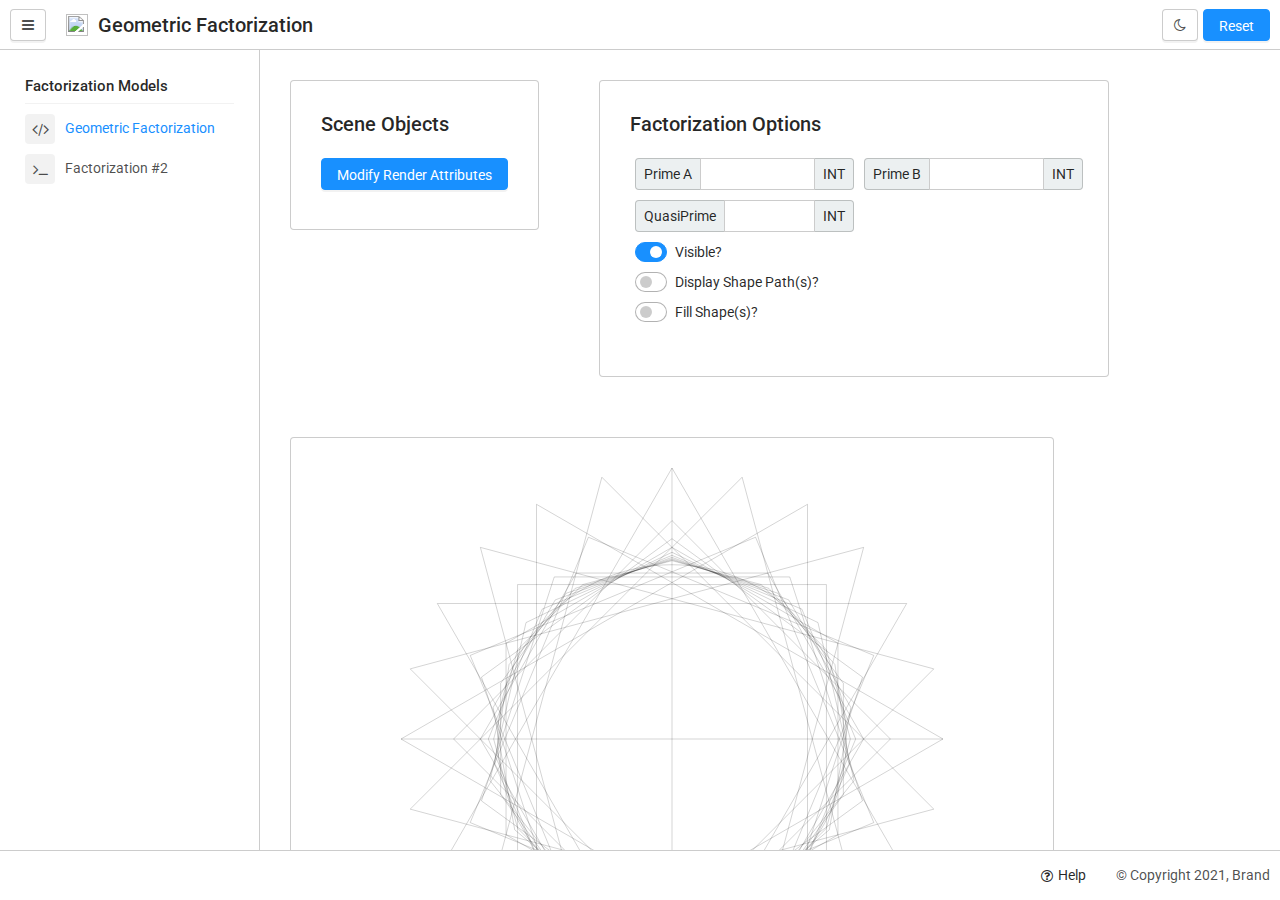
==== index_new.html @ b471acb6 "Initial commit" ====
<html lang="en">

<head>
    <!-- Meta tags -->
    <meta charset="utf-8">
    <meta http-equiv="X-UA-Compatible" content="IE=edge,chrome=1">
    <meta content="width=device-width, initial-scale=1.0, maximum-scale=1.0, user-scalable=0" name="viewport">
    <meta name="viewport" content="width=device-width">

    <!-- Chrome, Firefox OS and Opera mobile address bar theming -->
    <meta name="theme-color" content="#000000">
    <!-- Windows Phone mobile address bar theming -->
    <meta name="msapplication-navbutton-color" content="#000000">
    <!-- iOS Safari mobile address bar theming -->
    <meta name="apple-mobile-web-app-status-bar-style" content="#000000">

    <!-- SEO -->
    <meta name="description"
        content="Halfmoon is a responsive front-end framework that is great for building dashboards and tools. Built-in dark mode, full customizability using CSS variables (around 1,500 variables), optional JavaScript library (no jQuery), Bootstrap like classes, and cross-browser compatibility (including IE11).">
    <meta name="author" content="Halfmoon">
    <meta name="keywords"
        content="Halfmoon, HTML, CSS, JavaScript, CSS Framework, dark mode, dark-mode, darkmode, dark theme, dark-theme, darktheme, Bootstrap, Foundation, Bulma, dashboard, UI, UI framework, user interface, design, design system">

    <!--      Open graph
    <meta property="og:type" content="article">
    <meta property="og:url"
        content="https://www.gethalfmoon.com/page-sections-demo/?sidebar-type=overlayed-sm-and-down&amp;show-alert=yes">
    <meta property="og:title"
        content="Front-end framework with a built-in dark mode and full customizability using CSS variables; great for building dashboards and tools">
    <meta property="og:description"
        content="Halfmoon is a responsive front-end framework that is great for building dashboards and tools. Built-in dark mode, full customizability using CSS variables (around 1,500 variables), optional JavaScript library (no jQuery), Bootstrap like classes, and cross-browser compatibility (including IE11).">
    <meta property="og:image"
        content="https://res.cloudinary.com/halfmoon-ui/image/upload/v1599770364/halfmoon-og-image-1.1.0_uofgby.png">
    <meta name="twitter:card" content="summary_large_image">

    <meta property="fb:app_id" content="2560228000973437">
    <meta name="twitter:site" content="@halfmoonui">-->

    <!-- Fav and Title -->
    <!--<link rel="icon" href="/static/halfmoon/img/halfmoon-fav-alt.png"> -->
    <title>Geometric Factorization</title>

    <!-- Halfmoon -->
    <link href="css/halfmoon.css" rel="stylesheet">
    <!-- Font awesome -->
    <link rel="stylesheet" href="https://cdnjs.cloudflare.com/ajax/libs/font-awesome/4.7.0/css/font-awesome.min.css"
        integrity="sha256-eZrrJcwDc/3uDhsdt61sL2oOBY362qM3lon1gyExkL0=" crossorigin="anonymous">
    <!-- Roboto font (Used when Apple system fonts are not available) -->
    <link href="https://fonts.googleapis.com/css2?family=Roboto:wght@400;500;700&amp;display=swap" rel="stylesheet">
    
    
    <!-- <script src="js/external/tree.min.js"></script> -->


</head>

<body class=" with-custom-webkit-scrollbars with-custom-css-scrollbars" data-dm-shortcut-enabled="true"
    data-sidebar-shortcut-enabled="true">
    <div class="modal" id="modal-1" tabindex="-1" role="dialog">
        <div class="modal-dialog" role="document">
            <div class="modal-content w-450 container-fluid">
                <a href="#" class="close" role="button" aria-label="Close">
                    <span aria-hidden="true">&times;</span>
                </a>
                <h5 class="modal-title">Object Attributes</h5>


                <form action="..." method="...">
                    <div class="row">
                        <div class="col-sm mx-5">
                            <div class="input-group mb-10">
                                <div class="input-group-prepend">
                                    <span class="input-group-text">Path Width</span>
                                </div>
                                <input type="number" class="form-control text-right" id="line-density" placeholder="">
                                <div class="input-group-append">
                                    <span class="input-group-text">px</span>
                                </div>
                            </div>

                            <div class="input-group mb-10">
                                <div class="input-group-prepend">
                                    <span class="input-group-text">Path Color</span>
                                </div>
                                <input type="color" class="form-control" id="line-color">
                            </div>
                        </div>
                        <div class="col-sm">
                            <div class="input-group mb-10 mx-5">
                                <div class="input-group-prepend">
                                    <span class="input-group-text">Opacity</span>
                                </div>
                                <input type="number" value="100" class="form-control text-right">
                                <div class="input-group-append">
                                    <span class="input-group-text">%</span>
                                </div>
                            </div>
                        </div>
                    </div>
                    <div class="row">
                        <div class="col-sm">
                            <div class="custom-switch mb-10 mx-5">
                                <input type="checkbox" class="form-control" id="visible" value="" checked="checked">
                                <label for="visible">Visible?</label>
                            </div>
                            <div class="custom-switch mb-10 mx-5">
                                <input type="checkbox" class="form-control" id="showPath" value="">
                                <label for="showPath">Display Shape Path(s)?</label>
                            </div>
                            <div class="custom-switch mb-10 mx-5">
                                <input type="checkbox" class="form-control" id="fill" value="">
                                <label for="showFill">Fill Shape(s)?</label>
                            </div>
                        </div>
                    </div>
                </form>//add global option for showing x/y axis.


                <!--                                 <div class="form-row row-eq-spacing-sm justify-content-around">
                        <div class="col-2 input-group">
                            <div class="input-group-prepend">
                                <span class="input-group-text">Line Color</span>
                            </div>
                            <input type="color" class="form-control">
                        </div>
                        <div class="col-2 d-inline-block custom-checkbox">
                            <input type="checkbox" id="checkbox-1" value="">
                            <label for="checkbox-1">Visible?</label>
                        </div>
                        <div class="col-2 input-group">
                            <select class="form-control">
                                <option value="" selected="selected" disabled="disabled">Line Width</option>
                                <option value="option-1">1</option>
                                <option value="option-2">2</option>
                                <option value="option-3">3</option>
                            </select>
                            <div class="input-group-append">
                                <span class="input-group-text">px</span>
                            </div>
                        </div>

                        <br />

                        <div class="col-auto">
                            <button class="btn btn-primary" type="button"
                                onclick="toastAlert()">Toast!</button>
                        </div>

                    </div> -->




                <div class="text-right mt-20">
                    <!-- text-right = text-align: right, mt-20 = margin-top: 2rem (20px) -->
                    <a href="#" class="btn mr-5" role="button">Cancel</a>
                    <a href="#" class="btn btn-primary" role="button">Save</a>
                </div>
            </div>
        </div>
    </div>
    
    <!-- Page wrapper start -->
    <div id="page-wrapper" class="page-wrapper with-navbar with-sidebar with-navbar-fixed-bottom with-transitions"
        data-sidebar-type="overlayed-sm-and-down">

        <!-- Sticky alerts -->
        <div class="sticky-alerts"></div>

        <!-- Navbar start -->
        <nav class="navbar">
            <div class="navbar-content">
                <button id="toggle-sidebar-btn" class="btn btn-action" type="button" onclick="halfmoon.toggleSidebar()">
                    <i class="fa fa-bars" aria-hidden="true"></i>
                </button>
            </div>
            <a href="#" class="navbar-brand ml-10 ml-sm-20">
                <img src="/static/site/img/fake-logo.svg" alt="fake-logo">
                <span class="d-none d-sm-flex">Geometric Factorization</span>
            </a>
            <div class="navbar-content ml-auto">
                <button class="btn btn-action mr-5" type="button" onclick="halfmoon.toggleDarkMode()">
                    <i class="fa fa-moon-o" aria-hidden="true"></i>
                    <span class="sr-only">Toggle dark mode</span>
                </button>
                <a href="#" class="btn btn-primary" role="button">Reset</a>
            </div>
        </nav>
        <!-- Navbar end -->

        <!-- Sidebar overlay -->
        <div class="sidebar-overlay" onclick="halfmoon.toggleSidebar()"></div>

        <!-- Sidebar start -->
        <div class="sidebar">
            <div class="sidebar-menu">
                <!-- <div class="sidebar-content">
                    <input type="text" class="form-control" placeholder="Search">
                    <div class="mt-10 font-size-12">
                        Press <kbd>/</kbd> to focus
                    </div>
                </div> -->
                <h5 class="sidebar-title">Factorization Models</h5>
                <div class="sidebar-divider"></div>
                <a href="#" class="sidebar-link sidebar-link-with-icon active">
                    <span class="sidebar-icon">
                        <i class="fa fa-code" aria-hidden="true"></i>
                    </span>
                    Geometric Factorization
                </a>
                <a href="#" class="sidebar-link sidebar-link-with-icon">
                    <span class="sidebar-icon">
                        <i class="fa fa-terminal" aria-hidden="true"></i>
                    </span>
                    Factorization #2
                </a>
                <!--                 <br>
                <h5 class="sidebar-title">Quasiprime Settings</h5>
                <div class="sidebar-divider"></div>
                <a href="#" class="sidebar-link sidebar-link-with-icon">
                    <span class="sidebar-icon">
                        <i class="fa fa-folder-open-o" aria-hidden="true"></i>
                    </span>
                    Input Data
                </a>
                <a href="#" class="sidebar-link sidebar-link-with-icon">
                    <span class="sidebar-icon">
                        <i class="fa fa-table" aria-hidden="true"></i>
                    </span>
                    Output Data
                </a> -->

                <!-- <a href="#" class="sidebar-link sidebar-link-with-icon">
                    <span class="sidebar-icon">
                        <i class="fa fa-map-o" aria-hidden="true"></i>
                    </span>
                    Map
                </a>
                <a href="#" class="sidebar-link sidebar-link-with-icon">
                    <span class="sidebar-icon">
                        <i class="fa fa-commenting-o" aria-hidden="true"></i>
                    </span>
                    Messenger
                </a> -->
            </div>
        </div>
        <!-- Sidebar end -->

        <!-- Content wrapper start -->
        <div class="content-wrapper">
            <div class="container-fluid ">
                <div class="row">
                    <div class="card col-auto h-150">
                        <h2 class="card-title">
                            Scene Objects
                        </h2>

                        <a href="#modal-1" class="btn btn-primary" role="button">Modify Render Attributes</a>

                    </div>
                    <div class="card col-6">
                        <h2 class="card-title">
                            Factorization Options
                        </h2>
                        
                        <form action="..." method="...">
                            <div class="row">
                                <div class="col-sm mx-5">
                                    <div class="input-group mb-10">
                                        <div class="input-group-prepend">
                                            <span class="input-group-text">Prime A</span>
                                        </div>
                                        <input type="number" class="form-control text-right" id="prime-a" placeholder="">
                                        <div class="input-group-append">
                                            <span class="input-group-text">INT</span>
                                        </div>
                                    </div>
        
                                    <div class="input-group mb-10">
                                        <div class="input-group-prepend">
                                            <span class="input-group-text">QuasiPrime</span>
                                        </div>
                                        <input type="number" class="form-control" id="quasiprime">
                                        <div class="input-group-append">
                                            <span class="input-group-text">INT</span>
                                        </div>
                                    </div>
                                </div>
                                <div class="col-sm">
                                    <div class="input-group mb-10 mx-5">
                                        <div class="input-group-prepend">
                                            <span class="input-group-text">Prime B</span>
                                        </div>
                                        <input type="number" id="prime-b" class="form-control text-right">
                                        <div class="input-group-append">
                                            <span class="input-group-text">INT</span>
                                        </div>
                                    </div>
                                </div>
                            </div>
                            <div class="row">
                                <div class="col-sm">
                                    <div class="custom-switch mb-10 mx-5">
                                        <input type="checkbox" class="form-control" id="visible" value="" checked="checked">
                                        <label for="visible">Visible?</label>
                                    </div>
                                    <div class="custom-switch mb-10 mx-5">
                                        <input type="checkbox" class="form-control" id="showPath" value="">
                                        <label for="showPath">Display Shape Path(s)?</label>
                                    </div>
                                    <div class="custom-switch mb-10 mx-5">
                                        <input type="checkbox" class="form-control" id="fill" value="">
                                        <label for="showFill">Fill Shape(s)?</label>
                                    </div>
                                </div>
                            </div>
                        </form>
                    </div>
                </div>
                <div class="row">
                    <div id="twojs" class="card align-self-stretch">
<!--                         <svg class="w-full" id="twojs">
                        </svg> -->
                    </div>
                </div>
            </div>
        </div>
        <!-- Content wrapper end -->

        <!-- Navbar fixed bottom start -->
        <nav class="navbar navbar-fixed-bottom">
            <ul class="navbar-nav ml-auto">
                <li class="nav-item">
                    <a href="#" class="nav-link">
                        <i class="fa fa-question-circle-o mr-5" aria-hidden="true"></i>
                        Help
                    </a>
                </li>
            </ul>
            <span class="navbar-text">
                © Copyright 2021, Brand
            </span>
        </nav>
        <!-- Navbar fixed bottom end -->

    </div>
    <!-- Page wrapper end -->

    <!-- Halfmoon JS -->
    <script src="https://cdn.jsdelivr.net/npm/halfmoon@1.1.1/js/halfmoon.min.js"></script>
    <script src="js/external/jquery-3.6.0.min.js"></script>
    <script src="js/external/two.min.js"></script>
    <script src="js/external/zui.js"></script>
    <script src="js/internal/utils.js"></script>
    <script src="js/internal/polyman.js"></script>
    <script src="js/code.js"></script>
    <script src="js/internal/geofactor.js"></script>
    <script type="text/javascript">
        // Toasts a default alert
        function toastAlert() {
            var alertContent = "This is a default alert with <a href='#' class='alert-link'>a link</a> being toasted.";
            // Built-in function
            halfmoon.initStickyAlert({
                content: alertContent,
                title: "Toast!"
            })
        }

        // Toggles the parent's dark mode (if this page is loaded in an iFrame) 
        function parentToggleDarkmode() {
            window.parent.toggleDarkModeFromChild();
        }

        // Override the dark mode toggle function to call the parent's one
        // Again, this is for the case where the page is loaded in an iFrame
        if (window !== window.parent) {
            halfmoon.toggleDarkMode = parentToggleDarkmode;
        }
    </script>
    </div>


</body>

</html>
---- css/halfmoon.css ----
/*
-------------------------------------------------------------------------------
Halfmoon CSS
Version: 1.1.1
https://www.gethalfmoon.com
Copyright, Halfmoon UI
Licensed under MIT (https://www.gethalfmoon.com/license)
-------------------------------------------------------------------------------
The above notice must be included in its entirety when this file is used.

Table of contents:
    1.  Base styles --------------------------------------------------- [hm-01]
    2.  Typography ---------------------------------------------------- [hm-02]
    3.  Scrollbars ---------------------------------------------------- [hm-03]
    4.  Layout -------------------------------------------------------- [hm-04]
    5.  Page building (containers, columns, content and card) --------- [hm-05]
    6.  Links --------------------------------------------------------- [hm-06]
    7.  Buttons ------------------------------------------------------- [hm-07]
    8.  List ---------------------------------------------------------- [hm-08]
    9.  Code ---------------------------------------------------------- [hm-09]
    10. Tables -------------------------------------------------------- [hm-10]
    11. Form elements ------------------------------------------------- [hm-11]
    12. Dropdown ------------------------------------------------------ [hm-12]
    13. Modal --------------------------------------------------------- [hm-13]
    14. Alerts -------------------------------------------------------- [hm-14]
    15. Navbar content ------------------------------------------------ [hm-15]
    16. Sidebar content ----------------------------------------------- [hm-16]
    17. Pagination ---------------------------------------------------- [hm-17]
    18. Breadcrumb ---------------------------------------------------- [hm-18]
    19. Tooltips ------------------------------------------------------ [hm-19]
    20. Badges -------------------------------------------------------- [hm-20]
    21. Image --------------------------------------------------------- [hm-21]
    22. Button group -------------------------------------------------- [hm-22]
    23. Collapse ------------------------------------------------------ [hm-23]
    24. Progress ------------------------------------------------------ [hm-24]
    25. Spacing utilities --------------------------------------------- [hm-25]
    26. Display utilities --------------------------------------------- [hm-26]
    27. Sizing utilities ---------------------------------------------- [hm-27]
    28. Flex utilities ------------------------------------------------ [hm-28]
    29. Position utilities -------------------------------------------- [hm-29]
    30. Other utilities ----------------------------------------------- [hm-30]

Credits:
    Bootstrap and its contributors for class names and inspiration. Moreover, 
    the containers, grid system and the flex utilities found in Halfmoon CSS 
    are almost direct copies of the ones found in Bootstrap. Therefore, the 
    following copyright notice is provided:
    ---------------------------------------------------------------------------
    Bootstrap (https://getbootstrap.com/)
    Copyright 2011-2020 The Bootstrap Authors
    Copyright 2011-2020 Twitter, Inc.
    Licensed under MIT (https://github.com/twbs/bootstrap/blob/master/LICENSE)
    ---------------------------------------------------------------------------
*/

/*
-------------------------------------------------------------------------------
0.  Normalize CSS

Notes:
    ~ Normalize.css makes browsers render all elements more consistently and 
    in line with modern standards. It precisely targets only the styles that 
    need normalizing.
    ~ normalize.css | MIT License | github.com/necolas/normalize.css
    ~ This is a slighly customized version of normalize.css 8.0.1, 
    specifically for dealing with Halfmoon CSS.
    ~ Comments have been removed for the sake of compactness.
-------------------------------------------------------------------------------
*/

html {
    line-height: 1.15;
    -webkit-text-size-adjust: 100%;
}
body {
    margin: 0;
}
main {
    display: block;
}
h1 {
    font-size: 2em;
    margin: 0.67em 0;
}
hr {
    box-sizing: content-box;
    height: 0;
    overflow: visible;
}
pre {
    font-family: monospace, monospace;
    font-size: 1em;
}
a {
    background-color: transparent;
}
abbr[title] {
    border-bottom: none;
    text-decoration: underline;
    text-decoration: underline dotted;
}
b,
strong {
    font-weight: bolder;
}
code,
kbd,
samp {
    font-family: monospace, monospace;
    font-size: 1em;
}
small {
    font-size: 80%;
}
sub,
sup {
    font-size: 75%;
    line-height: 0;
    position: relative;
    vertical-align: baseline;
}
sub {
    bottom: -0.25em;
}
sup {
    top: -0.5em;
}
img {
    border-style: none;
}
button,
input,
optgroup,
select,
textarea {
    font-family: inherit;
    font-size: 100%;
    line-height: 1.15;
    margin: 0;
}
button,
input {
    overflow: visible;
}
button,
select {
    text-transform: none;
}
button,
[type="button"],
[type="reset"],
[type="submit"] {
    -webkit-appearance: button;
}
button::-moz-focus-inner,
[type="button"]::-moz-focus-inner,
[type="reset"]::-moz-focus-inner,
[type="submit"]::-moz-focus-inner {
    border-style: none;
    padding: 0;
}
button:-moz-focusring,
[type="button"]:-moz-focusring,
[type="reset"]:-moz-focusring,
[type="submit"]:-moz-focusring {
    outline: 1px dotted ButtonText;
}
fieldset {
    padding: 0.35em 0.75em 0.625em;
}
legend {
    box-sizing: border-box;
    color: inherit;
    display: table;
    max-width: 100%;
    padding: 0;
    white-space: normal;
}
progress {
    vertical-align: baseline;
}
textarea {
    overflow: auto;
}
[type="checkbox"],
[type="radio"] {
    box-sizing: border-box;
    padding: 0;
}
[type="number"]::-webkit-inner-spin-button,
[type="number"]::-webkit-outer-spin-button {
    height: auto;
}
[type="search"] {
    -webkit-appearance: textfield;
    outline-offset: -2px;
}
[type="search"]::-webkit-search-decoration {
    -webkit-appearance: none;
}
::-webkit-file-upload-button {
    -webkit-appearance: button;
    font: inherit;
}
details {
    display: block;
}
summary {
    display: list-item;
}
template {
    display: none;
}
[hidden] {
    display: none;
}
table {
    border-collapse: collapse;
    border-spacing: 0;
}
td,
th {
    padding: 0;
}


/*
-------------------------------------------------------------------------------
1.  Base styles [hm-01]
-------------------------------------------------------------------------------
*/

html {
    -webkit-box-sizing: border-box;
    -moz-box-sizing: border-box;
    box-sizing: border-box;
}
*, *:before, *:after {
    -webkit-box-sizing: inherit;
    -moz-box-sizing: inherit;
    box-sizing: inherit;
}

/* HTML font size and scaling */

html {
    font-size: 62.5%;
}
@media (min-width: 1600px) {
    html {
        font-size: 75%;
    }
}
@media (min-width: 1920px) {
    html {
        font-size: 87.5%;
    }
}

/* Auto-scaling disabled */

@media (min-width: 1600px) {
    html.auto-scaling-disabled {
        font-size: 62.5%;
    }
}
@media (min-width: 1920px) {
    html.auto-scaling-disabled {
        font-size: 62.5%;
    }
}

/* DOM body */

body {
    background-color: #ffffff;
    background-image: none;
    color: rgba(0, 0, 0, 0.85);
    font-size: 1.4rem;
    line-height: 1.5;
    font-family: -apple-system, BlinkMacSystemFont, "Segoe UI", Roboto, Helvetica, Arial, sans-serif, "Apple Color Emoji", "Segoe UI Emoji", "Segoe UI Symbol";
    font-weight: 400;
}
.dark-mode {
    background-color: #25282c;
    background-image: none;
    color: rgba(255, 255, 255, 0.8);
    /*
    Anti-aliasing works best on light fonts on dark backgrounds. Otherwise, 
    there is a loss of readability. 
    */
    -webkit-font-smoothing: antialiased;
    -moz-osx-font-smoothing: grayscale;
}

/* Horizontal rule */

hr {
    height: 1px;
    color: rgba(0, 0, 0, 0.05);
    background-color: rgba(0, 0, 0, 0.05);
    border: none;
}
.dark-mode hr {
    color: rgba(255, 255, 255, 0.05);
    background-color: rgba(255, 255, 255, 0.05);
}

/*
-------------------------------------------------------------------------------
2.  Typography [hm-02]
-------------------------------------------------------------------------------
*/

h1 {
    margin-top: 1rem;
    margin-bottom: 2rem;
    font-weight: 400;
}

h2 {
    margin-top: 1rem;
    margin-bottom: 2rem;
    font-weight: 400;
}

h3 {
    margin-top: 1rem;
    margin-bottom: 2rem;
    font-weight: 400;
}

h4 {
    margin-top: 1rem;
    margin-bottom: 2rem;
    font-weight: 400;
}

h5 {
    margin-top: 1rem;
    margin-bottom: 2rem;
    font-weight: 400;
}

h6 {
    margin-top: 1rem;
    margin-bottom: 2rem;
    font-weight: 400;
}
h1 {
    font-size: 4rem;
    line-height: 1.3;
}
h2 {
    font-size: 3.6rem;
    line-height: 1.35;
}
h3 {
    font-size: 3rem;
    line-height: 1.4;
}
h4 {
    font-size: 2.4rem;
    line-height: 1.45;
}
h5 {
    font-size: 1.8rem;
}
h6 {
    font-size: 1.5rem;
}


/*
-------------------------------------------------------------------------------
3.  Scrollbars [hm-03]

Notes:
    ~ Any scrollbars on the body itself is not affected. This is because the 
    page-wrapper is always expected, as the entire framework is built around 
    it.
    ~ Only styled on screens larger than 768px, because mobiles and tablets 
    have disappearing scrollbars, which look great most of the time.
    ~ The webkit scrollbars work on webkit based browsers, such as Chrome, 
    Safari, Brave, and the new Microsoft Edge.
    ~ The custom CSS scrollbars work only on Firefox as of 2020. It is a very 
    new specification.
-------------------------------------------------------------------------------
*/

@media (min-width: 769px) {
    /* Base scrollbar */

    .with-custom-webkit-scrollbars *::-webkit-scrollbar {
        width: 1.4rem;
        height: 1.4rem;
        background-color: transparent;
    }
    .dark-mode.with-custom-webkit-scrollbars *::-webkit-scrollbar {
        background-color: transparent;
    }
    .with-custom-webkit-scrollbars *::-webkit-scrollbar-track:vertical {
        border-left: 1px solid rgba(0, 0, 0, 0.1);
    }
    .with-custom-webkit-scrollbars *::-webkit-scrollbar-track:horizontal {
        border-top: 1px solid rgba(0, 0, 0, 0.1);
    }
    .dark-mode.with-custom-webkit-scrollbars *::-webkit-scrollbar-track {
        border-color: rgba(255, 255, 255, 0.05);
    }
    .with-custom-webkit-scrollbars *::-webkit-scrollbar-thumb {
        min-width: 3rem;
        min-height: 3rem;
        background-color: rgba(0, 0, 0, 0.25);
        border: 0.4rem solid transparent;
        -moz-background-clip: content;     /* Firefox 3.6 */
        -webkit-background-clip: content;  /* Safari 4? Chrome 6? */
        background-clip: content-box;
        border-radius: 1rem;
    }
    .with-custom-webkit-scrollbars *::-webkit-scrollbar-thumb:hover {
        background-color: rgba(0, 0, 0, 0.4);
        border-color: transparent;
    }
    .dark-mode.with-custom-webkit-scrollbars *::-webkit-scrollbar-thumb {
        background-color: rgba(255, 255, 255, 0.25);
        border-color: transparent;
    }
    .dark-mode.with-custom-webkit-scrollbars *::-webkit-scrollbar-thumb:hover {
        background-color: rgba(255, 255, 255, 0.4);
        border-color: transparent;
    }
    .with-custom-webkit-scrollbars *::-webkit-scrollbar-corner {
        background-color: transparent;
        border-left: 1px solid rgba(0, 0, 0, 0.1);
        border-top: 1px solid rgba(0, 0, 0, 0.1);
    }
    .dark-mode.with-custom-webkit-scrollbars *::-webkit-scrollbar-corner {
        background-color: transparent;
        border-color: rgba(255, 255, 255, 0.05);
    }

    .with-custom-css-scrollbars * {
        scrollbar-width: thin;
        scrollbar-color: rgba(0, 0, 0, 0.25) #ffffff;
    }
    .dark-mode.with-custom-css-scrollbars * {
        scrollbar-color: rgba(255, 255, 255, 0.25) #25282c;
    }

    /* Sidebar scrollbar */

    .with-custom-webkit-scrollbars .sidebar::-webkit-scrollbar {
        width: 1.4rem;
        height: 1.4rem;
        background-color: transparent;
    }
    .dark-mode.with-custom-webkit-scrollbars .sidebar::-webkit-scrollbar {
        background-color: transparent;
    }
    .with-custom-webkit-scrollbars .sidebar::-webkit-scrollbar-track {
        border-width: 1px;
        border-color: rgba(0, 0, 0, 0.1);
    }
    .dark-mode.with-custom-webkit-scrollbars .sidebar::-webkit-scrollbar-track {
        border-color: rgba(255, 255, 255, 0.05);
    }
    .with-custom-webkit-scrollbars .sidebar::-webkit-scrollbar-thumb {
        background-color: rgba(0, 0, 0, 0.25);
        border-width: 0.4rem;
        border-color: transparent;
        border-radius: 1rem;
    }
    .with-custom-webkit-scrollbars .sidebar::-webkit-scrollbar-thumb:hover {
        background-color: rgba(0, 0, 0, 0.4);
        border-color: transparent;
    }
    .dark-mode.with-custom-webkit-scrollbars .sidebar::-webkit-scrollbar-thumb {
        background-color: rgba(255, 255, 255, 0.25);
        border-color: transparent;
    }
    .dark-mode.with-custom-webkit-scrollbars .sidebar::-webkit-scrollbar-thumb:hover {
        background-color: rgba(255, 255, 255, 0.4);
        border-color: transparent;
    }
    .with-custom-webkit-scrollbars .sidebar::-webkit-scrollbar-corner {
        background-color: transparent;
        border-width: 1px;
        border-color: rgba(0, 0, 0, 0.1);
    }
    .dark-mode.with-custom-webkit-scrollbars .sidebar::-webkit-scrollbar-corner {
        background-color: transparent;
        border-color: rgba(255, 255, 255, 0.05);
    }

    .with-custom-css-scrollbars .sidebar {
        scrollbar-width: thin;
        scrollbar-color: rgba(0, 0, 0, 0.25) #ffffff;
    }
    .dark-mode.with-custom-css-scrollbars .sidebar {
        scrollbar-color: rgba(255, 255, 255, 0.25) #191c20;
    }

    /* Modal scrollbar */
    
    .with-custom-webkit-scrollbars .modal-dialog::-webkit-scrollbar {
        width: 1.4rem;
        height: 1.4rem;
        background-color: transparent;
    }
    .dark-mode.with-custom-webkit-scrollbars .modal-dialog::-webkit-scrollbar {
        background-color: transparent;
    }
    .with-custom-webkit-scrollbars .modal-dialog::-webkit-scrollbar-track {
        border-width: 1px;
        border-color: rgba(255, 255, 255, 0.05);
    }
    .dark-mode.with-custom-webkit-scrollbars .modal-dialog::-webkit-scrollbar-track {
        border-color: rgba(255, 255, 255, 0.05);
    }
    .with-custom-webkit-scrollbars .modal-dialog::-webkit-scrollbar-thumb {
        background-color: rgba(255, 255, 255, 0.25);
        border-width: 0.4rem;
        border-color: transparent;
        border-radius: 1rem;
    }
    .with-custom-webkit-scrollbars .modal-dialog::-webkit-scrollbar-thumb:hover {
        background-color: rgba(255, 255, 255, 0.4);
        border-color: transparent;
    }
    .dark-mode.with-custom-webkit-scrollbars .modal-dialog::-webkit-scrollbar-thumb {
        background-color: rgba(255, 255, 255, 0.25);
        border-color: transparent;
    }
    .dark-mode.with-custom-webkit-scrollbars .modal-dialog::-webkit-scrollbar-thumb:hover {
        background-color: rgba(255, 255, 255, 0.4);
        border-color: transparent;
    }
    .with-custom-webkit-scrollbars .modal-dialog::-webkit-scrollbar-corner {
        background-color: transparent;
        border-width: 1px;
        border-color: rgba(0, 0, 0, 0.1);
    }
    .dark-mode.with-custom-webkit-scrollbars .modal-dialog::-webkit-scrollbar-corner {
        background-color: transparent;
        border-color: rgba(255, 255, 255, 0.05);
    }

    .with-custom-css-scrollbars .modal-dialog {
        scrollbar-width: thin;
        scrollbar-color: rgba(255, 255, 255, 0.25) transparent;
    }
    .dark-mode.with-custom-css-scrollbars .modal-dialog {
        scrollbar-color: rgba(255, 255, 255, 0.25) transparent;
    }

    /* Full screen modal scrollbar */
    
    .with-custom-webkit-scrollbars .modal-full .modal-dialog::-webkit-scrollbar {
        width: 1.4rem;
        height: 1.4rem;
        background-color: #ffffff;
    }
    .dark-mode.with-custom-webkit-scrollbars .modal-full .modal-dialog::-webkit-scrollbar {
        background-color: #191c20;
    }
    .with-custom-webkit-scrollbars .modal-full .modal-dialog::-webkit-scrollbar-track {
        border-width: 1px;
        border-color: rgba(0, 0, 0, 0.1);
    }
    .dark-mode.with-custom-webkit-scrollbars .modal-full .modal-dialog::-webkit-scrollbar-track {
        border-color: rgba(255, 255, 255, 0.05);
    }
    .with-custom-webkit-scrollbars .modal-full .modal-dialog::-webkit-scrollbar-thumb {
        background-color: rgba(0, 0, 0, 0.25);
        border-width: 0.4rem;
        border-color: transparent;
        border-radius: 1rem;
    }
    .with-custom-webkit-scrollbars .modal-full .modal-dialog::-webkit-scrollbar-thumb:hover {
        background-color: rgba(0, 0, 0, 0.4);
        border-color: transparent;
    }
    .dark-mode.with-custom-webkit-scrollbars .modal-full .modal-dialog::-webkit-scrollbar-thumb {
        background-color: rgba(255, 255, 255, 0.25);
        border-color: transparent;
    }
    .dark-mode.with-custom-webkit-scrollbars .modal-full .modal-dialog::-webkit-scrollbar-thumb:hover {
        background-color: rgba(255, 255, 255, 0.4);
        border-color: transparent;
    }
    .with-custom-webkit-scrollbars .modal-full .modal-dialog::-webkit-scrollbar-corner {
        background-color: #ffffff;
        border-width: 1px;
        border-color: rgba(0, 0, 0, 0.1);
    }
    .dark-mode.with-custom-webkit-scrollbars .modal-full .modal-dialog::-webkit-scrollbar-corner {
        background-color: #191c20;
        border-color: rgba(255, 255, 255, 0.05);
    }

    .with-custom-css-scrollbars .modal-full .modal-dialog {
        scrollbar-width: thin;
        scrollbar-color: rgba(0, 0, 0, 0.25) #ffffff;
    }
    .dark-mode.with-custom-css-scrollbars .modal-full .modal-dialog {
        scrollbar-color: rgba(255, 255, 255, 0.25) #191c20;
    }

    /* Card scrollbar */

    .with-custom-webkit-scrollbars .card::-webkit-scrollbar {
        width: 1.4rem;
        height: 1.4rem;
        background-color: transparent;
    }
    .dark-mode.with-custom-webkit-scrollbars .card::-webkit-scrollbar {
        background-color: transparent;
    }
    .with-custom-webkit-scrollbars .card::-webkit-scrollbar-track {
        border-width: 1px;
        border-color: rgba(0, 0, 0, 0.1);
    }
    .dark-mode.with-custom-webkit-scrollbars .card::-webkit-scrollbar-track {
        border-color: rgba(255, 255, 255, 0.05);
    }
    .with-custom-webkit-scrollbars .card::-webkit-scrollbar-thumb {
        background-color: rgba(0, 0, 0, 0.25);
        border-width: 0.4rem;
        border-color: transparent;
        border-radius: 1rem;
    }
    .with-custom-webkit-scrollbars .card::-webkit-scrollbar-thumb:hover {
        background-color: rgba(0, 0, 0, 0.4);
        border-color: transparent;
    }
    .dark-mode.with-custom-webkit-scrollbars .card::-webkit-scrollbar-thumb {
        background-color: rgba(255, 255, 255, 0.25);
        border-color: transparent;
    }
    .dark-mode.with-custom-webkit-scrollbars .card::-webkit-scrollbar-thumb:hover {
        background-color: rgba(255, 255, 255, 0.4);
        border-color: transparent;
    }
    .with-custom-webkit-scrollbars .card::-webkit-scrollbar-corner {
        background-color: transparent;
        border-width: 1px;
        border-color: rgba(0, 0, 0, 0.1);
    }
    .dark-mode.with-custom-webkit-scrollbars .card::-webkit-scrollbar-corner {
        background-color: transparent;
        border-color: rgba(255, 255, 255, 0.05);
    }

    .with-custom-css-scrollbars .card {
        scrollbar-width: thin;
        scrollbar-color: rgba(0, 0, 0, 0.25) #ffffff;
    }
    .dark-mode.with-custom-css-scrollbars .card {
        scrollbar-color: rgba(255, 255, 255, 0.25) #191c20;
    }

    /* CSS scrollbar with transparent track (utility class) */

    .with-custom-css-scrollbars .css-scrollbar-transparent-track {
        scrollbar-width: thin !important;
        scrollbar-color: rgba(0, 0, 0, 0.25) transparent !important;
    }
    .dark-mode.with-custom-css-scrollbars .css-scrollbar-transparent-track {
        scrollbar-color: rgba(255, 255, 255, 0.25) transparent !important;
    }
}


/*
-------------------------------------------------------------------------------
4.  Layout [hm-04]

Notes:
    ~ The following section contains the position, width, height, and bg color 
    related styles of the page-wrapper, sticky-alerts, navbars, sidebar, and 
    content-wrapper. These are grouped together because reading them all at 
    once in serial makes it quite easy to understand how pages are structured.
    ~ The styles of the children of the above elements can be found in their 
    own sections of this stylesheet. These sections are:
        ~ 14. Alerts
        ~ 15. Navbar content
        ~ 16. Sidebar content
    ~ The page-wrapper can have additional helper classes which automatically 
    fixes the positions and the sizes of the children elements. For example, 
    .page-wrapper.with-navbar will automatically push the content-wrapper down 
    by an amount which is equal to the height of the navbar, in order to make 
    space for the navbar.
-------------------------------------------------------------------------------
*/

html,
body {
    position: absolute;
    height: 100%;
    width: 100%;
    margin: 0;
    padding: 0;
    left: 0;
    top: 0;
}

/* Page wrapper */

.page-wrapper {
    position: absolute;
    height: 100%;
    width: 100%;
    overflow: hidden;
}

/* Sticky alerts */

.sticky-alerts {
    position: fixed;
    top: 0;
    right: 2.4rem;
    z-index: 100; /* Can be used on top of modals */
}

/* Navbar */

.navbar {
    position: relative;
    display: -ms-flexbox;
    display: flex;
    -ms-flex-wrap: wrap;
    flex-wrap: wrap;
    -ms-flex-align: center;
    align-items: center;
    -ms-flex-flow: row nowrap;
    flex-flow: row nowrap;
    -ms-flex-pack: start;
    justify-content: flex-start;
    width: 100%;
    height: 5rem;
    padding-left: 1rem;
    padding-right: 1rem;
    background-color: #ffffff;
    background-image: none;
    border-bottom: 1px solid rgba(0, 0, 0, 0.2);
    -moz-box-shadow: none;
    -webkit-box-shadow: none;
    box-shadow: none;
}
.dark-mode .navbar {
    background-color: #111417;
    background-image: none;
    border-color: rgba(0, 0, 0, 0.2);
    -moz-box-shadow: none;
    -webkit-box-shadow: none;
    box-shadow: none;
}
.navbar.navbar-fixed-bottom {
    height: 5rem;
    border-bottom: none;
    border-top: 1px solid rgba(0, 0, 0, 0.2);
    -moz-box-shadow: none;
    -webkit-box-shadow: none;
    box-shadow: none;
}
.dark-mode .navbar.navbar-fixed-bottom {
    border-color: rgba(0, 0, 0, 0.2);
    -moz-box-shadow: none;
    -webkit-box-shadow: none;
    box-shadow: none;
}
.navbar.navbar-static-bottom {
    border-bottom: none;
    border-top: 1px solid rgba(0, 0, 0, 0.2);
    -moz-box-shadow: none;
    -webkit-box-shadow: none;
    box-shadow: none;
}
.dark-mode .navbar.navbar-static-bottom {
    border-color: rgba(0, 0, 0, 0.2);
    -moz-box-shadow: none;
    -webkit-box-shadow: none;
    box-shadow: none;
}
.page-wrapper > .navbar {
    position: fixed; 
    left: 0;
    z-index: 40;
    display: none;
}
.page-wrapper > .navbar:not(.navbar-fixed-bottom) {
    top: 0;
}
.page-wrapper.with-navbar > .navbar:not(.navbar-fixed-bottom) {
    display: -ms-flexbox;
    display: flex;
}
.page-wrapper > .navbar.navbar-fixed-bottom {
    bottom: 0;
}
.page-wrapper.with-navbar-fixed-bottom > .navbar.navbar-fixed-bottom {
    display: -ms-flexbox;
    display: flex;
}

/* Sidebar */

.sidebar {
    position: fixed;
    top: 0;
    bottom: 0;
    left: 0;
    width: 26rem;
    max-width: 100%;
    height: 100%;
    overflow-x: hidden;
    overflow-y: auto;
    z-index: 20;
    background-color: #ffffff;
    background-image: none;
    border-right: 1px solid rgba(0, 0, 0, 0.2);
    -moz-box-shadow: none;
    -webkit-box-shadow: none;
    box-shadow: none;
}
.dark-mode .sidebar {
    background-color: #191c20;
    background-image: none;
    border-color: rgba(0, 0, 0, 0.2);
    -moz-box-shadow: none;
    -webkit-box-shadow: none;
    box-shadow: none;
}
.page-wrapper > .sidebar {
    display: none;
}
.page-wrapper.with-sidebar > .sidebar {
    display: block;
}

/* Content wrapper */

.content-wrapper {
    position: absolute;
    top: 0;
    bottom: 0;
    left: 0;
    right: 0;
    width: 100%;
    overflow: auto;
}

/* Page wrapper helper classes */

/* With navbar */

.page-wrapper.with-navbar > .sticky-alerts {
    top: 5rem;
}
.page-wrapper.with-navbar > .content-wrapper {
    top: 5rem;
    height: calc(100% - 5rem);
}
.page-wrapper.with-navbar > .sidebar {
    top: 5rem;
    height: calc(100% - 5rem);
}

/* With sidebar */

.page-wrapper.with-sidebar > .content-wrapper {
    left: 26rem;
    width: calc(100% - 26rem);
}
@media (max-width: 768px) {
    .page-wrapper.with-sidebar > .content-wrapper {
        width: 100%;
    }
}

/* Hidden sidebar */

.page-wrapper.with-sidebar[data-sidebar-hidden] > .sidebar {
    left: -100%;
}
.page-wrapper.with-sidebar[data-sidebar-hidden] > .content-wrapper {
    width: 100%;
    left: 0;
}

/* With navbar fixed to bottom */

.page-wrapper.with-navbar-fixed-bottom > .content-wrapper {
    bottom: 5rem;
    height: calc(100% - 5rem);
}

.page-wrapper.with-navbar-fixed-bottom > .sidebar {
    bottom: 5rem;
    height: calc(100% - 5rem);
}

/* With navbar and navbar fixed to bottom */

.page-wrapper.with-navbar.with-navbar-fixed-bottom > .content-wrapper {
    top: 5rem;
    bottom: 5rem;
    height: calc(100% - 5rem - 5rem);
}

.page-wrapper.with-navbar.with-navbar-fixed-bottom > .sidebar {
    top: 5rem;
    bottom: 5rem;
    height: calc(100% - 5rem - 5rem);
}

/* Full height sidebar */

.page-wrapper.with-sidebar[data-sidebar-type~="full-height"] > .sidebar {
    height: 100%;
    top: 0;
}
.page-wrapper.with-sidebar[data-sidebar-type~="full-height"] > .navbar:not(.navbar-fixed-bottom) {
    left: 26rem;
    width: calc(100% - 26rem);
}
.page-wrapper.with-sidebar[data-sidebar-type~="full-height"] > .navbar.navbar-fixed-bottom {
    left: 26rem;
    width: calc(100% - 26rem);
}
@media (max-width: 768px) {
    .page-wrapper.with-sidebar[data-sidebar-type~="full-height"] > .navbar:not(.navbar-fixed-bottom),
    .page-wrapper.with-sidebar[data-sidebar-type~="full-height"] > .navbar.navbar-fixed-bottom {
        width: 100%;
    }
}
.page-wrapper.with-sidebar[data-sidebar-type~="full-height"][data-sidebar-hidden] > .navbar:not(.navbar-fixed-bottom),
.page-wrapper.with-sidebar[data-sidebar-type~="full-height"][data-sidebar-hidden] > .navbar.navbar-fixed-bottom {
    left: 0;
    width: 100%;
}

/* Overlayed sidebar */

.page-wrapper.with-sidebar[data-sidebar-type~="overlayed-all"] > .navbar:not(.navbar-fixed-bottom),
.page-wrapper.with-sidebar[data-sidebar-type~="overlayed-all"] > .content-wrapper,
.page-wrapper.with-sidebar[data-sidebar-type~="overlayed-all"] > .navbar.navbar-fixed-bottom {
    left: 0;
    width: 100%;
}
.page-wrapper.with-sidebar[data-sidebar-type~="overlayed-all"] > .sidebar {
    height: 100%;
    top: 0;
    z-index: 50;
}
.page-wrapper.with-sidebar[data-sidebar-type~="overlayed-all"] > .sidebar-overlay {
    position: absolute;
    height: 100%;
    width: 100%;
    z-index: 45;
    background-color: rgba(0, 0, 0, 0.75);
}
.page-wrapper.with-sidebar[data-sidebar-type~="overlayed-all"][data-sidebar-hidden] > .sidebar-overlay {
    display: none;
}
@media (max-width: 768px) {
    .page-wrapper.with-sidebar[data-sidebar-type~="overlayed-sm-and-down"] > .navbar:not(.navbar-fixed-bottom),
    .page-wrapper.with-sidebar[data-sidebar-type~="overlayed-sm-and-down"] > .content-wrapper,
    .page-wrapper.with-sidebar[data-sidebar-type~="overlayed-sm-and-down"] > .navbar.navbar-fixed-bottom {
        left: 0;
        width: 100%;
    }
    .page-wrapper.with-sidebar[data-sidebar-type~="overlayed-sm-and-down"] > .sidebar {
        height: 100%;
        top: 0;
        z-index: 50;
    }
    .page-wrapper.with-sidebar[data-sidebar-type~="overlayed-sm-and-down"] > .sidebar-overlay {
        position: absolute;
        height: 100%;
        width: 100%;
        z-index: 45;
        background-color: rgba(0, 0, 0, 0.75);
    }
    .page-wrapper.with-sidebar[data-sidebar-type~="overlayed-sm-and-down"][data-sidebar-hidden] > .sidebar-overlay {
        display: none;
    }
}

/* With transitions (for sidebar toggles) */

.page-wrapper.with-transitions.with-sidebar > .sidebar {
    -webkit-transition: left .4s cubic-bezier(.25, .8, .25, 1);
    transition: left .4s cubic-bezier(.25, .8, .25, 1);
}
.page-wrapper.with-transitions.with-sidebar .content-wrapper,
.page-wrapper.with-transitions.with-sidebar[data-sidebar-type~="full-height"] > .navbar:not(.navbar-fixed-bottom),
.page-wrapper.with-transitions.with-sidebar[data-sidebar-type~="full-height"] > .navbar.navbar-fixed-bottom {
    -webkit-transition: width .4s cubic-bezier(.25, .8, .25, 1), left .4s cubic-bezier(.25, .8, .25, 1);
    transition: width .4s cubic-bezier(.25, .8, .25, 1), left .4s cubic-bezier(.25, .8, .25, 1);
}

/* Janky scroll fix (for Safari) */

.content-wrapper,
.sidebar {
    -webkit-overflow-scrolling: touch;
}


/*
-------------------------------------------------------------------------------
5.  Page building (containers, columns, content and card) [hm-05]
-------------------------------------------------------------------------------
*/

/* Containers */

.container,
.container-sm,
.container-md,
.container-lg,
.container-xl,
.container-fluid {
    margin-left: auto;
    margin-right: auto;
}
.container-fluid {
    width: 100%;
}
.container {
    width: 100%;
}
.container-sm {
    width: 100%;
}
.container-md {
    width: 100%;
}
.container-lg {
    width: 100%;
}
.container-xl {
    width: 100%;
}
@media (min-width: 577px) {
    .container {
        max-width: 54rem;
    }
    .container-sm {
        max-width: 54rem;
    }
}
@media (min-width: 769px) {
    .container {
        max-width: 72rem;
    }
    .container-sm {
        max-width: 72rem;
    }
    .container-md {
        max-width: 72rem;
    }
}
@media (min-width: 993px) {
    .container {
        max-width: 96rem;
    }
    .container-sm {
        max-width: 96rem;
    }
    .container-md {
        max-width: 96rem;
    }
    .container-lg {
        max-width: 96rem;
    }
}
@media (min-width: 1201px) {
    .container {
        max-width: 114rem;
    }
    .container-sm {
        max-width: 114rem;
    }
    .container-md {
        max-width: 114rem;
    }
    .container-lg {
        max-width: 114rem;
    }
    .container-xl {
        max-width: 114rem;
    }
}

/* Columns */

.row {
    display: -webkit-box;
    display: -webkit-flex;
    display: -ms-flexbox;
    display: flex;
    -webkit-flex-wrap: wrap;
    -ms-flex-wrap: wrap;
    flex-wrap: wrap;
}
.col-1,
.col-2,
.col-3,
.col-4,
.col-5,
.col-6,
.col-7,
.col-8,
.col-9,
.col-10,
.col-11,
.col-12,
.col,
.col-auto,
.col-sm-1,
.col-sm-2,
.col-sm-3,
.col-sm-4,
.col-sm-5,
.col-sm-6,
.col-sm-7,
.col-sm-8,
.col-sm-9,
.col-sm-10,
.col-sm-11,
.col-sm-12,
.col-sm,
.col-sm-auto,
.col-md-1,
.col-md-2,
.col-md-3,
.col-md-4,
.col-md-5,
.col-md-6,
.col-md-7,
.col-md-8,
.col-md-9,
.col-md-10,
.col-md-11,
.col-md-12,
.col-md,
.col-md-auto,
.col-lg-1,
.col-lg-2,
.col-lg-3,
.col-lg-4,
.col-lg-5,
.col-lg-6,
.col-lg-7,
.col-lg-8,
.col-lg-9,
.col-lg-10,
.col-lg-11,
.col-lg-12,
.col-lg,
.col-lg-auto,
.col-xl-1,
.col-xl-2,
.col-xl-3,
.col-xl-4,
.col-xl-5,
.col-xl-6,
.col-xl-7,
.col-xl-8,
.col-xl-9,
.col-xl-10,
.col-xl-11,
.col-xl-12,
.col-xl,
.col-xl-auto {
    position: relative;
    width: 100%;
}
.col {
    -webkit-flex-basis: 0;
    -ms-flex-preferred-size: 0;
    flex-basis: 0;
    -webkit-box-flex: 1;
    -webkit-flex-grow: 1;
    -ms-flex-positive: 1;
    flex-grow: 1;
    max-width: 100%;
}
.col-auto {
    -webkit-box-flex: 0;
    -webkit-flex: 0 0 auto;
    -ms-flex: 0 0 auto;
    flex: 0 0 auto;
    width: auto;
    max-width: 100%;
}
.col-1 {
    -webkit-box-flex: 0;
    -webkit-flex: 0 0 8.3333333333%;
    -ms-flex: 0 0 8.3333333333%;
    flex: 0 0 8.3333333333%;
    max-width: 8.3333333333%;
}
.col-2 {
    -webkit-box-flex: 0;
    -webkit-flex: 0 0 16.6666666667%;
    -ms-flex: 0 0 16.6666666667%;
    flex: 0 0 16.6666666667%;
    max-width: 16.6666666667%;
}
.col-3 {
    -webkit-box-flex: 0;
    -webkit-flex: 0 0 25%;
    -ms-flex: 0 0 25%;
    flex: 0 0 25%;
    max-width: 25%;
}
.col-4 {
    -webkit-box-flex: 0;
    -webkit-flex: 0 0 33.3333333333%;
    -ms-flex: 0 0 33.3333333333%;
    flex: 0 0 33.3333333333%;
    max-width: 33.3333333333%;
}
.col-5 {
    -webkit-box-flex: 0;
    -webkit-flex: 0 0 41.6666666667%;
    -ms-flex: 0 0 41.6666666667%;
    flex: 0 0 41.6666666667%;
    max-width: 41.6666666667%;
}
.col-6 {
    -webkit-box-flex: 0;
    -webkit-flex: 0 0 50%;
    -ms-flex: 0 0 50%;
    flex: 0 0 50%;
    max-width: 50%;
}
.col-7 {
    -webkit-box-flex: 0;
    -webkit-flex: 0 0 58.3333333333%;
    -ms-flex: 0 0 58.3333333333%;
    flex: 0 0 58.3333333333%;
    max-width: 58.3333333333%;
}
.col-8 {
    -webkit-box-flex: 0;
    -webkit-flex: 0 0 66.6666666667%;
    -ms-flex: 0 0 66.6666666667%;
    flex: 0 0 66.6666666667%;
    max-width: 66.6666666667%;
}
.col-9 {
    -webkit-box-flex: 0;
    -webkit-flex: 0 0 75%;
    -ms-flex: 0 0 75%;
    flex: 0 0 75%;
    max-width: 75%;
}
.col-10 {
    -webkit-box-flex: 0;
    -webkit-flex: 0 0 83.3333333333%;
    -ms-flex: 0 0 83.3333333333%;
    flex: 0 0 83.3333333333%;
    max-width: 83.3333333333%;
}
.col-11 {
    -webkit-box-flex: 0;
    -webkit-flex: 0 0 91.6666666667%;
    -ms-flex: 0 0 91.6666666667%;
    flex: 0 0 91.6666666667%;
    max-width: 91.6666666667%;
}
.col-12 {
    -webkit-box-flex: 0;
    -webkit-flex: 0 0 100%;
    -ms-flex: 0 0 100%;
    flex: 0 0 100%;
    max-width: 100%;
}
.order-first {
    -webkit-box-ordinal-group: 0;
    -webkit-order: -1;
    -ms-flex-order: -1;
    order: -1;
}
.order-last {
    -webkit-box-ordinal-group: 14;
    -webkit-order: 13;
    -ms-flex-order: 13;
    order: 13;
}
.order-0 {
    -webkit-box-ordinal-group: 1;
    -webkit-order: 0;
    -ms-flex-order: 0;
    order: 0;
}
.order-1 {
    -webkit-box-ordinal-group: 2;
    -webkit-order: 1;
    -ms-flex-order: 1;
    order: 1;
}
.order-2 {
    -webkit-box-ordinal-group: 3;
    -webkit-order: 2;
    -ms-flex-order: 2;
    order: 2;
}
.order-3 {
    -webkit-box-ordinal-group: 4;
    -webkit-order: 3;
    -ms-flex-order: 3;
    order: 3;
}
.order-4 {
    -webkit-box-ordinal-group: 5;
    -webkit-order: 4;
    -ms-flex-order: 4;
    order: 4;
}
.order-5 {
    -webkit-box-ordinal-group: 6;
    -webkit-order: 5;
    -ms-flex-order: 5;
    order: 5;
}
.order-6 {
    -webkit-box-ordinal-group: 7;
    -webkit-order: 6;
    -ms-flex-order: 6;
    order: 6;
}
.order-7 {
    -webkit-box-ordinal-group: 8;
    -webkit-order: 7;
    -ms-flex-order: 7;
    order: 7;
}
.order-8 {
    -webkit-box-ordinal-group: 9;
    -webkit-order: 8;
    -ms-flex-order: 8;
    order: 8;
}
.order-9 {
    -webkit-box-ordinal-group: 10;
    -webkit-order: 9;
    -ms-flex-order: 9;
    order: 9;
}
.order-10 {
    -webkit-box-ordinal-group: 11;
    -webkit-order: 10;
    -ms-flex-order: 10;
    order: 10;
}
.order-11 {
    -webkit-box-ordinal-group: 12;
    -webkit-order: 11;
    -ms-flex-order: 11;
    order: 11;
}
.order-12 {
    -webkit-box-ordinal-group: 13;
    -webkit-order: 12;
    -ms-flex-order: 12;
    order: 12;
}
.offset-1 {
    margin-left: 8.3333333333%;
}
.offset-2 {
    margin-left: 16.6666666667%;
}
.offset-3 {
    margin-left: 25%;
}
.offset-4 {
    margin-left: 33.3333333333%;
}
.offset-5 {
    margin-left: 41.6666666667%;
}
.offset-6 {
    margin-left: 50%;
}
.offset-7 {
    margin-left: 58.3333333333%;
}
.offset-8 {
    margin-left: 66.6666666667%;
}
.offset-9 {
    margin-left: 75%;
}
.offset-10 {
    margin-left: 83.3333333333%;
}
.offset-11 {
    margin-left: 91.6666666667%;
}
@media (min-width: 577px) {
    .col-sm {
        -webkit-flex-basis: 0;
        -ms-flex-preferred-size: 0;
        flex-basis: 0;
        -webkit-box-flex: 1;
        -webkit-flex-grow: 1;
        -ms-flex-positive: 1;
        flex-grow: 1;
        max-width: 100%;
    }
    .col-sm-auto {
        -webkit-box-flex: 0;
        -webkit-flex: 0 0 auto;
        -ms-flex: 0 0 auto;
        flex: 0 0 auto;
        width: auto;
        max-width: 100%;
    }
    .col-sm-1 {
        -webkit-box-flex: 0;
        -webkit-flex: 0 0 8.3333333333%;
        -ms-flex: 0 0 8.3333333333%;
        flex: 0 0 8.3333333333%;
        max-width: 8.3333333333%;
    }
    .col-sm-2 {
        -webkit-box-flex: 0;
        -webkit-flex: 0 0 16.6666666667%;
        -ms-flex: 0 0 16.6666666667%;
        flex: 0 0 16.6666666667%;
        max-width: 16.6666666667%;
    }
    .col-sm-3 {
        -webkit-box-flex: 0;
        -webkit-flex: 0 0 25%;
        -ms-flex: 0 0 25%;
        flex: 0 0 25%;
        max-width: 25%;
    }
    .col-sm-4 {
        -webkit-box-flex: 0;
        -webkit-flex: 0 0 33.3333333333%;
        -ms-flex: 0 0 33.3333333333%;
        flex: 0 0 33.3333333333%;
        max-width: 33.3333333333%;
    }
    .col-sm-5 {
        -webkit-box-flex: 0;
        -webkit-flex: 0 0 41.6666666667%;
        -ms-flex: 0 0 41.6666666667%;
        flex: 0 0 41.6666666667%;
        max-width: 41.6666666667%;
    }
    .col-sm-6 {
        -webkit-box-flex: 0;
        -webkit-flex: 0 0 50%;
        -ms-flex: 0 0 50%;
        flex: 0 0 50%;
        max-width: 50%;
    }
    .col-sm-7 {
        -webkit-box-flex: 0;
        -webkit-flex: 0 0 58.3333333333%;
        -ms-flex: 0 0 58.3333333333%;
        flex: 0 0 58.3333333333%;
        max-width: 58.3333333333%;
    }
    .col-sm-8 {
        -webkit-box-flex: 0;
        -webkit-flex: 0 0 66.6666666667%;
        -ms-flex: 0 0 66.6666666667%;
        flex: 0 0 66.6666666667%;
        max-width: 66.6666666667%;
    }
    .col-sm-9 {
        -webkit-box-flex: 0;
        -webkit-flex: 0 0 75%;
        -ms-flex: 0 0 75%;
        flex: 0 0 75%;
        max-width: 75%;
    }
    .col-sm-10 {
        -webkit-box-flex: 0;
        -webkit-flex: 0 0 83.3333333333%;
        -ms-flex: 0 0 83.3333333333%;
        flex: 0 0 83.3333333333%;
        max-width: 83.3333333333%;
    }
    .col-sm-11 {
        -webkit-box-flex: 0;
        -webkit-flex: 0 0 91.6666666667%;
        -ms-flex: 0 0 91.6666666667%;
        flex: 0 0 91.6666666667%;
        max-width: 91.6666666667%;
    }
    .col-sm-12 {
        -webkit-box-flex: 0;
        -webkit-flex: 0 0 100%;
        -ms-flex: 0 0 100%;
        flex: 0 0 100%;
        max-width: 100%;
    }
    .order-sm-first {
        -webkit-box-ordinal-group: 0;
        -webkit-order: -1;
        -ms-flex-order: -1;
        order: -1;
    }
    .order-sm-last {
        -webkit-box-ordinal-group: 14;
        -webkit-order: 13;
        -ms-flex-order: 13;
        order: 13;
    }
    .order-sm-0 {
        -webkit-box-ordinal-group: 1;
        -webkit-order: 0;
        -ms-flex-order: 0;
        order: 0;
    }
    .order-sm-1 {
        -webkit-box-ordinal-group: 2;
        -webkit-order: 1;
        -ms-flex-order: 1;
        order: 1;
    }
    .order-sm-2 {
        -webkit-box-ordinal-group: 3;
        -webkit-order: 2;
        -ms-flex-order: 2;
        order: 2;
    }
    .order-sm-3 {
        -webkit-box-ordinal-group: 4;
        -webkit-order: 3;
        -ms-flex-order: 3;
        order: 3;
    }
    .order-sm-4 {
        -webkit-box-ordinal-group: 5;
        -webkit-order: 4;
        -ms-flex-order: 4;
        order: 4;
    }
    .order-sm-5 {
        -webkit-box-ordinal-group: 6;
        -webkit-order: 5;
        -ms-flex-order: 5;
        order: 5;
    }
    .order-sm-6 {
        -webkit-box-ordinal-group: 7;
        -webkit-order: 6;
        -ms-flex-order: 6;
        order: 6;
    }
    .order-sm-7 {
        -webkit-box-ordinal-group: 8;
        -webkit-order: 7;
        -ms-flex-order: 7;
        order: 7;
    }
    .order-sm-8 {
        -webkit-box-ordinal-group: 9;
        -webkit-order: 8;
        -ms-flex-order: 8;
        order: 8;
    }
    .order-sm-9 {
        -webkit-box-ordinal-group: 10;
        -webkit-order: 9;
        -ms-flex-order: 9;
        order: 9;
    }
    .order-sm-10 {
        -webkit-box-ordinal-group: 11;
        -webkit-order: 10;
        -ms-flex-order: 10;
        order: 10;
    }
    .order-sm-11 {
        -webkit-box-ordinal-group: 12;
        -webkit-order: 11;
        -ms-flex-order: 11;
        order: 11;
    }
    .order-sm-12 {
        -webkit-box-ordinal-group: 13;
        -webkit-order: 12;
        -ms-flex-order: 12;
        order: 12;
    }
    .offset-sm-0 {
        margin-left: 0;
    }
    .offset-sm-1 {
        margin-left: 8.3333333333%;
    }
    .offset-sm-2 {
        margin-left: 16.6666666667%;
    }
    .offset-sm-3 {
        margin-left: 25%;
    }
    .offset-sm-4 {
        margin-left: 33.3333333333%;
    }
    .offset-sm-5 {
        margin-left: 41.6666666667%;
    }
    .offset-sm-6 {
        margin-left: 50%;
    }
    .offset-sm-7 {
        margin-left: 58.3333333333%;
    }
    .offset-sm-8 {
        margin-left: 66.6666666667%;
    }
    .offset-sm-9 {
        margin-left: 75%;
    }
    .offset-sm-10 {
        margin-left: 83.3333333333%;
    }
    .offset-sm-11 {
        margin-left: 91.6666666667%;
    }
}
@media (min-width: 769px) {
    .col-md {
        -webkit-flex-basis: 0;
        -ms-flex-preferred-size: 0;
        flex-basis: 0;
        -webkit-box-flex: 1;
        -webkit-flex-grow: 1;
        -ms-flex-positive: 1;
        flex-grow: 1;
        max-width: 100%;
    }
    .col-md-auto {
        -webkit-box-flex: 0;
        -webkit-flex: 0 0 auto;
        -ms-flex: 0 0 auto;
        flex: 0 0 auto;
        width: auto;
        max-width: 100%;
    }
    .col-md-1 {
        -webkit-box-flex: 0;
        -webkit-flex: 0 0 8.3333333333%;
        -ms-flex: 0 0 8.3333333333%;
        flex: 0 0 8.3333333333%;
        max-width: 8.3333333333%;
    }
    .col-md-2 {
        -webkit-box-flex: 0;
        -webkit-flex: 0 0 16.6666666667%;
        -ms-flex: 0 0 16.6666666667%;
        flex: 0 0 16.6666666667%;
        max-width: 16.6666666667%;
    }
    .col-md-3 {
        -webkit-box-flex: 0;
        -webkit-flex: 0 0 25%;
        -ms-flex: 0 0 25%;
        flex: 0 0 25%;
        max-width: 25%;
    }
    .col-md-4 {
        -webkit-box-flex: 0;
        -webkit-flex: 0 0 33.3333333333%;
        -ms-flex: 0 0 33.3333333333%;
        flex: 0 0 33.3333333333%;
        max-width: 33.3333333333%;
    }
    .col-md-5 {
        -webkit-box-flex: 0;
        -webkit-flex: 0 0 41.6666666667%;
        -ms-flex: 0 0 41.6666666667%;
        flex: 0 0 41.6666666667%;
        max-width: 41.6666666667%;
    }
    .col-md-6 {
        -webkit-box-flex: 0;
        -webkit-flex: 0 0 50%;
        -ms-flex: 0 0 50%;
        flex: 0 0 50%;
        max-width: 50%;
    }
    .col-md-7 {
        -webkit-box-flex: 0;
        -webkit-flex: 0 0 58.3333333333%;
        -ms-flex: 0 0 58.3333333333%;
        flex: 0 0 58.3333333333%;
        max-width: 58.3333333333%;
    }
    .col-md-8 {
        -webkit-box-flex: 0;
        -webkit-flex: 0 0 66.6666666667%;
        -ms-flex: 0 0 66.6666666667%;
        flex: 0 0 66.6666666667%;
        max-width: 66.6666666667%;
    }
    .col-md-9 {
        -webkit-box-flex: 0;
        -webkit-flex: 0 0 75%;
        -ms-flex: 0 0 75%;
        flex: 0 0 75%;
        max-width: 75%;
    }
    .col-md-10 {
        -webkit-box-flex: 0;
        -webkit-flex: 0 0 83.3333333333%;
        -ms-flex: 0 0 83.3333333333%;
        flex: 0 0 83.3333333333%;
        max-width: 83.3333333333%;
    }
    .col-md-11 {
        -webkit-box-flex: 0;
        -webkit-flex: 0 0 91.6666666667%;
        -ms-flex: 0 0 91.6666666667%;
        flex: 0 0 91.6666666667%;
        max-width: 91.6666666667%;
    }
    .col-md-12 {
        -webkit-box-flex: 0;
        -webkit-flex: 0 0 100%;
        -ms-flex: 0 0 100%;
        flex: 0 0 100%;
        max-width: 100%;
    }
    .order-md-first {
        -webkit-box-ordinal-group: 0;
        -webkit-order: -1;
        -ms-flex-order: -1;
        order: -1;
    }
    .order-md-last {
        -webkit-box-ordinal-group: 14;
        -webkit-order: 13;
        -ms-flex-order: 13;
        order: 13;
    }
    .order-md-0 {
        -webkit-box-ordinal-group: 1;
        -webkit-order: 0;
        -ms-flex-order: 0;
        order: 0;
    }
    .order-md-1 {
        -webkit-box-ordinal-group: 2;
        -webkit-order: 1;
        -ms-flex-order: 1;
        order: 1;
    }
    .order-md-2 {
        -webkit-box-ordinal-group: 3;
        -webkit-order: 2;
        -ms-flex-order: 2;
        order: 2;
    }
    .order-md-3 {
        -webkit-box-ordinal-group: 4;
        -webkit-order: 3;
        -ms-flex-order: 3;
        order: 3;
    }
    .order-md-4 {
        -webkit-box-ordinal-group: 5;
        -webkit-order: 4;
        -ms-flex-order: 4;
        order: 4;
    }
    .order-md-5 {
        -webkit-box-ordinal-group: 6;
        -webkit-order: 5;
        -ms-flex-order: 5;
        order: 5;
    }
    .order-md-6 {
        -webkit-box-ordinal-group: 7;
        -webkit-order: 6;
        -ms-flex-order: 6;
        order: 6;
    }
    .order-md-7 {
        -webkit-box-ordinal-group: 8;
        -webkit-order: 7;
        -ms-flex-order: 7;
        order: 7;
    }
    .order-md-8 {
        -webkit-box-ordinal-group: 9;
        -webkit-order: 8;
        -ms-flex-order: 8;
        order: 8;
    }
    .order-md-9 {
        -webkit-box-ordinal-group: 10;
        -webkit-order: 9;
        -ms-flex-order: 9;
        order: 9;
    }
    .order-md-10 {
        -webkit-box-ordinal-group: 11;
        -webkit-order: 10;
        -ms-flex-order: 10;
        order: 10;
    }
    .order-md-11 {
        -webkit-box-ordinal-group: 12;
        -webkit-order: 11;
        -ms-flex-order: 11;
        order: 11;
    }
    .order-md-12 {
        -webkit-box-ordinal-group: 13;
        -webkit-order: 12;
        -ms-flex-order: 12;
        order: 12;
    }
    .offset-md-0 {
        margin-left: 0;
    }
    .offset-md-1 {
        margin-left: 8.3333333333%;
    }
    .offset-md-2 {
        margin-left: 16.6666666667%;
    }
    .offset-md-3 {
        margin-left: 25%;
    }
    .offset-md-4 {
        margin-left: 33.3333333333%;
    }
    .offset-md-5 {
        margin-left: 41.6666666667%;
    }
    .offset-md-6 {
        margin-left: 50%;
    }
    .offset-md-7 {
        margin-left: 58.3333333333%;
    }
    .offset-md-8 {
        margin-left: 66.6666666667%;
    }
    .offset-md-9 {
        margin-left: 75%;
    }
    .offset-md-10 {
        margin-left: 83.3333333333%;
    }
    .offset-md-11 {
        margin-left: 91.6666666667%;
    }
}
@media (min-width: 993px) {
    .col-lg {
        -webkit-flex-basis: 0;
        -ms-flex-preferred-size: 0;
        flex-basis: 0;
        -webkit-box-flex: 1;
        -webkit-flex-grow: 1;
        -ms-flex-positive: 1;
        flex-grow: 1;
        max-width: 100%;
    }
    .col-lg-auto {
        -webkit-box-flex: 0;
        -webkit-flex: 0 0 auto;
        -ms-flex: 0 0 auto;
        flex: 0 0 auto;
        width: auto;
        max-width: 100%;
    }
    .col-lg-1 {
        -webkit-box-flex: 0;
        -webkit-flex: 0 0 8.3333333333%;
        -ms-flex: 0 0 8.3333333333%;
        flex: 0 0 8.3333333333%;
        max-width: 8.3333333333%;
    }
    .col-lg-2 {
        -webkit-box-flex: 0;
        -webkit-flex: 0 0 16.6666666667%;
        -ms-flex: 0 0 16.6666666667%;
        flex: 0 0 16.6666666667%;
        max-width: 16.6666666667%;
    }
    .col-lg-3 {
        -webkit-box-flex: 0;
        -webkit-flex: 0 0 25%;
        -ms-flex: 0 0 25%;
        flex: 0 0 25%;
        max-width: 25%;
    }
    .col-lg-4 {
        -webkit-box-flex: 0;
        -webkit-flex: 0 0 33.3333333333%;
        -ms-flex: 0 0 33.3333333333%;
        flex: 0 0 33.3333333333%;
        max-width: 33.3333333333%;
    }
    .col-lg-5 {
        -webkit-box-flex: 0;
        -webkit-flex: 0 0 41.6666666667%;
        -ms-flex: 0 0 41.6666666667%;
        flex: 0 0 41.6666666667%;
        max-width: 41.6666666667%;
    }
    .col-lg-6 {
        -webkit-box-flex: 0;
        -webkit-flex: 0 0 50%;
        -ms-flex: 0 0 50%;
        flex: 0 0 50%;
        max-width: 50%;
    }
    .col-lg-7 {
        -webkit-box-flex: 0;
        -webkit-flex: 0 0 58.3333333333%;
        -ms-flex: 0 0 58.3333333333%;
        flex: 0 0 58.3333333333%;
        max-width: 58.3333333333%;
    }
    .col-lg-8 {
        -webkit-box-flex: 0;
        -webkit-flex: 0 0 66.6666666667%;
        -ms-flex: 0 0 66.6666666667%;
        flex: 0 0 66.6666666667%;
        max-width: 66.6666666667%;
    }
    .col-lg-9 {
        -webkit-box-flex: 0;
        -webkit-flex: 0 0 75%;
        -ms-flex: 0 0 75%;
        flex: 0 0 75%;
        max-width: 75%;
    }
    .col-lg-10 {
        -webkit-box-flex: 0;
        -webkit-flex: 0 0 83.3333333333%;
        -ms-flex: 0 0 83.3333333333%;
        flex: 0 0 83.3333333333%;
        max-width: 83.3333333333%;
    }
    .col-lg-11 {
        -webkit-box-flex: 0;
        -webkit-flex: 0 0 91.6666666667%;
        -ms-flex: 0 0 91.6666666667%;
        flex: 0 0 91.6666666667%;
        max-width: 91.6666666667%;
    }
    .col-lg-12 {
        -webkit-box-flex: 0;
        -webkit-flex: 0 0 100%;
        -ms-flex: 0 0 100%;
        flex: 0 0 100%;
        max-width: 100%;
    }
    .order-lg-first {
        -webkit-box-ordinal-group: 0;
        -webkit-order: -1;
        -ms-flex-order: -1;
        order: -1;
    }
    .order-lg-last {
        -webkit-box-ordinal-group: 14;
        -webkit-order: 13;
        -ms-flex-order: 13;
        order: 13;
    }
    .order-lg-0 {
        -webkit-box-ordinal-group: 1;
        -webkit-order: 0;
        -ms-flex-order: 0;
        order: 0;
    }
    .order-lg-1 {
        -webkit-box-ordinal-group: 2;
        -webkit-order: 1;
        -ms-flex-order: 1;
        order: 1;
    }
    .order-lg-2 {
        -webkit-box-ordinal-group: 3;
        -webkit-order: 2;
        -ms-flex-order: 2;
        order: 2;
    }
    .order-lg-3 {
        -webkit-box-ordinal-group: 4;
        -webkit-order: 3;
        -ms-flex-order: 3;
        order: 3;
    }
    .order-lg-4 {
        -webkit-box-ordinal-group: 5;
        -webkit-order: 4;
        -ms-flex-order: 4;
        order: 4;
    }
    .order-lg-5 {
        -webkit-box-ordinal-group: 6;
        -webkit-order: 5;
        -ms-flex-order: 5;
        order: 5;
    }
    .order-lg-6 {
        -webkit-box-ordinal-group: 7;
        -webkit-order: 6;
        -ms-flex-order: 6;
        order: 6;
    }
    .order-lg-7 {
        -webkit-box-ordinal-group: 8;
        -webkit-order: 7;
        -ms-flex-order: 7;
        order: 7;
    }
    .order-lg-8 {
        -webkit-box-ordinal-group: 9;
        -webkit-order: 8;
        -ms-flex-order: 8;
        order: 8;
    }
    .order-lg-9 {
        -webkit-box-ordinal-group: 10;
        -webkit-order: 9;
        -ms-flex-order: 9;
        order: 9;
    }
    .order-lg-10 {
        -webkit-box-ordinal-group: 11;
        -webkit-order: 10;
        -ms-flex-order: 10;
        order: 10;
    }
    .order-lg-11 {
        -webkit-box-ordinal-group: 12;
        -webkit-order: 11;
        -ms-flex-order: 11;
        order: 11;
    }
    .order-lg-12 {
        -webkit-box-ordinal-group: 13;
        -webkit-order: 12;
        -ms-flex-order: 12;
        order: 12;
    }
    .offset-lg-0 {
        margin-left: 0;
    }
    .offset-lg-1 {
        margin-left: 8.3333333333%;
    }
    .offset-lg-2 {
        margin-left: 16.6666666667%;
    }
    .offset-lg-3 {
        margin-left: 25%;
    }
    .offset-lg-4 {
        margin-left: 33.3333333333%;
    }
    .offset-lg-5 {
        margin-left: 41.6666666667%;
    }
    .offset-lg-6 {
        margin-left: 50%;
    }
    .offset-lg-7 {
        margin-left: 58.3333333333%;
    }
    .offset-lg-8 {
        margin-left: 66.6666666667%;
    }
    .offset-lg-9 {
        margin-left: 75%;
    }
    .offset-lg-10 {
        margin-left: 83.3333333333%;
    }
    .offset-lg-11 {
        margin-left: 91.6666666667%;
    }
}
@media (min-width: 1201px) {
    .col-xl {
        -webkit-flex-basis: 0;
        -ms-flex-preferred-size: 0;
        flex-basis: 0;
        -webkit-box-flex: 1;
        -webkit-flex-grow: 1;
        -ms-flex-positive: 1;
        flex-grow: 1;
        max-width: 100%;
    }
    .col-xl-auto {
        -webkit-box-flex: 0;
        -webkit-flex: 0 0 auto;
        -ms-flex: 0 0 auto;
        flex: 0 0 auto;
        width: auto;
        max-width: 100%;
    }
    .col-xl-1 {
        -webkit-box-flex: 0;
        -webkit-flex: 0 0 8.3333333333%;
        -ms-flex: 0 0 8.3333333333%;
        flex: 0 0 8.3333333333%;
        max-width: 8.3333333333%;
    }
    .col-xl-2 {
        -webkit-box-flex: 0;
        -webkit-flex: 0 0 16.6666666667%;
        -ms-flex: 0 0 16.6666666667%;
        flex: 0 0 16.6666666667%;
        max-width: 16.6666666667%;
    }
    .col-xl-3 {
        -webkit-box-flex: 0;
        -webkit-flex: 0 0 25%;
        -ms-flex: 0 0 25%;
        flex: 0 0 25%;
        max-width: 25%;
    }
    .col-xl-4 {
        -webkit-box-flex: 0;
        -webkit-flex: 0 0 33.3333333333%;
        -ms-flex: 0 0 33.3333333333%;
        flex: 0 0 33.3333333333%;
        max-width: 33.3333333333%;
    }
    .col-xl-5 {
        -webkit-box-flex: 0;
        -webkit-flex: 0 0 41.6666666667%;
        -ms-flex: 0 0 41.6666666667%;
        flex: 0 0 41.6666666667%;
        max-width: 41.6666666667%;
    }
    .col-xl-6 {
        -webkit-box-flex: 0;
        -webkit-flex: 0 0 50%;
        -ms-flex: 0 0 50%;
        flex: 0 0 50%;
        max-width: 50%;
    }
    .col-xl-7 {
        -webkit-box-flex: 0;
        -webkit-flex: 0 0 58.3333333333%;
        -ms-flex: 0 0 58.3333333333%;
        flex: 0 0 58.3333333333%;
        max-width: 58.3333333333%;
    }
    .col-xl-8 {
        -webkit-box-flex: 0;
        -webkit-flex: 0 0 66.6666666667%;
        -ms-flex: 0 0 66.6666666667%;
        flex: 0 0 66.6666666667%;
        max-width: 66.6666666667%;
    }
    .col-xl-9 {
        -webkit-box-flex: 0;
        -webkit-flex: 0 0 75%;
        -ms-flex: 0 0 75%;
        flex: 0 0 75%;
        max-width: 75%;
    }
    .col-xl-10 {
        -webkit-box-flex: 0;
        -webkit-flex: 0 0 83.3333333333%;
        -ms-flex: 0 0 83.3333333333%;
        flex: 0 0 83.3333333333%;
        max-width: 83.3333333333%;
    }
    .col-xl-11 {
        -webkit-box-flex: 0;
        -webkit-flex: 0 0 91.6666666667%;
        -ms-flex: 0 0 91.6666666667%;
        flex: 0 0 91.6666666667%;
        max-width: 91.6666666667%;
    }
    .col-xl-12 {
        -webkit-box-flex: 0;
        -webkit-flex: 0 0 100%;
        -ms-flex: 0 0 100%;
        flex: 0 0 100%;
        max-width: 100%;
    }
    .order-xl-first {
        -webkit-box-ordinal-group: 0;
        -webkit-order: -1;
        -ms-flex-order: -1;
        order: -1;
    }
    .order-xl-last {
        -webkit-box-ordinal-group: 14;
        -webkit-order: 13;
        -ms-flex-order: 13;
        order: 13;
    }
    .order-xl-0 {
        -webkit-box-ordinal-group: 1;
        -webkit-order: 0;
        -ms-flex-order: 0;
        order: 0;
    }
    .order-xl-1 {
        -webkit-box-ordinal-group: 2;
        -webkit-order: 1;
        -ms-flex-order: 1;
        order: 1;
    }
    .order-xl-2 {
        -webkit-box-ordinal-group: 3;
        -webkit-order: 2;
        -ms-flex-order: 2;
        order: 2;
    }
    .order-xl-3 {
        -webkit-box-ordinal-group: 4;
        -webkit-order: 3;
        -ms-flex-order: 3;
        order: 3;
    }
    .order-xl-4 {
        -webkit-box-ordinal-group: 5;
        -webkit-order: 4;
        -ms-flex-order: 4;
        order: 4;
    }
    .order-xl-5 {
        -webkit-box-ordinal-group: 6;
        -webkit-order: 5;
        -ms-flex-order: 5;
        order: 5;
    }
    .order-xl-6 {
        -webkit-box-ordinal-group: 7;
        -webkit-order: 6;
        -ms-flex-order: 6;
        order: 6;
    }
    .order-xl-7 {
        -webkit-box-ordinal-group: 8;
        -webkit-order: 7;
        -ms-flex-order: 7;
        order: 7;
    }
    .order-xl-8 {
        -webkit-box-ordinal-group: 9;
        -webkit-order: 8;
        -ms-flex-order: 8;
        order: 8;
    }
    .order-xl-9 {
        -webkit-box-ordinal-group: 10;
        -webkit-order: 9;
        -ms-flex-order: 9;
        order: 9;
    }
    .order-xl-10 {
        -webkit-box-ordinal-group: 11;
        -webkit-order: 10;
        -ms-flex-order: 10;
        order: 10;
    }
    .order-xl-11 {
        -webkit-box-ordinal-group: 12;
        -webkit-order: 11;
        -ms-flex-order: 11;
        order: 11;
    }
    .order-xl-12 {
        -webkit-box-ordinal-group: 13;
        -webkit-order: 12;
        -ms-flex-order: 12;
        order: 12;
    }
    .offset-xl-0 {
        margin-left: 0;
    }
    .offset-xl-1 {
        margin-left: 8.3333333333%;
    }
    .offset-xl-2 {
        margin-left: 16.6666666667%;
    }
    .offset-xl-3 {
        margin-left: 25%;
    }
    .offset-xl-4 {
        margin-left: 33.3333333333%;
    }
    .offset-xl-5 {
        margin-left: 41.6666666667%;
    }
    .offset-xl-6 {
        margin-left: 50%;
    }
    .offset-xl-7 {
        margin-left: 58.3333333333%;
    }
    .offset-xl-8 {
        margin-left: 66.6666666667%;
    }
    .offset-xl-9 {
        margin-left: 75%;
    }
    .offset-xl-10 {
        margin-left: 83.3333333333%;
    }
    .offset-xl-11 {
        margin-left: 91.6666666667%;
    }
}

/* Rows with equal spacing */

.row.row-eq-spacing {
    margin-top: 3rem;
    margin-bottom: 3rem;
    padding-left: calc(3rem/2);
    padding-right: calc(3rem/2);
}
.row.row-eq-spacing>[class^="col"] {
    padding-left: calc(3rem/2);
    padding-right: calc(3rem/2);
}
.row.row-eq-spacing>[class^="col"]>.content,
.row.row-eq-spacing>[class^="col"]>.card {
    margin-left: 0;
    margin-right: 0;
}
.row.row-eq-spacing>[class^="col"]>.content:first-child,
.row.row-eq-spacing>[class^="col"]>.card:first-child {
    margin-top: 0;
}
.row.row-eq-spacing>[class^="col"]>.content:last-child,
.row.row-eq-spacing>[class^="col"]>.card:last-child {
    margin-bottom: 0;
}
@media (max-width: 576px) {
    .row.row-eq-spacing {
        margin-top: 2rem;
        margin-bottom: 2rem;
        padding-left: calc(2rem/2);
        padding-right: calc(2rem/2);
    }
    .row.row-eq-spacing>[class^="col"] {
        padding-left: calc(2rem/2);
        padding-right: calc(2rem/2);
    }
}

/* Adjustments for small screens and up (> 576px) */

@media (min-width: 577px) { 
    .row.row-eq-spacing-sm:not(.row-eq-spacing) {
        margin-top: 3rem;
        margin-bottom: 3rem;
        padding-left: calc(3rem/2);
        padding-right: calc(3rem/2);
    }
    .row.row-eq-spacing-sm:not(.row-eq-spacing)>[class^="col"] {
        padding-left: calc(3rem/2);
        padding-right: calc(3rem/2);
    }
    .row.row-eq-spacing-sm:not(.row-eq-spacing)>[class^="col"]>.content,
    .row.row-eq-spacing-sm:not(.row-eq-spacing)>[class^="col"]>.card {
        margin-left: 0;
        margin-right: 0;
    }
    .row.row-eq-spacing-sm:not(.row-eq-spacing)>[class^="col"]>.content:first-child,
    .row.row-eq-spacing-sm:not(.row-eq-spacing)>[class^="col"]>.card:first-child {
        margin-top: 0;
    }
    .row.row-eq-spacing-sm:not(.row-eq-spacing)>[class^="col"]>.content:last-child,
    .row.row-eq-spacing-sm:not(.row-eq-spacing)>[class^="col"]>.card:last-child {
        margin-bottom: 0;
    }
}
@media (max-width: 576px) {
    .row.row-eq-spacing-sm:not(.row-eq-spacing) {
        margin-top: 2rem;
        margin-bottom: 2rem;
    }
    .row.row-eq-spacing-sm:not(.row-eq-spacing)>[class^="col"] {
        /* No margin collapse (due to flexbox), so half is used */
        margin-top: calc(2rem/2);
        margin-bottom: calc(2rem/2);
    }
    .row.row-eq-spacing-sm:not(.row-eq-spacing)>[class^="col"]:first-child {
        margin-top: 0;
    }
    .row.row-eq-spacing-sm:not(.row-eq-spacing)>[class^="col"]:last-child {
        margin-bottom: 0;
    }
    .row.row-eq-spacing-sm:not(.row-eq-spacing)>[class^="col"]>.content,
    .row.row-eq-spacing-sm:not(.row-eq-spacing)>[class^="col"]>.card {
        margin-top: 0;
        margin-bottom: 0;
    }
    .row.row-eq-spacing-sm:not(.row-eq-spacing)>[class^="col"]>.content:not(:only-child) {
        /* Margin collapse, so full is used (not half) */
        margin-top: 2rem;
        margin-bottom: 2rem;
    }
    .row.row-eq-spacing-sm:not(.row-eq-spacing)>[class^="col"]>.card:not(:only-child) {
        /* Margin collapse, so full is used (not half) */
        margin-top: 2rem;
        margin-bottom: 2rem;
    }
    .row.row-eq-spacing-sm:not(.row-eq-spacing)>[class^="col"]>.content:not(:only-child):first-child,
    .row.row-eq-spacing-sm:not(.row-eq-spacing)>[class^="col"]>.card:not(:only-child):first-child {
        margin-top: 0;
    }
    .row.row-eq-spacing-sm:not(.row-eq-spacing)>[class^="col"]>.content:not(:only-child):last-child,
    .row.row-eq-spacing-sm:not(.row-eq-spacing)>[class^="col"]>.card:not(:only-child):last-child {
        margin-bottom: 0;
    }
}

/* Adjustments for medium screens and up (> 768px) */

@media (min-width: 769px) { 
    .row.row-eq-spacing-md:not(.row-eq-spacing-sm):not(.row-eq-spacing) {
        margin-top: 3rem;
        margin-bottom: 3rem;
        padding-left: calc(3rem/2);
        padding-right: calc(3rem/2);
    }
    .row.row-eq-spacing-md:not(.row-eq-spacing-sm):not(.row-eq-spacing)>[class^="col"] {
        padding-left: calc(3rem/2);
        padding-right: calc(3rem/2);
    }
    .row.row-eq-spacing-md:not(.row-eq-spacing-sm):not(.row-eq-spacing)>[class^="col"]>.content,
    .row.row-eq-spacing-md:not(.row-eq-spacing-sm):not(.row-eq-spacing)>[class^="col"]>.card {
        margin-left: 0;
        margin-right: 0;
    }
    .row.row-eq-spacing-md:not(.row-eq-spacing-sm):not(.row-eq-spacing)>[class^="col"]>.content:first-child,
    .row.row-eq-spacing-md:not(.row-eq-spacing-sm):not(.row-eq-spacing)>[class^="col"]>.card:first-child {
        margin-top: 0;
    }
    .row.row-eq-spacing-md:not(.row-eq-spacing-sm):not(.row-eq-spacing)>[class^="col"]>.content:last-child,
    .row.row-eq-spacing-md:not(.row-eq-spacing-sm):not(.row-eq-spacing)>[class^="col"]>.card:last-child {
        margin-bottom: 0;
    }
}
@media (max-width: 768px) {
    .row.row-eq-spacing-md:not(.row-eq-spacing-sm):not(.row-eq-spacing) {
        margin-top: 3rem;
        margin-bottom: 3rem;
    }
    .row.row-eq-spacing-md:not(.row-eq-spacing-sm):not(.row-eq-spacing)>[class^="col"] {
        /* No margin collapse (due to flexbox), so half is used */
        margin-top: calc(3rem/2);
        margin-bottom: calc(3rem/2);
    }
    .row.row-eq-spacing-md:not(.row-eq-spacing-sm):not(.row-eq-spacing)>[class^="col"]:first-child {
        margin-top: 0;
    }
    .row.row-eq-spacing-md:not(.row-eq-spacing-sm):not(.row-eq-spacing)>[class^="col"]:last-child {
        margin-bottom: 0;
    }
    .row.row-eq-spacing-md:not(.row-eq-spacing-sm):not(.row-eq-spacing)>[class^="col"]>.content,
    .row.row-eq-spacing-md:not(.row-eq-spacing-sm):not(.row-eq-spacing)>[class^="col"]>.card {
        margin-top: 0;
        margin-bottom: 0;
    }
    .row.row-eq-spacing-md:not(.row-eq-spacing-sm):not(.row-eq-spacing)>[class^="col"]>.content:not(:only-child) {
        /* Margin collapse, so full is used (not half) */
        margin-top: 3rem;
        margin-bottom: 3rem;
    }
    .row.row-eq-spacing-md:not(.row-eq-spacing-sm):not(.row-eq-spacing)>[class^="col"]>.card:not(:only-child) {
        /* Margin collapse, so full is used (not half) */
        margin-top: 3rem;
        margin-bottom: 3rem;
    }
    .row.row-eq-spacing-md:not(.row-eq-spacing-sm):not(.row-eq-spacing)>[class^="col"]>.content:not(:only-child):first-child,
    .row.row-eq-spacing-md:not(.row-eq-spacing-sm):not(.row-eq-spacing)>[class^="col"]>.card:not(:only-child):first-child {
        margin-top: 0;
    }
    .row.row-eq-spacing-md:not(.row-eq-spacing-sm):not(.row-eq-spacing)>[class^="col"]>.content:not(:only-child):last-child,
    .row.row-eq-spacing-md:not(.row-eq-spacing-sm):not(.row-eq-spacing)>[class^="col"]>.card:not(:only-child):last-child {
        margin-bottom: 0;
    }
}
@media (max-width: 576px) {
    .row.row-eq-spacing-md:not(.row-eq-spacing-sm):not(.row-eq-spacing) {
        margin-top: 2rem;
        margin-bottom: 2rem;
    }
    .row.row-eq-spacing-md:not(.row-eq-spacing-sm):not(.row-eq-spacing)>[class^="col"] {
        /* No margin collapse (due to flexbox), so half is used */
        margin-top: calc(2rem/2);
        margin-bottom: calc(2rem/2);
    }
    .row.row-eq-spacing-md:not(.row-eq-spacing-sm):not(.row-eq-spacing)>[class^="col"]>.content:not(:only-child) {
        /* Margin collapse, so full is used (not half) */
        margin-top: 2rem;
        margin-bottom: 2rem;
    }
    .row.row-eq-spacing-md:not(.row-eq-spacing-sm):not(.row-eq-spacing)>[class^="col"]>.card:not(:only-child) {
        /* Margin collapse, so full is used (not half) */
        margin-top: 2rem;
        margin-bottom: 2rem;
    }
}

/* Adjustments for large screens and up (> 992px) */

@media (min-width: 993px) { 
    .row.row-eq-spacing-lg:not(.row-eq-spacing-md):not(.row-eq-spacing-sm):not(.row-eq-spacing) {
        margin-top: 3rem;
        margin-bottom: 3rem;
        padding-left: calc(3rem/2);
        padding-right: calc(3rem/2);
    }
    .row.row-eq-spacing-lg:not(.row-eq-spacing-md):not(.row-eq-spacing-sm):not(.row-eq-spacing)>[class^="col"] {
        padding-left: calc(3rem/2);
        padding-right: calc(3rem/2);
    }
    .row.row-eq-spacing-lg:not(.row-eq-spacing-md):not(.row-eq-spacing-sm):not(.row-eq-spacing)>[class^="col"]>.content,
    .row.row-eq-spacing-lg:not(.row-eq-spacing-md):not(.row-eq-spacing-sm):not(.row-eq-spacing)>[class^="col"]>.card {
        margin-left: 0;
        margin-right: 0;
    }
    .row.row-eq-spacing-lg:not(.row-eq-spacing-md):not(.row-eq-spacing-sm):not(.row-eq-spacing)>[class^="col"]>.content:first-child,
    .row.row-eq-spacing-lg:not(.row-eq-spacing-md):not(.row-eq-spacing-sm):not(.row-eq-spacing)>[class^="col"]>.card:first-child {
        margin-top: 0;
    }
    .row.row-eq-spacing-lg:not(.row-eq-spacing-md):not(.row-eq-spacing-sm):not(.row-eq-spacing)>[class^="col"]>.content:last-child,
    .row.row-eq-spacing-lg:not(.row-eq-spacing-md):not(.row-eq-spacing-sm):not(.row-eq-spacing)>[class^="col"]>.card:last-child {
        margin-bottom: 0;
    }
}
@media (max-width: 992px) {
    .row.row-eq-spacing-lg:not(.row-eq-spacing-md):not(.row-eq-spacing-sm):not(.row-eq-spacing) {
        margin-top: 3rem;
        margin-bottom: 3rem;
    }
    .row.row-eq-spacing-lg:not(.row-eq-spacing-md):not(.row-eq-spacing-sm):not(.row-eq-spacing)>[class^="col"] {
        /* No margin collapse (due to flexbox), so half is used */
        margin-top: calc(3rem/2);
        margin-bottom: calc(3rem/2);
    }
    .row.row-eq-spacing-lg:not(.row-eq-spacing-md):not(.row-eq-spacing-sm):not(.row-eq-spacing)>[class^="col"]:first-child {
        margin-top: 0;
    }
    .row.row-eq-spacing-lg:not(.row-eq-spacing-md):not(.row-eq-spacing-sm):not(.row-eq-spacing)>[class^="col"]:last-child {
        margin-bottom: 0;
    }
    .row.row-eq-spacing-lg:not(.row-eq-spacing-md):not(.row-eq-spacing-sm):not(.row-eq-spacing)>[class^="col"]>.content,
    .row.row-eq-spacing-lg:not(.row-eq-spacing-md):not(.row-eq-spacing-sm):not(.row-eq-spacing)>[class^="col"]>.card {
        margin-top: 0;
        margin-bottom: 0;
    }
    .row.row-eq-spacing-lg:not(.row-eq-spacing-md):not(.row-eq-spacing-sm):not(.row-eq-spacing)>[class^="col"]>.content:not(:only-child) {
        /* Margin collapse, so full is used (not half) */
        margin-top: 3rem;
        margin-bottom: 3rem;
    }
    .row.row-eq-spacing-lg:not(.row-eq-spacing-md):not(.row-eq-spacing-sm):not(.row-eq-spacing)>[class^="col"]>.card:not(:only-child) {
        /* Margin collapse, so full is used (not half) */
        margin-top: 3rem;
        margin-bottom: 3rem;
    }
    .row.row-eq-spacing-lg:not(.row-eq-spacing-md):not(.row-eq-spacing-sm):not(.row-eq-spacing)>[class^="col"]>.content:not(:only-child):first-child,
    .row.row-eq-spacing-lg:not(.row-eq-spacing-md):not(.row-eq-spacing-sm):not(.row-eq-spacing)>[class^="col"]>.card:not(:only-child):first-child {
        margin-top: 0;
    }
    .row.row-eq-spacing-lg:not(.row-eq-spacing-md):not(.row-eq-spacing-sm):not(.row-eq-spacing)>[class^="col"]>.content:not(:only-child):last-child,
    .row.row-eq-spacing-lg:not(.row-eq-spacing-md):not(.row-eq-spacing-sm):not(.row-eq-spacing)>[class^="col"]>.card:not(:only-child):last-child {
        margin-bottom: 0;
    }
}
@media (max-width: 576px) {
    .row.row-eq-spacing-lg:not(.row-eq-spacing-md):not(.row-eq-spacing-sm):not(.row-eq-spacing) {
        margin-top: 2rem;
        margin-bottom: 2rem;
    }
    .row.row-eq-spacing-lg:not(.row-eq-spacing-md):not(.row-eq-spacing-sm):not(.row-eq-spacing)>[class^="col"] {
        /* No margin collapse (due to flexbox), so half is used */
        margin-top: calc(2rem/2);
        margin-bottom: calc(2rem/2);
    }
    .row.row-eq-spacing-lg:not(.row-eq-spacing-md):not(.row-eq-spacing-sm):not(.row-eq-spacing)>[class^="col"]>.content:not(:only-child) {
        /* Margin collapse, so full is used (not half) */
        margin-top: 2rem;
        margin-bottom: 2rem;
    }
    .row.row-eq-spacing-lg:not(.row-eq-spacing-md):not(.row-eq-spacing-sm):not(.row-eq-spacing)>[class^="col"]>.card:not(:only-child) {
        /* Margin collapse, so full is used (not half) */
        margin-top: 2rem;
        margin-bottom: 2rem;
    }
}

/* Adjustments for extra large screens and up (> 1200px) */

@media (min-width: 1201px) {    
    .row.row-eq-spacing-xl:not(.row-eq-spacing-lg):not(.row-eq-spacing-md):not(.row-eq-spacing-sm):not(.row-eq-spacing) {
        margin-top: 3rem;
        margin-bottom: 3rem;
        padding-left: calc(3rem/2);
        padding-right: calc(3rem/2);
    }
    .row.row-eq-spacing-xl:not(.row-eq-spacing-lg):not(.row-eq-spacing-md):not(.row-eq-spacing-sm):not(.row-eq-spacing)>[class^="col"] {
        padding-left: calc(3rem/2);
        padding-right: calc(3rem/2);
    }
    .row.row-eq-spacing-xl:not(.row-eq-spacing-lg):not(.row-eq-spacing-md):not(.row-eq-spacing-sm):not(.row-eq-spacing)>[class^="col"]>.content,
    .row.row-eq-spacing-xl:not(.row-eq-spacing-lg):not(.row-eq-spacing-md):not(.row-eq-spacing-sm):not(.row-eq-spacing)>[class^="col"]>.card {
        margin-left: 0;
        margin-right: 0;
    }
    .row.row-eq-spacing-xl:not(.row-eq-spacing-lg):not(.row-eq-spacing-md):not(.row-eq-spacing-sm):not(.row-eq-spacing)>[class^="col"]>.content:first-child,
    .row.row-eq-spacing-xl:not(.row-eq-spacing-lg):not(.row-eq-spacing-md):not(.row-eq-spacing-sm):not(.row-eq-spacing)>[class^="col"]>.card:first-child {
        margin-top: 0;
    }
    .row.row-eq-spacing-xl:not(.row-eq-spacing-lg):not(.row-eq-spacing-md):not(.row-eq-spacing-sm):not(.row-eq-spacing)>[class^="col"]>.content:last-child,
    .row.row-eq-spacing-xl:not(.row-eq-spacing-lg):not(.row-eq-spacing-md):not(.row-eq-spacing-sm):not(.row-eq-spacing)>[class^="col"]>.card:last-child {
        margin-bottom: 0;
    }
}
@media (max-width: 1200px) {
    .row.row-eq-spacing-xl:not(.row-eq-spacing-lg):not(.row-eq-spacing-md):not(.row-eq-spacing-sm):not(.row-eq-spacing) {
        margin-top: 3rem;
        margin-bottom: 3rem;
    }
    .row.row-eq-spacing-xl:not(.row-eq-spacing-lg):not(.row-eq-spacing-md):not(.row-eq-spacing-sm):not(.row-eq-spacing)>[class^="col"] {
        /* No margin collapse (due to flexbox), so half is used */
        margin-top: calc(3rem/2);
        margin-bottom: calc(3rem/2);
    }
    .row.row-eq-spacing-xl:not(.row-eq-spacing-lg):not(.row-eq-spacing-md):not(.row-eq-spacing-sm):not(.row-eq-spacing)>[class^="col"]:first-child {
        margin-top: 0;
    }
    .row.row-eq-spacing-xl:not(.row-eq-spacing-lg):not(.row-eq-spacing-md):not(.row-eq-spacing-sm):not(.row-eq-spacing)>[class^="col"]:last-child {
        margin-bottom: 0;
    }
    .row.row-eq-spacing-xl:not(.row-eq-spacing-lg):not(.row-eq-spacing-md):not(.row-eq-spacing-sm):not(.row-eq-spacing)>[class^="col"]>.content,
    .row.row-eq-spacing-xl:not(.row-eq-spacing-lg):not(.row-eq-spacing-md):not(.row-eq-spacing-sm):not(.row-eq-spacing)>[class^="col"]>.card {
        margin-top: 0;
        margin-bottom: 0;
    }
    .row.row-eq-spacing-xl:not(.row-eq-spacing-lg):not(.row-eq-spacing-md):not(.row-eq-spacing-sm):not(.row-eq-spacing)>[class^="col"]>.content:not(:only-child) {
        /* Margin collapse, so full is used (not half) */
        margin-top: 3rem;
        margin-bottom: 3rem;
    }
    .row.row-eq-spacing-xl:not(.row-eq-spacing-lg):not(.row-eq-spacing-md):not(.row-eq-spacing-sm):not(.row-eq-spacing)>[class^="col"]>.card:not(:only-child) {
        /* Margin collapse, so full is used (not half) */
        margin-top: 3rem;
        margin-bottom: 3rem;
    }
    .row.row-eq-spacing-xl:not(.row-eq-spacing-lg):not(.row-eq-spacing-md):not(.row-eq-spacing-sm):not(.row-eq-spacing)>[class^="col"]>.content:not(:only-child):first-child,
    .row.row-eq-spacing-xl:not(.row-eq-spacing-lg):not(.row-eq-spacing-md):not(.row-eq-spacing-sm):not(.row-eq-spacing)>[class^="col"]>.card:not(:only-child):first-child {
        margin-top: 0;
    }
    .row.row-eq-spacing-xl:not(.row-eq-spacing-lg):not(.row-eq-spacing-md):not(.row-eq-spacing-sm):not(.row-eq-spacing)>[class^="col"]>.content:not(:only-child):last-child,
    .row.row-eq-spacing-xl:not(.row-eq-spacing-lg):not(.row-eq-spacing-md):not(.row-eq-spacing-sm):not(.row-eq-spacing)>[class^="col"]>.card:not(:only-child):last-child {
        margin-bottom: 0;
    }
}
@media (max-width: 576px) {
    .row.row-eq-spacing-xl:not(.row-eq-spacing-lg):not(.row-eq-spacing-md):not(.row-eq-spacing-sm):not(.row-eq-spacing) {
        margin-top: 2rem;
        margin-bottom: 2rem;
    }
    .row.row-eq-spacing-xl:not(.row-eq-spacing-lg):not(.row-eq-spacing-md):not(.row-eq-spacing-sm):not(.row-eq-spacing)>[class^="col"] {
        /* No margin collapse (due to flexbox), so half is used */
        margin-top: calc(2rem/2);
        margin-bottom: calc(2rem/2);
    }
    .row.row-eq-spacing-xl:not(.row-eq-spacing-lg):not(.row-eq-spacing-md):not(.row-eq-spacing-sm):not(.row-eq-spacing)>[class^="col"]>.content:not(:only-child) {
        /* Margin collapse, so full is used (not half) */
        margin-top: 2rem;
        margin-bottom: 2rem;
    }
    .row.row-eq-spacing-xl:not(.row-eq-spacing-lg):not(.row-eq-spacing-md):not(.row-eq-spacing-sm):not(.row-eq-spacing)>[class^="col"]>.card:not(:only-child) {
        /* Margin collapse, so full is used (not half) */
        margin-top: 2rem;
        margin-bottom: 2rem;
    }
}

/* Content and card */

.content {
    margin: 3rem;
}
@media (max-width: 576px) {
    .content {
        margin: 2rem;
    }
}
.content-title {
    font-size: 2rem;
    font-weight: 500;
    margin-top: 0;
}
.card {
    position: relative;
    margin: 3rem;
    padding: 3rem;
    color: rgba(0, 0, 0, 0.85);
    background-color: #ffffff;
    background-image: none;
    border-radius: 0.4rem;
    border: 1px solid rgba(0, 0, 0, 0.2);
    -moz-box-shadow: none;
    -webkit-box-shadow: none;
    box-shadow: none;
}
.dark-mode .card {
    color: rgba(255, 255, 255, 0.8);
    background-color: #191c20;
    background-image: none;
    border-color: rgba(0, 0, 0, 0.2);
    -moz-box-shadow: none;
    -webkit-box-shadow: none;
    box-shadow: none;
}
@media (max-width: 576px) {
    .card {
        margin: 2rem;
        padding: 2rem;
    }
}
.card-title {
    font-size: 2rem;
    font-weight: 500;
    margin-top: 0;
}

/* Card padding */

.p-card {
    padding: 3rem;
}
.px-card {
    padding-left: 3rem;
    padding-right: 3rem;
}
.py-card {
    padding-top: 3rem;
    padding-bottom: 3rem;
}
@media (max-width: 576px) {
    .p-card {
        padding: 2rem;
    }
    .px-card {
        padding-left: 2rem;
        padding-right: 2rem;
    }
    .py-card {
        padding-top: 2rem;
        padding-bottom: 2rem;
    }
}

/* Vertical spacer */

.v-spacer {
    height: 3rem;
    position: relative;
    width: 100%;
}
@media (max-width: 576px) {
    .v-spacer {
        height: 2rem;
    }
}


/*
-------------------------------------------------------------------------------
6.  Links [hm-06]
-------------------------------------------------------------------------------
*/

a {
    color: #1890ff;
    text-decoration: none;
}
a:hover {
    color: #45a3fb;
    text-decoration: underline;
}
.dark-mode a {
    color: #1890ff;
}
.dark-mode a:hover {
    color: #45a3fb;
}

/* Hyperlink (anti-aliasing removed in dark mode) */

.dark-mode .hyperlink {
    -webkit-font-smoothing: auto;
    -moz-osx-font-smoothing: auto;
}

/* Underlined hyperlink */

.hyperlink-underline {
    text-decoration: underline;
}
.dark-mode .hyperlink-underline {
    -webkit-font-smoothing: auto;
    -moz-osx-font-smoothing: auto;
}

/*
-------------------------------------------------------------------------------
7.  Buttons [hm-07]

Notes:
    ~ When a focused button is hovered over, only the text color and the 
    background color is overridden. This is because most button focus effects 
    tend to be based on border, box shadow, and outline. On the other hand, 
    when a focused input is hovered over, nothing is overridden, and all the 
    focus styles are kept unchanged.
-------------------------------------------------------------------------------
*/

/* Default button */

.btn {
    display: inline-block;
    height: 3.2rem;
    line-height: 3.2rem;
    padding: 0 1.5rem;
    text-align: center;
    white-space: nowrap;
    cursor: pointer;
    color: rgba(0, 0, 0, 0.7);
    background-color: #ffffff;
    background-image: none;
    border: 1px solid rgba(0, 0, 0, 0.2);
    border-radius: 0.4rem;
    -moz-box-shadow: 0 0.2rem 0 rgba(0, 0, 0, 0.05);
    -webkit-box-shadow: 0 0.2rem 0 rgba(0, 0, 0, 0.05);
    box-shadow: 0 0.2rem 0 rgba(0, 0, 0, 0.05);
}
.btn:hover {
    text-decoration: none;
    color: rgba(0, 0, 0, 0.7);
    background-color: #f7f7f7;
    background-image: none;
    border-color: rgba(0, 0, 0, 0.2);
    -moz-box-shadow: 0 0.2rem 0 rgba(0, 0, 0, 0.05);
    -webkit-box-shadow: 0 0.2rem 0 rgba(0, 0, 0, 0.05);
    box-shadow: 0 0.2rem 0 rgba(0, 0, 0, 0.05);
}
.btn:focus {
    color: rgba(0, 0, 0, 0.7);
    background-color: #ffffff;
    background-image: none;
    border-color: rgba(0, 0, 0, 0.2);
    -moz-box-shadow: 0 0 0 0.2rem rgba(24, 144, 255, 0.6);
    -webkit-box-shadow: 0 0 0 0.2rem rgba(24, 144, 255, 0.6);
    box-shadow: 0 0 0 0.2rem rgba(24, 144, 255, 0.6);
    outline: 1px dotted transparent;
    outline-offset: 0.2rem;
}
.btn.active {
    color: rgba(0, 0, 0, 0.7);
    background-color: #ffffff;
    background-image: none;
    border-color: rgba(0, 0, 0, 0.2);
    -moz-box-shadow: 0 0 0 0.2rem rgba(24, 144, 255, 0.6);
    -webkit-box-shadow: 0 0 0 0.2rem rgba(24, 144, 255, 0.6);
    box-shadow: 0 0 0 0.2rem rgba(24, 144, 255, 0.6);
    outline: 1px dotted transparent;
    outline-offset: 0.2rem;
}
.btn:focus:hover {
    /*
    Only text color and background properties are overridden, while the border 
    color, box shadow, and the outline of the focus selector is kept.
    */
    color: rgba(0, 0, 0, 0.7);
    background-color: #f7f7f7;
    background-image: none;
}
.btn.active:hover {
    /*
    Only text color and background properties are overridden, while the border 
    color, box shadow, and the outline of the focus selector is kept.
    */
    color: rgba(0, 0, 0, 0.7);
    background-color: #f7f7f7;
    background-image: none;
}
.dark-mode .btn {
    color: rgba(255, 255, 255, 0.8);
    background-color: rgba(255, 255, 255, 0.05);
    background-image: none;
    border-color: rgba(255, 255, 255, 0.025) transparent transparent transparent;
    -moz-box-shadow: 0 0.2rem 0 rgba(0, 0, 0, 0.1);
    -webkit-box-shadow: 0 0.2rem 0 rgba(0, 0, 0, 0.1);
    box-shadow: 0 0.2rem 0 rgba(0, 0, 0, 0.1);
}
.dark-mode .btn:hover {
    color: rgba(255, 255, 255, 0.8);
    background-color: rgba(255, 255, 255, 0.1);
    background-image: none;
    border-color: rgba(255, 255, 255, 0.025) transparent transparent transparent;
    -moz-box-shadow: 0 0.2rem 0 rgba(0, 0, 0, 0.1);
    -webkit-box-shadow: 0 0.2rem 0 rgba(0, 0, 0, 0.1);
    box-shadow: 0 0.2rem 0 rgba(0, 0, 0, 0.1);
}
.dark-mode .btn:focus {
    color: rgba(255, 255, 255, 0.8);
    background-color: rgba(255, 255, 255, 0.05);
    background-image: none;
    border-color: rgba(0, 0, 0, 0.4);
    -moz-box-shadow: 0 0 0 0.2rem rgba(24, 144, 255, 0.3);
    -webkit-box-shadow: 0 0 0 0.2rem rgba(24, 144, 255, 0.3);
    box-shadow: 0 0 0 0.2rem rgba(24, 144, 255, 0.3);
    outline-color: transparent;
}
.dark-mode .btn.active {
    color: rgba(255, 255, 255, 0.8);
    background-color: rgba(255, 255, 255, 0.05);
    background-image: none;
    border-color: rgba(0, 0, 0, 0.4);
    -moz-box-shadow: 0 0 0 0.2rem rgba(24, 144, 255, 0.3);
    -webkit-box-shadow: 0 0 0 0.2rem rgba(24, 144, 255, 0.3);
    box-shadow: 0 0 0 0.2rem rgba(24, 144, 255, 0.3);
    outline-color: transparent;
}
.dark-mode .btn:focus:hover {
    /*
    Only text color and background properties are overridden, while the border 
    color, box shadow, and the outline of the focus selector is kept.
    */
    color: rgba(255, 255, 255, 0.8);
    background-color: rgba(255, 255, 255, 0.1);
    background-image: none;
}
.dark-mode .btn.active:hover {
    /*
    Only text color and background properties are overridden, while the border 
    color, box shadow, and the outline of the focus selector is kept.
    */
    color: rgba(255, 255, 255, 0.8);
    background-color: rgba(255, 255, 255, 0.1);
    background-image: none;
}
.btn.disabled,
.btn:disabled {
    cursor: not-allowed;
    opacity: 0.6;
}
.btn.disabled {
    color: rgba(0, 0, 0, 0.7);
    background-color: #ffffff;
    background-image: none;
    border-color: rgba(0, 0, 0, 0.2);
    -moz-box-shadow: none;
    -webkit-box-shadow: none;
    box-shadow: none;
    outline: none;
}
.btn:disabled {
    color: rgba(0, 0, 0, 0.7);
    background-color: #ffffff;
    background-image: none;
    border-color: rgba(0, 0, 0, 0.2);
    -moz-box-shadow: none;
    -webkit-box-shadow: none;
    box-shadow: none;
    outline: none;
}
.btn.disabled:hover {
    color: rgba(0, 0, 0, 0.7);
    background-color: #ffffff;
    background-image: none;
    border-color: rgba(0, 0, 0, 0.2);
    -moz-box-shadow: none;
    -webkit-box-shadow: none;
    box-shadow: none;
    outline: none;
}
.btn.disabled:focus {
    color: rgba(0, 0, 0, 0.7);
    background-color: #ffffff;
    background-image: none;
    border-color: rgba(0, 0, 0, 0.2);
    -moz-box-shadow: none;
    -webkit-box-shadow: none;
    box-shadow: none;
    outline: none;
}
.dark-mode .btn.disabled {
    color: rgba(255, 255, 255, 0.8);
    background-color: rgba(255, 255, 255, 0.05);
    background-image: none;
    border-color: rgba(255, 255, 255, 0.025) transparent transparent transparent;
    -moz-box-shadow: none;
    -webkit-box-shadow: none;
    box-shadow: none;
    outline: none;
}
.dark-mode .btn:disabled {
    color: rgba(255, 255, 255, 0.8);
    background-color: rgba(255, 255, 255, 0.05);
    background-image: none;
    border-color: rgba(255, 255, 255, 0.025) transparent transparent transparent;
    -moz-box-shadow: none;
    -webkit-box-shadow: none;
    box-shadow: none;
    outline: none;
}
.dark-mode .btn.disabled:hover {
    color: rgba(255, 255, 255, 0.8);
    background-color: rgba(255, 255, 255, 0.05);
    background-image: none;
    border-color: rgba(255, 255, 255, 0.025) transparent transparent transparent;
    -moz-box-shadow: none;
    -webkit-box-shadow: none;
    box-shadow: none;
    outline: none;
}
.dark-mode .btn.disabled:focus {
    color: rgba(255, 255, 255, 0.8);
    background-color: rgba(255, 255, 255, 0.05);
    background-image: none;
    border-color: rgba(255, 255, 255, 0.025) transparent transparent transparent;
    -moz-box-shadow: none;
    -webkit-box-shadow: none;
    box-shadow: none;
    outline: none;
}

/* Alternate dark mode default button */

.dark-mode .btn.alt-dm {
    color: inherit;
    background-color: rgba(0, 0, 0, 0.15);
    background-image: none;
    border-color: rgba(0, 0, 0, 0.05);
    -moz-box-shadow: 0 0.2rem 0 rgba(0, 0, 0, 0.025);
    -webkit-box-shadow: 0 0.2rem 0 rgba(0, 0, 0, 0.025);
    box-shadow: 0 0.2rem 0 rgba(0, 0, 0, 0.025);
}
.dark-mode .btn.alt-dm:hover {
    color: inherit;
    background-color: rgba(0, 0, 0, 0.2);
    background-image: none;
    border-color: rgba(0, 0, 0, 0.05);
    -moz-box-shadow: 0 0.2rem 0 rgba(0, 0, 0, 0.025);
    -webkit-box-shadow: 0 0.2rem 0 rgba(0, 0, 0, 0.025);
    box-shadow: 0 0.2rem 0 rgba(0, 0, 0, 0.025);
}
.dark-mode .btn.alt-dm:focus {
    color: inherit;
    background-color: rgba(0, 0, 0, 0.15);
    background-image: none;
    border-color: inherit;
    -moz-box-shadow: 0 0.2rem 0 rgba(0, 0, 0, 0.025);
    -webkit-box-shadow: 0 0.2rem 0 rgba(0, 0, 0, 0.025);
    box-shadow: 0 0.2rem 0 rgba(0, 0, 0, 0.025);
    outline-color: transparent;
}
.dark-mode .btn.alt-dm.active {
    color: inherit;
    background-color: rgba(0, 0, 0, 0.15);
    background-image: none;
    border-color: inherit;
    -moz-box-shadow: 0 0.2rem 0 rgba(0, 0, 0, 0.025);
    -webkit-box-shadow: 0 0.2rem 0 rgba(0, 0, 0, 0.025);
    box-shadow: 0 0.2rem 0 rgba(0, 0, 0, 0.025);
    outline-color: transparent;
}
.dark-mode .btn.alt-dm:focus:hover {
    /*
    Only text color and background properties are overridden, while the border 
    color, box shadow, and the outline of the focus selector is kept.
    */
    color: inherit;
    background-color: rgba(0, 0, 0, 0.2);
    background-image: none;
}
.dark-mode .btn.alt-dm.active:hover {
    /*
    Only text color and background properties are overridden, while the border 
    color, box shadow, and the outline of the focus selector is kept.
    */
    color: inherit;
    background-color: rgba(0, 0, 0, 0.2);
    background-image: none;
}
.dark-mode .btn.alt-dm.disabled {
    color: inherit;
    background-color: rgba(0, 0, 0, 0.15);
    background-image: none;
    border-color: rgba(0, 0, 0, 0.05);
    -moz-box-shadow: none;
    -webkit-box-shadow: none;
    box-shadow: none;
    outline: none;
}
.dark-mode .btn.alt-dm:disabled {
    color: inherit;
    background-color: rgba(0, 0, 0, 0.15);
    background-image: none;
    border-color: rgba(0, 0, 0, 0.05);
    -moz-box-shadow: none;
    -webkit-box-shadow: none;
    box-shadow: none;
    outline: none;
}
.dark-mode .btn.alt-dm.disabled:hover {
    color: inherit;
    background-color: rgba(0, 0, 0, 0.15);
    background-image: none;
    border-color: rgba(0, 0, 0, 0.05);
    -moz-box-shadow: none;
    -webkit-box-shadow: none;
    box-shadow: none;
    outline: none;
}
.dark-mode .btn.alt-dm.disabled:focus {
    color: inherit;
    background-color: rgba(0, 0, 0, 0.15);
    background-image: none;
    border-color: rgba(0, 0, 0, 0.05);
    -moz-box-shadow: none;
    -webkit-box-shadow: none;
    box-shadow: none;
    outline: none;
}

/* Small button */

.btn-sm {
    height: 2.6rem;
    line-height: 2.6rem;
    padding: 0 1rem;
    font-size: 1.2rem;
}

/* Large button */

.btn-lg {
    height: 4rem;
    line-height: 4rem;
    padding: 0 2rem;
    font-size: 1.8rem;
}

/* Block button */

.btn-block {
    display: block;
    width: 100%;
}

/* Link button */

.btn.btn-link {
    color: #1890ff;
    background-color: transparent;
    background-image: none;
    border-color: transparent;
    -moz-box-shadow: none;
    -webkit-box-shadow: none;
    box-shadow: none;
}
.btn.btn-link:hover {
    color: #45a3fb;
    background-color: transparent;
    background-image: none;
    border-color: transparent;
    -moz-box-shadow: none;
    -webkit-box-shadow: none;
    box-shadow: none;
}
.btn.btn-link:focus {
    color: #1890ff;
    background-color: transparent;
    background-image: none;
    border-color: transparent;
    -moz-box-shadow: 0 0 0 0.2rem rgba(24, 144, 255, 0.6);
    -webkit-box-shadow: 0 0 0 0.2rem rgba(24, 144, 255, 0.6);
    box-shadow: 0 0 0 0.2rem rgba(24, 144, 255, 0.6);
    outline-color: transparent;
}
.btn.btn-link.active {
    color: #1890ff;
    background-color: transparent;
    background-image: none;
    border-color: transparent;
    -moz-box-shadow: 0 0 0 0.2rem rgba(24, 144, 255, 0.6);
    -webkit-box-shadow: 0 0 0 0.2rem rgba(24, 144, 255, 0.6);
    box-shadow: 0 0 0 0.2rem rgba(24, 144, 255, 0.6);
    outline-color: transparent;
}
.btn.btn-link:focus:hover {
    /*
    Only text color and background properties are overridden, while the border 
    color, box shadow, and the outline of the focus selector is kept.
    */
    color: #45a3fb;
    background-color: transparent;
    background-image: none;
}
.btn.btn-link.active:hover {
    /*
    Only text color and background properties are overridden, while the border 
    color, box shadow, and the outline of the focus selector is kept.
    */
    color: #45a3fb;
    background-color: transparent;
    background-image: none;
}
.dark-mode .btn.btn-link {
    color: #1890ff;
    background-color: transparent;
    background-image: none;
    border-color: transparent;
    -moz-box-shadow: none;
    -webkit-box-shadow: none;
    box-shadow: none;
    -webkit-font-smoothing: auto;
    -moz-osx-font-smoothing: auto;
}
.dark-mode .btn.btn-link:hover {
    color: #45a3fb;
    background-color: transparent;
    background-image: none;
    border-color: transparent;
    -moz-box-shadow: none;
    -webkit-box-shadow: none;
    box-shadow: none;
}
.dark-mode .btn.btn-link:focus {
    color: #1890ff;
    background-color: transparent;
    background-image: none;
    border-color: transparent;
    -moz-box-shadow: 0 0 0 0.2rem rgba(24, 144, 255, 0.3);
    -webkit-box-shadow: 0 0 0 0.2rem rgba(24, 144, 255, 0.3);
    box-shadow: 0 0 0 0.2rem rgba(24, 144, 255, 0.3);
    outline-color: transparent;
}
.dark-mode .btn.btn-link.active {
    color: #1890ff;
    background-color: transparent;
    background-image: none;
    border-color: transparent;
    -moz-box-shadow: 0 0 0 0.2rem rgba(24, 144, 255, 0.3);
    -webkit-box-shadow: 0 0 0 0.2rem rgba(24, 144, 255, 0.3);
    box-shadow: 0 0 0 0.2rem rgba(24, 144, 255, 0.3);
    outline-color: transparent;
}
.dark-mode .btn.btn-link:focus:hover {
    /*
    Only text color and background properties are overridden, while the border 
    color, box shadow, and the outline of the focus selector is kept.
    */
    color: #45a3fb;
    background-color: transparent;
    background-image: none;
}
.dark-mode .btn.btn-link.active:hover {
    /*
    Only text color and background properties are overridden, while the border 
    color, box shadow, and the outline of the focus selector is kept.
    */
    color: #45a3fb;
    background-color: transparent;
    background-image: none;
}
.btn.btn-link.disabled {
    color: #1890ff;
    background-color: transparent;
    background-image: none;
    border-color: transparent;
    -moz-box-shadow: none;
    -webkit-box-shadow: none;
    box-shadow: none;
    outline: none;
}
.btn.btn-link:disabled {
    color: #1890ff;
    background-color: transparent;
    background-image: none;
    border-color: transparent;
    -moz-box-shadow: none;
    -webkit-box-shadow: none;
    box-shadow: none;
    outline: none;
}
.btn.btn-link.disabled:hover {
    color: #1890ff;
    background-color: transparent;
    background-image: none;
    border-color: transparent;
    -moz-box-shadow: none;
    -webkit-box-shadow: none;
    box-shadow: none;
    outline: none;
}
.btn.btn-link.disabled:focus {
    color: #1890ff;
    background-color: transparent;
    background-image: none;
    border-color: transparent;
    -moz-box-shadow: none;
    -webkit-box-shadow: none;
    box-shadow: none;
    outline: none;
}
.dark-mode .btn.btn-link.disabled {
    color: #1890ff;
    background-color: transparent;
    background-image: none;
    border-color: transparent;
    -moz-box-shadow: none;
    -webkit-box-shadow: none;
    box-shadow: none;
    outline: none;
}
.dark-mode .btn.btn-link:disabled {
    color: #1890ff;
    background-color: transparent;
    background-image: none;
    border-color: transparent;
    -moz-box-shadow: none;
    -webkit-box-shadow: none;
    box-shadow: none;
    outline: none;
}
.dark-mode .btn.btn-link.disabled:hover {
    color: #1890ff;
    background-color: transparent;
    background-image: none;
    border-color: transparent;
    -moz-box-shadow: none;
    -webkit-box-shadow: none;
    box-shadow: none;
    outline: none;
}
.dark-mode .btn.btn-link.disabled:focus {
    color: #1890ff;
    background-color: transparent;
    background-image: none;
    border-color: transparent;
    -moz-box-shadow: none;
    -webkit-box-shadow: none;
    box-shadow: none;
    outline: none;
}

/* Primary button */

.btn.btn-primary {
    color: #ffffff;
    background-color: #1890ff;
    background-image: none;
    border-color: #1890ff;
    -moz-box-shadow: 0 0.2rem 0 rgba(0, 0, 0, 0.05);
    -webkit-box-shadow: 0 0.2rem 0 rgba(0, 0, 0, 0.05);
    box-shadow: 0 0.2rem 0 rgba(0, 0, 0, 0.05);
}
.btn.btn-primary:hover {
    color: #ffffff;
    background-color: #45a3fb;
    background-image: none;
    border-color: #45a3fb;
    -moz-box-shadow: 0 0.2rem 0 rgba(0, 0, 0, 0.05);
    -webkit-box-shadow: 0 0.2rem 0 rgba(0, 0, 0, 0.05);
    box-shadow: 0 0.2rem 0 rgba(0, 0, 0, 0.05);
}
.btn.btn-primary:focus {
    color: #ffffff;
    background-color: #1890ff;
    background-image: none;
    border-color: #1890ff;
    -moz-box-shadow: 0 0 0 0.3rem rgba(24, 144, 255, 0.3);
    -webkit-box-shadow: 0 0 0 0.3rem rgba(24, 144, 255, 0.3);
    box-shadow: 0 0 0 0.3rem rgba(24, 144, 255, 0.3);
    outline-color: transparent;
}
.btn.btn-primary.active {
    color: #ffffff;
    background-color: #1890ff;
    background-image: none;
    border-color: #1890ff;
    -moz-box-shadow: 0 0 0 0.3rem rgba(24, 144, 255, 0.3);
    -webkit-box-shadow: 0 0 0 0.3rem rgba(24, 144, 255, 0.3);
    box-shadow: 0 0 0 0.3rem rgba(24, 144, 255, 0.3);
    outline-color: transparent;
}
.btn.btn-primary:focus:hover {
    /*
    Only text color and background properties are overridden, while the border 
    color, box shadow, and the outline of the focus selector is kept.
    */
    color: #ffffff;
    background-color: #45a3fb;
    background-image: none;
}
.btn.btn-primary.active:hover {
    /*
    Only text color and background properties are overridden, while the border 
    color, box shadow, and the outline of the focus selector is kept.
    */
    color: #ffffff;
    background-color: #45a3fb;
    background-image: none;
}
.dark-mode .btn.btn-primary {
    color: #ffffff;
    background-color: #1890ff;
    background-image: none;
    border-color: #1890ff;
    -moz-box-shadow: 0 0.2rem 0 rgba(0, 0, 0, 0.1);
    -webkit-box-shadow: 0 0.2rem 0 rgba(0, 0, 0, 0.1);
    box-shadow: 0 0.2rem 0 rgba(0, 0, 0, 0.1);
    -webkit-font-smoothing: auto;
    -moz-osx-font-smoothing: auto;
}
.dark-mode .btn.btn-primary:hover {
    color: #ffffff;
    background-color: #45a3fb;
    background-image: none;
    border-color: #45a3fb;
    -moz-box-shadow: 0 0.2rem 0 rgba(0, 0, 0, 0.1);
    -webkit-box-shadow: 0 0.2rem 0 rgba(0, 0, 0, 0.1);
    box-shadow: 0 0.2rem 0 rgba(0, 0, 0, 0.1);
}
.dark-mode .btn.btn-primary:focus {
    color: #ffffff;
    background-color: #1890ff;
    background-image: none;
    border-color: #1890ff;
    -moz-box-shadow: 0 0 0 0.3rem rgba(24, 144, 255, 0.3);
    -webkit-box-shadow: 0 0 0 0.3rem rgba(24, 144, 255, 0.3);
    box-shadow: 0 0 0 0.3rem rgba(24, 144, 255, 0.3);
    outline-color: transparent;
}
.dark-mode .btn.btn-primary.active {
    color: #ffffff;
    background-color: #1890ff;
    background-image: none;
    border-color: #1890ff;
    -moz-box-shadow: 0 0 0 0.3rem rgba(24, 144, 255, 0.3);
    -webkit-box-shadow: 0 0 0 0.3rem rgba(24, 144, 255, 0.3);
    box-shadow: 0 0 0 0.3rem rgba(24, 144, 255, 0.3);
    outline-color: transparent;
}
.dark-mode .btn.btn-primary:focus:hover {
    /*
    Only text color and background properties are overridden, while the border 
    color, box shadow, and the outline of the focus selector is kept.
    */
    color: #ffffff;
    background-color: #45a3fb;
    background-image: none;
}
.dark-mode .btn.btn-primary.active:hover {
    /*
    Only text color and background properties are overridden, while the border 
    color, box shadow, and the outline of the focus selector is kept.
    */
    color: #ffffff;
    background-color: #45a3fb;
    background-image: none;
}
.btn.btn-primary.disabled {
    color: #ffffff;
    background-color: #1890ff;
    background-image: none;
    border-color: #1890ff;
    -moz-box-shadow: none;
    -webkit-box-shadow: none;
    box-shadow: none;
    outline: none;
}
.btn.btn-primary:disabled {
    color: #ffffff;
    background-color: #1890ff;
    background-image: none;
    border-color: #1890ff;
    -moz-box-shadow: none;
    -webkit-box-shadow: none;
    box-shadow: none;
    outline: none;
}
.btn.btn-primary.disabled:hover {
    color: #ffffff;
    background-color: #1890ff;
    background-image: none;
    border-color: #1890ff;
    -moz-box-shadow: none;
    -webkit-box-shadow: none;
    box-shadow: none;
    outline: none;
}
.btn.btn-primary.disabled:focus {
    color: #ffffff;
    background-color: #1890ff;
    background-image: none;
    border-color: #1890ff;
    -moz-box-shadow: none;
    -webkit-box-shadow: none;
    box-shadow: none;
    outline: none;
}
.dark-mode .btn.btn-primary.disabled {
    color: #ffffff;
    background-color: #1890ff;
    background-image: none;
    border-color: #1890ff;
    -moz-box-shadow: none;
    -webkit-box-shadow: none;
    box-shadow: none;
    outline: none;
}
.dark-mode .btn.btn-primary:disabled {
    color: #ffffff;
    background-color: #1890ff;
    background-image: none;
    border-color: #1890ff;
    -moz-box-shadow: none;
    -webkit-box-shadow: none;
    box-shadow: none;
    outline: none;
}
.dark-mode .btn.btn-primary.disabled:hover {
    color: #ffffff;
    background-color: #1890ff;
    background-image: none;
    border-color: #1890ff;
    -moz-box-shadow: none;
    -webkit-box-shadow: none;
    box-shadow: none;
    outline: none;
}
.dark-mode .btn.btn-primary.disabled:focus {
    color: #ffffff;
    background-color: #1890ff;
    background-image: none;
    border-color: #1890ff;
    -moz-box-shadow: none;
    -webkit-box-shadow: none;
    box-shadow: none;
    outline: none;
}

/* Success button */

.btn.btn-success {
    color: rgba(0, 0, 0, 0.85);
    background-color: #0be881;
    background-image: none;
    border-color: #0be881;
    -moz-box-shadow: 0 0.2rem 0 rgba(0, 0, 0, 0.05);
    -webkit-box-shadow: 0 0.2rem 0 rgba(0, 0, 0, 0.05);
    box-shadow: 0 0.2rem 0 rgba(0, 0, 0, 0.05);
}
.btn.btn-success:hover {
    color: rgba(0, 0, 0, 0.85);
    background-color: #81eea8;
    background-image: none;
    border-color: #81eea8;
    -moz-box-shadow: 0 0.2rem 0 rgba(0, 0, 0, 0.05);
    -webkit-box-shadow: 0 0.2rem 0 rgba(0, 0, 0, 0.05);
    box-shadow: 0 0.2rem 0 rgba(0, 0, 0, 0.05);
}
.btn.btn-success:focus {
    color: rgba(0, 0, 0, 0.85);
    background-color: #0be881;
    background-image: none;
    border-color: #0be881;
    -moz-box-shadow: 0 0 0 0.3rem rgba(11, 232, 129, 0.3);
    -webkit-box-shadow: 0 0 0 0.3rem rgba(11, 232, 129, 0.3);
    box-shadow: 0 0 0 0.3rem rgba(11, 232, 129, 0.3);
    outline-color: transparent;
}
.btn.btn-success.active {
    color: rgba(0, 0, 0, 0.85);
    background-color: #0be881;
    background-image: none;
    border-color: #0be881;
    -moz-box-shadow: 0 0 0 0.3rem rgba(11, 232, 129, 0.3);
    -webkit-box-shadow: 0 0 0 0.3rem rgba(11, 232, 129, 0.3);
    box-shadow: 0 0 0 0.3rem rgba(11, 232, 129, 0.3);
    outline-color: transparent;
}
.btn.btn-success:focus:hover {
    /*
    Only text color and background properties are overridden, while the border 
    color, box shadow, and the outline of the focus selector is kept.
    */
    color: rgba(0, 0, 0, 0.85);
    background-color: #81eea8;
    background-image: none;
}
.btn.btn-success.active:hover {
    /*
    Only text color and background properties are overridden, while the border 
    color, box shadow, and the outline of the focus selector is kept.
    */
    color: rgba(0, 0, 0, 0.85);
    background-color: #81eea8;
    background-image: none;
}
.dark-mode .btn.btn-success {
    color: rgba(0, 0, 0, 0.85);
    background-color: #0be881;
    background-image: none;
    border-color: #0be881;
    -moz-box-shadow: 0 0.2rem 0 rgba(0, 0, 0, 0.1);
    -webkit-box-shadow: 0 0.2rem 0 rgba(0, 0, 0, 0.1);
    box-shadow: 0 0.2rem 0 rgba(0, 0, 0, 0.1);
    -webkit-font-smoothing: auto;
    -moz-osx-font-smoothing: auto;
}
.dark-mode .btn.btn-success:hover {
    color: rgba(0, 0, 0, 0.85);
    background-color: #81eea8;
    background-image: none;
    border-color: #81eea8;
    -moz-box-shadow: 0 0.2rem 0 rgba(0, 0, 0, 0.1);
    -webkit-box-shadow: 0 0.2rem 0 rgba(0, 0, 0, 0.1);
    box-shadow: 0 0.2rem 0 rgba(0, 0, 0, 0.1);
}
.dark-mode .btn.btn-success:focus {
    color: rgba(0, 0, 0, 0.85);
    background-color: #0be881;
    background-image: none;
    border-color: #0be881;
    -moz-box-shadow: 0 0 0 0.3rem rgba(11, 232, 129, 0.3);
    -webkit-box-shadow: 0 0 0 0.3rem rgba(11, 232, 129, 0.3);
    box-shadow: 0 0 0 0.3rem rgba(11, 232, 129, 0.3);
    outline-color: transparent;
}
.dark-mode .btn.btn-success.active {
    color: rgba(0, 0, 0, 0.85);
    background-color: #0be881;
    background-image: none;
    border-color: #0be881;
    -moz-box-shadow: 0 0 0 0.3rem rgba(11, 232, 129, 0.3);
    -webkit-box-shadow: 0 0 0 0.3rem rgba(11, 232, 129, 0.3);
    box-shadow: 0 0 0 0.3rem rgba(11, 232, 129, 0.3);
    outline-color: transparent;
}
.dark-mode .btn.btn-success:focus:hover {
    /*
    Only text color and background properties are overridden, while the border 
    color, box shadow, and the outline of the focus selector is kept.
    */
    color: rgba(0, 0, 0, 0.85);
    background-color: #81eea8;
    background-image: none;
}
.dark-mode .btn.btn-success.active:hover {
    /*
    Only text color and background properties are overridden, while the border 
    color, box shadow, and the outline of the focus selector is kept.
    */
    color: rgba(0, 0, 0, 0.85);
    background-color: #81eea8;
    background-image: none;
}
.btn.btn-success.disabled {
    color: rgba(0, 0, 0, 0.85);
    background-color: #0be881;
    background-image: none;
    border-color: #0be881;
    -moz-box-shadow: none;
    -webkit-box-shadow: none;
    box-shadow: none;
    outline: none;
}
.btn.btn-success:disabled {
    color: rgba(0, 0, 0, 0.85);
    background-color: #0be881;
    background-image: none;
    border-color: #0be881;
    -moz-box-shadow: none;
    -webkit-box-shadow: none;
    box-shadow: none;
    outline: none;
}
.btn.btn-success.disabled:hover {
    color: rgba(0, 0, 0, 0.85);
    background-color: #0be881;
    background-image: none;
    border-color: #0be881;
    -moz-box-shadow: none;
    -webkit-box-shadow: none;
    box-shadow: none;
    outline: none;
}
.btn.btn-success.disabled:focus {
    color: rgba(0, 0, 0, 0.85);
    background-color: #0be881;
    background-image: none;
    border-color: #0be881;
    -moz-box-shadow: none;
    -webkit-box-shadow: none;
    box-shadow: none;
    outline: none;
}
.dark-mode .btn.btn-success.disabled {
    color: rgba(0, 0, 0, 0.85);
    background-color: #0be881;
    background-image: none;
    border-color: #0be881;
    -moz-box-shadow: none;
    -webkit-box-shadow: none;
    box-shadow: none;
    outline: none;
}
.dark-mode .btn.btn-success:disabled {
    color: rgba(0, 0, 0, 0.85);
    background-color: #0be881;
    background-image: none;
    border-color: #0be881;
    -moz-box-shadow: none;
    -webkit-box-shadow: none;
    box-shadow: none;
    outline: none;
}
.dark-mode .btn.btn-success.disabled:hover {
    color: rgba(0, 0, 0, 0.85);
    background-color: #0be881;
    background-image: none;
    border-color: #0be881;
    -moz-box-shadow: none;
    -webkit-box-shadow: none;
    box-shadow: none;
    outline: none;
}
.dark-mode .btn.btn-success.disabled:focus {
    color: rgba(0, 0, 0, 0.85);
    background-color: #0be881;
    background-image: none;
    border-color: #0be881;
    -moz-box-shadow: none;
    -webkit-box-shadow: none;
    box-shadow: none;
    outline: none;
}

/* Secondary button */

.btn.btn-secondary {
    color: rgba(0, 0, 0, 0.85);
    background-color: #ffcf00;
    background-image: none;
    border-color: #ffcf00;
    -moz-box-shadow: 0 0.2rem 0 rgba(0, 0, 0, 0.05);
    -webkit-box-shadow: 0 0.2rem 0 rgba(0, 0, 0, 0.05);
    box-shadow: 0 0.2rem 0 rgba(0, 0, 0, 0.05);
}
.btn.btn-secondary:hover {
    color: rgba(0, 0, 0, 0.85);
    background-color: #ffe04d;
    background-image: none;
    border-color: #ffe04d;
    -moz-box-shadow: 0 0.2rem 0 rgba(0, 0, 0, 0.05);
    -webkit-box-shadow: 0 0.2rem 0 rgba(0, 0, 0, 0.05);
    box-shadow: 0 0.2rem 0 rgba(0, 0, 0, 0.05);
}
.btn.btn-secondary:focus {
    color: rgba(0, 0, 0, 0.85);
    background-color: #ffcf00;
    background-image: none;
    border-color: #ffcf00;
    -moz-box-shadow: 0 0 0 0.3rem rgba(255, 207, 0, 0.3);
    -webkit-box-shadow: 0 0 0 0.3rem rgba(255, 207, 0, 0.3);
    box-shadow: 0 0 0 0.3rem rgba(255, 207, 0, 0.3);
    outline-color: transparent;
}
.btn.btn-secondary.active {
    color: rgba(0, 0, 0, 0.85);
    background-color: #ffcf00;
    background-image: none;
    border-color: #ffcf00;
    -moz-box-shadow: 0 0 0 0.3rem rgba(255, 207, 0, 0.3);
    -webkit-box-shadow: 0 0 0 0.3rem rgba(255, 207, 0, 0.3);
    box-shadow: 0 0 0 0.3rem rgba(255, 207, 0, 0.3);
    outline-color: transparent;
}
.btn.btn-secondary:focus:hover {
    /*
    Only text color and background properties are overridden, while the border 
    color, box shadow, and the outline of the focus selector is kept.
    */
    color: rgba(0, 0, 0, 0.85);
    background-color: #ffe04d;
    background-image: none;
}
.btn.btn-secondary.active:hover {
    /*
    Only text color and background properties are overridden, while the border 
    color, box shadow, and the outline of the focus selector is kept.
    */
    color: rgba(0, 0, 0, 0.85);
    background-color: #ffe04d;
    background-image: none;
}
.dark-mode .btn.btn-secondary {
    color: rgba(0, 0, 0, 0.85);
    background-color: #ffcf00;
    background-image: none;
    border-color: #ffcf00;
    -moz-box-shadow: 0 0.2rem 0 rgba(0, 0, 0, 0.1);
    -webkit-box-shadow: 0 0.2rem 0 rgba(0, 0, 0, 0.1);
    box-shadow: 0 0.2rem 0 rgba(0, 0, 0, 0.1);
    -webkit-font-smoothing: auto;
    -moz-osx-font-smoothing: auto;
}
.dark-mode .btn.btn-secondary:hover {
    color: rgba(0, 0, 0, 0.85);
    background-color: #ffe04d;
    background-image: none;
    border-color: #ffe04d;
    -moz-box-shadow: 0 0.2rem 0 rgba(0, 0, 0, 0.1);
    -webkit-box-shadow: 0 0.2rem 0 rgba(0, 0, 0, 0.1);
    box-shadow: 0 0.2rem 0 rgba(0, 0, 0, 0.1);
}
.dark-mode .btn.btn-secondary:focus {
    color: rgba(0, 0, 0, 0.85);
    background-color: #ffcf00;
    background-image: none;
    border-color: #ffcf00;
    -moz-box-shadow: 0 0 0 0.3rem rgba(255, 207, 0, 0.3);
    -webkit-box-shadow: 0 0 0 0.3rem rgba(255, 207, 0, 0.3);
    box-shadow: 0 0 0 0.3rem rgba(255, 207, 0, 0.3);
    outline-color: transparent;
}
.dark-mode .btn.btn-secondary.active {
    color: rgba(0, 0, 0, 0.85);
    background-color: #ffcf00;
    background-image: none;
    border-color: #ffcf00;
    -moz-box-shadow: 0 0 0 0.3rem rgba(255, 207, 0, 0.3);
    -webkit-box-shadow: 0 0 0 0.3rem rgba(255, 207, 0, 0.3);
    box-shadow: 0 0 0 0.3rem rgba(255, 207, 0, 0.3);
    outline-color: transparent;
}
.dark-mode .btn.btn-secondary:focus:hover {
    /*
    Only text color and background properties are overridden, while the border 
    color, box shadow, and the outline of the focus selector is kept.
    */
    color: rgba(0, 0, 0, 0.85);
    background-color: #ffe04d;
    background-image: none;
}
.dark-mode .btn.btn-secondary.active:hover {
    /*
    Only text color and background properties are overridden, while the border 
    color, box shadow, and the outline of the focus selector is kept.
    */
    color: rgba(0, 0, 0, 0.85);
    background-color: #ffe04d;
    background-image: none;
}
.btn.btn-secondary.disabled {
    color: rgba(0, 0, 0, 0.85);
    background-color: #ffcf00;
    background-image: none;
    border-color: #ffcf00;
    -moz-box-shadow: none;
    -webkit-box-shadow: none;
    box-shadow: none;
    outline: none;
}
.btn.btn-secondary:disabled {
    color: rgba(0, 0, 0, 0.85);
    background-color: #ffcf00;
    background-image: none;
    border-color: #ffcf00;
    -moz-box-shadow: none;
    -webkit-box-shadow: none;
    box-shadow: none;
    outline: none;
}
.btn.btn-secondary.disabled:hover {
    color: rgba(0, 0, 0, 0.85);
    background-color: #ffcf00;
    background-image: none;
    border-color: #ffcf00;
    -moz-box-shadow: none;
    -webkit-box-shadow: none;
    box-shadow: none;
    outline: none;
}
.btn.btn-secondary.disabled:focus {
    color: rgba(0, 0, 0, 0.85);
    background-color: #ffcf00;
    background-image: none;
    border-color: #ffcf00;
    -moz-box-shadow: none;
    -webkit-box-shadow: none;
    box-shadow: none;
    outline: none;
}
.dark-mode .btn.btn-secondary.disabled {
    color: rgba(0, 0, 0, 0.85);
    background-color: #ffcf00;
    background-image: none;
    border-color: #ffcf00;
    -moz-box-shadow: none;
    -webkit-box-shadow: none;
    box-shadow: none;
    outline: none;
}
.dark-mode .btn.btn-secondary:disabled {
    color: rgba(0, 0, 0, 0.85);
    background-color: #ffcf00;
    background-image: none;
    border-color: #ffcf00;
    -moz-box-shadow: none;
    -webkit-box-shadow: none;
    box-shadow: none;
    outline: none;
}
.dark-mode .btn.btn-secondary.disabled:hover {
    color: rgba(0, 0, 0, 0.85);
    background-color: #ffcf00;
    background-image: none;
    border-color: #ffcf00;
    -moz-box-shadow: none;
    -webkit-box-shadow: none;
    box-shadow: none;
    outline: none;
}
.dark-mode .btn.btn-secondary.disabled:focus {
    color: rgba(0, 0, 0, 0.85);
    background-color: #ffcf00;
    background-image: none;
    border-color: #ffcf00;
    -moz-box-shadow: none;
    -webkit-box-shadow: none;
    box-shadow: none;
    outline: none;
}

/* Danger button */

.btn.btn-danger {
    color: #ffffff;
    background-color: #ff4d4f;
    background-image: none;
    border-color: #ff4d4f;
    -moz-box-shadow: 0 0.2rem 0 rgba(0, 0, 0, 0.05);
    -webkit-box-shadow: 0 0.2rem 0 rgba(0, 0, 0, 0.05);
    box-shadow: 0 0.2rem 0 rgba(0, 0, 0, 0.05);
}
.btn.btn-danger:hover {
    color: #ffffff;
    background-color: #ed586c;
    background-image: none;
    border-color: #ed586c;
    -moz-box-shadow: 0 0.2rem 0 rgba(0, 0, 0, 0.05);
    -webkit-box-shadow: 0 0.2rem 0 rgba(0, 0, 0, 0.05);
    box-shadow: 0 0.2rem 0 rgba(0, 0, 0, 0.05);
}
.btn.btn-danger:focus {
    color: #ffffff;
    background-color: #ff4d4f;
    background-image: none;
    border-color: #ff4d4f;
    -moz-box-shadow: 0 0 0 0.3rem rgba(245, 34, 45, 0.3);
    -webkit-box-shadow: 0 0 0 0.3rem rgba(245, 34, 45, 0.3);
    box-shadow: 0 0 0 0.3rem rgba(245, 34, 45, 0.3);
    outline-color: transparent;
}
.btn.btn-danger.active {
    color: #ffffff;
    background-color: #ff4d4f;
    background-image: none;
    border-color: #ff4d4f;
    -moz-box-shadow: 0 0 0 0.3rem rgba(245, 34, 45, 0.3);
    -webkit-box-shadow: 0 0 0 0.3rem rgba(245, 34, 45, 0.3);
    box-shadow: 0 0 0 0.3rem rgba(245, 34, 45, 0.3);
    outline-color: transparent;
}
.btn.btn-danger:focus:hover {
    /*
    Only text color and background properties are overridden, while the border 
    color, box shadow, and the outline of the focus selector is kept.
    */
    color: #ffffff;
    background-color: #ed586c;
    background-image: none;
}
.btn.btn-danger.active:hover {
    /*
    Only text color and background properties are overridden, while the border 
    color, box shadow, and the outline of the focus selector is kept.
    */
    color: #ffffff;
    background-color: #ed586c;
    background-image: none;
}
.dark-mode .btn.btn-danger {
    color: #ffffff;
    background-color: #ff4d4f;
    background-image: none;
    border-color: #ff4d4f;
    -moz-box-shadow: 0 0.2rem 0 rgba(0, 0, 0, 0.1);
    -webkit-box-shadow: 0 0.2rem 0 rgba(0, 0, 0, 0.1);
    box-shadow: 0 0.2rem 0 rgba(0, 0, 0, 0.1);
    -webkit-font-smoothing: auto;
    -moz-osx-font-smoothing: auto;
}
.dark-mode .btn.btn-danger:hover {
    color: #ffffff;
    background-color: #ed586c;
    background-image: none;
    border-color: #ed586c;
    -moz-box-shadow: 0 0.2rem 0 rgba(0, 0, 0, 0.1);
    -webkit-box-shadow: 0 0.2rem 0 rgba(0, 0, 0, 0.1);
    box-shadow: 0 0.2rem 0 rgba(0, 0, 0, 0.1);
}
.dark-mode .btn.btn-danger:focus {
    color: #ffffff;
    background-color: #ff4d4f;
    background-image: none;
    border-color: #ff4d4f;
    -moz-box-shadow: 0 0 0 0.3rem rgba(245, 34, 45, 0.3);
    -webkit-box-shadow: 0 0 0 0.3rem rgba(245, 34, 45, 0.3);
    box-shadow: 0 0 0 0.3rem rgba(245, 34, 45, 0.3);
    outline-color: transparent;
}
.dark-mode .btn.btn-danger.active {
    color: #ffffff;
    background-color: #ff4d4f;
    background-image: none;
    border-color: #ff4d4f;
    -moz-box-shadow: 0 0 0 0.3rem rgba(245, 34, 45, 0.3);
    -webkit-box-shadow: 0 0 0 0.3rem rgba(245, 34, 45, 0.3);
    box-shadow: 0 0 0 0.3rem rgba(245, 34, 45, 0.3);
    outline-color: transparent;
}
.dark-mode .btn.btn-danger:focus:hover {
    /*
    Only text color and background properties are overridden, while the border 
    color, box shadow, and the outline of the focus selector is kept.
    */
    color: #ffffff;
    background-color: #ed586c;
    background-image: none;
}
.dark-mode .btn.btn-danger.active:hover {
    /*
    Only text color and background properties are overridden, while the border 
    color, box shadow, and the outline of the focus selector is kept.
    */
    color: #ffffff;
    background-color: #ed586c;
    background-image: none;
}
.btn.btn-danger.disabled {
    color: #ffffff;
    background-color: #ff4d4f;
    background-image: none;
    border-color: #ff4d4f;
    -moz-box-shadow: none;
    -webkit-box-shadow: none;
    box-shadow: none;
    outline: none;
}
.btn.btn-danger:disabled {
    color: #ffffff;
    background-color: #ff4d4f;
    background-image: none;
    border-color: #ff4d4f;
    -moz-box-shadow: none;
    -webkit-box-shadow: none;
    box-shadow: none;
    outline: none;
}
.btn.btn-danger.disabled:hover {
    color: #ffffff;
    background-color: #ff4d4f;
    background-image: none;
    border-color: #ff4d4f;
    -moz-box-shadow: none;
    -webkit-box-shadow: none;
    box-shadow: none;
    outline: none;
}
.btn.btn-danger.disabled:focus {
    color: #ffffff;
    background-color: #ff4d4f;
    background-image: none;
    border-color: #ff4d4f;
    -moz-box-shadow: none;
    -webkit-box-shadow: none;
    box-shadow: none;
    outline: none;
}
.dark-mode .btn.btn-danger.disabled {
    color: #ffffff;
    background-color: #ff4d4f;
    background-image: none;
    border-color: #ff4d4f;
    -moz-box-shadow: none;
    -webkit-box-shadow: none;
    box-shadow: none;
    outline: none;
}
.dark-mode .btn.btn-danger:disabled {
    color: #ffffff;
    background-color: #ff4d4f;
    background-image: none;
    border-color: #ff4d4f;
    -moz-box-shadow: none;
    -webkit-box-shadow: none;
    box-shadow: none;
    outline: none;
}
.dark-mode .btn.btn-danger.disabled:hover {
    color: #ffffff;
    background-color: #ff4d4f;
    background-image: none;
    border-color: #ff4d4f;
    -moz-box-shadow: none;
    -webkit-box-shadow: none;
    box-shadow: none;
    outline: none;
}
.dark-mode .btn.btn-danger.disabled:focus {
    color: #ffffff;
    background-color: #ff4d4f;
    background-image: none;
    border-color: #ff4d4f;
    -moz-box-shadow: none;
    -webkit-box-shadow: none;
    box-shadow: none;
    outline: none;
}

/* Square button */

.btn-square {
    width: 3.2rem;
    padding-left: 0;
    padding-right: 0;
}
.btn-square.btn-sm {
    width: 2.6rem;
    padding-left: 0;
    padding-right: 0;
}
.btn-square.btn-lg {
    width: 4rem;
    padding-left: 0;
    padding-right: 0;
}

/* Rounded button */

.btn-rounded {
    border-radius: 3.2rem;
}
.btn-rounded.btn-sm {
    border-radius: 2.6rem;
}
.btn-rounded.btn-lg {
    border-radius: 4rem;
}


/*
-------------------------------------------------------------------------------
8.  List [hm-08]
-------------------------------------------------------------------------------
*/

ul {
    list-style: circle inside;
}
ol {
    list-style: decimal inside;
}
ol,
ul {
    padding-left: 0;
    margin-top: 0;
}
ul ul,
ul ol,
ol ol,
ol ul {
    margin: 1.5rem 0 1.5rem 3rem;
}
li {
    margin-bottom: 1rem;
}


/*
-------------------------------------------------------------------------------
9.  Code [hm-09]
-------------------------------------------------------------------------------
*/

code,
.code {
    font-family: SFMono-Regular, Menlo, Monaco, Consolas, "Liberation Mono", "Courier New", monospace;
}
.code {
    font-size: 1.2rem;
    line-height: 1.5;
    padding: 0.1rem 0.5rem;
    margin: 0 0.1rem;
    color: rgba(0, 0, 0, 0.85);
    background-color: #ecf0f1;
    border: 1px solid rgba(0, 0, 0, 0.05);
    border-radius: 0.2rem;
}
.dark-mode .code {
    color: rgba(255, 255, 255, 0.8);
    background-color: rgba(0, 0, 0, 0.1);
    border-color: rgba(0, 0, 0, 0.15);
}

/*  Keyboard input */

kbd {
    font-family: SFMono-Regular, Menlo, Monaco, Consolas, "Liberation Mono", "Courier New", monospace;
    font-size: 1.2rem;
    line-height: 1.5;
    padding: 0.1rem 0.5rem;
    margin: 0 0.1rem;
    color: rgba(0, 0, 0, 0.85);
    background-color: #ffffff;
    border: 1px solid rgba(0, 0, 0, 0.2);
    border-radius: 0.4rem;
    -webkit-user-select: none;  /* Chrome all / Safari all */
    -moz-user-select: none;     /* Firefox all */
    -ms-user-select: none;      /* IE 10+ */
    user-select: none; 
}
.dark-mode kbd {
    color: rgba(255, 255, 255, 0.8);
    background-color: transparent;
    border-color: rgba(255, 255, 255, 0.2);
}


/*
-------------------------------------------------------------------------------
10. Tables [hm-10]
-------------------------------------------------------------------------------
*/

.table-responsive {
    overflow-x: auto;
}
.table-responsive .table th,
.table-responsive .table td {
    white-space: nowrap;
}
.table {
    width: 100%;
}
.table thead tr {
    border-bottom: 2px solid #dadfe1;
}
.dark-mode .table thead tr {
    border-color: #47494d;
}
.table tfoot tr {
    border-top: 2px solid #dadfe1;
}
.dark-mode .table tfoot tr {
    border-color: #47494d;
}
.table tbody tr:not(:last-child) {
    border-bottom: 1px solid #dadfe1;
}
.dark-mode .table tbody tr:not(:last-child) {
    border-color: #47494d;
}
.table th {
    font-weight: 700;
}
.table th,
.table td {
    text-align: left;
}
.table th {
    padding: 1.2rem 1.5rem;
}
.table td {
    padding: 1.2rem 1.5rem;
}

/* No outer padding */

.table-no-outer-padding th:first-child,
.table-no-outer-padding td:first-child {
    padding-left: 0;
}
.table-no-outer-padding th:last-child,
.table-no-outer-padding td:last-child {
    padding-right: 0;
}

/* Bordered table */

.table-bordered {
    border: 1px solid #dadfe1;
}

.table-outer-bordered {
    border: 1px solid #dadfe1;
}
.dark-mode .table-bordered {
    border-color: #47494d;
}
.dark-mode .table-outer-bordered {
    border-color: #47494d;
}
.table-bordered th:not(:last-child) {
    border-right: 1px solid #dadfe1;
}
.table-bordered td:not(:last-child) {
    border-right: 1px solid #dadfe1;
}
.table-inner-bordered th:not(:last-child) {
    border-right: 1px solid #dadfe1;
}
.table-inner-bordered td:not(:last-child) {
    border-right: 1px solid #dadfe1;
}
.dark-mode .table-bordered th:not(:last-child) {
    border-color: #47494d;
}
.dark-mode .table-bordered td:not(:last-child) {
    border-color: #47494d;
}
.dark-mode .table-inner-bordered th:not(:last-child) {
    border-color: #47494d;
}
.dark-mode .table-inner-bordered td:not(:last-child) {
    border-color: #47494d;
}

/* Hoverable table */

.table-hover tbody tr:hover th {
    background-color: rgba(0, 0, 0, 0.05);
}

.table-hover tbody tr:hover td {
    background-color: rgba(0, 0, 0, 0.05);
}
.dark-mode .table-hover tbody tr:hover th {
    background-color: rgba(0, 0, 0, 0.2);
}
.dark-mode .table-hover tbody tr:hover td {
    background-color: rgba(0, 0, 0, 0.2);
}

/* Striped table */

.table-striped tbody tr:nth-child(odd) {
    background-color: #ecf0f1;
}

.table-striped tbody tr:nth-child(odd) {
    background-color: #ecf0f1;
}
.dark-mode .table-striped tbody tr:nth-child(odd) {
    background-color: rgba(0, 0, 0, 0.15);
}
.dark-mode .table-striped tbody tr:nth-child(odd) {
    background-color: rgba(0, 0, 0, 0.15);
}

/* Primary, success, secondary, danger table rows. */

/* Light mode */

.table tbody tr.table-primary {
    color: rgba(0, 0, 0, 0.85);
    background-color: #cfe7fd;
    border-color: #45a3fb;
}

.table-striped tbody tr.table-primary {
    color: rgba(0, 0, 0, 0.85);
    background-color: #cfe7fd;
    border-color: #45a3fb;
}

.table-bordered tbody tr.table-primary {
    color: rgba(0, 0, 0, 0.85);
    background-color: #cfe7fd;
    border-color: #45a3fb;
}

.table-inner-bordered tbody tr.table-primary {
    color: rgba(0, 0, 0, 0.85);
    background-color: #cfe7fd;
    border-color: #45a3fb;
}
.table tbody tr.table-primary th {
    border-color: #bababc;
}
.table tbody tr.table-primary td {
    border-color: #bababc;
}
.table-bordered tbody tr.table-primary th {
    border-color: #bababc;
}
.table-bordered tbody tr.table-primary td {
    border-color: #bababc;
}
.table-inner-bordered tbody tr.table-primary th {
    border-color: #bababc;
}
.table-inner-bordered tbody tr.table-primary td {
    border-color: #bababc;
}
.table tbody tr.table-success {
    color: rgba(0, 0, 0, 0.85);
    background-color: #d5f9e5;
    border-color: #0be881;
}
.table-striped tbody tr.table-success {
    color: rgba(0, 0, 0, 0.85);
    background-color: #d5f9e5;
    border-color: #0be881;
}
.table-bordered tbody tr.table-success {
    color: rgba(0, 0, 0, 0.85);
    background-color: #d5f9e5;
    border-color: #0be881;
}
.table-inner-bordered tbody tr.table-success {
    color: rgba(0, 0, 0, 0.85);
    background-color: #d5f9e5;
    border-color: #0be881;
}
.table tbody tr.table-success th {
    border-color: #bababc;
}
.table tbody tr.table-success td {
    border-color: #bababc;
}
.table-bordered tbody tr.table-success th {
    border-color: #bababc;
}
.table-bordered tbody tr.table-success td {
    border-color: #bababc;
}
.table-inner-bordered tbody tr.table-success th {
    border-color: #bababc;
}
.table-inner-bordered tbody tr.table-success td {
    border-color: #bababc;
}
.table tbody tr.table-secondary {
    color: rgba(0, 0, 0, 0.85);
    background-color: #fff6cc;
    border-color: #ffcf00;
}
.table-striped tbody tr.table-secondary {
    color: rgba(0, 0, 0, 0.85);
    background-color: #fff6cc;
    border-color: #ffcf00;
}
.table-bordered tbody tr.table-secondary {
    color: rgba(0, 0, 0, 0.85);
    background-color: #fff6cc;
    border-color: #ffcf00;
}
.table-inner-bordered tbody tr.table-secondary {
    color: rgba(0, 0, 0, 0.85);
    background-color: #fff6cc;
    border-color: #ffcf00;
}
.table tbody tr.table-secondary th {
    border-color: #bababc;
}
.table tbody tr.table-secondary td {
    border-color: #bababc;
}
.table-bordered tbody tr.table-secondary th {
    border-color: #bababc;
}
.table-bordered tbody tr.table-secondary td {
    border-color: #bababc;
}
.table-inner-bordered tbody tr.table-secondary th {
    border-color: #bababc;
}
.table-inner-bordered tbody tr.table-secondary td {
    border-color: #bababc;
}
.table tbody tr.table-danger {
    color: rgba(0, 0, 0, 0.85);
    background-color: #f8d0d9;
    border-color: #ed586c;
}
.table-striped tbody tr.table-danger {
    color: rgba(0, 0, 0, 0.85);
    background-color: #f8d0d9;
    border-color: #ed586c;
}
.table-bordered tbody tr.table-danger {
    color: rgba(0, 0, 0, 0.85);
    background-color: #f8d0d9;
    border-color: #ed586c;
}
.table-inner-bordered tbody tr.table-danger {
    color: rgba(0, 0, 0, 0.85);
    background-color: #f8d0d9;
    border-color: #ed586c;
}
.table tbody tr.table-danger th {
    border-color: #bababc;
}
.table tbody tr.table-danger td {
    border-color: #bababc;
}
.table-bordered tbody tr.table-danger th {
    border-color: #bababc;
}
.table-bordered tbody tr.table-danger td {
    border-color: #bababc;
}
.table-inner-bordered tbody tr.table-danger th {
    border-color: #bababc;
}
.table-inner-bordered tbody tr.table-danger td {
    border-color: #bababc;
}

/* Dark mode */

.dark-mode .table tbody tr.table-primary {
    color: #1890ff;
    background-color: #172636;
    border-color: #0d518f;
}

.dark-mode .table-striped tbody tr.table-primary {
    color: #1890ff;
    background-color: #172636;
    border-color: #0d518f;
}

.dark-mode .table-bordered tbody tr.table-primary {
    color: #1890ff;
    background-color: #172636;
    border-color: #0d518f;
}

.dark-mode .table-inner-bordered tbody tr.table-primary {
    color: #1890ff;
    background-color: #172636;
    border-color: #0d518f;
}
.dark-mode .table tbody tr.table-primary th {
    border-color: #47494d;
}
.dark-mode .table tbody tr.table-primary td {
    border-color: #47494d;
}
.dark-mode .table-bordered tbody tr.table-primary th {
    border-color: #47494d;
}
.dark-mode .table-bordered tbody tr.table-primary td {
    border-color: #47494d;
}
.dark-mode .table-inner-bordered tbody tr.table-primary th {
    border-color: #47494d;
}
.dark-mode .table-inner-bordered tbody tr.table-primary td {
    border-color: #47494d;
}
.dark-mode .table tbody tr.table-success {
    color: #0be881;
    background-color: #17312a;
    border-color: #0d8951;
}
.dark-mode .table-striped tbody tr.table-success {
    color: #0be881;
    background-color: #17312a;
    border-color: #0d8951;
}
.dark-mode .table-bordered tbody tr.table-success {
    color: #0be881;
    background-color: #17312a;
    border-color: #0d8951;
}
.dark-mode .table-inner-bordered tbody tr.table-success {
    color: #0be881;
    background-color: #17312a;
    border-color: #0d8951;
}
.dark-mode .table tbody tr.table-success th {
    border-color: #47494d;
}
.dark-mode .table tbody tr.table-success td {
    border-color: #47494d;
}
.dark-mode .table-bordered tbody tr.table-success th {
    border-color: #47494d;
}
.dark-mode .table-bordered tbody tr.table-success td {
    border-color: #47494d;
}
.dark-mode .table-inner-bordered tbody tr.table-success th {
    border-color: #47494d;
}
.dark-mode .table-inner-bordered tbody tr.table-success td {
    border-color: #47494d;
}
.dark-mode .table tbody tr.table-secondary {
    color: #ffcf00;
    background-color: #302c1d;
    border-color: #8e7710;
}
.dark-mode .table-striped tbody tr.table-secondary {
    color: #ffcf00;
    background-color: #302c1d;
    border-color: #8e7710;
}
.dark-mode .table-bordered tbody tr.table-secondary {
    color: #ffcf00;
    background-color: #302c1d;
    border-color: #8e7710;
}
.dark-mode .table-inner-bordered tbody tr.table-secondary {
    color: #ffcf00;
    background-color: #302c1d;
    border-color: #8e7710;
}
.dark-mode .table tbody tr.table-secondary th {
    border-color: #47494d;
}
.dark-mode .table tbody tr.table-secondary td {
    border-color: #47494d;
}
.dark-mode .table-bordered tbody tr.table-secondary th {
    border-color: #47494d;
}
.dark-mode .table-bordered tbody tr.table-secondary td {
    border-color: #47494d;
}
.dark-mode .table-inner-bordered tbody tr.table-secondary th {
    border-color: #47494d;
}
.dark-mode .table-inner-bordered tbody tr.table-secondary td {
    border-color: #47494d;
}
.dark-mode .table tbody tr.table-danger {
    color: #ff4d4f;
    background-color: #301923;
    border-color: #8c0e2e;
}
.dark-mode .table-striped tbody tr.table-danger {
    color: #ff4d4f;
    background-color: #301923;
    border-color: #8c0e2e;
}
.dark-mode .table-bordered tbody tr.table-danger {
    color: #ff4d4f;
    background-color: #301923;
    border-color: #8c0e2e;
}
.dark-mode .table-inner-bordered tbody tr.table-danger {
    color: #ff4d4f;
    background-color: #301923;
    border-color: #8c0e2e;
}
.dark-mode .table tbody tr.table-danger th {
    border-color: #47494d;
}
.dark-mode .table tbody tr.table-danger td {
    border-color: #47494d;
}
.dark-mode .table-bordered tbody tr.table-danger th {
    border-color: #47494d;
}
.dark-mode .table-bordered tbody tr.table-danger td {
    border-color: #47494d;
}
.dark-mode .table-inner-bordered tbody tr.table-danger th {
    border-color: #47494d;
}
.dark-mode .table-inner-bordered tbody tr.table-danger td {
    border-color: #47494d;
}


/*
-------------------------------------------------------------------------------
11. Form elements [hm-11]
-------------------------------------------------------------------------------
*/

/*
Fieldsets, form-groups, form-rows and cols, labels, legends, form-text, 
invalid-feedback, inline-form
*/

fieldset {
    padding: 0;
    border-width: 0;
}
label {
    display: inline-block;
    margin-bottom: 0.6rem;
}
label.required:after {
    content: "*";
    color: #ff4d4f;
    margin-left: 0.3rem;
}
legend {
    display: block;
    margin-bottom: 0.6rem;
}
.form-group {
    margin-bottom: 2rem;
}

/* Form rows */

.form-row {
    display: -webkit-box;
    display: -webkit-flex;
    display: -ms-flexbox;
    display: flex;
    -webkit-flex-wrap: wrap;
    -ms-flex-wrap: wrap;
    flex-wrap: wrap;
    margin-bottom: 2rem;
}

/* Form rows with equal spacing */

.form-row.row-eq-spacing>[class^="col"] {
    padding-left: 1rem;
    padding-right: 1rem;
}
.form-row.row-eq-spacing>[class^="col"]:first-child {
    padding-left: 0;
}
.form-row.row-eq-spacing>[class^="col"]:last-child {
    padding-right: 0;
}

/* Adjustments for small screens and up (> 576px) */

@media (min-width: 577px) {
    .form-row.row-eq-spacing-sm:not(.row-eq-spacing)>[class^="col"] {
        padding-left: 1rem;
        padding-right: 1rem;
    }
    .form-row.row-eq-spacing-sm:not(.row-eq-spacing)>[class^="col"]:first-child {
        padding-left: 0;
    }
    .form-row.row-eq-spacing-sm:not(.row-eq-spacing)>[class^="col"]:last-child {
        padding-right: 0;
    }
}
@media (max-width: 576px) {
    .form-row.row-eq-spacing-sm:not(.row-eq-spacing)>[class^="col"]:not(:last-child) {
        margin-bottom: 2rem;
    }
}

/* Adjustments for medium screens and up (> 768px) */

@media (min-width: 769px) {
    .form-row.row-eq-spacing-md:not(.row-eq-spacing-sm):not(.row-eq-spacing)>[class^="col"] {
        padding-left: 1rem;
        padding-right: 1rem;
    }
    .form-row.row-eq-spacing-md:not(.row-eq-spacing-sm):not(.row-eq-spacing)>[class^="col"]:first-child {
        padding-left: 0;
    }
    .form-row.row-eq-spacing-md:not(.row-eq-spacing-sm):not(.row-eq-spacing)>[class^="col"]:last-child {
        padding-right: 0;
    }
}
@media (max-width: 768px) {
    .form-row.row-eq-spacing-md:not(.row-eq-spacing-sm):not(.row-eq-spacing)>[class^="col"]:not(:last-child) {
        margin-bottom: 2rem;
    }
}

/* Adjustments for large screens and up (> 992px) */

@media (min-width: 993px) {
    .form-row.row-eq-spacing-lg:not(.row-eq-spacing-md):not(.row-eq-spacing-sm):not(.row-eq-spacing)>[class^="col"] {
        padding-left: 1rem;
        padding-right: 1rem;
    }
    .form-row.row-eq-spacing-lg:not(.row-eq-spacing-md):not(.row-eq-spacing-sm):not(.row-eq-spacing)>[class^="col"]:first-child {
        padding-left: 0;
    }
    .form-row.row-eq-spacing-lg:not(.row-eq-spacing-md):not(.row-eq-spacing-sm):not(.row-eq-spacing)>[class^="col"]:last-child {
        padding-right: 0;
    }
}
@media (max-width: 992px) {
    .form-row.row-eq-spacing-lg:not(.row-eq-spacing-md):not(.row-eq-spacing-sm):not(.row-eq-spacing)>[class^="col"]:not(:last-child) {
        margin-bottom: 2rem;
    }
}

/* Adjustments for extra large screens and up (> 1200px) */

@media (min-width: 1201px) {
    .form-row.row-eq-spacing-xl:not(.row-eq-spacing-lg):not(.row-eq-spacing-md):not(.row-eq-spacing-sm):not(.row-eq-spacing)>[class^="col"] {
        padding-left: 1rem;
        padding-right: 1rem;
    }
    .form-row.row-eq-spacing-xl:not(.row-eq-spacing-lg):not(.row-eq-spacing-md):not(.row-eq-spacing-sm):not(.row-eq-spacing)>[class^="col"]:first-child {
        padding-left: 0;
    }
    .form-row.row-eq-spacing-xl:not(.row-eq-spacing-lg):not(.row-eq-spacing-md):not(.row-eq-spacing-sm):not(.row-eq-spacing)>[class^="col"]:last-child {
        padding-right: 0;
    }
}
@media (max-width: 1200px) {
    .form-row.row-eq-spacing-xl:not(.row-eq-spacing-lg):not(.row-eq-spacing-md):not(.row-eq-spacing-sm):not(.row-eq-spacing)>[class^="col"]:not(:last-child) {
        margin-bottom: 2rem;
    }
}

/* Form text and feedback */

.form-text {
    color: rgba(0, 0, 0, 0.7);
    font-size: 1.4rem;
    padding-top: 0.8rem;
    padding-bottom: 0.8rem;
    border-bottom: 1px dotted rgba(0, 0, 0, 0.2);
}
.dark-mode .form-text {
    color: rgba(255, 255, 255, 0.65);
    border-color: rgba(255, 255, 255, 0.1);
}
.invalid-feedback {
    color: #ff4d4f;
    font-size: 1.4rem;
    padding-top: 0.8rem;
    padding-bottom: 0.8rem;
}
.dark-mode .invalid-feedback {
    color: #ff4d4f;
}

/* Inline form */

.form-inline,
.form-inline .form-group {
    display: -ms-flexbox;
    display: flex;
    -ms-flex-flow: row wrap;
    flex-flow: row wrap;
    -ms-flex-align: center;
    align-items: center;
}
.form-inline .form-group {
    width: 100%;
}
.form-inline > .form-control,
.form-inline > .input-group,
.form-inline .form-group > .form-control,
.form-inline .form-group > .input-group {
    position: relative;
    -ms-flex: 1 1 0%;
    flex: 1 1 0%;
    min-width: 0;
}
.form-inline > label,
.form-inline > .custom-control,
.form-inline > .form-text,
.form-inline > .invalid-feedback,
.form-inline .form-group > label,
.form-inline .form-group > .custom-control,
.form-inline .form-group > .form-text,
.form-inline .form-group > .invalid-feedback {
    display: -ms-flexbox;
    display: flex;
    -ms-flex-align: center;
    align-items: center;
    min-width: 0;
}
.form-inline > label,
.form-inline > .form-text,
.form-inline > .invalid-feedback,
.form-inline .form-group > label,
.form-inline .form-group > .form-text,
.form-inline .form-group > .invalid-feedback {
    margin: 0;
    padding: 0;
    border: none;
    white-space: nowrap;
}
.form-inline > .form-control:not(:last-child) {
    margin-right: 1rem;
}
.form-inline > .input-group:not(:last-child) {
    margin-right: 1rem;
}
.form-inline > label:not(:last-child) {
    margin-right: 1rem;
}
.form-inline > .custom-control {
    margin-right: 1rem;
}
.form-inline > .btn:not(:last-child) {
    margin-right: 1rem;
}
.form-inline > a.btn:not(:last-child) {
    margin-right: 1rem;
}
.form-inline > .form-text:not(:last-child) {
    margin-right: 1rem;
}
.form-inline > .invalid-feedback:not(:last-child) {
    margin-right: 1rem;
}
.form-inline .form-group > .form-control:not(:last-child) {
    margin-right: 1rem;
}
.form-inline .form-group > .input-group:not(:last-child) {
    margin-right: 1rem;
}
.form-inline .form-group > label:not(:last-child) {
    margin-right: 1rem;
}
.form-inline .form-group > .custom-control {
    margin-right: 1rem;
}
.form-inline .form-group > .btn:not(:last-child) {
    margin-right: 1rem;
}
.form-inline .form-group > a.btn:not(:last-child) {
    margin-right: 1rem;
}
.form-inline .form-group > .form-text:not(:last-child) {
    margin-right: 1rem;
}
.form-inline .form-group > .invalid-feedback:not(:last-child) {
    margin-right: 1rem;
}

/* Inline form for small screens and up (> 576px) */

@media (min-width: 577px) {
    .form-inline-sm,
    .form-inline-sm .form-group {
        display: -ms-flexbox;
        display: flex;
        -ms-flex-flow: row wrap;
        flex-flow: row wrap;
        -ms-flex-align: center;
        align-items: center;
    }
    .form-inline-sm .form-group {
        width: 100%;
    }
    .form-inline-sm > .form-control,
    .form-inline-sm > .input-group,
    .form-inline-sm .form-group > .form-control,
    .form-inline-sm .form-group > .input-group {
        position: relative;
        -ms-flex: 1 1 0%;
        flex: 1 1 0%;
        min-width: 0;
    }
    .form-inline-sm > label,
    .form-inline-sm > .custom-control,
    .form-inline-sm > .form-text,
    .form-inline-sm > .invalid-feedback,
    .form-inline-sm .form-group > label,
    .form-inline-sm .form-group > .custom-control,
    .form-inline-sm .form-group > .form-text,
    .form-inline-sm .form-group > .invalid-feedback {
        display: -ms-flexbox;
        display: flex;
        -ms-flex-align: center;
        align-items: center;
        min-width: 0;
    }
    .form-inline-sm > label,
    .form-inline-sm > .form-text,
    .form-inline-sm > .invalid-feedback,
    .form-inline-sm .form-group > label,
    .form-inline-sm .form-group > .form-text,
    .form-inline-sm .form-group > .invalid-feedback {
        margin: 0;
        padding: 0;
        border: none;
        white-space: nowrap;
    }
    .form-inline-sm > .form-control:not(:last-child) {
        margin-right: 1rem;
    }
    .form-inline-sm > .input-group:not(:last-child) {
        margin-right: 1rem;
    }
    .form-inline-sm > label:not(:last-child) {
        margin-right: 1rem;
    }
    .form-inline-sm > .custom-control {
        margin-right: 1rem;
    }
    .form-inline-sm > .btn:not(:last-child) {
        margin-right: 1rem;
    }
    .form-inline-sm > a.btn:not(:last-child) {
        margin-right: 1rem;
    }
    .form-inline-sm > .form-text:not(:last-child) {
        margin-right: 1rem;
    }
    .form-inline-sm > .invalid-feedback:not(:last-child) {
        margin-right: 1rem;
    }
    .form-inline-sm .form-group > .form-control:not(:last-child) {
        margin-right: 1rem;
    }
    .form-inline-sm .form-group > .input-group:not(:last-child) {
        margin-right: 1rem;
    }
    .form-inline-sm .form-group > label:not(:last-child) {
        margin-right: 1rem;
    }
    .form-inline-sm .form-group > .custom-control {
        margin-right: 1rem;
    }
    .form-inline-sm .form-group > .btn:not(:last-child) {
        margin-right: 1rem;
    }
    .form-inline-sm .form-group > a.btn:not(:last-child) {
        margin-right: 1rem;
    }
    .form-inline-sm .form-group > .form-text:not(:last-child) {
        margin-right: 1rem;
    }
    .form-inline-sm .form-group > .invalid-feedback:not(:last-child) {
        margin-right: 1rem;
    }
}
@media (max-width: 576px) {
    .form-inline-sm > .form-control:not(:last-child) {
        margin-bottom: 2rem;
    }
    .form-inline-sm > .input-group:not(:last-child) {
        margin-bottom: 2rem;
    }
    .form-inline-sm > .custom-control {
        margin-bottom: 2rem;
    }
    .form-inline-sm > .btn:not(:last-child) {
        margin-bottom: 2rem;
    }
    .form-inline-sm > a.btn:not(:last-child) {
        margin-bottom: 2rem;
    }
    .form-inline-sm .form-group > .form-control:not(:last-child) {
        margin-bottom: 2rem;
    }
    .form-inline-sm .form-group > .input-group:not(:last-child) {
        margin-bottom: 2rem;
    }
    .form-inline-sm .form-group > .custom-control {
        margin-bottom: 2rem;
    }
    .form-inline-sm .form-group > .btn:not(:last-child) {
        margin-bottom: 2rem;
    }
    .form-inline-sm .form-group > a.btn:not(:last-child) {
        margin-bottom: 2rem;
    }
}

/* Inline form for medium screens and up (> 768px) */

@media (min-width: 769px) {
    .form-inline-md,
    .form-inline-md .form-group {
        display: -ms-flexbox;
        display: flex;
        -ms-flex-flow: row wrap;
        flex-flow: row wrap;
        -ms-flex-align: center;
        align-items: center;
    }
    .form-inline-md .form-group {
        width: 100%;
    }
    .form-inline-md > .form-control,
    .form-inline-md > .input-group,
    .form-inline-md .form-group > .form-control,
    .form-inline-md .form-group > .input-group {
        position: relative;
        -ms-flex: 1 1 0%;
        flex: 1 1 0%;
        min-width: 0;
    }
    .form-inline-md > label,
    .form-inline-md > .custom-control,
    .form-inline-md > .form-text,
    .form-inline-md > .invalid-feedback,
    .form-inline-md .form-group > label,
    .form-inline-md .form-group > .custom-control,
    .form-inline-md .form-group > .form-text,
    .form-inline-md .form-group > .invalid-feedback {
        display: -ms-flexbox;
        display: flex;
        -ms-flex-align: center;
        align-items: center;
        min-width: 0;
    }
    .form-inline-md > label,
    .form-inline-md > .form-text,
    .form-inline-md > .invalid-feedback,
    .form-inline-md .form-group > label,
    .form-inline-md .form-group > .form-text,
    .form-inline-md .form-group > .invalid-feedback {
        margin: 0;
        padding: 0;
        border: none;
        white-space: nowrap;
    }
    .form-inline-md > .form-control:not(:last-child) {
        margin-right: 1rem;
    }
    .form-inline-md > .input-group:not(:last-child) {
        margin-right: 1rem;
    }
    .form-inline-md > label:not(:last-child) {
        margin-right: 1rem;
    }
    .form-inline-md > .custom-control {
        margin-right: 1rem;
    }
    .form-inline-md > .btn:not(:last-child) {
        margin-right: 1rem;
    }
    .form-inline-md > a.btn:not(:last-child) {
        margin-right: 1rem;
    }
    .form-inline-md > .form-text:not(:last-child) {
        margin-right: 1rem;
    }
    .form-inline-md > .invalid-feedback:not(:last-child) {
        margin-right: 1rem;
    }
    .form-inline-md .form-group > .form-control:not(:last-child) {
        margin-right: 1rem;
    }
    .form-inline-md .form-group > .input-group:not(:last-child) {
        margin-right: 1rem;
    }
    .form-inline-md .form-group > label:not(:last-child) {
        margin-right: 1rem;
    }
    .form-inline-md .form-group > .custom-control {
        margin-right: 1rem;
    }
    .form-inline-md .form-group > .btn:not(:last-child) {
        margin-right: 1rem;
    }
    .form-inline-md .form-group > a.btn:not(:last-child) {
        margin-right: 1rem;
    }
    .form-inline-md .form-group > .form-text:not(:last-child) {
        margin-right: 1rem;
    }
    .form-inline-md .form-group > .invalid-feedback:not(:last-child) {
        margin-right: 1rem;
    }
}
@media (max-width: 768px) {
    .form-inline-md > .form-control:not(:last-child) {
        margin-bottom: 2rem;
    }
    .form-inline-md > .input-group:not(:last-child) {
        margin-bottom: 2rem;
    }
    .form-inline-md > .custom-control {
        margin-bottom: 2rem;
    }
    .form-inline-md > .btn:not(:last-child) {
        margin-bottom: 2rem;
    }
    .form-inline-md > a.btn:not(:last-child) {
        margin-bottom: 2rem;
    }
    .form-inline-md .form-group > .form-control:not(:last-child) {
        margin-bottom: 2rem;
    }
    .form-inline-md .form-group > .input-group:not(:last-child) {
        margin-bottom: 2rem;
    }
    .form-inline-md .form-group > .custom-control {
        margin-bottom: 2rem;
    }
    .form-inline-md .form-group > .btn:not(:last-child) {
        margin-bottom: 2rem;
    }
    .form-inline-md .form-group > a.btn:not(:last-child) {
        margin-bottom: 2rem;
    }
}

/* Inline form for large screens and up (> 992px) */

@media (min-width: 993px) {
    .form-inline-lg,
    .form-inline-lg .form-group {
        display: -ms-flexbox;
        display: flex;
        -ms-flex-flow: row wrap;
        flex-flow: row wrap;
        -ms-flex-align: center;
        align-items: center;
    }
    .form-inline-lg .form-group {
        width: 100%;
    }
    .form-inline-lg > .form-control,
    .form-inline-lg > .input-group,
    .form-inline-lg .form-group > .form-control,
    .form-inline-lg .form-group > .input-group {
        position: relative;
        -ms-flex: 1 1 0%;
        flex: 1 1 0%;
        min-width: 0;
    }
    .form-inline-lg > label,
    .form-inline-lg > .custom-control,
    .form-inline-lg > .form-text,
    .form-inline-lg > .invalid-feedback,
    .form-inline-lg .form-group > label,
    .form-inline-lg .form-group > .custom-control,
    .form-inline-lg .form-group > .form-text,
    .form-inline-lg .form-group > .invalid-feedback {
        display: -ms-flexbox;
        display: flex;
        -ms-flex-align: center;
        align-items: center;
        min-width: 0;
    }
    .form-inline-lg > label,
    .form-inline-lg > .form-text,
    .form-inline-lg > .invalid-feedback,
    .form-inline-lg .form-group > label,
    .form-inline-lg .form-group > .form-text,
    .form-inline-lg .form-group > .invalid-feedback {
        margin: 0;
        padding: 0;
        border: none;
        white-space: nowrap;
    }
    .form-inline-lg > .form-control:not(:last-child) {
        margin-right: 1rem;
    }
    .form-inline-lg > .input-group:not(:last-child) {
        margin-right: 1rem;
    }
    .form-inline-lg > label:not(:last-child) {
        margin-right: 1rem;
    }
    .form-inline-lg > .custom-control {
        margin-right: 1rem;
    }
    .form-inline-lg > .btn:not(:last-child) {
        margin-right: 1rem;
    }
    .form-inline-lg > a.btn:not(:last-child) {
        margin-right: 1rem;
    }
    .form-inline-lg > .form-text:not(:last-child) {
        margin-right: 1rem;
    }
    .form-inline-lg > .invalid-feedback:not(:last-child) {
        margin-right: 1rem;
    }
    .form-inline-lg .form-group > .form-control:not(:last-child) {
        margin-right: 1rem;
    }
    .form-inline-lg .form-group > .input-group:not(:last-child) {
        margin-right: 1rem;
    }
    .form-inline-lg .form-group > label:not(:last-child) {
        margin-right: 1rem;
    }
    .form-inline-lg .form-group > .custom-control {
        margin-right: 1rem;
    }
    .form-inline-lg .form-group > .btn:not(:last-child) {
        margin-right: 1rem;
    }
    .form-inline-lg .form-group > a.btn:not(:last-child) {
        margin-right: 1rem;
    }
    .form-inline-lg .form-group > .form-text:not(:last-child) {
        margin-right: 1rem;
    }
    .form-inline-lg .form-group > .invalid-feedback:not(:last-child) {
        margin-right: 1rem;
    }
}
@media (max-width: 992px) {
    .form-inline-lg > .form-control:not(:last-child) {
        margin-bottom: 2rem;
    }
    .form-inline-lg > .input-group:not(:last-child) {
        margin-bottom: 2rem;
    }
    .form-inline-lg > .custom-control {
        margin-bottom: 2rem;
    }
    .form-inline-lg > .btn:not(:last-child) {
        margin-bottom: 2rem;
    }
    .form-inline-lg > a.btn:not(:last-child) {
        margin-bottom: 2rem;
    }
    .form-inline-lg .form-group > .form-control:not(:last-child) {
        margin-bottom: 2rem;
    }
    .form-inline-lg .form-group > .input-group:not(:last-child) {
        margin-bottom: 2rem;
    }
    .form-inline-lg .form-group > .custom-control {
        margin-bottom: 2rem;
    }
    .form-inline-lg .form-group > .btn:not(:last-child) {
        margin-bottom: 2rem;
    }
    .form-inline-lg .form-group > a.btn:not(:last-child) {
        margin-bottom: 2rem;
    }
}

/* Inline form for extra large screens and up (> 1200px) */

@media (min-width: 1201px) {
    .form-inline-xl,
    .form-inline-xl .form-group {
        display: -ms-flexbox;
        display: flex;
        -ms-flex-flow: row wrap;
        flex-flow: row wrap;
        -ms-flex-align: center;
        align-items: center;
    }
    .form-inline-xl .form-group {
        width: 100%;
    }
    .form-inline-xl > .form-control,
    .form-inline-xl > .input-group,
    .form-inline-xl .form-group > .form-control,
    .form-inline-xl .form-group > .input-group {
        position: relative;
        -ms-flex: 1 1 0%;
        flex: 1 1 0%;
        min-width: 0;
    }
    .form-inline-xl > label,
    .form-inline-xl > .custom-control,
    .form-inline-xl > .form-text,
    .form-inline-xl > .invalid-feedback,
    .form-inline-xl .form-group > label,
    .form-inline-xl .form-group > .custom-control,
    .form-inline-xl .form-group > .form-text,
    .form-inline-xl .form-group > .invalid-feedback {
        display: -ms-flexbox;
        display: flex;
        -ms-flex-align: center;
        align-items: center;
        min-width: 0;
    }
    .form-inline-xl > label,
    .form-inline-xl > .form-text,
    .form-inline-xl > .invalid-feedback,
    .form-inline-xl .form-group > label,
    .form-inline-xl .form-group > .form-text,
    .form-inline-xl .form-group > .invalid-feedback {
        margin: 0;
        padding: 0;
        border: none;
        white-space: nowrap;
    }
    .form-inline-xl > .form-control:not(:last-child) {
        margin-right: 1rem;
    }
    .form-inline-xl > .input-group:not(:last-child) {
        margin-right: 1rem;
    }
    .form-inline-xl > label:not(:last-child) {
        margin-right: 1rem;
    }
    .form-inline-xl > .custom-control {
        margin-right: 1rem;
    }
    .form-inline-xl > .btn:not(:last-child) {
        margin-right: 1rem;
    }
    .form-inline-xl > a.btn:not(:last-child) {
        margin-right: 1rem;
    }
    .form-inline-xl > .form-text:not(:last-child) {
        margin-right: 1rem;
    }
    .form-inline-xl > .invalid-feedback:not(:last-child) {
        margin-right: 1rem;
    }
    .form-inline-xl .form-group > .form-control:not(:last-child) {
        margin-right: 1rem;
    }
    .form-inline-xl .form-group > .input-group:not(:last-child) {
        margin-right: 1rem;
    }
    .form-inline-xl .form-group > label:not(:last-child) {
        margin-right: 1rem;
    }
    .form-inline-xl .form-group > .custom-control {
        margin-right: 1rem;
    }
    .form-inline-xl .form-group > .btn:not(:last-child) {
        margin-right: 1rem;
    }
    .form-inline-xl .form-group > a.btn:not(:last-child) {
        margin-right: 1rem;
    }
    .form-inline-xl .form-group > .form-text:not(:last-child) {
        margin-right: 1rem;
    }
    .form-inline-xl .form-group > .invalid-feedback:not(:last-child) {
        margin-right: 1rem;
    }
}
@media (max-width: 1200px) {
    .form-inline-xl > .form-control:not(:last-child) {
        margin-bottom: 2rem;
    }
    .form-inline-xl > .input-group:not(:last-child) {
        margin-bottom: 2rem;
    }
    .form-inline-xl > .custom-control {
        margin-bottom: 2rem;
    }
    .form-inline-xl > .btn:not(:last-child) {
        margin-bottom: 2rem;
    }
    .form-inline-xl > a.btn:not(:last-child) {
        margin-bottom: 2rem;
    }
    .form-inline-xl .form-group > .form-control:not(:last-child) {
        margin-bottom: 2rem;
    }
    .form-inline-xl .form-group > .input-group:not(:last-child) {
        margin-bottom: 2rem;
    }
    .form-inline-xl .form-group > .custom-control {
        margin-bottom: 2rem;
    }
    .form-inline-xl .form-group > .btn:not(:last-child) {
        margin-bottom: 2rem;
    }
    .form-inline-xl .form-group > a.btn:not(:last-child) {
        margin-bottom: 2rem;
    }
}

/* Inputs */

.form-control {
    display: block;
    width: 100%;
    height: 3.2rem;
    padding-left: 0.8rem;
    padding-right: 0.8rem;
    color: rgba(0, 0, 0, 0.85);
    background-color: #ffffff;
    border: 1px solid rgba(0, 0, 0, 0.2);
    border-radius: 0.4rem;
    -moz-box-shadow: none;
    -webkit-box-shadow: none;
    box-shadow: none;
    /* Removes the default styles on some devices. */
    -webkit-appearance: none;
    -moz-appearance: none;
    appearance: none;
}
.form-control-sm {
    height: 2.6rem;
    padding-left: 0.8rem;
    padding-right: 0.8rem;
    font-size: 1.2rem;
}
.form-control-lg {
    height: 4rem;
    padding-left: 0.8rem;
    padding-right: 0.8rem;
    font-size: 1.8rem;
}
textarea.form-control {
    max-width: 100%;
    min-height: 10rem;
    padding: 0.8rem;
    line-height: 1.5;
}
textarea.form-control-sm {
    min-height: 8rem;
    padding: 0.8rem;
}
textarea.form-control-lg {
    min-height: 14rem;
    padding: 0.8rem;
}
.form-control:hover {
    color: rgba(0, 0, 0, 0.85);
    background-color: #ffffff;
    border-color: rgba(0, 0, 0, 0.3);
    -moz-box-shadow: none;
    -webkit-box-shadow: none;
    box-shadow: none;
}
.form-control:focus {
    color: rgba(0, 0, 0, 0.85);
    background-color: #ffffff;
    border-color: rgba(0, 0, 0, 0.2);
    -moz-box-shadow: 0 0 0 0.2rem rgba(24, 144, 255, 0.6);
    -webkit-box-shadow: 0 0 0 0.2rem rgba(24, 144, 255, 0.6);
    box-shadow: 0 0 0 0.2rem rgba(24, 144, 255, 0.6);
    outline: none;
}
::-webkit-input-placeholder {
    /* Edge */
    color: rgba(0, 0, 0, 0.35);
}
:-ms-input-placeholder {
    /* Internet Explorer 10-11 */
    color: rgba(0, 0, 0, 0.35);
}
::placeholder {
    color: rgba(0, 0, 0, 0.35);
}
.form-control.disabled {
    /*
    The :disabled selector must still be added to the input field for the 
    forms to work as intended. Moreover, since focusing on an input with the 
    :disabled selector is impossible, the :focus styles are not overridden 
    (along with the :focus box shadows).
    */
    cursor: not-allowed;
    opacity: 0.6;
    color: rgba(0, 0, 0, 0.85);
    background-color: #ecf0f1;
    border-color: rgba(0, 0, 0, 0.2);
}
.form-control:disabled {
    /*
    The :disabled selector must still be added to the input field for the 
    forms to work as intended. Moreover, since focusing on an input with the 
    :disabled selector is impossible, the :focus styles are not overridden 
    (along with the :focus box shadows).
    */
    cursor: not-allowed;
    opacity: 0.6;
    color: rgba(0, 0, 0, 0.85);
    background-color: #ecf0f1;
    border-color: rgba(0, 0, 0, 0.2);
}
.form-control.disabled:hover {
    /*
    The :disabled selector must still be added to the input field for the 
    forms to work as intended. Moreover, since focusing on an input with the 
    :disabled selector is impossible, the :focus styles are not overridden 
    (along with the :focus box shadows).
    */
    cursor: not-allowed;
    opacity: 0.6;
    color: rgba(0, 0, 0, 0.85);
    background-color: #ecf0f1;
    border-color: rgba(0, 0, 0, 0.2);
}
.form-control:disabled:hover {
    /*
    The :disabled selector must still be added to the input field for the 
    forms to work as intended. Moreover, since focusing on an input with the 
    :disabled selector is impossible, the :focus styles are not overridden 
    (along with the :focus box shadows).
    */
    cursor: not-allowed;
    opacity: 0.6;
    color: rgba(0, 0, 0, 0.85);
    background-color: #ecf0f1;
    border-color: rgba(0, 0, 0, 0.2);
}
.dark-mode .form-control {
    color: rgba(255, 255, 255, 0.8);
    background-color: rgba(255, 255, 255, 0.05);
    border-color: rgba(0, 0, 0, 0.3);
    -moz-box-shadow: none;
    -webkit-box-shadow: none;
    box-shadow: none;
}
.dark-mode .form-control:hover {
    color: rgba(255, 255, 255, 0.8);
    background-color: rgba(255, 255, 255, 0.05);
    border-color: rgba(0, 0, 0, 0.4);
    -moz-box-shadow: none;
    -webkit-box-shadow: none;
    box-shadow: none;
}
.dark-mode .form-control:focus {
    color: rgba(255, 255, 255, 0.8);
    background-color: rgba(255, 255, 255, 0.05);
    border-color: rgba(0, 0, 0, 0.4);
    -moz-box-shadow: 0 0 0 0.2rem rgba(24, 144, 255, 0.3);
    -webkit-box-shadow: 0 0 0 0.2rem rgba(24, 144, 255, 0.3);
    box-shadow: 0 0 0 0.2rem rgba(24, 144, 255, 0.3);
    outline: none;
}
.dark-mode ::-webkit-input-placeholder {
    /* Edge */
    color: rgba(255, 255, 255, 0.2);
}
.dark-mode :-ms-input-placeholder {
    /* Internet Explorer 10-11 */
    color: rgba(255, 255, 255, 0.2);
}
.dark-mode ::placeholder {
    color: rgba(255, 255, 255, 0.2);
}
.dark-mode .form-control.disabled {
    color: rgba(255, 255, 255, 0.8);
    background-color: rgba(0, 0, 0, 0.15);
    border-color: rgba(0, 0, 0, 0.3);
}
.dark-mode .form-control:disabled {
    color: rgba(255, 255, 255, 0.8);
    background-color: rgba(0, 0, 0, 0.15);
    border-color: rgba(0, 0, 0, 0.3);
}
.dark-mode .form-control.disabled:hover {
    color: rgba(255, 255, 255, 0.8);
    background-color: rgba(0, 0, 0, 0.15);
    border-color: rgba(0, 0, 0, 0.3);
}
.dark-mode .form-control:disabled:hover {
    color: rgba(255, 255, 255, 0.8);
    background-color: rgba(0, 0, 0, 0.15);
    border-color: rgba(0, 0, 0, 0.3);
}

/* Alternate dark mode inputs */

.dark-mode .form-control.alt-dm {
    color: inherit;
    background-color: rgba(0, 0, 0, 0.15);
    border-color: transparent;
    -moz-box-shadow: none;
    -webkit-box-shadow: none;
    box-shadow: none;
}
.dark-mode .form-control.alt-dm:hover {
    color: inherit;
    background-color: rgba(0, 0, 0, 0.15);
    border-color: rgba(0, 0, 0, 0.1);
    -moz-box-shadow: none;
    -webkit-box-shadow: none;
    box-shadow: none;
}
.dark-mode .form-control.alt-dm:focus {
    color: inherit;
    background-color: rgba(0, 0, 0, 0.15);
    border-color: inherit;
    -moz-box-shadow: none;
    -webkit-box-shadow: none;
    box-shadow: none;
    outline: none;
}
.dark-mode .form-control.alt-dm::-webkit-input-placeholder {
    /* Edge */
    color: rgba(255, 255, 255, 0.5);
}
.dark-mode .form-control.alt-dm:-ms-input-placeholder {
    /* Internet Explorer 10-11 */
    color: rgba(255, 255, 255, 0.5);
}
.dark-mode .form-control.alt-dm::placeholder {
    color: rgba(255, 255, 255, 0.5);
}
.dark-mode .form-control.alt-dm.disabled {
    color: inherit;
    background-color: rgba(0, 0, 0, 0.3);
    border-color: transparent;
}
.dark-mode .form-control.alt-dm:disabled {
    color: inherit;
    background-color: rgba(0, 0, 0, 0.3);
    border-color: transparent;
}
.dark-mode .form-control.alt-dm.disabled:hover {
    color: inherit;
    background-color: rgba(0, 0, 0, 0.3);
    border-color: transparent;
}
.dark-mode .form-control.alt-dm:disabled:hover {
    color: inherit;
    background-color: rgba(0, 0, 0, 0.3);
    border-color: transparent;
}

/* Inputs invalid (with errors) */

.form-group.is-invalid .form-control {
    color: rgba(0, 0, 0, 0.85);
    background-color: #ffffff;
    border-color: #ff4d4f;
    -moz-box-shadow: none;
    -webkit-box-shadow: none;
    box-shadow: none;
}

.form-control.is-invalid {
    color: rgba(0, 0, 0, 0.85);
    background-color: #ffffff;
    border-color: #ff4d4f;
    -moz-box-shadow: none;
    -webkit-box-shadow: none;
    box-shadow: none;
}
.form-group.is-invalid .form-control:hover {
    color: rgba(0, 0, 0, 0.85);
    background-color: #ffffff;
    border-color: #ff4d4f;
    -moz-box-shadow: none;
    -webkit-box-shadow: none;
    box-shadow: none;
}
.form-control.is-invalid:hover {
    color: rgba(0, 0, 0, 0.85);
    background-color: #ffffff;
    border-color: #ff4d4f;
    -moz-box-shadow: none;
    -webkit-box-shadow: none;
    box-shadow: none;
}
.form-group.is-invalid .form-control:focus {
    color: rgba(0, 0, 0, 0.85);
    background-color: #ffffff;
    border-color: #f8d0d9;
    -moz-box-shadow: 0 0 0 0.2rem rgba(245, 34, 45, 0.6);
    -webkit-box-shadow: 0 0 0 0.2rem rgba(245, 34, 45, 0.6);
    box-shadow: 0 0 0 0.2rem rgba(245, 34, 45, 0.6);
    outline: none;
}
.form-control.is-invalid:focus {
    color: rgba(0, 0, 0, 0.85);
    background-color: #ffffff;
    border-color: #f8d0d9;
    -moz-box-shadow: 0 0 0 0.2rem rgba(245, 34, 45, 0.6);
    -webkit-box-shadow: 0 0 0 0.2rem rgba(245, 34, 45, 0.6);
    box-shadow: 0 0 0 0.2rem rgba(245, 34, 45, 0.6);
    outline: none;
}
.form-group.is-invalid .form-control::-webkit-input-placeholder {
    /* Edge */
    color: rgba(0, 0, 0, 0.35);
}
.form-group.is-invalid .form-control:-ms-input-placeholder {
    /* Internet Explorer 10-11 */
    color: rgba(0, 0, 0, 0.35);
}
.form-group.is-invalid .form-control::placeholder {
    color: rgba(0, 0, 0, 0.35);
}
.form-control.is-invalid::-webkit-input-placeholder {
    /* Edge */
    color: rgba(0, 0, 0, 0.35);
}
.form-control.is-invalid:-ms-input-placeholder {
    /* Internet Explorer 10-11 */
    color: rgba(0, 0, 0, 0.35);
}
.form-control.is-invalid::placeholder {
    color: rgba(0, 0, 0, 0.35);
}
.dark-mode .form-group.is-invalid .form-control {
    color: rgba(255, 255, 255, 0.8);
    background-color: rgba(255, 255, 255, 0.05);
    border-color: #ff4d4f;
    -moz-box-shadow: none;
    -webkit-box-shadow: none;
    box-shadow: none;
}
.dark-mode .form-control.is-invalid {
    color: rgba(255, 255, 255, 0.8);
    background-color: rgba(255, 255, 255, 0.05);
    border-color: #ff4d4f;
    -moz-box-shadow: none;
    -webkit-box-shadow: none;
    box-shadow: none;
}
.dark-mode .form-group.is-invalid .form-control:hover {
    color: rgba(255, 255, 255, 0.8);
    background-color: rgba(255, 255, 255, 0.05);
    border-color: #ff4d4f;
    -moz-box-shadow: none;
    -webkit-box-shadow: none;
    box-shadow: none;
}
.dark-mode .form-control.is-invalid:hover {
    color: rgba(255, 255, 255, 0.8);
    background-color: rgba(255, 255, 255, 0.05);
    border-color: #ff4d4f;
    -moz-box-shadow: none;
    -webkit-box-shadow: none;
    box-shadow: none;
}
.dark-mode .form-group.is-invalid .form-control:focus {
    color: rgba(255, 255, 255, 0.8);
    background-color: rgba(255, 255, 255, 0.05);
    border-color: #ff4d4f;
    -moz-box-shadow: 0 0 0 0.2rem rgba(245, 34, 45, 0.3);
    -webkit-box-shadow: 0 0 0 0.2rem rgba(245, 34, 45, 0.3);
    box-shadow: 0 0 0 0.2rem rgba(245, 34, 45, 0.3);
    outline: none;
}
.dark-mode .form-control.is-invalid:focus {
    color: rgba(255, 255, 255, 0.8);
    background-color: rgba(255, 255, 255, 0.05);
    border-color: #ff4d4f;
    -moz-box-shadow: 0 0 0 0.2rem rgba(245, 34, 45, 0.3);
    -webkit-box-shadow: 0 0 0 0.2rem rgba(245, 34, 45, 0.3);
    box-shadow: 0 0 0 0.2rem rgba(245, 34, 45, 0.3);
    outline: none;
}
.dark-mode .form-group.is-invalid .form-control::-webkit-input-placeholder {
    /* Edge */
    color: rgba(255, 255, 255, 0.2);
}
.dark-mode .form-group.is-invalid .form-control:-ms-input-placeholder {
    /* Internet Explorer 10-11 */
    color: rgba(255, 255, 255, 0.2);
}
.dark-mode .form-group.is-invalid .form-control::placeholder {
    color: rgba(255, 255, 255, 0.2);
}
.dark-mode .form-control.is-invalid::-webkit-input-placeholder {
    /* Edge */
    color: rgba(255, 255, 255, 0.2);
}
.dark-mode .form-control.is-invalid:-ms-input-placeholder {
    /* Internet Explorer 10-11 */
    color: rgba(255, 255, 255, 0.2);
}
.dark-mode .form-control.is-invalid::placeholder {
    color: rgba(255, 255, 255, 0.2);
}
.dark-mode .form-group.is-invalid .form-control.alt-dm {
    color: inherit;
    background-color: rgba(0, 0, 0, 0.15);
    border-color: #ed586c;
    -moz-box-shadow: none;
    -webkit-box-shadow: none;
    box-shadow: none;
}
.dark-mode .form-control.alt-dm.is-invalid {
    color: inherit;
    background-color: rgba(0, 0, 0, 0.15);
    border-color: #ed586c;
    -moz-box-shadow: none;
    -webkit-box-shadow: none;
    box-shadow: none;
}
.dark-mode .form-group.is-invalid .form-control.alt-dm:hover {
    color: inherit;
    background-color: rgba(0, 0, 0, 0.15);
    border-color: #ed586c;
    -moz-box-shadow: none;
    -webkit-box-shadow: none;
    box-shadow: none;
}
.dark-mode .form-control.alt-dm.is-invalid:hover {
    color: inherit;
    background-color: rgba(0, 0, 0, 0.15);
    border-color: #ed586c;
    -moz-box-shadow: none;
    -webkit-box-shadow: none;
    box-shadow: none;
}
.dark-mode .form-group.is-invalid .form-control.alt-dm:focus {
    color: inherit;
    background-color: rgba(0, 0, 0, 0.15);
    border-color: #ed586c;
    -moz-box-shadow: 0 0 0 0.2rem rgba(245, 34, 45, 0.3);
    -webkit-box-shadow: 0 0 0 0.2rem rgba(245, 34, 45, 0.3);
    box-shadow: 0 0 0 0.2rem rgba(245, 34, 45, 0.3);
    outline: none;
}
.dark-mode .form-control.alt-dm.is-invalid:focus {
    color: inherit;
    background-color: rgba(0, 0, 0, 0.15);
    border-color: #ed586c;
    -moz-box-shadow: 0 0 0 0.2rem rgba(245, 34, 45, 0.3);
    -webkit-box-shadow: 0 0 0 0.2rem rgba(245, 34, 45, 0.3);
    box-shadow: 0 0 0 0.2rem rgba(245, 34, 45, 0.3);
    outline: none;
}
.dark-mode .form-group.is-invalid .form-control.alt-dm.is-invalid::-webkit-input-placeholder {
    /* Edge */
    color: rgba(255, 255, 255, 0.5);
}
.dark-mode .form-group.is-invalid .form-control.alt-dm.is-invalid:-ms-input-placeholder {
    /* Internet Explorer 10-11 */
    color: rgba(255, 255, 255, 0.5);
}
.dark-mode .form-group.is-invalid .form-control.alt-dm.is-invalid::placeholder {
    color: rgba(255, 255, 255, 0.5);
}
.dark-mode .form-control.alt-dm.is-invalid::-webkit-input-placeholder {
    /* Edge */
    color: rgba(255, 255, 255, 0.5);
}
.dark-mode .form-control.alt-dm.is-invalid:-ms-input-placeholder {
    /* Internet Explorer 10-11 */
    color: rgba(255, 255, 255, 0.5);
}
.dark-mode .form-control.alt-dm.is-invalid::placeholder {
    color: rgba(255, 255, 255, 0.5);
}

/* Selects */

select.form-control:not([multiple]) {
    cursor: pointer;
    background-image: url([data-uri]);
    background-size: 1rem;
    background-repeat: no-repeat;
    background-position: calc(100% - 1rem) center;
    padding-right: 3.6rem;
}
.dark-mode select.form-control:not([multiple]) > option {
    /* Required for some browsers, such as Firefox, or the old Ms Edge (ignored on webkit browsers) */
    color: rgba(255, 255, 255, 0.8);
    background-color: #191c20;
}
.dark-mode select.form-control:not([multiple]) > option:hover {
    /* Required for some browsers, such as Firefox, or the old Ms Edge (ignored on webkit browsers) */
    color: rgba(255, 255, 255, 0.8);
    background-color: #1890ff;
}
@media screen and (-ms-high-contrast: active), (-ms-high-contrast: none) {  
    /*
    This hack resets the select boxes to their defaults on IE, because it is 
    not possible to remove the default dropdown arrow.
    */
    select.form-control:not([multiple]) {
        background-image: none;
        background-size: auto;
        background-repeat: initial;
        background-position: 0% 0%;
        padding-right: 0;
    } 
}
select.form-control[multiple] {
    overflow: auto;
    height: auto;
    padding: 0.8rem;
}
select.form-control-sm[multiple] {
    padding: 0.8rem;
}
select.form-control-lg[multiple] {
    padding: 0.8rem;
}
select.form-control[multiple] > option:not(:checked) {
    color: rgba(0, 0, 0, 0.85);
}
.dark-mode select.form-control[multiple] > option:not(:checked) {
    color: rgba(255, 255, 255, 0.8);
}
select.form-control[multiple] > option:disabled {
    color: rgba(0, 0, 0, 0.6);
}
.dark-mode select.form-control[multiple] > option:disabled {
    color: rgba(255, 255, 255, 0.6);
}

/* Checkbox */

.custom-checkbox {
    display: block;
    position: relative;
    line-height: 1.8rem;
}
.custom-checkbox input[type="checkbox"] {
    /* Hide the default */
    position: absolute;
    opacity: 0;
    height: 0;
    width: 0;
}
.custom-checkbox label {
    display: inline-block;
    margin-bottom: 0;
    padding-left: 2.5rem;
    cursor: pointer;
    -webkit-user-select: none;
    -moz-user-select: none;
    -ms-user-select: none;
    user-select: none;
}
.custom-checkbox label.blank {
    padding-left: 1.8rem;
}
.custom-checkbox label:before {
    content: "";
    display: inline-block;
    position: absolute;
    height: 1.8rem;
    width: 1.8rem;
    top: 0;
    left: 0;
    background-color: #ffffff;
    border: 1px solid rgba(0, 0, 0, 0.3);
    border-radius: 0.4rem;
}
.custom-checkbox input[type="checkbox"]:hover~label:before {
    background-color: #ffffff;
    border-color: rgba(0, 0, 0, 0.4);
}
.custom-checkbox input[type="checkbox"]:focus~label:before {
    border-color: rgba(0, 0, 0, 0.2);
    -moz-box-shadow: 0 0 0 0.2rem rgba(24, 144, 255, 0.6);
    -webkit-box-shadow: 0 0 0 0.2rem rgba(24, 144, 255, 0.6);
    box-shadow: 0 0 0 0.2rem rgba(24, 144, 255, 0.6);
}
.custom-checkbox input[type="checkbox"]:checked~label:before {
    background-color: #1890ff;
    border-color: #1890ff;
}
.custom-checkbox input[type="checkbox"]:checked:focus~label:before {
    border-color: #1890ff;
    -moz-box-shadow: 0 0 0 0.3rem rgba(24, 144, 255, 0.3);
    -webkit-box-shadow: 0 0 0 0.3rem rgba(24, 144, 255, 0.3);
    box-shadow: 0 0 0 0.3rem rgba(24, 144, 255, 0.3);
}
.dark-mode .custom-checkbox label:before {
    background-color: transparent;
    border-color: rgba(255, 255, 255, 0.15);
}
.dark-mode .custom-checkbox input[type="checkbox"]:hover~label:before {
    background-color: transparent;
    border-color: rgba(255, 255, 255, 0.3);
}
.dark-mode .custom-checkbox input[type="checkbox"]:focus~label:before {
    border-color: rgba(0, 0, 0, 0.4);
    -moz-box-shadow: 0 0 0 0.2rem rgba(24, 144, 255, 0.3);
    -webkit-box-shadow: 0 0 0 0.2rem rgba(24, 144, 255, 0.3);
    box-shadow: 0 0 0 0.2rem rgba(24, 144, 255, 0.3);
}
.dark-mode .custom-checkbox input[type="checkbox"]:checked~label:before {
    background-color: #1890ff;
    border-color: #1890ff;
}
.dark-mode .custom-checkbox input[type="checkbox"]:checked:focus~label:before {
    border-color: #1890ff;
    -moz-box-shadow: 0 0 0 0.3rem rgba(24, 144, 255, 0.3);
    -webkit-box-shadow: 0 0 0 0.3rem rgba(24, 144, 255, 0.3);
    box-shadow: 0 0 0 0.3rem rgba(24, 144, 255, 0.3);
}
.custom-checkbox label:after {
    content: "";
    position: absolute;
    display: none;
    left: 0.6rem;
    top: 0.3rem;
    width: 0.6rem;
    height: 1rem;
    border: solid #ffffff;
    border-width: 0 0.2rem 0.2rem 0;
    -webkit-transform: rotate(45deg);
    -ms-transform: rotate(45deg);
    transform: rotate(45deg);
}
.dark-mode .custom-checkbox label:after {
    border-color: #ffffff;
}
.custom-checkbox input[type="checkbox"]:checked~label:after {
    display: block;
}
.custom-checkbox input[type="checkbox"]:disabled~label {
    opacity: 0.6;
    cursor: not-allowed;
}
.custom-checkbox input[type="checkbox"]:disabled~label:before {
    background-color: #ffffff;
    border-color: rgba(0, 0, 0, 0.3);
}
.custom-checkbox input[type="checkbox"]:hover:disabled~label:before {
    background-color: #ffffff;
    border-color: rgba(0, 0, 0, 0.3);
}
.custom-checkbox input[type="checkbox"]:disabled:checked~label:before {
    background-color: #1890ff;
    border-color: #1890ff;
}
.custom-checkbox input[type="checkbox"]:hover:disabled:checked~label:before {
    background-color: #1890ff;
    border-color: #1890ff;
}
.dark-mode .custom-checkbox input[type="checkbox"]:disabled~label:before {
    background-color: transparent;
    border-color: rgba(255, 255, 255, 0.15);
}
.dark-mode .custom-checkbox input[type="checkbox"]:hover:disabled~label:before {
    background-color: transparent;
    border-color: rgba(255, 255, 255, 0.15);
}
.dark-mode .custom-checkbox input[type="checkbox"]:disabled:checked~label:before {
    background-color: #1890ff;
    border-color: #1890ff;
}
.dark-mode .custom-checkbox input[type="checkbox"]:hover:disabled:checked~label:before {
    background-color: #1890ff;
    border-color: #1890ff;
}

/* Radio */

.custom-radio {
    display: block;
    position: relative;
    line-height: 1.6rem;
}
.form-group .custom-radio {
    margin: 0.8rem 0 0 0;
}
.custom-radio input[type="radio"] {
    /* Hide the default */
    position: absolute;
    opacity: 0;
    height: 0;
    width: 0;
}
.custom-radio label {
    display: inline-block;
    margin-bottom: 0;
    padding-left: 2.5rem;
    cursor: pointer;
    -webkit-user-select: none;
    -moz-user-select: none;
    -ms-user-select: none;
    user-select: none;
}
.custom-radio label.blank {
    padding-left: 1.6rem;
}
.custom-radio label:before {
    content: "";
    display: inline-block;
    position: absolute;
    height: 1.6rem;
    width: 1.6rem;
    top: 0;
    left: 0;
    background-color: #ffffff;
    border: 1px solid rgba(0, 0, 0, 0.3);
    border-radius: 50%;
}
.custom-radio input[type="radio"]:hover~label:before {
    background-color: #ffffff;
    border-color: rgba(0, 0, 0, 0.4);
}
.custom-radio input[type="radio"]:focus~label:before {
    border-color: rgba(0, 0, 0, 0.2);
    -moz-box-shadow: 0 0 0 0.2rem rgba(24, 144, 255, 0.6);
    -webkit-box-shadow: 0 0 0 0.2rem rgba(24, 144, 255, 0.6);
    box-shadow: 0 0 0 0.2rem rgba(24, 144, 255, 0.6);
}
.custom-radio input[type="radio"]:checked~label:before {
    background-color: #1890ff;
    border-color: #1890ff;
}
.custom-radio input[type="radio"]:checked:focus~label:before {
    border-color: #1890ff;
    -moz-box-shadow: 0 0 0 0.3rem rgba(24, 144, 255, 0.3);
    -webkit-box-shadow: 0 0 0 0.3rem rgba(24, 144, 255, 0.3);
    box-shadow: 0 0 0 0.3rem rgba(24, 144, 255, 0.3);
}
.dark-mode .custom-radio label:before {
    background-color: transparent;
    border-color: rgba(255, 255, 255, 0.15);
}
.dark-mode .custom-radio input[type="radio"]:hover~label:before {
    background-color: transparent;
    border-color: rgba(255, 255, 255, 0.3);
}
.dark-mode .custom-radio input[type="radio"]:focus~label:before {
    border-color: rgba(0, 0, 0, 0.4);
    -moz-box-shadow: 0 0 0 0.2rem rgba(24, 144, 255, 0.3);
    -webkit-box-shadow: 0 0 0 0.2rem rgba(24, 144, 255, 0.3);
    box-shadow: 0 0 0 0.2rem rgba(24, 144, 255, 0.3);
}
.dark-mode .custom-radio input[type="radio"]:checked~label:before {
    background-color: #1890ff;
    border-color: #1890ff;
}
.dark-mode .custom-radio input[type="radio"]:checked:focus~label:before {
    border-color: #1890ff;
    -moz-box-shadow: 0 0 0 0.3rem rgba(24, 144, 255, 0.3);
    -webkit-box-shadow: 0 0 0 0.3rem rgba(24, 144, 255, 0.3);
    box-shadow: 0 0 0 0.3rem rgba(24, 144, 255, 0.3);
}
.custom-radio label:after{
    content: "";
    position: absolute;
    display: none;
    top: 0.5rem;
    left: 0.5rem;
    width: 0.6rem;
    height: 0.6rem;
    background-color: #ffffff;
    border-radius: 50%;
}
.dark-mode .custom-radio label:after {
    border-color: #ffffff;
}
.custom-radio input[type="radio"]:checked~label:after {
    display: block;
}
.custom-radio input[type="radio"]:disabled~label {
    opacity: 0.6;
    cursor: not-allowed;
}
.custom-radio input[type="radio"]:disabled~label:before {
    background-color: #ffffff;
    border-color: rgba(0, 0, 0, 0.3);
}
.custom-radio input[type="radio"]:hover:disabled~label:before {
    background-color: #ffffff;
    border-color: rgba(0, 0, 0, 0.3);
}
.custom-radio input[type="radio"]:disabled:checked~label:before {
    background-color: #1890ff;
    border-color: #1890ff;
}
.custom-radio input[type="radio"]:hover:disabled:checked~label:before {
    background-color: #1890ff;
    border-color: #1890ff;
}
.dark-mode .custom-radio input[type="radio"]:disabled~label:before {
    background-color: transparent;
    border-color: rgba(255, 255, 255, 0.15);
}
.dark-mode .custom-radio input[type="radio"]:hover:disabled~label:before {
    background-color: transparent;
    border-color: rgba(255, 255, 255, 0.15);
}
.dark-mode .custom-radio input[type="radio"]:disabled:checked~label:before {
    background-color: #1890ff;
    border-color: #1890ff;
}
.dark-mode .custom-radio input[type="radio"]:hover:disabled:checked~label:before {
    background-color: #1890ff;
    border-color: #1890ff;
}

/* Switch */

.custom-switch {
    display: block;
    position: relative;
    line-height: 2rem;
}
.custom-switch input[type="checkbox"] {
    /* Hide the default */
    position: absolute;
    opacity: 0;
    height: 0;
    width: 0;
}
.custom-switch label {
    display: inline-block;
    margin-bottom: 0;
    padding-left: calc(3.2rem + 0.8rem);
    cursor: pointer;
    -webkit-user-select: none;
    -moz-user-select: none;
    -ms-user-select: none;
    user-select: none;
}
.custom-switch label.blank {
    padding-left: 3.2rem;
}
.custom-switch label:before {
    content: "";
    display: inline-block;
    position: absolute;
    height: 2rem;
    width: 3.2rem;
    top: 0;
    left: 0;
    background-color: #ffffff;
    border: 1px solid rgba(0, 0, 0, 0.3);
    border-radius: 2rem;
}
.custom-switch input[type="checkbox"]:hover~label:before {
    background-color: #ffffff;
    border-color: rgba(0, 0, 0, 0.4);
}
.custom-switch input[type="checkbox"]:focus~label:before {
    border-color: rgba(0, 0, 0, 0.2);
    -moz-box-shadow: 0 0 0 0.2rem rgba(24, 144, 255, 0.6);
    -webkit-box-shadow: 0 0 0 0.2rem rgba(24, 144, 255, 0.6);
    box-shadow: 0 0 0 0.2rem rgba(24, 144, 255, 0.6);
}
.custom-switch input[type="checkbox"]:checked~label:before {
    background-color: #1890ff;
    border-color: #1890ff;
}
.custom-switch input[type="checkbox"]:checked:focus~label:before {
    border-color: #1890ff;
    -moz-box-shadow: 0 0 0 0.3rem rgba(24, 144, 255, 0.3);
    -webkit-box-shadow: 0 0 0 0.3rem rgba(24, 144, 255, 0.3);
    box-shadow: 0 0 0 0.3rem rgba(24, 144, 255, 0.3);
}
.dark-mode .custom-switch label:before {
    background-color: transparent;
    border-color: rgba(255, 255, 255, 0.15);
}
.dark-mode .custom-switch input[type="checkbox"]:hover~label:before {
    background-color: transparent;
    border-color: rgba(255, 255, 255, 0.3);
}
.dark-mode .custom-switch input[type="checkbox"]:focus~label:before {
    border-color: rgba(0, 0, 0, 0.4);
    -moz-box-shadow: 0 0 0 0.2rem rgba(24, 144, 255, 0.3);
    -webkit-box-shadow: 0 0 0 0.2rem rgba(24, 144, 255, 0.3);
    box-shadow: 0 0 0 0.2rem rgba(24, 144, 255, 0.3);
}
.dark-mode .custom-switch input[type="checkbox"]:checked~label:before {
    background-color: #1890ff;
    border-color: #1890ff;
}
.dark-mode .custom-switch input[type="checkbox"]:checked:focus~label:before {
    border-color: #1890ff;
    -moz-box-shadow: 0 0 0 0.3rem rgba(24, 144, 255, 0.3);
    -webkit-box-shadow: 0 0 0 0.3rem rgba(24, 144, 255, 0.3);
    box-shadow: 0 0 0 0.3rem rgba(24, 144, 255, 0.3);
}
.custom-switch label:after{
    content: "";
    position: absolute;
    height: 1.2rem;
    width: 1.2rem;
    top: 0.4rem;
    left: 0.5rem;
    background-color: rgba(0, 0, 0, 0.2);
    border: 0 solid rgba(0, 0, 0, 0.2);
    border-radius: 50%;
    -webkit-transition: left .1s;
    transition: left .1s;
}
.dark-mode .custom-switch label:after {
    background-color: rgba(255, 255, 255, 0.15);
    border-color: rgba(255, 255, 255, 0.15);
}
.custom-switch input[type="checkbox"]:checked~label:after {
    top: 0.4rem;
    left: calc(3.2rem - 1.2rem - 0.5rem);
    background-color: #ffffff;
    border-color: #ffffff;
}
.dark-mode .custom-switch input[type="checkbox"]:checked~label:after {
    background-color: #ffffff;
    border-color: #ffffff;
}
.custom-switch input[type="checkbox"]:disabled~label {
    opacity: 0.6;
    cursor: not-allowed;
}
.custom-switch input[type="checkbox"]:disabled~label:before {
    background-color: #ffffff;
    border-color: rgba(0, 0, 0, 0.3);
}
.custom-switch input[type="checkbox"]:hover:disabled~label:before {
    background-color: #ffffff;
    border-color: rgba(0, 0, 0, 0.3);
}
.custom-switch input[type="checkbox"]:disabled:checked~label:before {
    background-color: #1890ff;
    border-color: #1890ff;
}
.custom-switch input[type="checkbox"]:hover:disabled:checked~label:before {
    background-color: #1890ff;
    border-color: #1890ff;
}
.dark-mode .custom-switch input[type="checkbox"]:disabled~label:before {
    background-color: transparent;
    border-color: rgba(255, 255, 255, 0.15);
}
.dark-mode .custom-switch input[type="checkbox"]:hover:disabled~label:before {
    background-color: transparent;
    border-color: rgba(255, 255, 255, 0.15);
}
.dark-mode .custom-switch input[type="checkbox"]:disabled:checked~label:before {
    background-color: #1890ff;
    border-color: #1890ff;
}
.dark-mode .custom-switch input[type="checkbox"]:hover:disabled:checked~label:before {
    background-color: #1890ff;
    border-color: #1890ff;
}

/* Input file */

.custom-file {
    display: block;
    position: relative;
}
.custom-file input[type="file"] {
    /* Hide the default */
    position: absolute;
    opacity: 0;
    height: 0;
    width: 0;
    z-index: -1; /* Needed to stop the default button from interfering in some browsers, such as Safari */
}
.custom-file label {
    display: inline-block;
    cursor: pointer;
    -webkit-user-select: none;
    -moz-user-select: none;
    -ms-user-select: none;
    user-select: none;
    height: 3.2rem;
    line-height: 3.2rem;
    padding: 0 1.5rem;
    color: rgba(0, 0, 0, 0.7);
    background-color: #ffffff;
    background-image: none;
    border: 1px solid rgba(0, 0, 0, 0.2);
    border-radius: 0.4rem;
    -moz-box-shadow: 0 0.2rem 0 rgba(0, 0, 0, 0.05);
    -webkit-box-shadow: 0 0.2rem 0 rgba(0, 0, 0, 0.05);
    box-shadow: 0 0.2rem 0 rgba(0, 0, 0, 0.05);
}
.custom-file label:hover {
    color: rgba(0, 0, 0, 0.7);
    background-color: #f7f7f7;
    background-image: none;
    border-color: rgba(0, 0, 0, 0.2);
    -moz-box-shadow: 0 0.2rem 0 rgba(0, 0, 0, 0.05);
    -webkit-box-shadow: 0 0.2rem 0 rgba(0, 0, 0, 0.05);
    box-shadow: 0 0.2rem 0 rgba(0, 0, 0, 0.05);
}
.custom-file input[type="file"]:focus~label {
    color: rgba(0, 0, 0, 0.7);
    background-color: #ffffff;
    background-image: none;
    border-color: rgba(0, 0, 0, 0.2);
    -moz-box-shadow: 0 0 0 0.2rem rgba(24, 144, 255, 0.6);
    -webkit-box-shadow: 0 0 0 0.2rem rgba(24, 144, 255, 0.6);
    box-shadow: 0 0 0 0.2rem rgba(24, 144, 255, 0.6);
}
.custom-file input[type="file"]:focus:hover~label {
    /*
    Only text color and background properties are overridden, while the border 
    color, box shadow, and the outline of the focus selector is kept.
    */
    color: rgba(0, 0, 0, 0.7);
    background-color: #f7f7f7;
    background-image: none;
}
.dark-mode .custom-file label {
    color: rgba(255, 255, 255, 0.8);
    background-color: rgba(255, 255, 255, 0.05);
    background-image: none;
    border-color: rgba(255, 255, 255, 0.025) transparent transparent transparent;
    -moz-box-shadow: 0 0.2rem 0 rgba(0, 0, 0, 0.1);
    -webkit-box-shadow: 0 0.2rem 0 rgba(0, 0, 0, 0.1);
    box-shadow: 0 0.2rem 0 rgba(0, 0, 0, 0.1);
}
.dark-mode .custom-file label:hover {
    color: rgba(255, 255, 255, 0.8);
    background-color: rgba(255, 255, 255, 0.1);
    background-image: none;
    border-color: rgba(255, 255, 255, 0.025) transparent transparent transparent;
    -moz-box-shadow: 0 0.2rem 0 rgba(0, 0, 0, 0.1);
    -webkit-box-shadow: 0 0.2rem 0 rgba(0, 0, 0, 0.1);
    box-shadow: 0 0.2rem 0 rgba(0, 0, 0, 0.1);
}
.dark-mode .custom-file input[type="file"]:focus~label {
    color: rgba(255, 255, 255, 0.8);
    background-color: rgba(255, 255, 255, 0.05);
    background-image: none;
    border-color: rgba(0, 0, 0, 0.4);
    -moz-box-shadow: 0 0 0 0.2rem rgba(24, 144, 255, 0.3);
    -webkit-box-shadow: 0 0 0 0.2rem rgba(24, 144, 255, 0.3);
    box-shadow: 0 0 0 0.2rem rgba(24, 144, 255, 0.3);
}
.dark-mode .custom-file input[type="file"]:focus:hover~label {
    /*
    Only text color and background properties are overridden, while the border 
    color, box shadow, and the outline of the focus selector is kept.
    */
    color: rgba(255, 255, 255, 0.8);
    background-color: rgba(255, 255, 255, 0.1);
    background-image: none;
}
.custom-file input[type="file"]:disabled~label {
    opacity: 0.6;
    cursor: not-allowed;
    color: rgba(0, 0, 0, 0.7);
    background-color: #ffffff;
    background-image: none;
    border-color: rgba(0, 0, 0, 0.2);
    -moz-box-shadow: none;
    -webkit-box-shadow: none;
    box-shadow: none;
}
.custom-file:hover input[type="file"]:disabled~label {
    opacity: 0.6;
    cursor: not-allowed;
    color: rgba(0, 0, 0, 0.7);
    background-color: #ffffff;
    background-image: none;
    border-color: rgba(0, 0, 0, 0.2);
    -moz-box-shadow: none;
    -webkit-box-shadow: none;
    box-shadow: none;
}
.dark-mode .custom-file input[type="file"]:disabled~label {
    color: rgba(255, 255, 255, 0.8);
    background-color: rgba(255, 255, 255, 0.05);
    background-image: none;
    border-color: rgba(255, 255, 255, 0.025) transparent transparent transparent;
    -moz-box-shadow: none;
    -webkit-box-shadow: none;
    box-shadow: none;
}
.dark-mode .custom-file:hover input[type="file"]:disabled~label {
    color: rgba(255, 255, 255, 0.8);
    background-color: rgba(255, 255, 255, 0.05);
    background-image: none;
    border-color: rgba(255, 255, 255, 0.025) transparent transparent transparent;
    -moz-box-shadow: none;
    -webkit-box-shadow: none;
    box-shadow: none;
}
.custom-file input[type="file"]:disabled~.file-names {
    opacity: 0.6;
    pointer-events: none;
}

/* Invalid input file */

.form-group.is-invalid .custom-file label {
    color: rgba(0, 0, 0, 0.7);
    background-color: #ffffff;
    background-image: none;
    border-color: #ff4d4f;
    -moz-box-shadow: 0 0.2rem 0 rgba(0, 0, 0, 0.05);
    -webkit-box-shadow: 0 0.2rem 0 rgba(0, 0, 0, 0.05);
    box-shadow: 0 0.2rem 0 rgba(0, 0, 0, 0.05);
}

.custom-file input[type="file"].is-invalid~label {
    color: rgba(0, 0, 0, 0.7);
    background-color: #ffffff;
    background-image: none;
    border-color: #ff4d4f;
    -moz-box-shadow: 0 0.2rem 0 rgba(0, 0, 0, 0.05);
    -webkit-box-shadow: 0 0.2rem 0 rgba(0, 0, 0, 0.05);
    box-shadow: 0 0.2rem 0 rgba(0, 0, 0, 0.05);
}
.form-group.is-invalid .custom-file label:hover {
    color: rgba(0, 0, 0, 0.7);
    background-color: #f7f7f7;
    background-image: none;
    border-color: #ff4d4f;
    -moz-box-shadow: 0 0.2rem 0 rgba(0, 0, 0, 0.05);
    -webkit-box-shadow: 0 0.2rem 0 rgba(0, 0, 0, 0.05);
    box-shadow: 0 0.2rem 0 rgba(0, 0, 0, 0.05);
}
.custom-file input[type="file"].is-invalid~label:hover {
    color: rgba(0, 0, 0, 0.7);
    background-color: #f7f7f7;
    background-image: none;
    border-color: #ff4d4f;
    -moz-box-shadow: 0 0.2rem 0 rgba(0, 0, 0, 0.05);
    -webkit-box-shadow: 0 0.2rem 0 rgba(0, 0, 0, 0.05);
    box-shadow: 0 0.2rem 0 rgba(0, 0, 0, 0.05);
}
.form-group.is-invalid .custom-file input[type="file"]:focus~label {
    color: rgba(0, 0, 0, 0.7);
    background-color: #ffffff;
    background-image: none;
    border-color: #f8d0d9;
    -moz-box-shadow: 0 0 0 0.2rem rgba(245, 34, 45, 0.6);
    -webkit-box-shadow: 0 0 0 0.2rem rgba(245, 34, 45, 0.6);
    box-shadow: 0 0 0 0.2rem rgba(245, 34, 45, 0.6);
}
.custom-file input[type="file"].is-invalid:focus~label {
    color: rgba(0, 0, 0, 0.7);
    background-color: #ffffff;
    background-image: none;
    border-color: #f8d0d9;
    -moz-box-shadow: 0 0 0 0.2rem rgba(245, 34, 45, 0.6);
    -webkit-box-shadow: 0 0 0 0.2rem rgba(245, 34, 45, 0.6);
    box-shadow: 0 0 0 0.2rem rgba(245, 34, 45, 0.6);
}
.form-group.is-invalid .custom-file input[type="file"]:focus:hover~label {
    /*
    Only text color and background properties are overridden, while the border 
    color, box shadow, and the outline of the focus selector is kept.
    */
    color: rgba(0, 0, 0, 0.7);
    background-color: #f7f7f7;
    background-image: none;
}
.custom-file input[type="file"].is-invalid:focus:hover~label {
    /*
    Only text color and background properties are overridden, while the border 
    color, box shadow, and the outline of the focus selector is kept.
    */
    color: rgba(0, 0, 0, 0.7);
    background-color: #f7f7f7;
    background-image: none;
}
.dark-mode .form-group.is-invalid .custom-file label {
    color: rgba(255, 255, 255, 0.8);
    background-color: rgba(255, 255, 255, 0.05);
    background-image: none;
    border-color: #ff4d4f;
    -moz-box-shadow: 0 0.2rem 0 rgba(0, 0, 0, 0.1);
    -webkit-box-shadow: 0 0.2rem 0 rgba(0, 0, 0, 0.1);
    box-shadow: 0 0.2rem 0 rgba(0, 0, 0, 0.1);
}
.dark-mode .custom-file input[type="file"].is-invalid~label {
    color: rgba(255, 255, 255, 0.8);
    background-color: rgba(255, 255, 255, 0.05);
    background-image: none;
    border-color: #ff4d4f;
    -moz-box-shadow: 0 0.2rem 0 rgba(0, 0, 0, 0.1);
    -webkit-box-shadow: 0 0.2rem 0 rgba(0, 0, 0, 0.1);
    box-shadow: 0 0.2rem 0 rgba(0, 0, 0, 0.1);
}
.dark-mode .form-group.is-invalid .custom-file label:hover {
    color: rgba(255, 255, 255, 0.8);
    background-color: rgba(255, 255, 255, 0.1);
    background-image: none;
    border-color: #ff4d4f;
    -moz-box-shadow: 0 0.2rem 0 rgba(0, 0, 0, 0.1);
    -webkit-box-shadow: 0 0.2rem 0 rgba(0, 0, 0, 0.1);
    box-shadow: 0 0.2rem 0 rgba(0, 0, 0, 0.1);
}
.dark-mode .custom-file input[type="file"].is-invalid~label:hover {
    color: rgba(255, 255, 255, 0.8);
    background-color: rgba(255, 255, 255, 0.1);
    background-image: none;
    border-color: #ff4d4f;
    -moz-box-shadow: 0 0.2rem 0 rgba(0, 0, 0, 0.1);
    -webkit-box-shadow: 0 0.2rem 0 rgba(0, 0, 0, 0.1);
    box-shadow: 0 0.2rem 0 rgba(0, 0, 0, 0.1);
}
.dark-mode .form-group.is-invalid .custom-file input[type="file"]:focus~label {
    color: rgba(255, 255, 255, 0.8);
    background-color: rgba(255, 255, 255, 0.05);
    background-image: none;
    border-color: #ff4d4f;
    -moz-box-shadow: 0 0 0 0.2rem rgba(245, 34, 45, 0.3);
    -webkit-box-shadow: 0 0 0 0.2rem rgba(245, 34, 45, 0.3);
    box-shadow: 0 0 0 0.2rem rgba(245, 34, 45, 0.3);
}
.dark-mode .custom-file input[type="file"].is-invalid:focus~label {
    color: rgba(255, 255, 255, 0.8);
    background-color: rgba(255, 255, 255, 0.05);
    background-image: none;
    border-color: #ff4d4f;
    -moz-box-shadow: 0 0 0 0.2rem rgba(245, 34, 45, 0.3);
    -webkit-box-shadow: 0 0 0 0.2rem rgba(245, 34, 45, 0.3);
    box-shadow: 0 0 0 0.2rem rgba(245, 34, 45, 0.3);
}
.dark-mode .form-group.is-invalid .custom-file input[type="file"]:focus:hover~label {
    /* 
    Only text color and background properties are overridden, while the border 
    color, box shadow, and the outline of the focus selector is kept.
    */
    color: rgba(255, 255, 255, 0.8);
    background-color: rgba(255, 255, 255, 0.1);
    background-image: none;
}
.dark-mode .custom-file input[type="file"].is-invalid:focus:hover~label {
    /* 
    Only text color and background properties are overridden, while the border 
    color, box shadow, and the outline of the focus selector is kept.
    */
    color: rgba(255, 255, 255, 0.8);
    background-color: rgba(255, 255, 255, 0.1);
    background-image: none;
}

/* Input group */

.input-group {
    position: relative;
    display: -ms-flexbox;
    display: flex;
    -ms-flex-wrap: wrap;
    flex-wrap: wrap;
    -ms-flex-align: stretch;
    align-items: stretch;
    width: 100%;
}
.input-group > .form-control {
    position: relative;
    -ms-flex: 1 1 0%;
    flex: 1 1 0%;
    min-width: 0;
    margin-bottom: 0;
}
.input-group-prepend,
.input-group-append {
    display: -ms-flexbox;
    display: flex;
}
.input-group-prepend > .btn,
.input-group-append > .btn {
    position: relative;
}
.input-group-sm > .form-control {
    height: 2.6rem;
    padding-left: 0.8rem;
    padding-right: 0.8rem;
    font-size: 1.2rem;
}
.input-group-lg > .form-control {
    height: 4rem;
    padding-left: 0.8rem;
    padding-right: 0.8rem;
    font-size: 1.8rem;
}

/* Input group text */

.input-group-text {
    white-space: nowrap;
    display: -ms-flexbox;
    display: flex;
    -ms-flex-align: center;
    align-items: center;
    text-align: center;
    height: 100%;
    padding-left: 0.8rem;
    padding-right: 0.8rem;
    color: rgba(0, 0, 0, 0.85);
    background-color: #ecf0f1;
    border: 1px solid rgba(0, 0, 0, 0.2);
    border-radius: 0.4rem;
}
.dark-mode .input-group-text {
    color: rgba(255, 255, 255, 0.8);
    background-color: rgba(255, 255, 255, 0.1);
    border-color: rgba(0, 0, 0, 0.3);
}
.input-group-sm .input-group-text {
    padding-left: 0.8rem;
    padding-right: 0.8rem;
    font-size: 1.2rem;
}
.input-group-lg .input-group-text {
    padding-left: 0.8rem;
    padding-right: 0.8rem;
    font-size: 1.8rem;
}

/* Input group button */

.input-group-sm > .input-group-prepend > .btn {
    height: 2.6rem;
    line-height: 2.6rem;
    padding: 0 1rem;
    font-size: 1.2rem;
}

.input-group-sm > .input-group-append > .btn {
    height: 2.6rem;
    line-height: 2.6rem;
    padding: 0 1rem;
    font-size: 1.2rem;
}
.input-group-lg > .input-group-prepend > .btn {
    height: 4rem;
    line-height: 4rem;
    padding: 0 2rem;
    font-size: 1.8rem;
}
.input-group-lg > .input-group-append > .btn {
    height: 4rem;
    line-height: 4rem;
    padding: 0 2rem;
    font-size: 1.8rem;
}
.input-group-sm > .input-group-prepend > .btn-square {
    width: 2.6rem;
    padding-left: 0;
    padding-right: 0;
}
.input-group-sm > .input-group-append > .btn-square {
    width: 2.6rem;
    padding-left: 0;
    padding-right: 0;
}
.input-group-lg > .input-group-prepend > .btn-square {
    width: 4rem;
    padding-left: 0;
    padding-right: 0;
}
.input-group-lg > .input-group-append > .btn-square {
    width: 4rem;
    padding-left: 0;
    padding-right: 0;
}
.input-group-sm > .input-group-prepend > .btn-rounded {
    border-radius: 2.6rem;
}
.input-group-sm > .input-group-append > .btn-rounded {
    border-radius: 2.6rem;
}
.input-group-lg > .input-group-prepend > .btn-rounded {
    border-radius: 4rem;
}
.input-group-lg > .input-group-append > .btn-rounded {
    border-radius: 4rem;
}

/* Input group borders */

.input-group > .form-control:not(:first-child),
.input-group-prepend:not(:first-child) > .input-group-text,
.input-group-append:not(:first-child) > .input-group-text,
.input-group-prepend:not(:first-child) > .btn,
.input-group-append:not(:first-child) > .btn {
    border-top-left-radius: 0;
    border-bottom-left-radius: 0;
}
.input-group > .form-control:not(:last-child),
.input-group-prepend:not(:last-child) > .input-group-text,
.input-group-append:not(:last-child) > .input-group-text,
.input-group-prepend:not(:last-child) > .btn,
.input-group-append:not(:last-child) > .btn {
    border-top-right-radius: 0;
    border-bottom-right-radius: 0;
}
.input-group > .form-control:focus,
.input-group-prepend > .btn:focus,
.input-group-prepend > .btn.active,
.input-group-append > .btn:focus,
.input-group-append > .btn.active {
    z-index: 1;
}
.input-group > .form-control:not(:first-child) {
    margin-left: calc((-1) * 1px);
}
.input-group-prepend:not(:first-child) > .input-group-text {
    margin-left: calc((-1) * 1px);
}
.input-group-append:not(:first-child) > .input-group-text {
    margin-left: calc((-1) * 1px);
}
.input-group-prepend:not(:first-child) > .btn {
    margin-left: calc((-1) * 1px);
}
.input-group-append:not(:first-child) > .btn {
    margin-left: calc((-1) * 1px);
}

/* Buttons (only border colors) */

.input-group-prepend > .btn {
    border-color: rgba(0, 0, 0, 0.2);
}

.input-group-append > .btn {
    border-color: rgba(0, 0, 0, 0.2);
}
.input-group-prepend > .btn:hover {
    border-color: rgba(0, 0, 0, 0.2);
}
.input-group-append > .btn:hover {
    border-color: rgba(0, 0, 0, 0.2);
}
.input-group-prepend > .btn:focus {
    border-color: rgba(0, 0, 0, 0.2);
}
.input-group-append > .btn:focus {
    border-color: rgba(0, 0, 0, 0.2);
}
.input-group-prepend > .btn.active {
    border-color: rgba(0, 0, 0, 0.2);
}
.input-group-append > .btn.active {
    border-color: rgba(0, 0, 0, 0.2);
}
.dark-mode .input-group-prepend > .btn {
    border-color: rgba(0, 0, 0, 0.3);
}
.dark-mode .input-group-append > .btn {
    border-color: rgba(0, 0, 0, 0.3);
}
.dark-mode .input-group-prepend > .btn:hover {
    border-color: rgba(0, 0, 0, 0.3);
}
.dark-mode .input-group-append > .btn:hover {
    border-color: rgba(0, 0, 0, 0.3);
}
.dark-mode .input-group-prepend > .btn:focus {
    border-color: rgba(0, 0, 0, 0.3);
}
.dark-mode .input-group-append > .btn:focus {
    border-color: rgba(0, 0, 0, 0.3);
}
.dark-mode .input-group-prepend > .btn.active {
    border-color: rgba(0, 0, 0, 0.3);
}
.dark-mode .input-group-append > .btn.active {
    border-color: rgba(0, 0, 0, 0.3);
}

/* Link button */

.input-group-prepend > .btn.btn-link {
    border-color: rgba(0, 0, 0, 0.2);
}

.input-group-append > .btn.btn-link {
    border-color: rgba(0, 0, 0, 0.2);
}
.input-group-prepend > .btn.btn-link:hover {
    border-color: rgba(0, 0, 0, 0.2);
}
.input-group-append > .btn.btn-link:hover {
    border-color: rgba(0, 0, 0, 0.2);
}
.input-group-prepend > .btn.btn-link:focus {
    border-color: rgba(0, 0, 0, 0.2);
}
.input-group-append > .btn.btn-link:focus {
    border-color: rgba(0, 0, 0, 0.2);
}
.input-group-prepend > .btn.btn-link.active {
    border-color: rgba(0, 0, 0, 0.2);
}
.input-group-append > .btn.btn-link.active {
    border-color: rgba(0, 0, 0, 0.2);
}
.dark-mode .input-group-prepend > .btn.btn-link {
    border-color: rgba(0, 0, 0, 0.2);
}
.dark-mode .input-group-append > .btn.btn-link {
    border-color: rgba(0, 0, 0, 0.2);
}
.dark-mode .input-group-prepend > .btn.btn-link:hover {
    border-color: rgba(0, 0, 0, 0.2);
}
.dark-mode .input-group-append > .btn.btn-link:hover {
    border-color: rgba(0, 0, 0, 0.2);
}
.dark-mode .input-group-prepend > .btn.btn-link:focus {
    border-color: rgba(0, 0, 0, 0.2);
}
.dark-mode .input-group-append > .btn.btn-link:focus {
    border-color: rgba(0, 0, 0, 0.2);
}
.dark-mode .input-group-prepend > .btn.btn-link.active {
    border-color: rgba(0, 0, 0, 0.2);
}
.dark-mode .input-group-append > .btn.btn-link.active {
    border-color: rgba(0, 0, 0, 0.2);
}

/* Primary button */

.input-group-prepend > .btn.btn-primary {
    border-color: #1890ff;
}

.input-group-append > .btn.btn-primary {
    border-color: #1890ff;
}
.input-group-prepend > .btn.btn-primary:hover {
    border-color: #45a3fb;
}
.input-group-append > .btn.btn-primary:hover {
    border-color: #45a3fb;
}
.input-group-prepend > .btn.btn-primary:focus {
    border-color: #1890ff;
}
.input-group-append > .btn.btn-primary:focus {
    border-color: #1890ff;
}
.input-group-prepend > .btn.btn-primary.active {
    border-color: #1890ff;
}
.input-group-append > .btn.btn-primary.active {
    border-color: #1890ff;
}
.dark-mode .input-group-prepend > .btn.btn-primary {
    border-color: #1890ff;
}
.dark-mode .input-group-append > .btn.btn-primary {
    border-color: #1890ff;
}
.dark-mode .input-group-prepend > .btn.btn-primary:hover {
    border-color: #45a3fb;
}
.dark-mode .input-group-append > .btn.btn-primary:hover {
    border-color: #45a3fb;
}
.dark-mode .input-group-prepend > .btn.btn-primary:focus {
    border-color: #1890ff;
}
.dark-mode .input-group-append > .btn.btn-primary:focus {
    border-color: #1890ff;
}
.dark-mode .input-group-prepend > .btn.btn-primary.active {
    border-color: #1890ff;
}
.dark-mode .input-group-append > .btn.btn-primary.active {
    border-color: #1890ff;
}

/* Success button */

.input-group-prepend > .btn.btn-success {
    border-color: #0be881;
}

.input-group-append > .btn.btn-success {
    border-color: #0be881;
}
.input-group-prepend > .btn.btn-success:hover {
    border-color: #81eea8;
}
.input-group-append > .btn.btn-success:hover {
    border-color: #81eea8;
}
.input-group-prepend > .btn.btn-success:focus {
    border-color: #0be881;
}
.input-group-append > .btn.btn-success:focus {
    border-color: #0be881;
}
.input-group-prepend > .btn.btn-success.active {
    border-color: #0be881;
}
.input-group-append > .btn.btn-success.active {
    border-color: #0be881;
}
.dark-mode .input-group-prepend > .btn.btn-success {
    border-color: #0be881;
}
.dark-mode .input-group-append > .btn.btn-success {
    border-color: #0be881;
}
.dark-mode .input-group-prepend > .btn.btn-success:hover {
    border-color: #81eea8;
}
.dark-mode .input-group-append > .btn.btn-success:hover {
    border-color: #81eea8;
}
.dark-mode .input-group-prepend > .btn.btn-success:focus {
    border-color: #0be881;
}
.dark-mode .input-group-append > .btn.btn-success:focus {
    border-color: #0be881;
}
.dark-mode .input-group-prepend > .btn.btn-success.active {
    border-color: #0be881;
}
.dark-mode .input-group-append > .btn.btn-success.active {
    border-color: #0be881;
}

/* Secondary button */

.input-group-prepend > .btn.btn-secondary {
    border-color: #ffcf00;
}

.input-group-append > .btn.btn-secondary {
    border-color: #ffcf00;
}
.input-group-prepend > .btn.btn-secondary:hover {
    border-color: #ffe04d;
}
.input-group-append > .btn.btn-secondary:hover {
    border-color: #ffe04d;
}
.input-group-prepend > .btn.btn-secondary:focus {
    border-color: #ffcf00;
}
.input-group-append > .btn.btn-secondary:focus {
    border-color: #ffcf00;
}
.input-group-prepend > .btn.btn-secondary.active {
    border-color: #ffcf00;
}
.input-group-append > .btn.btn-secondary.active {
    border-color: #ffcf00;
}
.dark-mode .input-group-prepend > .btn.btn-secondary {
    border-color: #ffcf00;
}
.dark-mode .input-group-append > .btn.btn-secondary {
    border-color: #ffcf00;
}
.dark-mode .input-group-prepend > .btn.btn-secondary:hover {
    border-color: #ffe04d;
}
.dark-mode .input-group-append > .btn.btn-secondary:hover {
    border-color: #ffe04d;
}
.dark-mode .input-group-prepend > .btn.btn-secondary:focus {
    border-color: #ffcf00;
}
.dark-mode .input-group-append > .btn.btn-secondary:focus {
    border-color: #ffcf00;
}
.dark-mode .input-group-prepend > .btn.btn-secondary.active {
    border-color: #ffcf00;
}
.dark-mode .input-group-append > .btn.btn-secondary.active {
    border-color: #ffcf00;
}

/* Danger button */

.input-group-prepend > .btn.btn-danger {
    border-color: #ff4d4f;
}

.input-group-append > .btn.btn-danger {
    border-color: #ff4d4f;
}
.input-group-prepend > .btn.btn-danger:hover {
    border-color: #ed586c;
}
.input-group-append > .btn.btn-danger:hover {
    border-color: #ed586c;
}
.input-group-prepend > .btn.btn-danger:focus {
    border-color: #ff4d4f;
}
.input-group-append > .btn.btn-danger:focus {
    border-color: #ff4d4f;
}
.input-group-prepend > .btn.btn-danger.active {
    border-color: #ff4d4f;
}
.input-group-append > .btn.btn-danger.active {
    border-color: #ff4d4f;
}
.dark-mode .input-group-prepend > .btn.btn-danger {
    border-color: #ff4d4f;
}
.dark-mode .input-group-append > .btn.btn-danger {
    border-color: #ff4d4f;
}
.dark-mode .input-group-prepend > .btn.btn-danger:hover {
    border-color: #ed586c;
}
.dark-mode .input-group-append > .btn.btn-danger:hover {
    border-color: #ed586c;
}
.dark-mode .input-group-prepend > .btn.btn-danger:focus {
    border-color: #ff4d4f;
}
.dark-mode .input-group-append > .btn.btn-danger:focus {
    border-color: #ff4d4f;
}
.dark-mode .input-group-prepend > .btn.btn-danger.active {
    border-color: #ff4d4f;
}
.dark-mode .input-group-append > .btn.btn-danger.active {
    border-color: #ff4d4f;
}


/*
-------------------------------------------------------------------------------
12. Dropdown [hm-12]
-------------------------------------------------------------------------------
*/

.dropdown {
    display: inline-block;
    position: relative;
}

/* Dropdown menu */

.dropdown-menu {
    position: absolute;
    visibility: hidden;
    z-index: 10;
    text-align: left;
    width: auto;
    min-width: 16.8rem;
    padding: 0.4rem;
    color: rgba(0, 0, 0, 0.85);
    background-color: #ffffff;
    background-image: none;
    border: 1px solid #bababc;
    border-radius: 0.4rem;
    -moz-box-shadow: 0 0.2rem 0.4rem rgba(0, 0, 0, 0.15);
    -webkit-box-shadow: 0 0.2rem 0.4rem rgba(0, 0, 0, 0.15);
    box-shadow: 0 0.2rem 0.4rem rgba(0, 0, 0, 0.15);
}
.dark-mode .dropdown-menu {
    color: rgba(255, 255, 255, 0.8);
    background-color: #191c20;
    background-image: none;
    border-color: #111417;
    -moz-box-shadow: 0 0.2rem 0.8rem rgba(0, 0, 0, 0.4);
    -webkit-box-shadow: 0 0.2rem 0.8rem rgba(0, 0, 0, 0.4);
    box-shadow: 0 0.2rem 0.8rem rgba(0, 0, 0, 0.4);
}

/* Arrows (::before for border, ::after for background) */

.dropdown.with-arrow.show .dropdown-menu::before,
.dropdown.with-arrow.show .dropdown-menu::after,
.dropdown.with-arrow.toggle-on-hover:hover .dropdown-menu::before,
.dropdown.with-arrow.toggle-on-hover:hover .dropdown-menu::after {
    content: " ";
    width: 0;
    height: 0;
    display: inline-block;
    position: absolute;
    z-index: 10;
}

/* Dropdown content */

.dropdown-content {
    display: block;
    padding: 1.2rem;
}
.dropdown-content > ul,
.dropdown-content > ol {
    margin-left: 0;
}

/* Dropdown divider */

.dropdown-divider {
    height: 1px;
    background-color: rgba(0, 0, 0, 0.05);
}
.dark-mode .dropdown-divider {
    background-color: rgba(255, 255, 255, 0.05);
}

/* Dropdown item */

.dropdown-item {
    display: block;
    white-space: nowrap;
    padding: 0.6rem 1.2rem;
    border-radius: 0.2rem;
    color: rgba(0, 0, 0, 0.85);
    background-color: transparent;
}
.dropdown-item:hover {
    text-decoration: none;
    color: rgba(0, 0, 0, 0.85);
    background-color: rgba(0, 0, 0, 0.025);
}
.dark-mode .dropdown-item {
    color: rgba(255, 255, 255, 0.8);
    background-color: transparent;
}
.dark-mode .dropdown-item:hover {
    color: rgba(255, 255, 255, 0.8);
    background-color: rgba(255, 255, 255, 0.025);
}

/* Dropdown header */

.dropdown-header {
    font-size: 1.4rem;
    font-weight: 500;
    padding: 0.6rem 1.2rem;
    margin: 0;
    color: rgba(0, 0, 0, 0.6);
}
.dark-mode .dropdown-header {
    color: rgba(255, 255, 255, 0.6);
}

/* Normal dropdown */

.dropdown:not(.dropup):not(.dropright):not(.dropleft) .dropdown-menu {
    bottom: 50%;
    transform: translateY(50%);
}
.dropdown:not(.dropup):not(.dropright):not(.dropleft) .dropdown-menu:not(.dropdown-menu-center):not(.dropdown-menu-right) {
    left: 0;
}
.dropdown:not(.dropup):not(.dropright):not(.dropleft) .dropdown-menu.dropdown-menu-center {
    left: 50%;
    transform: translate(-50%, 50%);
}
.dropdown:not(.dropup):not(.dropright):not(.dropleft) .dropdown-menu.dropdown-menu-right {
    right: 0;
}
.dropdown:not(.dropup):not(.dropright):not(.dropleft).show .dropdown-menu,
.dropdown:not(.dropup):not(.dropright):not(.dropleft).toggle-on-hover:hover .dropdown-menu {
    bottom: 0;
    transform: translateY(100%);
    visibility: visible;
    -webkit-transition: bottom 0.1s, transform 0.1s, visibility 0.1s;
    transition: bottom 0.1s, transform 0.1s, visibility 0.1s;
}
.dropdown:not(.dropup):not(.dropright):not(.dropleft).show .dropdown-menu.dropdown-menu-center,
.dropdown:not(.dropup):not(.dropright):not(.dropleft).toggle-on-hover:hover .dropdown-menu.dropdown-menu-center {
    transform: translate(-50%, 100%);
}

/* Normal dropdown arrows (::before for border, ::after for background) */

.dropdown:not(.dropup):not(.dropright):not(.dropleft).with-arrow.toggle-on-hover:hover .dropdown-menu {
    bottom: calc(0.8rem * -1);
}

.dropdown:not(.dropup):not(.dropright):not(.dropleft).with-arrow.show .dropdown-menu {
    bottom: calc(0.8rem * -1);
}
.dropdown:not(.dropup):not(.dropright):not(.dropleft).with-arrow.toggle-on-hover:hover .dropdown-menu::before {
    border-left: 0.8rem solid transparent;
    border-right: 0.8rem solid transparent;
    border-bottom: 0.8rem solid #bababc;
    top: calc(0.8rem * -1);
}
.dropdown:not(.dropup):not(.dropright):not(.dropleft).with-arrow.toggle-on-hover:hover .dropdown-menu::after {
    border-left: 0.8rem solid transparent;
    border-right: 0.8rem solid transparent;
    border-bottom: 0.8rem solid #bababc;
    top: calc(0.8rem * -1);
}
.dropdown:not(.dropup):not(.dropright):not(.dropleft).with-arrow.show .dropdown-menu::before {
    border-left: 0.8rem solid transparent;
    border-right: 0.8rem solid transparent;
    border-bottom: 0.8rem solid #bababc;
    top: calc(0.8rem * -1);
}
.dropdown:not(.dropup):not(.dropright):not(.dropleft).with-arrow.show .dropdown-menu::after {
    border-left: 0.8rem solid transparent;
    border-right: 0.8rem solid transparent;
    border-bottom: 0.8rem solid #bababc;
    top: calc(0.8rem * -1);
}
.dark-mode .dropdown:not(.dropup):not(.dropright):not(.dropleft).with-arrow.toggle-on-hover:hover .dropdown-menu::before {
    border-bottom-color: #111417;
}
.dark-mode .dropdown:not(.dropup):not(.dropright):not(.dropleft).with-arrow.toggle-on-hover:hover .dropdown-menu::after {
    border-bottom-color: #111417;
}
.dark-mode .dropdown:not(.dropup):not(.dropright):not(.dropleft).with-arrow.show .dropdown-menu::before {
    border-bottom-color: #111417;
}
.dark-mode .dropdown:not(.dropup):not(.dropright):not(.dropleft).with-arrow.show .dropdown-menu::after {
    border-bottom-color: #111417;
}
.dropdown:not(.dropup):not(.dropright):not(.dropleft).with-arrow.toggle-on-hover:hover .dropdown-menu::after {
    border-bottom-color: #ffffff;
    top: calc(0.2rem + (0.8rem * -1));
}
.dropdown:not(.dropup):not(.dropright):not(.dropleft).with-arrow.show .dropdown-menu::after {
    border-bottom-color: #ffffff;
    top: calc(0.2rem + (0.8rem * -1));
}
.dark-mode .dropdown:not(.dropup):not(.dropright):not(.dropleft).with-arrow.toggle-on-hover:hover .dropdown-menu::after {
    border-bottom-color: #191c20;
}
.dark-mode .dropdown:not(.dropup):not(.dropright):not(.dropleft).with-arrow.show .dropdown-menu::after {
    border-bottom-color: #191c20;
}
.dropdown:not(.dropup):not(.dropright):not(.dropleft).with-arrow.toggle-on-hover:hover .dropdown-menu:not(.dropdown-menu-center):not(.dropdown-menu-right)::before {
    left: 0.8rem;
}
.dropdown:not(.dropup):not(.dropright):not(.dropleft).with-arrow.toggle-on-hover:hover .dropdown-menu:not(.dropdown-menu-center):not(.dropdown-menu-right)::after {
    left: 0.8rem;
}
.dropdown:not(.dropup):not(.dropright):not(.dropleft).with-arrow.show .dropdown-menu:not(.dropdown-menu-center):not(.dropdown-menu-right)::before {
    left: 0.8rem;
}
.dropdown:not(.dropup):not(.dropright):not(.dropleft).with-arrow.show .dropdown-menu:not(.dropdown-menu-center):not(.dropdown-menu-right)::after {
    left: 0.8rem;
}
.dropdown:not(.dropup):not(.dropright):not(.dropleft).with-arrow.toggle-on-hover:hover .dropdown-menu.dropdown-menu-center::before {
    left: calc(50% - 0.8rem);
}
.dropdown:not(.dropup):not(.dropright):not(.dropleft).with-arrow.toggle-on-hover:hover .dropdown-menu.dropdown-menu-center::after {
    left: calc(50% - 0.8rem);
}
.dropdown:not(.dropup):not(.dropright):not(.dropleft).with-arrow.show .dropdown-menu.dropdown-menu-center::before {
    left: calc(50% - 0.8rem);
}
.dropdown:not(.dropup):not(.dropright):not(.dropleft).with-arrow.show .dropdown-menu.dropdown-menu-center::after {
    left: calc(50% - 0.8rem);
}
.dropdown:not(.dropup):not(.dropright):not(.dropleft).with-arrow.toggle-on-hover:hover .dropdown-menu.dropdown-menu-right::before {
    right: 0.8rem;
}
.dropdown:not(.dropup):not(.dropright):not(.dropleft).with-arrow.toggle-on-hover:hover .dropdown-menu.dropdown-menu-right::after {
    right: 0.8rem;
}
.dropdown:not(.dropup):not(.dropright):not(.dropleft).with-arrow.show .dropdown-menu.dropdown-menu-right::before {
    right: 0.8rem;
}
.dropdown:not(.dropup):not(.dropright):not(.dropleft).with-arrow.show .dropdown-menu.dropdown-menu-right::after {
    right: 0.8rem;
}

/* Dropup */

.dropdown.dropup .dropdown-menu {
    top: 50%;
    transform: translateY(-50%);
}
.dropdown.dropup .dropdown-menu:not(.dropdown-menu-center):not(.dropdown-menu-right) {
    left: 0;
}
.dropdown.dropup .dropdown-menu.dropdown-menu-center {
    left: 50%;
    transform: translate(-50%, -50%);
}
.dropdown.dropup .dropdown-menu.dropdown-menu-right {
    right: 0;
}
.dropdown.dropup.show .dropdown-menu,
.dropdown.dropup.toggle-on-hover:hover .dropdown-menu {
    top: 0;
    transform: translateY(-100%);
    visibility: visible;
    -webkit-transition: top 0.1s, transform 0.1s, visibility 0.1s;
    transition: top 0.1s, transform 0.1s, visibility 0.1s;
}
.dropdown.dropup.show .dropdown-menu.dropdown-menu-center,
.dropdown.dropup.toggle-on-hover:hover .dropdown-menu.dropdown-menu-center {
    transform: translate(-50%, -100%);
}

/* Dropup arrows (::before for border, ::after for background) */

.dropdown.dropup.with-arrow.toggle-on-hover:hover .dropdown-menu {
    top: calc(0.8rem * -1);
}

.dropdown.dropup.with-arrow.show .dropdown-menu {
    top: calc(0.8rem * -1);
}
.dropdown.dropup.with-arrow.toggle-on-hover:hover .dropdown-menu::before {
    border-left: 0.8rem solid transparent;
    border-right: 0.8rem solid transparent;
    border-top: 0.8rem solid #bababc;
    bottom: calc(0.8rem * -1);
}
.dropdown.dropup.with-arrow.toggle-on-hover:hover .dropdown-menu::after {
    border-left: 0.8rem solid transparent;
    border-right: 0.8rem solid transparent;
    border-top: 0.8rem solid #bababc;
    bottom: calc(0.8rem * -1);
}
.dropdown.dropup.with-arrow.show .dropdown-menu::before {
    border-left: 0.8rem solid transparent;
    border-right: 0.8rem solid transparent;
    border-top: 0.8rem solid #bababc;
    bottom: calc(0.8rem * -1);
}
.dropdown.dropup.with-arrow.show .dropdown-menu::after {
    border-left: 0.8rem solid transparent;
    border-right: 0.8rem solid transparent;
    border-top: 0.8rem solid #bababc;
    bottom: calc(0.8rem * -1);
}
.dark-mode .dropdown.dropup.with-arrow.toggle-on-hover:hover .dropdown-menu::before {
    border-top-color: #111417;
}
.dark-mode .dropdown.dropup.with-arrow.toggle-on-hover:hover .dropdown-menu::after {
    border-top-color: #111417;
}
.dark-mode .dropdown.dropup.with-arrow.show .dropdown-menu::before {
    border-top-color: #111417;
}
.dark-mode .dropdown.dropup.with-arrow.show .dropdown-menu::after {
    border-top-color: #111417;
}
.dropdown.dropup.with-arrow.toggle-on-hover:hover .dropdown-menu::after {
    border-top-color: #ffffff;
    bottom: calc(0.2rem + (0.8rem * -1));
}
.dropdown.dropup.with-arrow.show .dropdown-menu::after {
    border-top-color: #ffffff;
    bottom: calc(0.2rem + (0.8rem * -1));
}
.dark-mode .dropdown.dropup.with-arrow.toggle-on-hover:hover .dropdown-menu::after {
    border-top-color: #191c20;
}
.dark-mode .dropdown.dropup.with-arrow.show .dropdown-menu::after {
    border-top-color: #191c20;
}
.dropdown.dropup.with-arrow.toggle-on-hover:hover .dropdown-menu:not(.dropdown-menu-center):not(.dropdown-menu-right)::before {
    left: 0.8rem;
}
.dropdown.dropup.with-arrow.toggle-on-hover:hover .dropdown-menu:not(.dropdown-menu-center):not(.dropdown-menu-right)::after {
    left: 0.8rem;
}
.dropdown.dropup.with-arrow.show .dropdown-menu:not(.dropdown-menu-center):not(.dropdown-menu-right)::before {
    left: 0.8rem;
}
.dropdown.dropup.with-arrow.show .dropdown-menu:not(.dropdown-menu-center):not(.dropdown-menu-right)::after {
    left: 0.8rem;
}
.dropdown.dropup.with-arrow.toggle-on-hover:hover .dropdown-menu.dropdown-menu-center::before {
    left: calc(50% - 0.8rem);
}
.dropdown.dropup.with-arrow.toggle-on-hover:hover .dropdown-menu.dropdown-menu-center::after {
    left: calc(50% - 0.8rem);
}
.dropdown.dropup.with-arrow.show .dropdown-menu.dropdown-menu-center::before {
    left: calc(50% - 0.8rem);
}
.dropdown.dropup.with-arrow.show .dropdown-menu.dropdown-menu-center::after {
    left: calc(50% - 0.8rem);
}
.dropdown.dropup.with-arrow.toggle-on-hover:hover .dropdown-menu.dropdown-menu-right::before {
    right: 0.8rem;
}
.dropdown.dropup.with-arrow.toggle-on-hover:hover .dropdown-menu.dropdown-menu-right::after {
    right: 0.8rem;
}
.dropdown.dropup.with-arrow.show .dropdown-menu.dropdown-menu-right::before {
    right: 0.8rem;
}
.dropdown.dropup.with-arrow.show .dropdown-menu.dropdown-menu-right::after {
    right: 0.8rem;
}

/* Dropright */

.dropdown.dropright .dropdown-menu {
    right: 50%;
    transform: translateX(50%);
}
.dropdown.dropright .dropdown-menu:not(.dropdown-menu-center):not(.dropdown-menu-up) {
    top: 0;
}
.dropdown.dropright .dropdown-menu.dropdown-menu-center {
    top: 50%;
    transform: translate(50%, -50%);
}
.dropdown.dropright .dropdown-menu.dropdown-menu-up {
    bottom: 0;
}
.dropdown.dropright.show .dropdown-menu,
.dropdown.dropright.toggle-on-hover:hover .dropdown-menu {
    right: 0;
    transform: translateX(100%);
    visibility: visible;
    -webkit-transition: right 0.1s, transform 0.1s, visibility 0.1s;
    transition: right 0.1s, transform 0.1s, visibility 0.1s;
}
.dropdown.dropright.show .dropdown-menu.dropdown-menu-center,
.dropdown.dropright.toggle-on-hover:hover .dropdown-menu.dropdown-menu-center {
    transform: translate(100%, -50%);
}

/* Dropright arrows (::before for border, ::after for background) */

.dropdown.dropright.with-arrow.toggle-on-hover:hover .dropdown-menu {
    right: calc(0.8rem * -1);
}

.dropdown.dropright.with-arrow.show .dropdown-menu {
    right: calc(0.8rem * -1);
}
.dropdown.dropright.with-arrow.toggle-on-hover:hover .dropdown-menu::before {
    border-top: 0.8rem solid transparent;
    border-bottom: 0.8rem solid transparent;
    border-right: 0.8rem solid #bababc;
    left: calc(0.8rem * -1);
}
.dropdown.dropright.with-arrow.toggle-on-hover:hover .dropdown-menu::after {
    border-top: 0.8rem solid transparent;
    border-bottom: 0.8rem solid transparent;
    border-right: 0.8rem solid #bababc;
    left: calc(0.8rem * -1);
}
.dropdown.dropright.with-arrow.show .dropdown-menu::before {
    border-top: 0.8rem solid transparent;
    border-bottom: 0.8rem solid transparent;
    border-right: 0.8rem solid #bababc;
    left: calc(0.8rem * -1);
}
.dropdown.dropright.with-arrow.show .dropdown-menu::after {
    border-top: 0.8rem solid transparent;
    border-bottom: 0.8rem solid transparent;
    border-right: 0.8rem solid #bababc;
    left: calc(0.8rem * -1);
}
.dark-mode .dropdown.dropright.with-arrow.toggle-on-hover:hover .dropdown-menu::before {
    border-right-color: #111417;
}
.dark-mode .dropdown.dropright.with-arrow.toggle-on-hover:hover .dropdown-menu::after {
    border-right-color: #111417;
}
.dark-mode .dropdown.dropright.with-arrow.show .dropdown-menu::before {
    border-right-color: #111417;
}
.dark-mode .dropdown.dropright.with-arrow.show .dropdown-menu::after {
    border-right-color: #111417;
}
.dropdown.dropright.with-arrow.toggle-on-hover:hover .dropdown-menu::after {
    border-right-color: #ffffff;
    left: calc(0.2rem + (0.8rem * -1));
}
.dropdown.dropright.with-arrow.show .dropdown-menu::after {
    border-right-color: #ffffff;
    left: calc(0.2rem + (0.8rem * -1));
}
.dark-mode .dropdown.dropright.with-arrow.toggle-on-hover:hover .dropdown-menu::after {
    border-right-color: #191c20;
}
.dark-mode .dropdown.dropright.with-arrow.show .dropdown-menu::after {
    border-right-color: #191c20;
}
.dropdown.dropright.with-arrow.toggle-on-hover:hover .dropdown-menu:not(.dropdown-menu-center):not(.dropdown-menu-up)::before {
    top: 0.8rem;
}
.dropdown.dropright.with-arrow.toggle-on-hover:hover .dropdown-menu:not(.dropdown-menu-center):not(.dropdown-menu-up)::after {
    top: 0.8rem;
}
.dropdown.dropright.with-arrow.show .dropdown-menu:not(.dropdown-menu-center):not(.dropdown-menu-up)::before {
    top: 0.8rem;
}
.dropdown.dropright.with-arrow.show .dropdown-menu:not(.dropdown-menu-center):not(.dropdown-menu-up)::after {
    top: 0.8rem;
}
.dropdown.dropright.with-arrow.toggle-on-hover:hover .dropdown-menu.dropdown-menu-center::before {
    top: calc(50% - 0.8rem);
}
.dropdown.dropright.with-arrow.toggle-on-hover:hover .dropdown-menu.dropdown-menu-center::after {
    top: calc(50% - 0.8rem);
}
.dropdown.dropright.with-arrow.show .dropdown-menu.dropdown-menu-center::before {
    top: calc(50% - 0.8rem);
}
.dropdown.dropright.with-arrow.show .dropdown-menu.dropdown-menu-center::after {
    top: calc(50% - 0.8rem);
}
.dropdown.dropright.with-arrow.toggle-on-hover:hover .dropdown-menu.dropdown-menu-up::before {
    bottom: 0.8rem;
}
.dropdown.dropright.with-arrow.toggle-on-hover:hover .dropdown-menu.dropdown-menu-up::after {
    bottom: 0.8rem;
}
.dropdown.dropright.with-arrow.show .dropdown-menu.dropdown-menu-up::before {
    bottom: 0.8rem;
}
.dropdown.dropright.with-arrow.show .dropdown-menu.dropdown-menu-up::after {
    bottom: 0.8rem;
}

/* Dropleft */

.dropdown.dropleft .dropdown-menu {
    left: 50%;
    transform: translateX(-50%);
}
.dropdown.dropleft .dropdown-menu:not(.dropdown-menu-center):not(.dropdown-menu-up) {
    top: 0;
}
.dropdown.dropleft .dropdown-menu.dropdown-menu-center {
    top: 50%;
    transform: translate(-50%, -50%);
}
.dropdown.dropleft .dropdown-menu.dropdown-menu-up {
    bottom: 0;
}
.dropdown.dropleft.show .dropdown-menu,
.dropdown.dropleft.toggle-on-hover:hover .dropdown-menu {
    left: 0;
    transform: translateX(-100%);
    visibility: visible;
    -webkit-transition: left 0.1s, transform 0.1s, visibility 0.1s;
    transition: left 0.1s, transform 0.1s, visibility 0.1s;
}
.dropdown.dropleft.show .dropdown-menu.dropdown-menu-center,
.dropdown.dropleft.toggle-on-hover:hover .dropdown-menu.dropdown-menu-center {
    transform: translate(-100%, -50%);
}

/* Dropleft arrows (::before for border, ::after for background) */

.dropdown.dropleft.with-arrow.toggle-on-hover:hover .dropdown-menu {
    left: calc(0.8rem * -1);
}

.dropdown.dropleft.with-arrow.show .dropdown-menu {
    left: calc(0.8rem * -1);
}
.dropdown.dropleft.with-arrow.toggle-on-hover:hover .dropdown-menu::before {
    border-top: 0.8rem solid transparent;
    border-bottom: 0.8rem solid transparent;
    border-left: 0.8rem solid #bababc;
    right: calc(0.8rem * -1);
}
.dropdown.dropleft.with-arrow.toggle-on-hover:hover .dropdown-menu::after {
    border-top: 0.8rem solid transparent;
    border-bottom: 0.8rem solid transparent;
    border-left: 0.8rem solid #bababc;
    right: calc(0.8rem * -1);
}
.dropdown.dropleft.with-arrow.show .dropdown-menu::before {
    border-top: 0.8rem solid transparent;
    border-bottom: 0.8rem solid transparent;
    border-left: 0.8rem solid #bababc;
    right: calc(0.8rem * -1);
}
.dropdown.dropleft.with-arrow.show .dropdown-menu::after {
    border-top: 0.8rem solid transparent;
    border-bottom: 0.8rem solid transparent;
    border-left: 0.8rem solid #bababc;
    right: calc(0.8rem * -1);
}
.dark-mode .dropdown.dropleft.with-arrow.toggle-on-hover:hover .dropdown-menu::before {
    border-left-color: #111417;
}
.dark-mode .dropdown.dropleft.with-arrow.toggle-on-hover:hover .dropdown-menu::after {
    border-left-color: #111417;
}
.dark-mode .dropdown.dropleft.with-arrow.show .dropdown-menu::before {
    border-left-color: #111417;
}
.dark-mode .dropdown.dropleft.with-arrow.show .dropdown-menu::after {
    border-left-color: #111417;
}
.dropdown.dropleft.with-arrow.toggle-on-hover:hover .dropdown-menu::after {
    border-left-color: #ffffff;
    right: calc(0.2rem + (0.8rem * -1));
}
.dropdown.dropleft.with-arrow.show .dropdown-menu::after {
    border-left-color: #ffffff;
    right: calc(0.2rem + (0.8rem * -1));
}
.dark-mode .dropdown.dropleft.with-arrow.toggle-on-hover:hover .dropdown-menu::after {
    border-left-color: #191c20;
}
.dark-mode .dropdown.dropleft.with-arrow.show .dropdown-menu::after {
    border-left-color: #191c20;
}
.dropdown.dropleft.with-arrow.toggle-on-hover:hover .dropdown-menu:not(.dropdown-menu-center):not(.dropdown-menu-up)::before {
    top: 0.8rem;
}
.dropdown.dropleft.with-arrow.toggle-on-hover:hover .dropdown-menu:not(.dropdown-menu-center):not(.dropdown-menu-up)::after {
    top: 0.8rem;
}
.dropdown.dropleft.with-arrow.show .dropdown-menu:not(.dropdown-menu-center):not(.dropdown-menu-up)::before {
    top: 0.8rem;
}
.dropdown.dropleft.with-arrow.show .dropdown-menu:not(.dropdown-menu-center):not(.dropdown-menu-up)::after {
    top: 0.8rem;
}
.dropdown.dropleft.with-arrow.toggle-on-hover:hover .dropdown-menu.dropdown-menu-center::before {
    top: calc(50% - 0.8rem);
}
.dropdown.dropleft.with-arrow.toggle-on-hover:hover .dropdown-menu.dropdown-menu-center::after {
    top: calc(50% - 0.8rem);
}
.dropdown.dropleft.with-arrow.show .dropdown-menu.dropdown-menu-center::before {
    top: calc(50% - 0.8rem);
}
.dropdown.dropleft.with-arrow.show .dropdown-menu.dropdown-menu-center::after {
    top: calc(50% - 0.8rem);
}
.dropdown.dropleft.with-arrow.toggle-on-hover:hover .dropdown-menu.dropdown-menu-up::before {
    bottom: 0.8rem;
}
.dropdown.dropleft.with-arrow.toggle-on-hover:hover .dropdown-menu.dropdown-menu-up::after {
    bottom: 0.8rem;
}
.dropdown.dropleft.with-arrow.show .dropdown-menu.dropdown-menu-up::before {
    bottom: 0.8rem;
}
.dropdown.dropleft.with-arrow.show .dropdown-menu.dropdown-menu-up::after {
    bottom: 0.8rem;
}


/*
-------------------------------------------------------------------------------
13. Modal [hm-13]
-------------------------------------------------------------------------------
*/

.modal {
    position: absolute;
    top: -100%;
    left: 0;
    width: 100%;
    height: 100%;
    overflow: auto;
    background-color: rgba(0, 0, 0, 0.8);
    -webkit-transition: all .4s cubic-bezier(.25, .8, .25, 1);
    transition: all .4s cubic-bezier(.25, .8, .25, 1);
    z-index: 99;
    outline: none;
}
.dark-mode .modal {
    background-color: rgba(0, 0, 0, 0.95);
}
.modal-dialog {
    position: absolute;
    display: -ms-flexbox;
    display: flex;
    flex-direction: column;
    top: -100%;
    left: 0;
    width: 100%;
    height: 100%;
    overflow: auto;
}
@media screen and (-ms-high-contrast: active), (-ms-high-contrast: none) {
    /* This hack corrects the scrollable modal content on IE. */
    .modal.ie-scroll-fix .modal-dialog {
        display: block;
    }
}
.modal-content {
    margin: auto;
    width: 40rem;
    max-width: 100%;
    padding: 3rem;
    color: rgba(0, 0, 0, 0.85);
    background-color: #ffffff;
    background-image: none;
    border: 1px solid rgba(0, 0, 0, 0.2);
    border-radius: 0.4rem;
    -moz-box-shadow: none;
    -webkit-box-shadow: none;
    box-shadow: none;
}
.dark-mode .modal-content {
    color: rgba(255, 255, 255, 0.8);
    background-color: #191c20;
    background-image: none;
    border-color: rgba(0, 0, 0, 0.2);
    -moz-box-shadow: none;
    -webkit-box-shadow: none;
    box-shadow: none;
}
@media (max-width: 576px) {
    .modal-content {
        padding: 2rem;
    }
}
.modal-title {
    font-size: 2rem;
    font-weight: 500;
    margin-top: 0;
}
.modal-content-media,
.dark-mode .modal-content-media {
    padding: 0;
    background-color: transparent;
    border: none;
    border-radius: 0;
    -moz-box-shadow: none;
    -webkit-box-shadow: none;
    box-shadow: none;
}
.modal-content-media img,
.modal-content-media video {
    display: block;
}
.modal-full .modal-content {
    width: 100%;
    border: none;
    border-radius: 0;
    padding: 3rem;
    color: rgba(0, 0, 0, 0.85);
    background-color: #ffffff;
    background-image: none;
}
.dark-mode .modal-full .modal-content {
    color: rgba(255, 255, 255, 0.8);
    background-color: #191c20;
    background-image: none;
}
@media (max-width: 576px) {
    .modal-full .modal-content {
        padding: 2rem;
    }
}
.modal-content .close {
    display: -ms-flexbox;
    display: flex;
    -ms-flex-align: center;
    align-items: center;
    -ms-flex-pack: center;
    justify-content: center;
    position: fixed;
    cursor: pointer;
    top: -100%;
    left: 1rem;
    z-index: 10;
    padding: 0;
    -webkit-transition: all .4s cubic-bezier(.25, .8, .25, 1);
    transition: all .4s cubic-bezier(.25, .8, .25, 1);
    font-size: 2rem;
    width: 4rem;
    height: 4rem;
    color: #ffffff;
    background-color: rgba(0, 0, 0, 0.7);
    border-radius: 50%;
    border-color: transparent;
}
.modal-content .close:hover {
    text-decoration: none;
    color: #ffffff;
    background-color: rgba(0, 0, 0, 0.6);
}
.dark-mode .modal-content .close {
    color: #ffffff;
    background-color: rgba(255, 255, 255, 0.1);
}
.dark-mode .modal-content .close:hover {
    color: #ffffff;
    background-color: rgba(255, 255, 255, 0.2);
}
.modal-content .close:focus {
    -webkit-transition: none;
    transition: none;
    outline: 2px solid rgba(24, 144, 255, 0.3);
    outline-offset: 0.2rem;
}
.dark-mode .modal-content .close:focus {
    outline-color: rgba(24, 144, 255, 0.3);
}

/* Showing modals */

.modal:target,
.modal.show {
    top: 0;
}
.modal:target ~ .page-wrapper .sidebar,
.modal:target ~ .page-wrapper .content-wrapper,
.modal.show ~ .page-wrapper .sidebar,
.modal.show ~ .page-wrapper .content-wrapper {
    overflow: hidden;
}
.modal:target .modal-dialog,
.modal.show .modal-dialog {
    top: 0;
}
.modal:target .modal-content .close,
.modal.show .modal-content .close {
    top: 1rem;
}


/*
-------------------------------------------------------------------------------
14. Alerts [hm-14]
-------------------------------------------------------------------------------
*/

.alert {
    position: relative;
    padding: 1rem 2rem;
    color: rgba(0, 0, 0, 0.85);
    background-color: #ffffff;
    background-image: none;
    border: 1px solid rgba(0, 0, 0, 0.2);
    border-radius: 0.4rem;
}
.dark-mode .alert {
    color: rgba(255, 255, 255, 0.8);
    background-color: #191c20;
    background-image: none;
    border-color: rgba(255, 255, 255, 0.1);
}
.alert-heading {
    color: inherit;
    font-size: 1.6rem;
    font-weight: 500;
    margin: 0 0 0.5rem 0;
}
.dark-mode .alert-heading {
    color: inherit;
    font-size: 1.6rem;
    font-weight: 500;
    margin: 0 0 0.5rem 0;
}
.alert-link,
.dark-mode .alert-link {
    cursor: pointer;
    color: inherit;
    text-decoration: underline;
}
.alert-link:hover,
.dark-mode .alert-link:hover {
    color: inherit;
    opacity: 0.75;
}
.alert .close {
    position: absolute;
    top: 0;
    right: 0;
    cursor: pointer;
    color: inherit;
    padding: 0.4rem 0.6rem;
    line-height: 1;
    font-size: 1.6rem;
    background-color: transparent;
    border-color: transparent;
}
.alert .close:focus {
    outline: 2px solid rgba(0, 0, 0, 0.5);
    outline-offset: 0.2rem;
}
.dark-mode .alert .close:focus {
    outline-color: rgba(255, 255, 255, 0.5);
}
.alert.dispose {
    display: none;
}

/* Sticky alerts */

.sticky-alerts .alert {
    display: none;
    width: 27rem;
    margin-top: 1rem;
    right: -50rem; /* Hidden by default */
    -moz-box-shadow: 0 0.2rem 0 rgba(0, 0, 0, 0.045);
    -webkit-box-shadow: 0 0.2rem 0 rgba(0, 0, 0, 0.045);
    box-shadow: 0 0.2rem 0 rgba(0, 0, 0, 0.045);
}
.sticky-alerts .alert.show {
    right: 0;
    -webkit-transition: right .4s cubic-bezier(.25, .8, .25, 1);
    transition: right .4s cubic-bezier(.25, .8, .25, 1);
}
.sticky-alerts .alert.fade {
    visibility: hidden;
    opacity: 0;
    -webkit-transition: visibility 0s .4s, opacity .4s linear;
    transition: visibility 0s .4s, opacity .4s linear;
}
.sticky-alerts .alert.alert-block {
    display: block;
}
.sticky-alerts .alert.alert-block.dispose {
    display: none;
}

/* Filled alerts (primary, success, secondary, danger) */

/* Light mode */

.alert.alert-primary.filled {
    color: #ffffff;
    background-color: #1890ff;
    background-image: none;
    border-color: #1890ff;
}

.alert.alert-primary.filled-lm {
    color: #ffffff;
    background-color: #1890ff;
    background-image: none;
    border-color: #1890ff;
}
.alert.alert-success.filled {
    color: rgba(0, 0, 0, 0.85);
    background-color: #0be881;
    background-image: none;
    border-color: #0be881;
}
.alert.alert-success.filled-lm {
    color: rgba(0, 0, 0, 0.85);
    background-color: #0be881;
    background-image: none;
    border-color: #0be881;
}
.alert.alert-secondary.filled {
    color: rgba(0, 0, 0, 0.85);
    background-color: #ffcf00;
    background-image: none;
    border-color: #ffcf00;
}
.alert.alert-secondary.filled-lm {
    color: rgba(0, 0, 0, 0.85);
    background-color: #ffcf00;
    background-image: none;
    border-color: #ffcf00;
}
.alert.alert-danger.filled {
    color: #ffffff;
    background-color: #ff4d4f;
    background-image: none;
    border-color: #ff4d4f;
}
.alert.alert-danger.filled-lm {
    color: #ffffff;
    background-color: #ff4d4f;
    background-image: none;
    border-color: #ff4d4f;
}

/* Dark mode */

.dark-mode .alert.alert-primary.filled {
    color: #ffffff;
    background-color: #1890ff;
    background-image: none;
    border-color: #1890ff;
    -webkit-font-smoothing: auto;
    -moz-osx-font-smoothing: auto;
}

.dark-mode .alert.alert-primary.filled-dm {
    color: #ffffff;
    background-color: #1890ff;
    background-image: none;
    border-color: #1890ff;
    -webkit-font-smoothing: auto;
    -moz-osx-font-smoothing: auto;
}
.dark-mode .alert.alert-success.filled {
    color: rgba(0, 0, 0, 0.85);
    background-color: #0be881;
    background-image: none;
    border-color: #0be881;
    -webkit-font-smoothing: auto;
    -moz-osx-font-smoothing: auto;
}
.dark-mode .alert.alert-success.filled-dm {
    color: rgba(0, 0, 0, 0.85);
    background-color: #0be881;
    background-image: none;
    border-color: #0be881;
    -webkit-font-smoothing: auto;
    -moz-osx-font-smoothing: auto;
}
.dark-mode .alert.alert-secondary.filled {
    color: rgba(0, 0, 0, 0.85);
    background-color: #ffcf00;
    background-image: none;
    border-color: #ffcf00;
    -webkit-font-smoothing: auto;
    -moz-osx-font-smoothing: auto;
}
.dark-mode .alert.alert-secondary.filled-dm {
    color: rgba(0, 0, 0, 0.85);
    background-color: #ffcf00;
    background-image: none;
    border-color: #ffcf00;
    -webkit-font-smoothing: auto;
    -moz-osx-font-smoothing: auto;
}
.dark-mode .alert.alert-danger.filled {
    color: #ffffff;
    background-color: #ff4d4f;
    background-image: none;
    border-color: #ff4d4f;
    -webkit-font-smoothing: auto;
    -moz-osx-font-smoothing: auto;
}
.dark-mode .alert.alert-danger.filled-dm {
    color: #ffffff;
    background-color: #ff4d4f;
    background-image: none;
    border-color: #ff4d4f;
    -webkit-font-smoothing: auto;
    -moz-osx-font-smoothing: auto;
}

/* Contextual alerts (primary, success, secondary, danger) */

/* Light mode */

.alert.alert-primary {
    color: rgba(0, 0, 0, 0.85);
    background-color: #cfe7fd;
    background-image: none;
    border-color: #1890ff;
}
.alert.alert-success {
    color: rgba(0, 0, 0, 0.85);
    background-color: #d5f9e5;
    background-image: none;
    border-color: #0be881;
}
.alert.alert-secondary {
    color: rgba(0, 0, 0, 0.85);
    background-color: #fff6cc;
    background-image: none;
    border-color: #ffcf00;
}
.alert.alert-danger {
    color: rgba(0, 0, 0, 0.85);
    background-color: #f8d0d9;
    background-image: none;
    border-color: #ff4d4f;
}

/* Dark mode */

.dark-mode .alert.alert-primary {
    color: #1890ff;
    background-color: #172636;
    background-image: none;
    border-color: #0d518f;
}
.dark-mode .alert.alert-success {
    color: #0be881;
    background-color: #17312a;
    background-image: none;
    border-color: #0d8951;
}
.dark-mode .alert.alert-secondary {
    color: #ffcf00;
    background-color: #302c1d;
    background-image: none;
    border-color: #8e7710;
}
.dark-mode .alert.alert-danger {
    color: #ff4d4f;
    background-color: #301923;
    background-image: none;
    border-color: #8c0e2e;
}


/*
-------------------------------------------------------------------------------
15. Navbar content [hm-15]
-------------------------------------------------------------------------------
*/

.navbar .container {
    width: 100%;
    position: relative;
    display: -ms-flexbox;
    display: flex;
    -ms-flex-wrap: wrap;
    flex-wrap: wrap;
    -ms-flex-align: center;
    align-items: center;
    -ms-flex-flow: row nowrap;
    flex-flow: row nowrap;
    -ms-flex-pack: start;
    justify-content: flex-start;
    padding-left: calc(3rem - 1rem);
    padding-right: calc(3rem - 1rem);
}

.navbar .container-sm {
    width: 100%;
    position: relative;
    display: -ms-flexbox;
    display: flex;
    -ms-flex-wrap: wrap;
    flex-wrap: wrap;
    -ms-flex-align: center;
    align-items: center;
    -ms-flex-flow: row nowrap;
    flex-flow: row nowrap;
    -ms-flex-pack: start;
    justify-content: flex-start;
    padding-left: calc(3rem - 1rem);
    padding-right: calc(3rem - 1rem);
}

.navbar .container-md {
    width: 100%;
    position: relative;
    display: -ms-flexbox;
    display: flex;
    -ms-flex-wrap: wrap;
    flex-wrap: wrap;
    -ms-flex-align: center;
    align-items: center;
    -ms-flex-flow: row nowrap;
    flex-flow: row nowrap;
    -ms-flex-pack: start;
    justify-content: flex-start;
    padding-left: calc(3rem - 1rem);
    padding-right: calc(3rem - 1rem);
}

.navbar .container-lg {
    width: 100%;
    position: relative;
    display: -ms-flexbox;
    display: flex;
    -ms-flex-wrap: wrap;
    flex-wrap: wrap;
    -ms-flex-align: center;
    align-items: center;
    -ms-flex-flow: row nowrap;
    flex-flow: row nowrap;
    -ms-flex-pack: start;
    justify-content: flex-start;
    padding-left: calc(3rem - 1rem);
    padding-right: calc(3rem - 1rem);
}

.navbar .container-xl {
    width: 100%;
    position: relative;
    display: -ms-flexbox;
    display: flex;
    -ms-flex-wrap: wrap;
    flex-wrap: wrap;
    -ms-flex-align: center;
    align-items: center;
    -ms-flex-flow: row nowrap;
    flex-flow: row nowrap;
    -ms-flex-pack: start;
    justify-content: flex-start;
    padding-left: calc(3rem - 1rem);
    padding-right: calc(3rem - 1rem);
}

.navbar .container-fluid {
    width: 100%;
    position: relative;
    display: -ms-flexbox;
    display: flex;
    -ms-flex-wrap: wrap;
    flex-wrap: wrap;
    -ms-flex-align: center;
    align-items: center;
    -ms-flex-flow: row nowrap;
    flex-flow: row nowrap;
    -ms-flex-pack: start;
    justify-content: flex-start;
    padding-left: calc(3rem - 1rem);
    padding-right: calc(3rem - 1rem);
}
@media (max-width: 576px) {
    .navbar .container {
        padding-left: calc(2rem - 1rem);
        padding-right: calc(2rem - 1rem);
    }
    .navbar .container-sm {
        padding-left: calc(2rem - 1rem);
        padding-right: calc(2rem - 1rem);
    }
    .navbar .container-md {
        padding-left: calc(2rem - 1rem);
        padding-right: calc(2rem - 1rem);
    }
    .navbar .container-lg {
        padding-left: calc(2rem - 1rem);
        padding-right: calc(2rem - 1rem);
    }
    .navbar .container-xl {
        padding-left: calc(2rem - 1rem);
        padding-right: calc(2rem - 1rem);
    }
    .navbar .container-fluid {
        padding-left: calc(2rem - 1rem);
        padding-right: calc(2rem - 1rem);
    }
}
.navbar-brand,
.navbar-nav,
.navbar-text,
.navbar-content {
    display: -ms-flexbox;
    display: flex;
    -ms-flex-align: center;
    align-items: center;
    min-width: 0;
}
.navbar-brand:not(:first-child) {
    margin-left: 1.5rem;
}
.navbar-nav:not(:first-child) {
    margin-left: 1.5rem;
}
.navbar-text:not(:first-child) {
    margin-left: 1.5rem;
}
.navbar-content:not(:first-child) {
    margin-left: 1.5rem;
}
.navbar > .form-inline:not(:first-child) {
    margin-left: 1.5rem;
}

/* Navbar text */

.navbar-text {
    color: rgba(0, 0, 0, 0.7);
}
.dark-mode .navbar-text {
    color: rgba(255, 255, 255, 0.65);
}

/* Navbar nav */

.navbar-nav {
    padding-left: 0;
    margin-bottom: 0;
    list-style: none;
    height: 5rem;
}
.nav-item {
    height: 100%;
    margin-bottom: 0;
}
.nav-link {
    cursor: pointer; /* Needed if used without the href attribute, for example, as dropdown toggle */
    display: inline-block;
    display: flex;
    align-items: center;
    height: 100%;
    white-space: nowrap;
    padding-left: 1.5rem;
    padding-right: 1.5rem;
    color: rgba(0, 0, 0, 0.85);
    background-color: transparent;
}
.dark-mode .nav-link {
    color: rgba(255, 255, 255, 0.8);
    background-color: transparent;
}
.nav-link:hover {
    color: #1890ff;
    background-color: transparent;
    text-decoration: none;
}
.dark-mode .nav-link:hover {
    color: #1890ff;
    background-color: transparent;
}
.nav-item.active > .nav-link {
    color: #1890ff;
    background-color: transparent;
}
.nav-item.show > .nav-link {
    color: #1890ff;
    background-color: transparent;
}
.dark-mode .nav-item.active > .nav-link {
    color: #1890ff;
    background-color: transparent;
    -webkit-font-smoothing: auto;
    -moz-osx-font-smoothing: auto;
}
.dark-mode .nav-item.show > .nav-link {
    color: #1890ff;
    background-color: transparent;
    -webkit-font-smoothing: auto;
    -moz-osx-font-smoothing: auto;
}
.nav-item.active > .nav-link:hover {
    color: #45a3fb;
    background-color: transparent;
}
.nav-item.show > .nav-link:hover {
    color: #45a3fb;
    background-color: transparent;
}
.dark-mode .nav-item.active > .nav-link:hover {
    color: #45a3fb;
    background-color: transparent;
}
.dark-mode .nav-item.show > .nav-link:hover {
    color: #45a3fb;
    background-color: transparent;
}
.navbar-nav:first-child > .nav-item:first-child > .nav-link {
    padding-left: 0;
}
.navbar-nav:last-child > .nav-item:last-child > .nav-link {
    padding-right: 0;
}

/* Navbar brand */

.navbar-brand {
    font-size: 2rem;
    font-weight: 500;
    color: rgba(0, 0, 0, 0.85);
}
.dark-mode .navbar-brand {
    color: rgba(255, 255, 255, 0.8);
}
.navbar-brand:hover {
    color: rgba(0, 0, 0, 0.7);
    text-decoration: none;
}
.dark-mode .navbar-brand:hover {
    color: rgba(255, 255, 255, 0.65);
}
.navbar-brand img {
    height: 2.2rem;
    margin-right: 1rem;
}

/* Navbar action button */

.navbar .btn-action {
    width: 3.6rem;
    padding-left: 0;
    padding-right: 0;
}

/* Navbar minimum widths for inline forms (Required for IE) */

.navbar > .form-inline > .form-control {
    min-width: 12rem;
}

.navbar > .form-inline > .form-group .form-control {
    min-width: 12rem;
}
.navbar > .form-inline > .input-group {
    min-width: 20rem;
}
@media (max-width: 576px) {
    .navbar > .form-inline > .form-control {
        min-width: 10rem;
    }
    .navbar > .form-inline > .form-group .form-control {
        min-width: 10rem;
    }
    .navbar > .form-inline > .input-group {
        min-width: 18rem;
    }
}


/*
-------------------------------------------------------------------------------
16. Sidebar content [hm-16]
-------------------------------------------------------------------------------
*/

.sidebar-menu {
    margin-top: 2.5rem;
    margin-bottom: 2.5rem;
}

/* Sidebar content */

.sidebar-content {
    display: block;
    padding: 0;
    margin: 2.5rem 2.5rem;
}
.sidebar-content > ul,
.sidebar-content > ol {
    margin-left: 0;
}

/* Sidebar divider */

.sidebar-divider {
    padding: 0;
    margin: 0.5rem 2.5rem;
    height: 1px;
    background-color: rgba(0, 0, 0, 0.05);
}
.dark-mode .sidebar-divider {
    background-color: rgba(255, 255, 255, 0.05);
}

/* Sidebar link */

.sidebar-link {
    display: block;
    padding: 0.5rem 2.5rem;
    margin: 0;
    min-height: 3rem;
    height: auto;
    color: rgba(0, 0, 0, 0.7);
    background-color: transparent;
    border: 0 solid transparent;
    border-radius: 0;
}
.sidebar-link:hover {
    text-decoration: none;
    color: rgba(0, 0, 0, 0.85);
    background-color: transparent;
    border-color: transparent;
}
.dark-mode .sidebar-link {
    color: rgba(255, 255, 255, 0.65);
    background-color: transparent;
    border-color: transparent;
}
.dark-mode .sidebar-link:hover {
    color: rgba(255, 255, 255, 0.8);
    background-color: transparent;
    border-color: transparent;
}
.sidebar-link.active {
    color: #1890ff;
    background-color: transparent;
    border-color: transparent;
}
.sidebar-link.active:hover {
    color: #45a3fb;
    background-color: transparent;
    border-color: transparent;
}
.dark-mode .sidebar-link.active {
    color: #1890ff;
    background-color: transparent;
    border-color: transparent;
    -webkit-font-smoothing: auto;
    -moz-osx-font-smoothing: auto;
}
.dark-mode .sidebar-link.active:hover {
    color: #45a3fb;
    background-color: transparent;
    border-color: transparent;
}

/* Sidebar title */

.sidebar-title {
    padding: 0;
    margin: 0.5rem 2.5rem;
    font-size: 1.5rem;
    font-weight: 500;
    color: rgba(0, 0, 0, 0.85);
}
.dark-mode .sidebar-title {
    color: rgba(255, 255, 255, 0.8);
}

/* Sidebar link with icon */

.sidebar-link-with-icon {
    display: -ms-flexbox;
    display: flex;
    -ms-flex-align: center;
    align-items: center;
}
.sidebar-icon {
    display: -ms-flexbox;
    display: flex;
    -ms-flex-align: center;
    align-items: center;
    -ms-flex-pack: center;
    justify-content: center;
    width: 3rem;
    height: 3rem;
    font-size: 1.6rem;
    margin-right: 1rem;
    color: rgba(0, 0, 0, 0.7);
    background-color: rgba(0, 0, 0, 0.05);
    border: 0 solid transparent;
    border-radius: 0.4rem;
}
.sidebar-link-with-icon:hover .sidebar-icon {
    color: rgba(0, 0, 0, 0.85);
    background-color: rgba(0, 0, 0, 0.05);
    border-color: transparent;
}
.dark-mode .sidebar-icon {
    color: rgba(255, 255, 255, 0.65);
    background-color: rgba(255, 255, 255, 0.05);
    border-color: transparent;
}
.dark-mode .sidebar-link-with-icon:hover .sidebar-icon {
    color: rgba(255, 255, 255, 0.8);
    background-color: rgba(255, 255, 255, 0.05);
    border-color: transparent;
}
.sidebar-link-with-icon.active .sidebar-icon {
    color: rgba(0, 0, 0, 0.7);
    background-color: rgba(0, 0, 0, 0.05);
    border-color: transparent;
}
.sidebar-link-with-icon.active:hover .sidebar-icon {
    color: rgba(0, 0, 0, 0.85);
    background-color: rgba(0, 0, 0, 0.05);
    border-color: transparent;
}
.dark-mode .sidebar-link-with-icon.active .sidebar-icon {
    color: rgba(255, 255, 255, 0.65);
    background-color: rgba(255, 255, 255, 0.05);
    border-color: transparent;
}
.dark-mode .sidebar-link-with-icon.active:hover .sidebar-icon {
    color: rgba(255, 255, 255, 0.8);
    background-color: rgba(255, 255, 255, 0.05);
    border-color: transparent;
}

/* Sidebar brand */

.sidebar-brand {
    display: -ms-flexbox;
    display: flex;
    -ms-flex-align: center;
    align-items: center;
    padding: 0;
    margin: 0.5rem 2.5rem;
    font-size: 2rem;
    font-weight: 500;
    color: rgba(0, 0, 0, 0.85);
}
.dark-mode .sidebar-brand {
    color: rgba(255, 255, 255, 0.8);
}
.sidebar-brand:hover {
    color: rgba(0, 0, 0, 0.7);
    text-decoration: none;
}
.dark-mode .sidebar-brand:hover {
    color: rgba(255, 255, 255, 0.65);
}
.sidebar-brand img {
    height: 2.2rem;
    margin-right: 1rem;
}


/*
-------------------------------------------------------------------------------
17. Pagination [hm-17]
-------------------------------------------------------------------------------
*/

.page-item {
    display: inline-block;
    list-style: none;
    vertical-align: middle;
    margin-bottom: 0;
}
.page-item.ellipsis:before {
    content: "\2026";
}
.page-item.ellipsis {
    display: inline-block;
    padding: 0 0.5rem;
    margin: 0 0.2rem 0.5rem 0;
    font-size: 1.4rem;
    min-width: 3.5rem;
    height: 3.5rem;
    line-height: 3.5rem;
    text-align: center;
    color: rgba(0, 0, 0, 0.7);
    background-color: #ffffff;
    background-image: none;
    border: 1px solid rgba(0, 0, 0, 0.2);
    border-radius: 0.4rem;
}
.page-link {
    display: inline-block;
    padding: 0 0.5rem;
    margin: 0 0.2rem 0.5rem 0;
    font-size: 1.4rem;
    min-width: 3.5rem;
    height: 3.5rem;
    line-height: 3.5rem;
    text-align: center;
    color: rgba(0, 0, 0, 0.7);
    background-color: #ffffff;
    background-image: none;
    border: 1px solid rgba(0, 0, 0, 0.2);
    border-radius: 0.4rem;
}
.dark-mode .page-item.ellipsis {
    color: rgba(255, 255, 255, 0.8);
    background-color: rgba(255, 255, 255, 0.05);
    background-image: none;
    border-color: rgba(255, 255, 255, 0.025) transparent transparent transparent;
}
.dark-mode .page-link {
    color: rgba(255, 255, 255, 0.8);
    background-color: rgba(255, 255, 255, 0.05);
    background-image: none;
    border-color: rgba(255, 255, 255, 0.025) transparent transparent transparent;
}
.page-link {
    -moz-box-shadow: 0 0.2rem 0 rgba(0, 0, 0, 0.05);
    -webkit-box-shadow: 0 0.2rem 0 rgba(0, 0, 0, 0.05);
    box-shadow: 0 0.2rem 0 rgba(0, 0, 0, 0.05);
}
.dark-mode .page-link {
    -moz-box-shadow: 0 0.2rem 0 rgba(0, 0, 0, 0.1);
    -webkit-box-shadow: 0 0.2rem 0 rgba(0, 0, 0, 0.1);
    box-shadow: 0 0.2rem 0 rgba(0, 0, 0, 0.1);
}
.page-link:hover {
    text-decoration: none;
    color: rgba(0, 0, 0, 0.7);
    background-color: #f7f7f7;
    background-image: none;
    border-color: rgba(0, 0, 0, 0.2);
    -moz-box-shadow: 0 0.2rem 0 rgba(0, 0, 0, 0.05);
    -webkit-box-shadow: 0 0.2rem 0 rgba(0, 0, 0, 0.05);
    box-shadow: 0 0.2rem 0 rgba(0, 0, 0, 0.05);
}
.dark-mode .page-link:hover {
    color: rgba(255, 255, 255, 0.8);
    background-color: rgba(255, 255, 255, 0.1);
    background-image: none;
    border-color: rgba(255, 255, 255, 0.025) transparent transparent transparent;
    -moz-box-shadow: 0 0.2rem 0 rgba(0, 0, 0, 0.1);
    -webkit-box-shadow: 0 0.2rem 0 rgba(0, 0, 0, 0.1);
    box-shadow: 0 0.2rem 0 rgba(0, 0, 0, 0.1);
}
.page-item.active .page-link {
    color: #ffffff;
    background-color: #1890ff;
    background-image: none;
    border-color: #1890ff;
    -moz-box-shadow: 0 0.2rem 0 rgba(0, 0, 0, 0.05);
    -webkit-box-shadow: 0 0.2rem 0 rgba(0, 0, 0, 0.05);
    box-shadow: 0 0.2rem 0 rgba(0, 0, 0, 0.05);
    pointer-events: none;
}
.dark-mode .page-item.active .page-link {
    color: #ffffff;
    background-color: #1890ff;
    background-image: none;
    border-color: #1890ff;
    -moz-box-shadow: 0 0.2rem 0 rgba(0, 0, 0, 0.1);
    -webkit-box-shadow: 0 0.2rem 0 rgba(0, 0, 0, 0.1);
    box-shadow: 0 0.2rem 0 rgba(0, 0, 0, 0.1);
    -webkit-font-smoothing: auto;
    -moz-osx-font-smoothing: auto;
}
.pagination-rounded .page-item.ellipsis,
.pagination-rounded .page-link {
    border-radius: 50%;
}

/* Large pagination */

.pagination-lg .page-item.ellipsis {
    padding: 0 0.5rem;
    margin: 0 0.2rem 0.5rem 0;
    font-size: 1.8rem;
    min-width: 4.2rem;
    height: 4.2rem;
    line-height: 4.2rem;
}

.pagination-lg .page-link {
    padding: 0 0.5rem;
    margin: 0 0.2rem 0.5rem 0;
    font-size: 1.8rem;
    min-width: 4.2rem;
    height: 4.2rem;
    line-height: 4.2rem;
}

/* Small pagination */

.pagination-sm .page-item.ellipsis {
    padding: 0 0.5rem;
    margin: 0 0.2rem 0.5rem 0;
    font-size: 1.2rem;
    min-width: 2.8rem;
    height: 2.8rem;
    line-height: 2.8rem;
}

.pagination-sm .page-link {
    padding: 0 0.5rem;
    margin: 0 0.2rem 0.5rem 0;
    font-size: 1.2rem;
    min-width: 2.8rem;
    height: 2.8rem;
    line-height: 2.8rem;
}

/* Disabled state */

.page-item.disabled .page-link,
.dark-mode .page-item.disabled .page-link {
    opacity: 0.6;
    -moz-box-shadow: none;
    -webkit-box-shadow: none;
    box-shadow: none;
    pointer-events: none;
}

/*
-------------------------------------------------------------------------------
18. Breadcrumb [hm-18]
-------------------------------------------------------------------------------
*/

.breadcrumb {
    padding: 0;
    background-color: transparent;
    border: 0 solid transparent;
    border-radius: 0;
}
.dark-mode .breadcrumb {
    background-color: transparent;
    border-color: transparent;
}
.breadcrumb-item {
    display: inline-block;
    list-style: none;
    margin-bottom: 0;
}
.breadcrumb-item:before {
    content: "\002F";
    margin-left: 1rem;
    margin-right: 1.5rem;
}
.breadcrumb-item:first-child:before {
    display: none;
}
.breadcrumb-item.active a {
    pointer-events: none;
    color: inherit;
}
.dark-mode .breadcrumb-item a {
    /* 
    Links are NOT antialiased because they are NOT light text on a dark bg.
    */ 
    -webkit-font-smoothing: auto;
    -moz-osx-font-smoothing: auto;
}
.dark-mode .breadcrumb-item.active a {
    /*
    Active links ARE antialiased because they ARE light text on a dark bg.
    */ 
    -webkit-font-smoothing: antialiased;
    -moz-osx-font-smoothing: grayscale;
}


/*
-------------------------------------------------------------------------------
19. Tooltips [hm-19]
-------------------------------------------------------------------------------
*/

[data-toggle="tooltip"] {
    position: relative;
}

/* Tooltip arrow */

[data-toggle="tooltip"]::before {
    content: " ";
    width: 1rem;
    height: 1rem;
    background-color: #191c20;
    position: absolute;
    visibility: hidden;
    opacity: 0;
    z-index: 90;
}
.dark-mode [data-toggle="tooltip"]::before {
    background-color: #ffffff;
}

/* Tooltip content */

[data-toggle="tooltip"]::after {
    content: attr(data-title);
    white-space: normal;
    width: 10rem;
    font-size: 1.2rem;
    line-height: 1.5;
    padding: 0.5rem 1rem;
    color: rgba(255, 255, 255, 0.8);
    background-color: #191c20;
    border-radius: 0.4rem;
    text-align: center;
    position: absolute;
    visibility: hidden;
    z-index: 90;
}
.dark-mode [data-toggle="tooltip"]::after {
    color: rgba(0, 0, 0, 0.85);
    background-color: #ffffff;
}

/* Tooltip top */

[data-toggle="tooltip"]:not([data-placement])::before,
[data-toggle="tooltip"][data-placement="top"]::before {
    left: 50%;
    top: -0.5rem;
    transform: translate(-50%, -100%) rotate(45deg);
}
[data-toggle="tooltip"]:not([data-placement])::after,
[data-toggle="tooltip"][data-placement="top"]::after {
    left: 50%;
    top: 50%;
    transform: translate(-50%, -50%);
}

/* Tooltip bottom */

[data-toggle="tooltip"][data-placement="bottom"]::before {
    left: 50%;
    bottom: -0.5rem;
    transform: translate(-50%, 100%) rotate(45deg);
}
[data-toggle="tooltip"][data-placement="bottom"]::after {
    left: 50%;
    bottom: 50%;
    transform: translate(-50%, 50%);
}

/* Tooltip left */

[data-toggle="tooltip"][data-placement="left"]::before {
    left: -0.5rem;
    transform: translate(-100%, 100%) rotate(45deg);
}
[data-toggle="tooltip"][data-placement="left"]::after {
    left: 50%;
    top: 50%;
    transform: translate(-50%, -50%);
}

/* Tooltip right */

[data-toggle="tooltip"][data-placement="right"]::before {
    right: -0.5rem;
    transform: translate(100%, 100%) rotate(45deg);
}
[data-toggle="tooltip"][data-placement="right"]::after {
    right: 50%;
    top: 50%;
    transform: translate(50%, -50%);
}

/* Show tooltips (on all screens) */

/* Arrow */

[data-toggle="tooltip"]:not([data-target-breakpoint]):hover::before,
[data-toggle="tooltip"]:not([data-target-breakpoint]):focus::before {
    visibility: visible;
    opacity: 1;
    transition: opacity 0.5s;
    -webkit-transition: opacity 0.5s;
}

/* Content */

[data-toggle="tooltip"]:not([data-target-breakpoint]):hover::after,
[data-toggle="tooltip"]:not([data-target-breakpoint]):focus::after {
    visibility: visible;
    -webkit-transition: all 0.1s, color 0s, background-color 0s;
    transition: all 0.1s, color 0s, background-color 0s;
}

/* Placement */

[data-toggle="tooltip"]:not([data-target-breakpoint]):not([data-placement]):hover::after,
[data-toggle="tooltip"]:not([data-target-breakpoint])[data-placement="top"]:hover::after,
[data-toggle="tooltip"]:not([data-target-breakpoint]):not([data-placement]):focus::after,
[data-toggle="tooltip"]:not([data-target-breakpoint])[data-placement="top"]:focus::after {
    top: -1rem;
    transform: translate(-50%, -100%);
}
[data-toggle="tooltip"]:not([data-target-breakpoint])[data-placement="bottom"]:hover::after,
[data-toggle="tooltip"]:not([data-target-breakpoint])[data-placement="bottom"]:focus::after {
    bottom: -1rem;
    transform: translate(-50%, 100%);
}
[data-toggle="tooltip"]:not([data-target-breakpoint])[data-placement="left"]:hover::after,
[data-toggle="tooltip"]:not([data-target-breakpoint])[data-placement="left"]:focus::after {
    left: -1rem;
    transform: translate(-100%, -50%);
}
[data-toggle="tooltip"]:not([data-target-breakpoint])[data-placement="right"]:hover::after,
[data-toggle="tooltip"]:not([data-target-breakpoint])[data-placement="right"]:focus::after {
    right: -1rem;
    transform: translate(100%, -50%);
}

/* Show tooltips (only on screens with widths > 768px) */

@media (min-width: 769px) {
    /* Arrow */

    [data-toggle="tooltip"][data-target-breakpoint="md"]:hover::before,
    [data-toggle="tooltip"][data-target-breakpoint="md"]:focus::before {
        visibility: visible;
        opacity: 1;
        transition: opacity 0.5s;
        -webkit-transition: opacity 0.5s;
    }

    /* Content */

    [data-toggle="tooltip"][data-target-breakpoint="md"]:hover::after,
    [data-toggle="tooltip"][data-target-breakpoint="md"]:focus::after {
        visibility: visible;
        -webkit-transition: all 0.1s, color 0s, background-color 0s;
        transition: all 0.1s, color 0s, background-color 0s;
    }

    /* Placement */

    [data-toggle="tooltip"][data-target-breakpoint="md"]:not([data-placement]):hover::after,
    [data-toggle="tooltip"][data-target-breakpoint="md"][data-placement="top"]:hover::after,
    [data-toggle="tooltip"][data-target-breakpoint="md"]:not([data-placement]):focus::after,
    [data-toggle="tooltip"][data-target-breakpoint="md"][data-placement="top"]:focus::after {
        top: -1rem;
        transform: translate(-50%, -100%);
    }
    [data-toggle="tooltip"][data-target-breakpoint="md"][data-placement="bottom"]:hover::after,
    [data-toggle="tooltip"][data-target-breakpoint="md"][data-placement="bottom"]:focus::after {
        bottom: -1rem;
        transform: translate(-50%, 100%);
    }
    [data-toggle="tooltip"][data-target-breakpoint="md"][data-placement="left"]:hover::after,
    [data-toggle="tooltip"][data-target-breakpoint="md"][data-placement="left"]:focus::after {
        left: -1rem;
        transform: translate(-100%, -50%);
    }
    [data-toggle="tooltip"][data-target-breakpoint="md"][data-placement="right"]:hover::after,
    [data-toggle="tooltip"][data-target-breakpoint="md"][data-placement="right"]:focus::after {
        right: -1rem;
        transform: translate(100%, -50%);
    }
}

/* Show tooltips (only on screens with widths > 992px) */

@media (min-width: 993px) {
    /* Arrow */

    [data-toggle="tooltip"][data-target-breakpoint="lg"]:hover::before,
    [data-toggle="tooltip"][data-target-breakpoint="lg"]:focus::before {
        visibility: visible;
        opacity: 1;
        transition: opacity 0.5s;
        -webkit-transition: opacity 0.5s;
    }

    /* Content */

    [data-toggle="tooltip"][data-target-breakpoint="lg"]:hover::after,
    [data-toggle="tooltip"][data-target-breakpoint="lg"]:focus::after {
        visibility: visible;
        -webkit-transition: all 0.1s, color 0s, background-color 0s;
        transition: all 0.1s, color 0s, background-color 0s;
    }

    /* Placement */

    [data-toggle="tooltip"][data-target-breakpoint="lg"]:not([data-placement]):hover::after,
    [data-toggle="tooltip"][data-target-breakpoint="lg"][data-placement="top"]:hover::after,
    [data-toggle="tooltip"][data-target-breakpoint="lg"]:not([data-placement]):focus::after,
    [data-toggle="tooltip"][data-target-breakpoint="lg"][data-placement="top"]:focus::after {
        top: -1rem;
        transform: translate(-50%, -100%);
    }
    [data-toggle="tooltip"][data-target-breakpoint="lg"][data-placement="bottom"]:hover::after,
    [data-toggle="tooltip"][data-target-breakpoint="lg"][data-placement="bottom"]:focus::after {
        bottom: -1rem;
        transform: translate(-50%, 100%);
    }
    [data-toggle="tooltip"][data-target-breakpoint="lg"][data-placement="left"]:hover::after,
    [data-toggle="tooltip"][data-target-breakpoint="lg"][data-placement="left"]:focus::after {
        left: -1rem;
        transform: translate(-100%, -50%);
    }
    [data-toggle="tooltip"][data-target-breakpoint="lg"][data-placement="right"]:hover::after,
    [data-toggle="tooltip"][data-target-breakpoint="lg"][data-placement="right"]:focus::after {
        right: -1rem;
        transform: translate(100%, -50%);
    }
}


/*
-------------------------------------------------------------------------------
20. Badges [hm-20]
-------------------------------------------------------------------------------
*/

.badge {
    display: inline-block;
    position: relative;
    font-size: 1.2rem;
    line-height: 1.2;
    padding: 0.2rem 0.8rem;
    color: rgba(0, 0, 0, 0.85);
    background-color: #ffffff;
    border: 1px solid rgba(0, 0, 0, 0.2);
    border-radius: 0.4rem;
}
.dark-mode .badge {
    color: rgba(255, 255, 255, 0.8);
    background-color: transparent;
    border-color: rgba(255, 255, 255, 0.2);
}
.badge-pill {
    border-radius: 3rem;
}

/* Primary, success, secondary, danger badges. */

/* Light mode */

.badge.badge-primary {
    color: #ffffff;
    background-color: #1890ff;
    border-color: #1890ff;
}
.badge.badge-success {
    color: rgba(0, 0, 0, 0.85);
    background-color: #0be881;
    border-color: #0be881;
}
.badge.badge-secondary {
    color: rgba(0, 0, 0, 0.85);
    background-color: #ffcf00;
    border-color: #ffcf00;
}
.badge.badge-danger {
    color: #ffffff;
    background-color: #ff4d4f;
    border-color: #ff4d4f;
}

/* Dark mode */

.dark-mode .badge.badge-primary {
    color: #ffffff;
    background-color: #1890ff;
    border-color: #1890ff;
    -webkit-font-smoothing: auto;
    -moz-osx-font-smoothing: auto;
}
.dark-mode .badge.badge-success {
    color: rgba(0, 0, 0, 0.85);
    background-color: #0be881;
    border-color: #0be881;
    -webkit-font-smoothing: auto;
    -moz-osx-font-smoothing: auto;
}
.dark-mode .badge.badge-secondary {
    color: rgba(0, 0, 0, 0.85);
    background-color: #ffcf00;
    border-color: #ffcf00;
    -webkit-font-smoothing: auto;
    -moz-osx-font-smoothing: auto;
}
.dark-mode .badge.badge-danger {
    color: #ffffff;
    background-color: #ff4d4f;
    border-color: #ff4d4f;
    -webkit-font-smoothing: auto;
    -moz-osx-font-smoothing: auto;
}

/* Badge group */

.badge-group {
    display: -ms-inline-flexbox;
    display: inline-flex;
}
.badge-group > .badge:not(:first-child) {
    border-top-left-radius: 0;
    border-bottom-left-radius: 0;
}
.badge-group > .badge:not(:last-child) {
    border-right: none;
    border-top-right-radius: 0;
    border-bottom-right-radius: 0;
}

/* Link badges */

/* Light mode */

a.badge:hover,
a.badge-group:hover {
    text-decoration: none;
}
a.badge:hover {
    color: rgba(0, 0, 0, 0.85);
    background-color: #f7f7f7;
    border-color: rgba(0, 0, 0, 0.2);
}
a.badge-group:hover > .badge {
    color: rgba(0, 0, 0, 0.85);
    background-color: #f7f7f7;
    border-color: rgba(0, 0, 0, 0.2);
}
a.badge.badge-primary:hover {
    color: #ffffff;
    background-color: #45a3fb;
    border-color: #45a3fb;
}
a.badge-group:hover > .badge.badge-primary {
    color: #ffffff;
    background-color: #45a3fb;
    border-color: #45a3fb;
}
a.badge.badge-success:hover {
    color: rgba(0, 0, 0, 0.85);
    background-color: #81eea8;
    border-color: #81eea8;
}
a.badge-group:hover > .badge.badge-success {
    color: rgba(0, 0, 0, 0.85);
    background-color: #81eea8;
    border-color: #81eea8;
}
a.badge.badge-secondary:hover {
    color: rgba(0, 0, 0, 0.85);
    background-color: #ffe04d;
    border-color: #ffe04d;
}
a.badge-group:hover > .badge.badge-secondary {
    color: rgba(0, 0, 0, 0.85);
    background-color: #ffe04d;
    border-color: #ffe04d;
}
a.badge.badge-danger:hover {
    color: #ffffff;
    background-color: #ed586c;
    border-color: #ed586c;
}
a.badge-group:hover > .badge.badge-danger {
    color: #ffffff;
    background-color: #ed586c;
    border-color: #ed586c;
}

/* Dark mode */

.dark-mode a.badge:hover {
    color: rgba(255, 255, 255, 0.8);
    background-color: rgba(255, 255, 255, 0.025);
    border-color: rgba(255, 255, 255, 0.2);
}

.dark-mode a.badge-group:hover > .badge {
    color: rgba(255, 255, 255, 0.8);
    background-color: rgba(255, 255, 255, 0.025);
    border-color: rgba(255, 255, 255, 0.2);
}
.dark-mode a.badge.badge-primary:hover {
    color: #ffffff;
    background-color: #45a3fb;
    border-color: #45a3fb;
}
.dark-mode a.badge-group:hover > .badge.badge-primary {
    color: #ffffff;
    background-color: #45a3fb;
    border-color: #45a3fb;
}
.dark-mode a.badge.badge-success:hover {
    color: rgba(0, 0, 0, 0.85);
    background-color: #81eea8;
    border-color: #81eea8;
}
.dark-mode a.badge-group:hover > .badge.badge-success {
    color: rgba(0, 0, 0, 0.85);
    background-color: #81eea8;
    border-color: #81eea8;
}
.dark-mode a.badge.badge-secondary:hover {
    color: rgba(0, 0, 0, 0.85);
    background-color: #ffe04d;
    border-color: #ffe04d;
}
.dark-mode a.badge-group:hover > .badge.badge-secondary {
    color: rgba(0, 0, 0, 0.85);
    background-color: #ffe04d;
    border-color: #ffe04d;
}
.dark-mode a.badge.badge-danger:hover {
    color: #ffffff;
    background-color: #ed586c;
    border-color: #ed586c;
}
.dark-mode a.badge-group:hover > .badge.badge-danger {
    color: #ffffff;
    background-color: #ed586c;
    border-color: #ed586c;
}


/*
-------------------------------------------------------------------------------
21. Image [hm-21]
-------------------------------------------------------------------------------
*/

.img-fluid {
    max-width: 100%;
    height: auto;
}


/*
-------------------------------------------------------------------------------
22. Button group [hm-22]
-------------------------------------------------------------------------------
*/

.btn-group,
.btn-group-vertical {
    position: relative;
    display: -ms-inline-flexbox;
    display: inline-flex;
    vertical-align: middle;
}
.btn-group > .btn,
.btn-group-vertical > .btn {
    position: relative;
    -ms-flex: 1 1 auto;
    flex: 1 1 auto;
}
.btn-group > .btn:focus, .btn-group > .btn:active, .btn-group > .btn.active,
.btn-group-vertical > .btn:focus,
.btn-group-vertical > .btn:active,
.btn-group-vertical > .btn.active {
    z-index: 1;
}
.btn-group > .btn:not(:first-child) {
    margin-left: calc((-1) * 1px);
}
.btn-group > .btn-group:not(:first-child) {
    margin-left: calc((-1) * 1px);
}
.btn-group > .btn:not(:last-child):not([data-toggle="dropdown"]),
.btn-group > .btn-group:not(:last-child) > .btn {
    border-top-right-radius: 0;
    border-bottom-right-radius: 0;
}
.btn-group > .btn:not(:first-child),
.btn-group > .btn-group:not(:first-child) > .btn {
    border-top-left-radius: 0;
    border-bottom-left-radius: 0;
}
.btn-group-vertical {
    -ms-flex-direction: column;
    flex-direction: column;
    -ms-flex-align: start;
    align-items: flex-start;
    -ms-flex-pack: center;
    justify-content: center;
}
.btn-group-vertical > .btn,
.btn-group-vertical > .btn-group {
    width: 100%;
}
.btn-group-vertical > .btn:not(:first-child) {
    margin-top: calc((-1) * 1px);
}
.btn-group-vertical > .btn-group:not(:first-child) {
    margin-top: calc((-1) * 1px);
}
.btn-group-vertical > .btn:not(:last-child):not([data-toggle="dropdown"]),
.btn-group-vertical > .btn-group:not(:last-child) > .btn {
    border-bottom-right-radius: 0;
    border-bottom-left-radius: 0;
}
.btn-group-vertical > .btn:not(:first-child),
.btn-group-vertical > .btn-group:not(:first-child) > .btn {
    border-top-left-radius: 0;
    border-top-right-radius: 0;
}

/* Remove box shadow for button group vertical (except last button) */

.btn-group-vertical > .btn:not(:last-child):not([data-toggle="dropdown"]):not(:focus):not(.active),
.btn-group-vertical > .btn-group:not(:last-child) > .btn:not(:focus):not(.active) {
    -moz-box-shadow: none;
    -webkit-box-shadow: none;
    box-shadow: none;
}

/* Button group sizing */

.btn-group-sm > .btn {
    height: 2.6rem;
    line-height: 2.6rem;
    padding: 0 1rem;
    font-size: 1.2rem;
}
.btn-group-lg > .btn {
    height: 4rem;
    line-height: 4rem;
    padding: 0 2rem;
    font-size: 1.8rem;
}
.btn-group-sm > .btn-square {
    width: 2.6rem;
    padding-left: 0;
    padding-right: 0;
}
.btn-group-lg > .btn-square {
    width: 4rem;
    padding-left: 0;
    padding-right: 0;
}
.btn-group-sm > .btn-rounded {
    border-radius: 2.6rem;
}
.btn-group-lg > .btn-rounded {
    border-radius: 4rem;
}

/* Button toolbar */

.btn-toolbar {
    display: -ms-flexbox;
    display: flex;
    -ms-flex-wrap: wrap;
    flex-wrap: wrap;
    -ms-flex-pack: start;
    justify-content: flex-start;
}
.btn-toolbar .input-group {
    width: auto;
}

/* Button toolbar minimum width for input groups (Required for IE) */

.btn-toolbar .input-group {
    min-width: 20rem;
}
@media (max-width: 576px) {
    .btn-toolbar .input-group {
        min-width: 18rem;
    }
}

/* Buttons (only border colors) */

.btn-group > .btn {
    border-color: rgba(0, 0, 0, 0.2);
}

.btn-group-vertical > .btn {
    border-color: rgba(0, 0, 0, 0.2);
}
.btn-group > .btn:hover {
    border-color: rgba(0, 0, 0, 0.2);
}
.btn-group-vertical > .btn:hover {
    border-color: rgba(0, 0, 0, 0.2);
}
.btn-group > .btn:focus {
    border-color: rgba(0, 0, 0, 0.2);
}
.btn-group-vertical > .btn:focus {
    border-color: rgba(0, 0, 0, 0.2);
}
.btn-group > .btn.active {
    border-color: rgba(0, 0, 0, 0.2);
}
.btn-group-vertical > .btn.active {
    border-color: rgba(0, 0, 0, 0.2);
}
.dark-mode .btn-group > .btn {
    border-color: rgba(0, 0, 0, 0.3);
}
.dark-mode .btn-group-vertical > .btn {
    border-color: rgba(0, 0, 0, 0.3);
}
.dark-mode .btn-group > .btn:hover {
    border-color: rgba(0, 0, 0, 0.3);
}
.dark-mode .btn-group-vertical > .btn:hover {
    border-color: rgba(0, 0, 0, 0.3);
}
.dark-mode .btn-group > .btn:focus {
    border-color: rgba(0, 0, 0, 0.3);
}
.dark-mode .btn-group-vertical > .btn:focus {
    border-color: rgba(0, 0, 0, 0.3);
}
.dark-mode .btn-group > .btn.active {
    border-color: rgba(0, 0, 0, 0.3);
}
.dark-mode .btn-group-vertical > .btn.active {
    border-color: rgba(0, 0, 0, 0.3);
}

/* Link button */

.btn-group > .btn.btn-link {
    border-color: rgba(0, 0, 0, 0.2);
}

.btn-group-vertical > .btn.btn-link {
    border-color: rgba(0, 0, 0, 0.2);
}
.btn-group > .btn.btn-link:hover {
    border-color: rgba(0, 0, 0, 0.2);
}
.btn-group-vertical > .btn.btn-link:hover {
    border-color: rgba(0, 0, 0, 0.2);
}
.btn-group > .btn.btn-link:focus {
    border-color: rgba(0, 0, 0, 0.2);
}
.btn-group-vertical > .btn.btn-link:focus {
    border-color: rgba(0, 0, 0, 0.2);
}
.btn-group > .btn.btn-link.active {
    border-color: rgba(0, 0, 0, 0.2);
}
.btn-group-vertical > .btn.btn-link.active {
    border-color: rgba(0, 0, 0, 0.2);
}
.dark-mode .btn-group > .btn.btn-link {
    border-color: rgba(0, 0, 0, 0.3);
}
.dark-mode .btn-group-vertical > .btn.btn-link {
    border-color: rgba(0, 0, 0, 0.3);
}
.dark-mode .btn-group > .btn.btn-link:hover {
    border-color: rgba(0, 0, 0, 0.3);
}
.dark-mode .btn-group-vertical > .btn.btn-link:hover {
    border-color: rgba(0, 0, 0, 0.3);
}
.dark-mode .btn-group > .btn.btn-link:focus {
    border-color: rgba(0, 0, 0, 0.3);
}
.dark-mode .btn-group-vertical > .btn.btn-link:focus {
    border-color: rgba(0, 0, 0, 0.3);
}
.dark-mode .btn-group > .btn.btn-link.active {
    border-color: rgba(0, 0, 0, 0.3);
}
.dark-mode .btn-group-vertical > .btn.btn-link.active {
    border-color: rgba(0, 0, 0, 0.3);
}

/* Primary button */

.btn-group > .btn.btn-primary {
    border-color: #1890ff;
}

.btn-group-vertical > .btn.btn-primary {
    border-color: #1890ff;
}
.btn-group > .btn.btn-primary:hover {
    border-color: #45a3fb;
}
.btn-group-vertical > .btn.btn-primary:hover {
    border-color: #45a3fb;
}
.btn-group > .btn.btn-primary:focus {
    border-color: #1890ff;
}
.btn-group-vertical > .btn.btn-primary:focus {
    border-color: #1890ff;
}
.btn-group > .btn.btn-primary.active {
    border-color: #1890ff;
}
.btn-group-vertical > .btn.btn-primary.active {
    border-color: #1890ff;
}
.dark-mode .btn-group > .btn.btn-primary {
    border-color: #1890ff;
}
.dark-mode .btn-group-vertical > .btn.btn-primary {
    border-color: #1890ff;
}
.dark-mode .btn-group > .btn.btn-primary:hover {
    border-color: #45a3fb;
}
.dark-mode .btn-group-vertical > .btn.btn-primary:hover {
    border-color: #45a3fb;
}
.dark-mode .btn-group > .btn.btn-primary:focus {
    border-color: #1890ff;
}
.dark-mode .btn-group-vertical > .btn.btn-primary:focus {
    border-color: #1890ff;
}
.dark-mode .btn-group > .btn.btn-primary.active {
    border-color: #1890ff;
}
.dark-mode .btn-group-vertical > .btn.btn-primary.active {
    border-color: #1890ff;
}

/* Success button */

.btn-group > .btn.btn-success {
    border-color: #0be881;
}

.btn-group-vertical > .btn.btn-success {
    border-color: #0be881;
}
.btn-group > .btn.btn-success:hover {
    border-color: #81eea8;
}
.btn-group-vertical > .btn.btn-success:hover {
    border-color: #81eea8;
}
.btn-group > .btn.btn-success:focus {
    border-color: #0be881;
}
.btn-group-vertical > .btn.btn-success:focus {
    border-color: #0be881;
}
.btn-group > .btn.btn-success.active {
    border-color: #0be881;
}
.btn-group-vertical > .btn.btn-success.active {
    border-color: #0be881;
}
.dark-mode .btn-group > .btn.btn-success {
    border-color: #0be881;
}
.dark-mode .btn-group-vertical > .btn.btn-success {
    border-color: #0be881;
}
.dark-mode .btn-group > .btn.btn-success:hover {
    border-color: #81eea8;
}
.dark-mode .btn-group-vertical > .btn.btn-success:hover {
    border-color: #81eea8;
}
.dark-mode .btn-group > .btn.btn-success:focus {
    border-color: #0be881;
}
.dark-mode .btn-group-vertical > .btn.btn-success:focus {
    border-color: #0be881;
}
.dark-mode .btn-group > .btn.btn-success.active {
    border-color: #0be881;
}
.dark-mode .btn-group-vertical > .btn.btn-success.active {
    border-color: #0be881;
}

/* Secondary button */

.btn-group > .btn.btn-secondary {
    border-color: #ffcf00;
}

.btn-group-vertical > .btn.btn-secondary {
    border-color: #ffcf00;
}
.btn-group > .btn.btn-secondary:hover {
    border-color: #ffe04d;
}
.btn-group-vertical > .btn.btn-secondary:hover {
    border-color: #ffe04d;
}
.btn-group > .btn.btn-secondary:focus {
    border-color: #ffcf00;
}
.btn-group-vertical > .btn.btn-secondary:focus {
    border-color: #ffcf00;
}
.btn-group > .btn.btn-secondary.active {
    border-color: #ffcf00;
}
.btn-group-vertical > .btn.btn-secondary.active {
    border-color: #ffcf00;
}
.dark-mode .btn-group > .btn.btn-secondary {
    border-color: #ffcf00;
}
.dark-mode .btn-group-vertical > .btn.btn-secondary {
    border-color: #ffcf00;
}
.dark-mode .btn-group > .btn.btn-secondary:hover {
    border-color: #ffe04d;
}
.dark-mode .btn-group-vertical > .btn.btn-secondary:hover {
    border-color: #ffe04d;
}
.dark-mode .btn-group > .btn.btn-secondary:focus {
    border-color: #ffcf00;
}
.dark-mode .btn-group-vertical > .btn.btn-secondary:focus {
    border-color: #ffcf00;
}
.dark-mode .btn-group > .btn.btn-secondary.active {
    border-color: #ffcf00;
}
.dark-mode .btn-group-vertical > .btn.btn-secondary.active {
    border-color: #ffcf00;
}

/* Danger button */

.btn-group > .btn.btn-danger {
    border-color: #ff4d4f;
}

.btn-group-vertical > .btn.btn-danger {
    border-color: #ff4d4f;
}
.btn-group > .btn.btn-danger:hover {
    border-color: #ed586c;
}
.btn-group-vertical > .btn.btn-danger:hover {
    border-color: #ed586c;
}
.btn-group > .btn.btn-danger:focus {
    border-color: #ff4d4f;
}
.btn-group-vertical > .btn.btn-danger:focus {
    border-color: #ff4d4f;
}
.btn-group > .btn.btn-danger.active {
    border-color: #ff4d4f;
}
.btn-group-vertical > .btn.btn-danger.active {
    border-color: #ff4d4f;
}
.dark-mode .btn-group > .btn.btn-danger {
    border-color: #ff4d4f;
}
.dark-mode .btn-group-vertical > .btn.btn-danger {
    border-color: #ff4d4f;
}
.dark-mode .btn-group > .btn.btn-danger:hover {
    border-color: #ed586c;
}
.dark-mode .btn-group-vertical > .btn.btn-danger:hover {
    border-color: #ed586c;
}
.dark-mode .btn-group > .btn.btn-danger:focus {
    border-color: #ff4d4f;
}
.dark-mode .btn-group-vertical > .btn.btn-danger:focus {
    border-color: #ff4d4f;
}
.dark-mode .btn-group > .btn.btn-danger.active {
    border-color: #ff4d4f;
}
.dark-mode .btn-group-vertical > .btn.btn-danger.active {
    border-color: #ff4d4f;
}


/*
-------------------------------------------------------------------------------
23. Collapse [hm-23]
-------------------------------------------------------------------------------
*/

details,
details * {
    /* Fixes Chrome bug */
    box-sizing: border-box;
}

/* Collapse header */

.collapse-header {
    position: relative;
    cursor: pointer;
    padding: 1.2rem 2rem;
    font-size: 1.4rem;
    color: rgba(0, 0, 0, 0.85);
    background-color: #f7f7f7;
    border: 1px solid rgba(0, 0, 0, 0.2);
    border-radius: 0.4rem;
    -moz-box-shadow: none;
    -webkit-box-shadow: none;
    box-shadow: none;
}
.dark-mode .collapse-header {
    color: rgba(255, 255, 255, 0.8);
    background-color: rgba(255, 255, 255, 0.02);
    border-color: #47494d;
    -moz-box-shadow: none;
    -webkit-box-shadow: none;
    box-shadow: none;
}
.collapse-header:focus {
    color: rgba(0, 0, 0, 0.85);
    background-color: #f7f7f7;
    border-color: rgba(0, 0, 0, 0.2);
    -moz-box-shadow: none;
    -webkit-box-shadow: none;
    box-shadow: none;
    outline: none;
}
.dark-mode .collapse-header:focus {
    color: rgba(255, 255, 255, 0.8);
    background-color: rgba(255, 255, 255, 0.02);
    border-color: #47494d;
    -moz-box-shadow: none;
    -webkit-box-shadow: none;
    box-shadow: none;
    outline: none;
}
.collapse-panel[open] .collapse-header {
    color: rgba(0, 0, 0, 0.85);
    background-color: #f7f7f7;
    border-color: rgba(0, 0, 0, 0.2);
    -moz-box-shadow: none;
    -webkit-box-shadow: none;
    box-shadow: none;
}
.dark-mode .collapse-panel[open] .collapse-header {
    color: rgba(255, 255, 255, 0.8);
    background-color: rgba(255, 255, 255, 0.02);
    border-color: #47494d;
    -moz-box-shadow: none;
    -webkit-box-shadow: none;
    box-shadow: none;
}
.collapse-panel[open] .collapse-header:focus {
    color: rgba(0, 0, 0, 0.85);
    background-color: #f7f7f7;
    border-color: rgba(0, 0, 0, 0.2);
    -moz-box-shadow: none;
    -webkit-box-shadow: none;
    box-shadow: none;
    outline: none;
}
.dark-mode .collapse-panel[open] .collapse-header:focus {
    color: rgba(255, 255, 255, 0.8);
    background-color: rgba(255, 255, 255, 0.02);
    border-color: #47494d;
    -moz-box-shadow: none;
    -webkit-box-shadow: none;
    box-shadow: none;
    outline: none;
}
.collapse-panel[open] .collapse-header {
    border-bottom-left-radius: 0;
    border-bottom-right-radius: 0;
}

/* Collapse header arrow set using background image */

.collapse-header {
    /* Firefox */
    list-style-type: none;
}
.collapse-header::-webkit-details-marker {
    /* Chrome */
    display: none;
}
.collapse-header::marker {
    display: none;
}
.collapse-header:not(.without-arrow) {
    padding: 1.2rem 2rem 1.2rem 4.4rem;
    background-image: url([data-uri]);
    background-size: 0.6rem;
    background-repeat: no-repeat;
    background-position: 2rem center;
}
.collapse-panel[open] .collapse-header:not(.without-arrow) {
    padding: 1.2rem 2rem 1.2rem 4.4rem;
    background-image: url([data-uri]);
    background-size: 1rem;
    background-repeat: no-repeat;
    background-position: 2rem center;
}

/* Collapse header focus effect (::after) */

.collapse-header::after {
    content: "";
    position: absolute;
    display: block;
    top: 0.2rem;
    left: 0.2rem;
    width: calc(100% - (2 * 0.2rem));
    height: calc(100% - (2 * 0.2rem));
    border-radius: 0.4rem;
}
.collapse-header:focus::after {
    -moz-box-shadow: inset 0 0 0 0.2rem #45a3fb;
    -webkit-box-shadow: inset 0 0 0 0.2rem #45a3fb;
    box-shadow: inset 0 0 0 0.2rem #45a3fb;
}
.dark-mode .collapse-header:focus::after {
    -moz-box-shadow: inset 0 0 0 0.2rem #0d518f;
    -webkit-box-shadow: inset 0 0 0 0.2rem #0d518f;
    box-shadow: inset 0 0 0 0.2rem #0d518f;
}

/* Controlling display based on collapse open state */

.collapse-panel[open] .hidden-collapse-open {
    display: none;
}
.collapse-panel:not([open]) .hidden-collapse-closed {
    display: none;
}

/* Collapse content */

.collapse-content {
    padding: 2rem;
    font-size: 1.4rem;
    color: rgba(0, 0, 0, 0.85);
    background-color: transparent;
    border: 1px solid rgba(0, 0, 0, 0.2);
    -moz-box-shadow: none;
    -webkit-box-shadow: none;
    box-shadow: none;
    border-top: none;
    border-bottom-left-radius: 0.4rem;
    border-bottom-right-radius: 0.4rem;
}
.dark-mode .collapse-content {
    color: rgba(255, 255, 255, 0.8);
    background-color: transparent;
    border-color: #47494d;
    -moz-box-shadow: none;
    -webkit-box-shadow: none;
    box-shadow: none;
}

/* Collapse group */

.collapse-group .collapse-panel:not(:first-child) {
    margin-top: calc((-1) * 1px);
}
.collapse-group .collapse-panel:not(:first-child) .collapse-header {
    border-top-left-radius: 0;
    border-top-right-radius: 0;
}
.collapse-group .collapse-panel:not([open]):not(:last-child) .collapse-header {
    border-bottom-left-radius: 0;
    border-bottom-right-radius: 0;
}
.collapse-group .collapse-panel[open]:not(:first-child) .collapse-content {
    border-top-left-radius: 0;
    border-top-right-radius: 0;
}
.collapse-group .collapse-panel[open]:not(:last-child) .collapse-content {
    border-bottom-left-radius: 0;
    border-bottom-right-radius: 0;
    border-bottom: 0;
}

@media screen and (-ms-high-contrast: active), (-ms-high-contrast: none) {
    /* 
    On IE, collapse panels are styled to be always open. This is because they 
    are not supporter by the browser.
    */

    /* Collapse header */
    
    .collapse-panel .collapse-header {
        cursor: auto;
        color: rgba(0, 0, 0, 0.85);
        background-color: #f7f7f7;
        border-color: rgba(0, 0, 0, 0.2);
        -moz-box-shadow: none;
        -webkit-box-shadow: none;
        box-shadow: none;
    }
    .dark-mode .collapse-panel .collapse-header {
        color: rgba(255, 255, 255, 0.8);
        background-color: rgba(255, 255, 255, 0.02);
        border-color: #47494d;
        -moz-box-shadow: none;
        -webkit-box-shadow: none;
        box-shadow: none;
    }
    .collapse-panel .collapse-header {
        border-bottom-left-radius: 0;
        border-bottom-right-radius: 0;
    }

    /* Collapse header arrow set using background image */

    .collapse-panel .collapse-header:not(.without-arrow) {
        padding: 1.2rem 2rem 1.2rem 4.4rem;
        background-image: url([data-uri]);
        background-size: 1rem;
        background-repeat: no-repeat;
        background-position: 2rem center;
    }

    /* Controlling display based on collapse open state */

    .collapse-panel .hidden-collapse-open {
        display: none;
    }
    .collapse-panel:not([open]) .hidden-collapse-closed {
        display: inline-block;
    }

    /* Collapse group */

    .collapse-group .collapse-panel:not(:first-child) .collapse-content {
        border-top-left-radius: 0;
        border-top-right-radius: 0;
    }
    .collapse-group .collapse-panel:not(:last-child) .collapse-content {
        border-bottom-left-radius: 0;
        border-bottom-right-radius: 0;
        border-bottom: 0;
    }
}


/*
-------------------------------------------------------------------------------
24. Progress [hm-24]
-------------------------------------------------------------------------------
*/

.progress {
    display: -ms-flexbox;
    display: flex;
    overflow: hidden;
    height: 0.8rem;
    font-size: 1.2rem;
    line-height: 0;
    border-radius: 3.2rem;
    background-color: rgba(0, 0, 0, 0.1);
}
.dark-mode .progress {
    background-color: rgba(255, 255, 255, 0.1);
}

/* Progress bar */

.progress-bar {
    display: -ms-flexbox;
    display: flex;
    -ms-flex-direction: column;
    flex-direction: column;
    -ms-flex-pack: center;
    justify-content: center;
    overflow: hidden;
    text-align: center;
    white-space: nowrap;
    color: #ffffff;
    background-color: #1890ff;
    border-radius: inherit;
}
.dark-mode .progress-bar {
    color: #ffffff;
    background-color: #1890ff;
    -webkit-font-smoothing: auto;
    -moz-osx-font-smoothing: auto;
}
.progress-bar:not(:only-child) {
    border-radius: 0;
}
.progress-bar:not(:only-child):last-child {
    border-top-right-radius: inherit;
    border-bottom-right-radius: inherit;
}

/* Progress group */

.progress-group {
    position: relative;
    display: -ms-flexbox;
    display: flex;
    -ms-flex-wrap: wrap;
    flex-wrap: wrap;
    -ms-flex-align: center;
    align-items: center;
    width: 100%;
}
.progress-group > .progress {
    position: relative;
    -ms-flex: 1 1 0%;
    flex: 1 1 0%;
    min-width: 0;
    margin-bottom: 0;
}
.progress-group-label {
    font-size: 1.4rem;
}
.progress-group > .progress {
    margin-left: 0.4rem;
    margin-right: 0.4rem;
}
.progress-group > .progress-group-label {
    margin-left: 0.4rem;
    margin-right: 0.4rem;
}
.progress-group > .progress:first-child,
.progress-group > .progress-group-label:first-child {
    margin-left: 0;
}
.progress-group > .progress:last-child,
.progress-group > .progress-group-label:last-child {
    margin-right: 0;
}

/* Progress bar animated */

.progress-bar-animated {
    position: relative;
}
.progress-bar-animated::before {
    content: "";
    position: absolute;
    top: 0;
    left: 0;
    right: 0;
    bottom: 0;
    border-radius: inherit;
    background: linear-gradient(to right, transparent, rgba(255, 255, 255, 0.3));
    transform: translateX(-100%);
    animation: progress-bar-shine 2s infinite;
}
.dark-mode .progress-bar-animated::before {
    background: linear-gradient(to right, transparent, rgba(255, 255, 255, 0.3));
}
.progress-bar-animated.highlight-dark::before {
    background: linear-gradient(to right, transparent, rgba(0, 0, 0, 0.1));
}
.dark-mode .progress-bar-animated.highlight-dark::before {
    background: linear-gradient(to right, transparent, rgba(0, 0, 0, 0.2));
}
@keyframes progress-bar-shine {
    to {
        transform: translateX(0);
        opacity: 0.1;
    }
}


/*
-------------------------------------------------------------------------------
25. Spacing utilities [hm-25]

Notes:
    ~ Unlike other frameworks, Halfmoon keeps the default margins and spacing 
    for most elements. Instead, we encourage people to use the following 
    utility classes for spacing.
-------------------------------------------------------------------------------
*/

/* Padding */

.p-0 {
    padding: 0 !important;
}
.p-5 {
    padding: 0.5rem !important;
}
.p-10 {
    padding: 1rem !important;
}
.p-15 {
    padding: 1.5rem !important;
}
.p-20 {
    padding: 2rem !important;
}
.px-0 {
    padding-left: 0 !important;
    padding-right: 0 !important;
}
.px-5 {
    padding-left: 0.5rem !important;
    padding-right: 0.5rem !important;
}
.px-10 {
    padding-left: 1rem !important;
    padding-right: 1rem !important;
}
.px-15 {
    padding-left: 1.5rem !important;
    padding-right: 1.5rem !important;
}
.px-20 {
    padding-left: 2rem !important;
    padding-right: 2rem !important;
}
.py-0 {
    padding-top: 0 !important;
    padding-bottom: 0 !important;
}
.py-5 {
    padding-top: 0.5rem !important;
    padding-bottom: 0.5rem !important;
}
.py-10 {
    padding-top: 1rem !important;
    padding-bottom: 1rem !important;
}
.py-15 {
    padding-top: 1.5rem !important;
    padding-bottom: 1.5rem !important;
}
.py-20 {
    padding-top: 2rem !important;
    padding-bottom: 2rem !important;
}
.pt-0 {
    padding-top: 0 !important;
}
.pt-5 {
    padding-top: 0.5rem !important;
}
.pt-10 {
    padding-top: 1rem !important;
}
.pt-15 {
    padding-top: 1.5rem !important;
}
.pt-20 {
    padding-top: 2rem !important;
}
.pb-0 {
    padding-bottom: 0 !important;
}
.pb-5 {
    padding-bottom: 0.5rem !important;
}
.pb-10 {
    padding-bottom: 1rem !important;
}
.pb-15 {
    padding-bottom: 1.5rem !important;
}
.pb-20 {
    padding-bottom: 2rem !important;
}
.pl-0 {
    padding-left: 0 !important;
}
.pl-5 {
    padding-left: 0.5rem !important;
}
.pl-10 {
    padding-left: 1rem !important;
}
.pl-15 {
    padding-left: 1.5rem !important;
}
.pl-20 {
    padding-left: 2rem !important;
}
.pr-0 {
    padding-right: 0 !important;
}
.pr-5 {
    padding-right: 0.5rem !important;
}
.pr-10 {
    padding-right: 1rem !important;
}
.pr-15 {
    padding-right: 1.5rem !important;
}
.pr-20 {
    padding-right: 2rem !important;
}

/* Margin */

.m-0 {
    margin: 0 !important;
}
.m-5 {
    margin: 0.5rem !important;
}
.m-10 {
    margin: 1rem !important;
}
.m-15 {
    margin: 1.5rem !important;
}
.m-20 {
    margin: 2rem !important;
}
.m-auto {
    margin: auto !important;
}
.mx-0 {
    margin-left: 0 !important;
    margin-right: 0 !important;
}
.mx-5 {
    margin-left: 0.5rem !important;
    margin-right: 0.5rem !important;
}
.mx-10 {
    margin-left: 1rem !important;
    margin-right: 1rem !important;
}
.mx-15 {
    margin-left: 1.5rem !important;
    margin-right: 1.5rem !important;
}
.mx-20 {
    margin-left: 2rem !important;
    margin-right: 2rem !important;
}
.mx-auto {
    margin-left: auto !important;
    margin-right: auto !important;
}
.my-0 {
    margin-top: 0 !important;
    margin-bottom: 0 !important;
}
.my-5 {
    margin-top: 0.5rem !important;
    margin-bottom: 0.5rem !important;
}
.my-10 {
    margin-top: 1rem !important;
    margin-bottom: 1rem !important;
}
.my-15 {
    margin-top: 1.5rem !important;
    margin-bottom: 1.5rem !important;
}
.my-20 {
    margin-top: 2rem !important;
    margin-bottom: 2rem !important;
}
.my-auto {
    margin-top: auto !important;
    margin-bottom: auto !important;
}
.mt-0 {
    margin-top: 0 !important;
}
.mt-5 {
    margin-top: 0.5rem !important;
}
.mt-10 {
    margin-top: 1rem !important;
}
.mt-15 {
    margin-top: 1.5rem !important;
}
.mt-20 {
    margin-top: 2rem !important;
}
.mt-auto {
    margin-top: auto !important;
}
.mb-0 {
    margin-bottom: 0 !important;
}
.mb-5 {
    margin-bottom: 0.5rem !important;
}
.mb-10 {
    margin-bottom: 1rem !important;
}
.mb-15 {
    margin-bottom: 1.5rem !important;
}
.mb-20 {
    margin-bottom: 2rem !important;
}
.mb-auto {
    margin-bottom: auto !important;
}
.ml-0 {
    margin-left: 0 !important;
}
.ml-5 {
    margin-left: 0.5rem !important;
}
.ml-10 {
    margin-left: 1rem !important;
}
.ml-15 {
    margin-left: 1.5rem !important;
}
.ml-20 {
    margin-left: 2rem !important;
}
.ml-auto {
    margin-left: auto !important;
}
.mr-0 {
    margin-right: 0 !important;
}
.mr-5 {
    margin-right: 0.5rem !important;
}
.mr-10 {
    margin-right: 1rem !important;
}
.mr-15 {
    margin-right: 1.5rem !important;
}
.mr-20 {
    margin-right: 2rem !important;
}
.mr-auto {
    margin-right: auto !important;
}
@media (min-width: 577px) {
    /* Padding */

    .p-sm-0 {
        padding: 0 !important;
    }
    .p-sm-5 {
        padding: 0.5rem !important;
    }
    .p-sm-10 {
        padding: 1rem !important;
    }
    .p-sm-15 {
        padding: 1.5rem !important;
    }
    .p-sm-20 {
        padding: 2rem !important;
    }
    .px-sm-0 {
        padding-left: 0 !important;
        padding-right: 0 !important;
    }
    .px-sm-5 {
        padding-left: 0.5rem !important;
        padding-right: 0.5rem !important;
    }
    .px-sm-10 {
        padding-left: 1rem !important;
        padding-right: 1rem !important;
    }
    .px-sm-15 {
        padding-left: 1.5rem !important;
        padding-right: 1.5rem !important;
    }
    .px-sm-20 {
        padding-left: 2rem !important;
        padding-right: 2rem !important;
    }
    .py-sm-0 {
        padding-top: 0 !important;
        padding-bottom: 0 !important;
    }
    .py-sm-5 {
        padding-top: 0.5rem !important;
        padding-bottom: 0.5rem !important;
    }
    .py-sm-10 {
        padding-top: 1rem !important;
        padding-bottom: 1rem !important;
    }
    .py-sm-15 {
        padding-top: 1.5rem !important;
        padding-bottom: 1.5rem !important;
    }
    .py-sm-20 {
        padding-top: 2rem !important;
        padding-bottom: 2rem !important;
    }
    .pt-sm-0 {
        padding-top: 0 !important;
    }
    .pt-sm-5 {
        padding-top: 0.5rem !important;
    }
    .pt-sm-10 {
        padding-top: 1rem !important;
    }
    .pt-sm-15 {
        padding-top: 1.5rem !important;
    }
    .pt-sm-20 {
        padding-top: 2rem !important;
    }
    .pb-sm-0 {
        padding-bottom: 0 !important;
    }
    .pb-sm-5 {
        padding-bottom: 0.5rem !important;
    }
    .pb-sm-10 {
        padding-bottom: 1rem !important;
    }
    .pb-sm-15 {
        padding-bottom: 1.5rem !important;
    }
    .pb-sm-20 {
        padding-bottom: 2rem !important;
    }
    .pl-sm-0 {
        padding-left: 0 !important;
    }
    .pl-sm-5 {
        padding-left: 0.5rem !important;
    }
    .pl-sm-10 {
        padding-left: 1rem !important;
    }
    .pl-sm-15 {
        padding-left: 1.5rem !important;
    }
    .pl-sm-20 {
        padding-left: 2rem !important;
    }
    .pr-sm-0 {
        padding-right: 0 !important;
    }
    .pr-sm-5 {
        padding-right: 0.5rem !important;
    }
    .pr-sm-10 {
        padding-right: 1rem !important;
    }
    .pr-sm-15 {
        padding-right: 1.5rem !important;
    }
    .pr-sm-20 {
        padding-right: 2rem !important;
    }

    /* Margin */

    .m-sm-0 {
        margin: 0 !important;
    }
    .m-sm-5 {
        margin: 0.5rem !important;
    }
    .m-sm-10 {
        margin: 1rem !important;
    }
    .m-sm-15 {
        margin: 1.5rem !important;
    }
    .m-sm-20 {
        margin: 2rem !important;
    }
    .m-sm-auto {
        margin: auto !important;
    }
    .mx-sm-0 {
        margin-left: 0 !important;
        margin-right: 0 !important;
    }
    .mx-sm-5 {
        margin-left: 0.5rem !important;
        margin-right: 0.5rem !important;
    }
    .mx-sm-10 {
        margin-left: 1rem !important;
        margin-right: 1rem !important;
    }
    .mx-sm-15 {
        margin-left: 1.5rem !important;
        margin-right: 1.5rem !important;
    }
    .mx-sm-20 {
        margin-left: 2rem !important;
        margin-right: 2rem !important;
    }
    .mx-sm-auto {
        margin-left: auto !important;
        margin-right: auto !important;
    }
    .my-sm-0 {
        margin-top: 0 !important;
        margin-bottom: 0 !important;
    }
    .my-sm-5 {
        margin-top: 0.5rem !important;
        margin-bottom: 0.5rem !important;
    }
    .my-sm-10 {
        margin-top: 1rem !important;
        margin-bottom: 1rem !important;
    }
    .my-sm-15 {
        margin-top: 1.5rem !important;
        margin-bottom: 1.5rem !important;
    }
    .my-sm-20 {
        margin-top: 2rem !important;
        margin-bottom: 2rem !important;
    }
    .my-sm-auto {
        margin-top: auto !important;
        margin-bottom: auto !important;
    }
    .mt-sm-0 {
        margin-top: 0 !important;
    }
    .mt-sm-5 {
        margin-top: 0.5rem !important;
    }
    .mt-sm-10 {
        margin-top: 1rem !important;
    }
    .mt-sm-15 {
        margin-top: 1.5rem !important;
    }
    .mt-sm-20 {
        margin-top: 2rem !important;
    }
    .mt-sm-auto {
        margin-top: auto !important;
    }
    .mb-sm-0 {
        margin-bottom: 0 !important;
    }
    .mb-sm-5 {
        margin-bottom: 0.5rem !important;
    }
    .mb-sm-10 {
        margin-bottom: 1rem !important;
    }
    .mb-sm-15 {
        margin-bottom: 1.5rem !important;
    }
    .mb-sm-20 {
        margin-bottom: 2rem !important;
    }
    .mb-sm-auto {
        margin-bottom: auto !important;
    }
    .ml-sm-0 {
        margin-left: 0 !important;
    }
    .ml-sm-5 {
        margin-left: 0.5rem !important;
    }
    .ml-sm-10 {
        margin-left: 1rem !important;
    }
    .ml-sm-15 {
        margin-left: 1.5rem !important;
    }
    .ml-sm-20 {
        margin-left: 2rem !important;
    }
    .ml-sm-auto {
        margin-left: auto !important;
    }
    .mr-sm-0 {
        margin-right: 0 !important;
    }
    .mr-sm-5 {
        margin-right: 0.5rem !important;
    }
    .mr-sm-10 {
        margin-right: 1rem !important;
    }
    .mr-sm-15 {
        margin-right: 1.5rem !important;
    }
    .mr-sm-20 {
        margin-right: 2rem !important;
    }
    .mr-sm-auto {
        margin-right: auto !important;
    }
}
@media (min-width: 769px) {
    /* Padding */

    .p-md-0 {
        padding: 0 !important;
    }
    .p-md-5 {
        padding: 0.5rem !important;
    }
    .p-md-10 {
        padding: 1rem !important;
    }
    .p-md-15 {
        padding: 1.5rem !important;
    }
    .p-md-20 {
        padding: 2rem !important;
    }
    .px-md-0 {
        padding-left: 0 !important;
        padding-right: 0 !important;
    }
    .px-md-5 {
        padding-left: 0.5rem !important;
        padding-right: 0.5rem !important;
    }
    .px-md-10 {
        padding-left: 1rem !important;
        padding-right: 1rem !important;
    }
    .px-md-15 {
        padding-left: 1.5rem !important;
        padding-right: 1.5rem !important;
    }
    .px-md-20 {
        padding-left: 2rem !important;
        padding-right: 2rem !important;
    }
    .py-md-0 {
        padding-top: 0 !important;
        padding-bottom: 0 !important;
    }
    .py-md-5 {
        padding-top: 0.5rem !important;
        padding-bottom: 0.5rem !important;
    }
    .py-md-10 {
        padding-top: 1rem !important;
        padding-bottom: 1rem !important;
    }
    .py-md-15 {
        padding-top: 1.5rem !important;
        padding-bottom: 1.5rem !important;
    }
    .py-md-20 {
        padding-top: 2rem !important;
        padding-bottom: 2rem !important;
    }
    .pt-md-0 {
        padding-top: 0 !important;
    }
    .pt-md-5 {
        padding-top: 0.5rem !important;
    }
    .pt-md-10 {
        padding-top: 1rem !important;
    }
    .pt-md-15 {
        padding-top: 1.5rem !important;
    }
    .pt-md-20 {
        padding-top: 2rem !important;
    }
    .pb-md-0 {
        padding-bottom: 0 !important;
    }
    .pb-md-5 {
        padding-bottom: 0.5rem !important;
    }
    .pb-md-10 {
        padding-bottom: 1rem !important;
    }
    .pb-md-15 {
        padding-bottom: 1.5rem !important;
    }
    .pb-md-20 {
        padding-bottom: 2rem !important;
    }
    .pl-md-0 {
        padding-left: 0 !important;
    }
    .pl-md-5 {
        padding-left: 0.5rem !important;
    }
    .pl-md-10 {
        padding-left: 1rem !important;
    }
    .pl-md-15 {
        padding-left: 1.5rem !important;
    }
    .pl-md-20 {
        padding-left: 2rem !important;
    }
    .pr-md-0 {
        padding-right: 0 !important;
    }
    .pr-md-5 {
        padding-right: 0.5rem !important;
    }
    .pr-md-10 {
        padding-right: 1rem !important;
    }
    .pr-md-15 {
        padding-right: 1.5rem !important;
    }
    .pr-md-20 {
        padding-right: 2rem !important;
    }

    /* Margin */

    .m-md-0 {
        margin: 0 !important;
    }
    .m-md-5 {
        margin: 0.5rem !important;
    }
    .m-md-10 {
        margin: 1rem !important;
    }
    .m-md-15 {
        margin: 1.5rem !important;
    }
    .m-md-20 {
        margin: 2rem !important;
    }
    .m-md-auto {
        margin: auto !important;
    }
    .mx-md-0 {
        margin-left: 0 !important;
        margin-right: 0 !important;
    }
    .mx-md-5 {
        margin-left: 0.5rem !important;
        margin-right: 0.5rem !important;
    }
    .mx-md-10 {
        margin-left: 1rem !important;
        margin-right: 1rem !important;
    }
    .mx-md-15 {
        margin-left: 1.5rem !important;
        margin-right: 1.5rem !important;
    }
    .mx-md-20 {
        margin-left: 2rem !important;
        margin-right: 2rem !important;
    }
    .mx-md-auto {
        margin-left: auto !important;
        margin-right: auto !important;
    }
    .my-md-0 {
        margin-top: 0 !important;
        margin-bottom: 0 !important;
    }
    .my-md-5 {
        margin-top: 0.5rem !important;
        margin-bottom: 0.5rem !important;
    }
    .my-md-10 {
        margin-top: 1rem !important;
        margin-bottom: 1rem !important;
    }
    .my-md-15 {
        margin-top: 1.5rem !important;
        margin-bottom: 1.5rem !important;
    }
    .my-md-20 {
        margin-top: 2rem !important;
        margin-bottom: 2rem !important;
    }
    .my-md-auto {
        margin-top: auto !important;
        margin-bottom: auto !important;
    }
    .mt-md-0 {
        margin-top: 0 !important;
    }
    .mt-md-5 {
        margin-top: 0.5rem !important;
    }
    .mt-md-10 {
        margin-top: 1rem !important;
    }
    .mt-md-15 {
        margin-top: 1.5rem !important;
    }
    .mt-md-20 {
        margin-top: 2rem !important;
    }
    .mt-md-auto {
        margin-top: auto !important;
    }
    .mb-md-0 {
        margin-bottom: 0 !important;
    }
    .mb-md-5 {
        margin-bottom: 0.5rem !important;
    }
    .mb-md-10 {
        margin-bottom: 1rem !important;
    }
    .mb-md-15 {
        margin-bottom: 1.5rem !important;
    }
    .mb-md-20 {
        margin-bottom: 2rem !important;
    }
    .mb-md-auto {
        margin-bottom: auto !important;
    }
    .ml-md-0 {
        margin-left: 0 !important;
    }
    .ml-md-5 {
        margin-left: 0.5rem !important;
    }
    .ml-md-10 {
        margin-left: 1rem !important;
    }
    .ml-md-15 {
        margin-left: 1.5rem !important;
    }
    .ml-md-20 {
        margin-left: 2rem !important;
    }
    .ml-md-auto {
        margin-left: auto !important;
    }
    .mr-md-0 {
        margin-right: 0 !important;
    }
    .mr-md-5 {
        margin-right: 0.5rem !important;
    }
    .mr-md-10 {
        margin-right: 1rem !important;
    }
    .mr-md-15 {
        margin-right: 1.5rem !important;
    }
    .mr-md-20 {
        margin-right: 2rem !important;
    }
    .mr-md-auto {
        margin-right: auto !important;
    }
}
@media (min-width: 993px) {
    /* Padding */

    .p-lg-0 {
        padding: 0 !important;
    }
    .p-lg-5 {
        padding: 0.5rem !important;
    }
    .p-lg-10 {
        padding: 1rem !important;
    }
    .p-lg-15 {
        padding: 1.5rem !important;
    }
    .p-lg-20 {
        padding: 2rem !important;
    }
    .px-lg-0 {
        padding-left: 0 !important;
        padding-right: 0 !important;
    }
    .px-lg-5 {
        padding-left: 0.5rem !important;
        padding-right: 0.5rem !important;
    }
    .px-lg-10 {
        padding-left: 1rem !important;
        padding-right: 1rem !important;
    }
    .px-lg-15 {
        padding-left: 1.5rem !important;
        padding-right: 1.5rem !important;
    }
    .px-lg-20 {
        padding-left: 2rem !important;
        padding-right: 2rem !important;
    }
    .py-lg-0 {
        padding-top: 0 !important;
        padding-bottom: 0 !important;
    }
    .py-lg-5 {
        padding-top: 0.5rem !important;
        padding-bottom: 0.5rem !important;
    }
    .py-lg-10 {
        padding-top: 1rem !important;
        padding-bottom: 1rem !important;
    }
    .py-lg-15 {
        padding-top: 1.5rem !important;
        padding-bottom: 1.5rem !important;
    }
    .py-lg-20 {
        padding-top: 2rem !important;
        padding-bottom: 2rem !important;
    }
    .pt-lg-0 {
        padding-top: 0 !important;
    }
    .pt-lg-5 {
        padding-top: 0.5rem !important;
    }
    .pt-lg-10 {
        padding-top: 1rem !important;
    }
    .pt-lg-15 {
        padding-top: 1.5rem !important;
    }
    .pt-lg-20 {
        padding-top: 2rem !important;
    }
    .pb-lg-0 {
        padding-bottom: 0 !important;
    }
    .pb-lg-5 {
        padding-bottom: 0.5rem !important;
    }
    .pb-lg-10 {
        padding-bottom: 1rem !important;
    }
    .pb-lg-15 {
        padding-bottom: 1.5rem !important;
    }
    .pb-lg-20 {
        padding-bottom: 2rem !important;
    }
    .pl-lg-0 {
        padding-left: 0 !important;
    }
    .pl-lg-5 {
        padding-left: 0.5rem !important;
    }
    .pl-lg-10 {
        padding-left: 1rem !important;
    }
    .pl-lg-15 {
        padding-left: 1.5rem !important;
    }
    .pl-lg-20 {
        padding-left: 2rem !important;
    }
    .pr-lg-0 {
        padding-right: 0 !important;
    }
    .pr-lg-5 {
        padding-right: 0.5rem !important;
    }
    .pr-lg-10 {
        padding-right: 1rem !important;
    }
    .pr-lg-15 {
        padding-right: 1.5rem !important;
    }
    .pr-lg-20 {
        padding-right: 2rem !important;
    }

    /* Margin */

    .m-lg-0 {
        margin: 0 !important;
    }
    .m-lg-5 {
        margin: 0.5rem !important;
    }
    .m-lg-10 {
        margin: 1rem !important;
    }
    .m-lg-15 {
        margin: 1.5rem !important;
    }
    .m-lg-20 {
        margin: 2rem !important;
    }
    .m-lg-auto {
        margin: auto !important;
    }
    .mx-lg-0 {
        margin-left: 0 !important;
        margin-right: 0 !important;
    }
    .mx-lg-5 {
        margin-left: 0.5rem !important;
        margin-right: 0.5rem !important;
    }
    .mx-lg-10 {
        margin-left: 1rem !important;
        margin-right: 1rem !important;
    }
    .mx-lg-15 {
        margin-left: 1.5rem !important;
        margin-right: 1.5rem !important;
    }
    .mx-lg-20 {
        margin-left: 2rem !important;
        margin-right: 2rem !important;
    }
    .mx-lg-auto {
        margin-left: auto !important;
        margin-right: auto !important;
    }
    .my-lg-0 {
        margin-top: 0 !important;
        margin-bottom: 0 !important;
    }
    .my-lg-5 {
        margin-top: 0.5rem !important;
        margin-bottom: 0.5rem !important;
    }
    .my-lg-10 {
        margin-top: 1rem !important;
        margin-bottom: 1rem !important;
    }
    .my-lg-15 {
        margin-top: 1.5rem !important;
        margin-bottom: 1.5rem !important;
    }
    .my-lg-20 {
        margin-top: 2rem !important;
        margin-bottom: 2rem !important;
    }
    .my-lg-auto {
        margin-top: auto !important;
        margin-bottom: auto !important;
    }
    .mt-lg-0 {
        margin-top: 0 !important;
    }
    .mt-lg-5 {
        margin-top: 0.5rem !important;
    }
    .mt-lg-10 {
        margin-top: 1rem !important;
    }
    .mt-lg-15 {
        margin-top: 1.5rem !important;
    }
    .mt-lg-20 {
        margin-top: 2rem !important;
    }
    .mt-lg-auto {
        margin-top: auto !important;
    }
    .mb-lg-0 {
        margin-bottom: 0 !important;
    }
    .mb-lg-5 {
        margin-bottom: 0.5rem !important;
    }
    .mb-lg-10 {
        margin-bottom: 1rem !important;
    }
    .mb-lg-15 {
        margin-bottom: 1.5rem !important;
    }
    .mb-lg-20 {
        margin-bottom: 2rem !important;
    }
    .mb-lg-auto {
        margin-bottom: auto !important;
    }
    .ml-lg-0 {
        margin-left: 0 !important;
    }
    .ml-lg-5 {
        margin-left: 0.5rem !important;
    }
    .ml-lg-10 {
        margin-left: 1rem !important;
    }
    .ml-lg-15 {
        margin-left: 1.5rem !important;
    }
    .ml-lg-20 {
        margin-left: 2rem !important;
    }
    .ml-lg-auto {
        margin-left: auto !important;
    }
    .mr-lg-0 {
        margin-right: 0 !important;
    }
    .mr-lg-5 {
        margin-right: 0.5rem !important;
    }
    .mr-lg-10 {
        margin-right: 1rem !important;
    }
    .mr-lg-15 {
        margin-right: 1.5rem !important;
    }
    .mr-lg-20 {
        margin-right: 2rem !important;
    }
    .mr-lg-auto {
        margin-right: auto !important;
    }
}
@media (min-width: 1201px) {
    /* Padding */

    .p-xl-0 {
        padding: 0 !important;
    }
    .p-xl-5 {
        padding: 0.5rem !important;
    }
    .p-xl-10 {
        padding: 1rem !important;
    }
    .p-xl-15 {
        padding: 1.5rem !important;
    }
    .p-xl-20 {
        padding: 2rem !important;
    }
    .px-xl-0 {
        padding-left: 0 !important;
        padding-right: 0 !important;
    }
    .px-xl-5 {
        padding-left: 0.5rem !important;
        padding-right: 0.5rem !important;
    }
    .px-xl-10 {
        padding-left: 1rem !important;
        padding-right: 1rem !important;
    }
    .px-xl-15 {
        padding-left: 1.5rem !important;
        padding-right: 1.5rem !important;
    }
    .px-xl-20 {
        padding-left: 2rem !important;
        padding-right: 2rem !important;
    }
    .py-xl-0 {
        padding-top: 0 !important;
        padding-bottom: 0 !important;
    }
    .py-xl-5 {
        padding-top: 0.5rem !important;
        padding-bottom: 0.5rem !important;
    }
    .py-xl-10 {
        padding-top: 1rem !important;
        padding-bottom: 1rem !important;
    }
    .py-xl-15 {
        padding-top: 1.5rem !important;
        padding-bottom: 1.5rem !important;
    }
    .py-xl-20 {
        padding-top: 2rem !important;
        padding-bottom: 2rem !important;
    }
    .pt-xl-0 {
        padding-top: 0 !important;
    }
    .pt-xl-5 {
        padding-top: 0.5rem !important;
    }
    .pt-xl-10 {
        padding-top: 1rem !important;
    }
    .pt-xl-15 {
        padding-top: 1.5rem !important;
    }
    .pt-xl-20 {
        padding-top: 2rem !important;
    }
    .pb-xl-0 {
        padding-bottom: 0 !important;
    }
    .pb-xl-5 {
        padding-bottom: 0.5rem !important;
    }
    .pb-xl-10 {
        padding-bottom: 1rem !important;
    }
    .pb-xl-15 {
        padding-bottom: 1.5rem !important;
    }
    .pb-xl-20 {
        padding-bottom: 2rem !important;
    }
    .pl-xl-0 {
        padding-left: 0 !important;
    }
    .pl-xl-5 {
        padding-left: 0.5rem !important;
    }
    .pl-xl-10 {
        padding-left: 1rem !important;
    }
    .pl-xl-15 {
        padding-left: 1.5rem !important;
    }
    .pl-xl-20 {
        padding-left: 2rem !important;
    }
    .pr-xl-0 {
        padding-right: 0 !important;
    }
    .pr-xl-5 {
        padding-right: 0.5rem !important;
    }
    .pr-xl-10 {
        padding-right: 1rem !important;
    }
    .pr-xl-15 {
        padding-right: 1.5rem !important;
    }
    .pr-xl-20 {
        padding-right: 2rem !important;
    }

    /* Margin */

    .m-xl-0 {
        margin: 0 !important;
    }
    .m-xl-5 {
        margin: 0.5rem !important;
    }
    .m-xl-10 {
        margin: 1rem !important;
    }
    .m-xl-15 {
        margin: 1.5rem !important;
    }
    .m-xl-20 {
        margin: 2rem !important;
    }
    .m-xl-auto {
        margin: auto !important;
    }
    .mx-xl-0 {
        margin-left: 0 !important;
        margin-right: 0 !important;
    }
    .mx-xl-5 {
        margin-left: 0.5rem !important;
        margin-right: 0.5rem !important;
    }
    .mx-xl-10 {
        margin-left: 1rem !important;
        margin-right: 1rem !important;
    }
    .mx-xl-15 {
        margin-left: 1.5rem !important;
        margin-right: 1.5rem !important;
    }
    .mx-xl-20 {
        margin-left: 2rem !important;
        margin-right: 2rem !important;
    }
    .mx-xl-auto {
        margin-left: auto !important;
        margin-right: auto !important;
    }
    .my-xl-0 {
        margin-top: 0 !important;
        margin-bottom: 0 !important;
    }
    .my-xl-5 {
        margin-top: 0.5rem !important;
        margin-bottom: 0.5rem !important;
    }
    .my-xl-10 {
        margin-top: 1rem !important;
        margin-bottom: 1rem !important;
    }
    .my-xl-15 {
        margin-top: 1.5rem !important;
        margin-bottom: 1.5rem !important;
    }
    .my-xl-20 {
        margin-top: 2rem !important;
        margin-bottom: 2rem !important;
    }
    .my-xl-auto {
        margin-top: auto !important;
        margin-bottom: auto !important;
    }
    .mt-xl-0 {
        margin-top: 0 !important;
    }
    .mt-xl-5 {
        margin-top: 0.5rem !important;
    }
    .mt-xl-10 {
        margin-top: 1rem !important;
    }
    .mt-xl-15 {
        margin-top: 1.5rem !important;
    }
    .mt-xl-20 {
        margin-top: 2rem !important;
    }
    .mt-xl-auto {
        margin-top: auto !important;
    }
    .mb-xl-0 {
        margin-bottom: 0 !important;
    }
    .mb-xl-5 {
        margin-bottom: 0.5rem !important;
    }
    .mb-xl-10 {
        margin-bottom: 1rem !important;
    }
    .mb-xl-15 {
        margin-bottom: 1.5rem !important;
    }
    .mb-xl-20 {
        margin-bottom: 2rem !important;
    }
    .mb-xl-auto {
        margin-bottom: auto !important;
    }
    .ml-xl-0 {
        margin-left: 0 !important;
    }
    .ml-xl-5 {
        margin-left: 0.5rem !important;
    }
    .ml-xl-10 {
        margin-left: 1rem !important;
    }
    .ml-xl-15 {
        margin-left: 1.5rem !important;
    }
    .ml-xl-20 {
        margin-left: 2rem !important;
    }
    .ml-xl-auto {
        margin-left: auto !important;
    }
    .mr-xl-0 {
        margin-right: 0 !important;
    }
    .mr-xl-5 {
        margin-right: 0.5rem !important;
    }
    .mr-xl-10 {
        margin-right: 1rem !important;
    }
    .mr-xl-15 {
        margin-right: 1.5rem !important;
    }
    .mr-xl-20 {
        margin-right: 2rem !important;
    }
    .mr-xl-auto {
        margin-right: auto !important;
    }
}


/*
-------------------------------------------------------------------------------
26. Display utilities [hm-26]
-------------------------------------------------------------------------------
*/

.d-none {
    display: none !important;
}
.d-inline {
    display: inline !important;
}
.d-inline-block {
    display: inline-block !important;
}
.d-block {
    display: block !important;
}
.d-table {
    display: table !important;
}
.d-table-row {
    display: table-row !important;
}
.d-table-cell {
    display: table-cell !important;
}
.d-flex {
    display: -ms-flexbox !important;
    display: flex !important;
}
.d-inline-flex {
    display: -ms-inline-flexbox !important;
    display: inline-flex !important;
}
@media (min-width: 577px) {
    .d-sm-none {
        display: none !important;
    }
    .d-sm-inline {
        display: inline !important;
    }
    .d-sm-inline-block {
        display: inline-block !important;
    }
    .d-sm-block {
        display: block !important;
    }
    .d-sm-table {
        display: table !important;
    }
    .d-sm-table-row {
        display: table-row !important;
    }
    .d-sm-table-cell {
        display: table-cell !important;
    }
    .d-sm-flex {
        display: -ms-flexbox !important;
        display: flex !important;
    }
    .d-sm-inline-flex {
        display: -ms-inline-flexbox !important;
        display: inline-flex !important;
    }
}
@media (min-width: 769px) {
    .d-md-none {
        display: none !important;
    }
    .d-md-inline {
        display: inline !important;
    }
    .d-md-inline-block {
        display: inline-block !important;
    }
    .d-md-block {
        display: block !important;
    }
    .d-md-table {
        display: table !important;
    }
    .d-md-table-row {
        display: table-row !important;
    }
    .d-md-table-cell {
        display: table-cell !important;
    }
    .d-md-flex {
        display: -ms-flexbox !important;
        display: flex !important;
    }
    .d-md-inline-flex {
        display: -ms-inline-flexbox !important;
        display: inline-flex !important;
    }
}
@media (min-width: 993px) {
    .d-lg-none {
        display: none !important;
    }
    .d-lg-inline {
        display: inline !important;
    }
    .d-lg-inline-block {
        display: inline-block !important;
    }
    .d-lg-block {
        display: block !important;
    }
    .d-lg-table {
        display: table !important;
    }
    .d-lg-table-row {
        display: table-row !important;
    }
    .d-lg-table-cell {
        display: table-cell !important;
    }
    .d-lg-flex {
        display: -ms-flexbox !important;
        display: flex !important;
    }
    .d-lg-inline-flex {
        display: -ms-inline-flexbox !important;
        display: inline-flex !important;
    }
}
@media (min-width: 1201px) {
    .d-xl-none {
        display: none !important;
    }
    .d-xl-inline {
        display: inline !important;
    }
    .d-xl-inline-block {
        display: inline-block !important;
    }
    .d-xl-block {
        display: block !important;
    }
    .d-xl-table {
        display: table !important;
    }
    .d-xl-table-row {
        display: table-row !important;
    }
    .d-xl-table-cell {
        display: table-cell !important;
    }
    .d-xl-flex {
        display: -ms-flexbox !important;
        display: flex !important;
    }
    .d-xl-inline-flex {
        display: -ms-inline-flexbox !important;
        display: inline-flex !important;
    }
}
@media (max-width: 576px) {
    .d-xs-only-none {
        display: none !important;
    }
}
@media (min-width: 577px) and (max-width: 768px) {
    .d-sm-only-none {
        display: none !important;
    }
}
@media (min-width: 769px) and (max-width: 992px) {
    .d-md-only-none {
        display: none !important;
    }
}
@media (min-width: 993px) and (max-width: 1200px) {
    .d-lg-only-none {
        display: none !important;
    }
}
@media (min-width: 1201px) {
    .d-xl-only-none {
        display: none !important;
    }
}

/* Hidden {breakpoint}-and-up and {breakpoint}-and-down */

.hidden-xs-and-up {
    display: none !important;
}
@media (max-width: 576px) {
    .hidden-xs-and-down {
        display: none !important;
    }
}
@media (min-width: 577px) {
    .hidden-sm-and-up {
        display: none !important;
    }
}
@media (max-width: 768px) {
    .hidden-sm-and-down {
        display: none !important;
    }
}
@media (min-width: 769px) {
    .hidden-md-and-up {
        display: none !important;
    }
}
@media (max-width: 992px) {
    .hidden-md-and-down {
        display: none !important;
    }
}
@media (min-width: 993px) {
    .hidden-lg-and-up {
        display: none !important;
    }
}
@media (max-width: 1200px) {
    .hidden-lg-and-down {
        display: none !important;
    }
}
@media (min-width: 1201px) {
    .hidden-xl-and-up {
        display: none !important;
    }
}
.hidden-xl-and-down {
    display: none !important;
}

/* Hidden in light and dark mode */

body:not(.dark-mode) .hidden-lm {
    display: none !important;
}
.dark-mode .hidden-dm {
    display: none !important;
}


/*
-------------------------------------------------------------------------------
27. Sizing utilities [hm-27]
-------------------------------------------------------------------------------
*/

/* Width */

.w-25 {
    width: 2.5rem !important;
}
.w-50 {
    width: 5rem !important;
}
.w-100 {
    width: 10rem !important;
}
.w-150 {
    width: 15rem !important;
}
.w-200 {
    width: 20rem !important;
}
.w-250 {
    width: 25rem !important;
}
.w-300 {
    width: 30rem !important;
}
.w-350 {
    width: 35rem !important;
}
.w-400 {
    width: 40rem !important;
}
.w-450 {
    width: 45rem !important;
}
.w-500 {
    width: 50rem !important;
}
.w-550 {
    width: 55rem !important;
}
.w-600 {
    width: 60rem !important;
}
.w-auto {
    width: auto !important;
}
.w-quarter {
    width: 25% !important;
}
.w-half {
    width: 50% !important;
}
.w-three-quarter {
    width: 75% !important;
}
.w-full {
    width: 100% !important;
}
.mw-full {
    max-width: 100% !important;
}
@media (min-width: 577px) {
    .w-sm-25 {
        width: 2.5rem !important;
    }
    .w-sm-50 {
        width: 5rem !important;
    }
    .w-sm-100 {
        width: 10rem !important;
    }
    .w-sm-150 {
        width: 15rem !important;
    }
    .w-sm-200 {
        width: 20rem !important;
    }
    .w-sm-250 {
        width: 25rem !important;
    }
    .w-sm-300 {
        width: 30rem !important;
    }
    .w-sm-350 {
        width: 35rem !important;
    }
    .w-sm-400 {
        width: 40rem !important;
    }
    .w-sm-450 {
        width: 45rem !important;
    }
    .w-sm-500 {
        width: 50rem !important;
    }
    .w-sm-550 {
        width: 55rem !important;
    }
    .w-sm-600 {
        width: 60rem !important;
    }
    .w-sm-auto {
        width: auto !important;
    }
    .w-sm-quarter {
        width: 25% !important;
    }
    .w-sm-half {
        width: 50% !important;
    }
    .w-sm-three-quarter {
        width: 75% !important;
    }
    .w-sm-full {
        width: 100% !important;
    }
    .mw-sm-full {
        max-width: 100% !important;
    }
}
@media (min-width: 769px) {
    .w-md-25 {
        width: 2.5rem !important;
    }
    .w-md-50 {
        width: 5rem !important;
    }
    .w-md-100 {
        width: 10rem !important;
    }
    .w-md-150 {
        width: 15rem !important;
    }
    .w-md-200 {
        width: 20rem !important;
    }
    .w-md-250 {
        width: 25rem !important;
    }
    .w-md-300 {
        width: 30rem !important;
    }
    .w-md-350 {
        width: 35rem !important;
    }
    .w-md-400 {
        width: 40rem !important;
    }
    .w-md-450 {
        width: 45rem !important;
    }
    .w-md-500 {
        width: 50rem !important;
    }
    .w-md-550 {
        width: 55rem !important;
    }
    .w-md-600 {
        width: 60rem !important;
    }
    .w-md-auto {
        width: auto !important;
    }
    .w-md-quarter {
        width: 25% !important;
    }
    .w-md-half {
        width: 50% !important;
    }
    .w-md-three-quarter {
        width: 75% !important;
    }
    .w-md-full {
        width: 100% !important;
    }
    .mw-md-full {
        max-width: 100% !important;
    }
}
@media (min-width: 993px) {
    .w-lg-25 {
        width: 2.5rem !important;
    }
    .w-lg-50 {
        width: 5rem !important;
    }
    .w-lg-100 {
        width: 10rem !important;
    }
    .w-lg-150 {
        width: 15rem !important;
    }
    .w-lg-200 {
        width: 20rem !important;
    }
    .w-lg-250 {
        width: 25rem !important;
    }
    .w-lg-300 {
        width: 30rem !important;
    }
    .w-lg-350 {
        width: 35rem !important;
    }
    .w-lg-400 {
        width: 40rem !important;
    }
    .w-lg-450 {
        width: 45rem !important;
    }
    .w-lg-500 {
        width: 50rem !important;
    }
    .w-lg-550 {
        width: 55rem !important;
    }
    .w-lg-600 {
        width: 60rem !important;
    }
    .w-lg-auto {
        width: auto !important;
    }
    .w-lg-quarter {
        width: 25% !important;
    }
    .w-lg-half {
        width: 50% !important;
    }
    .w-lg-three-quarter {
        width: 75% !important;
    }
    .w-lg-full {
        width: 100% !important;
    }
    .mw-lg-full {
        max-width: 100% !important;
    }
}
@media (min-width: 1201px) {
    .w-xl-25 {
        width: 2.5rem !important;
    }
    .w-xl-50 {
        width: 5rem !important;
    }
    .w-xl-100 {
        width: 10rem !important;
    }
    .w-xl-150 {
        width: 15rem !important;
    }
    .w-xl-200 {
        width: 20rem !important;
    }
    .w-xl-250 {
        width: 25rem !important;
    }
    .w-xl-300 {
        width: 30rem !important;
    }
    .w-xl-350 {
        width: 35rem !important;
    }
    .w-xl-400 {
        width: 40rem !important;
    }
    .w-xl-450 {
        width: 45rem !important;
    }
    .w-xl-500 {
        width: 50rem !important;
    }
    .w-xl-550 {
        width: 55rem !important;
    }
    .w-xl-600 {
        width: 60rem !important;
    }
    .w-xl-auto {
        width: auto !important;
    }
    .w-xl-quarter {
        width: 25% !important;
    }
    .w-xl-half {
        width: 50% !important;
    }
    .w-xl-three-quarter {
        width: 75% !important;
    }
    .w-xl-full {
        width: 100% !important;
    }
    .mw-xl-full {
        max-width: 100% !important;
    }
}

/* Height */

.h-25 {
    height: 2.5rem !important;
}
.h-50 {
    height: 5rem !important;
}
.h-100 {
    height: 10rem !important;
}
.h-150 {
    height: 15rem !important;
}
.h-200 {
    height: 20rem !important;
}
.h-250 {
    height: 25rem !important;
}
.h-300 {
    height: 30rem !important;
}
.h-350 {
    height: 35rem !important;
}
.h-400 {
    height: 40rem !important;
}
.h-450 {
    height: 45rem !important;
}
.h-500 {
    height: 50rem !important;
}
.h-550 {
    height: 55rem !important;
}
.h-600 {
    height: 60rem !important;
}
.h-auto {
    height: auto !important;
}
.h-quarter {
    height: 25% !important;
}
.h-half {
    height: 50% !important;
}
.h-three-quarter {
    height: 75% !important;
}
.h-full {
    height: 100% !important;
}
.mh-full {
    max-height: 100% !important;
}
@media (min-width: 577px) {
    .h-sm-25 {
        height: 2.5rem !important;
    }
    .h-sm-50 {
        height: 5rem !important;
    }
    .h-sm-100 {
        height: 10rem !important;
    }
    .h-sm-150 {
        height: 15rem !important;
    }
    .h-sm-200 {
        height: 20rem !important;
    }
    .h-sm-250 {
        height: 25rem !important;
    }
    .h-sm-300 {
        height: 30rem !important;
    }
    .h-sm-350 {
        height: 35rem !important;
    }
    .h-sm-400 {
        height: 40rem !important;
    }
    .h-sm-450 {
        height: 45rem !important;
    }
    .h-sm-500 {
        height: 50rem !important;
    }
    .h-sm-550 {
        height: 55rem !important;
    }
    .h-sm-600 {
        height: 60rem !important;
    }
    .h-sm-auto {
        height: auto !important;
    }
    .h-sm-quarter {
        height: 25% !important;
    }
    .h-sm-half {
        height: 50% !important;
    }
    .h-sm-three-quarter {
        height: 75% !important;
    }
    .h-sm-full {
        height: 100% !important;
    }
    .mh-sm-full {
        max-height: 100% !important;
    }
}
@media (min-width: 769px) {
    .h-md-25 {
        height: 2.5rem !important;
    }
    .h-md-50 {
        height: 5rem !important;
    }
    .h-md-100 {
        height: 10rem !important;
    }
    .h-md-150 {
        height: 15rem !important;
    }
    .h-md-200 {
        height: 20rem !important;
    }
    .h-md-250 {
        height: 25rem !important;
    }
    .h-md-300 {
        height: 30rem !important;
    }
    .h-md-350 {
        height: 35rem !important;
    }
    .h-md-400 {
        height: 40rem !important;
    }
    .h-md-450 {
        height: 45rem !important;
    }
    .h-md-500 {
        height: 50rem !important;
    }
    .h-md-550 {
        height: 55rem !important;
    }
    .h-md-600 {
        height: 60rem !important;
    }
    .h-md-auto {
        height: auto !important;
    }
    .h-md-quarter {
        height: 25% !important;
    }
    .h-md-half {
        height: 50% !important;
    }
    .h-md-three-quarter {
        height: 75% !important;
    }
    .h-md-full {
        height: 100% !important;
    }
    .mh-md-full {
        max-height: 100% !important;
    }
}
@media (min-width: 993px) {
    .h-lg-25 {
        height: 2.5rem !important;
    }
    .h-lg-50 {
        height: 5rem !important;
    }
    .h-lg-100 {
        height: 10rem !important;
    }
    .h-lg-150 {
        height: 15rem !important;
    }
    .h-lg-200 {
        height: 20rem !important;
    }
    .h-lg-250 {
        height: 25rem !important;
    }
    .h-lg-300 {
        height: 30rem !important;
    }
    .h-lg-350 {
        height: 35rem !important;
    }
    .h-lg-400 {
        height: 40rem !important;
    }
    .h-lg-450 {
        height: 45rem !important;
    }
    .h-lg-500 {
        height: 50rem !important;
    }
    .h-lg-550 {
        height: 55rem !important;
    }
    .h-lg-600 {
        height: 60rem !important;
    }
    .h-lg-auto {
        height: auto !important;
    }
    .h-lg-quarter {
        height: 25% !important;
    }
    .h-lg-half {
        height: 50% !important;
    }
    .h-lg-three-quarter {
        height: 75% !important;
    }
    .h-lg-full {
        height: 100% !important;
    }
    .mh-lg-full {
        max-height: 100% !important;
    }
}
@media (min-width: 1201px) {
    .h-xl-25 {
        height: 2.5rem !important;
    }
    .h-xl-50 {
        height: 5rem !important;
    }
    .h-xl-100 {
        height: 10rem !important;
    }
    .h-xl-150 {
        height: 15rem !important;
    }
    .h-xl-200 {
        height: 20rem !important;
    }
    .h-xl-250 {
        height: 25rem !important;
    }
    .h-xl-300 {
        height: 30rem !important;
    }
    .h-xl-350 {
        height: 35rem !important;
    }
    .h-xl-400 {
        height: 40rem !important;
    }
    .h-xl-450 {
        height: 45rem !important;
    }
    .h-xl-500 {
        height: 50rem !important;
    }
    .h-xl-550 {
        height: 55rem !important;
    }
    .h-xl-600 {
        height: 60rem !important;
    }
    .h-xl-auto {
        height: auto !important;
    }
    .h-xl-quarter {
        height: 25% !important;
    }
    .h-xl-half {
        height: 50% !important;
    }
    .h-xl-three-quarter {
        height: 75% !important;
    }
    .h-xl-full {
        height: 100% !important;
    }
    .mh-xl-full {
        max-height: 100% !important;
    }
}

/*
-------------------------------------------------------------------------------
28. Flex utilities [hm-28]
-------------------------------------------------------------------------------
*/

.flex-row {
    -ms-flex-direction: row !important;
    flex-direction: row !important;
}
.flex-column {
    -ms-flex-direction: column !important;
    flex-direction: column !important;
}
.flex-row-reverse {
    -ms-flex-direction: row-reverse !important;
    flex-direction: row-reverse !important;
}
.flex-column-reverse {
    -ms-flex-direction: column-reverse !important;
    flex-direction: column-reverse !important;
}
.flex-wrap {
    -ms-flex-wrap: wrap !important;
    flex-wrap: wrap !important;
}
.flex-nowrap {
    -ms-flex-wrap: nowrap !important;
    flex-wrap: nowrap !important;
}
.flex-wrap-reverse {
    -ms-flex-wrap: wrap-reverse !important;
    flex-wrap: wrap-reverse !important;
}
.flex-fill {
    -ms-flex: 1 1 auto !important;
    flex: 1 1 auto !important;
}
.flex-grow-0 {
    -ms-flex-positive: 0 !important;
    flex-grow: 0 !important;
}
.flex-grow-1 {
    -ms-flex-positive: 1 !important;
    flex-grow: 1 !important;
}
.flex-shrink-0 {
    -ms-flex-negative: 0 !important;
    flex-shrink: 0 !important;
}
.flex-shrink-1 {
    -ms-flex-negative: 1 !important;
    flex-shrink: 1 !important;
}
.justify-content-start {
    -ms-flex-pack: start !important;
    justify-content: flex-start !important;
}
.justify-content-end {
    -ms-flex-pack: end !important;
    justify-content: flex-end !important;
}
.justify-content-center {
    -ms-flex-pack: center !important;
    justify-content: center !important;
}
.justify-content-between {
    -ms-flex-pack: justify !important;
    justify-content: space-between !important;
}
.justify-content-around {
    -ms-flex-pack: distribute !important;
    justify-content: space-around !important;
}
.align-items-start {
    -ms-flex-align: start !important;
    align-items: flex-start !important;
}
.align-items-end {
    -ms-flex-align: end !important;
    align-items: flex-end !important;
}
.align-items-center {
    -ms-flex-align: center !important;
    align-items: center !important;
}
.align-items-baseline {
    -ms-flex-align: baseline !important;
    align-items: baseline !important;
}
.align-items-stretch {
    -ms-flex-align: stretch !important;
    align-items: stretch !important;
}
.align-content-start {
    -ms-flex-line-pack: start !important;
    align-content: flex-start !important;
}
.align-content-end {
    -ms-flex-line-pack: end !important;
    align-content: flex-end !important;
}
.align-content-center {
    -ms-flex-line-pack: center !important;
    align-content: center !important;
}
.align-content-between {
    -ms-flex-line-pack: justify !important;
    align-content: space-between !important;
}
.align-content-around {
    -ms-flex-line-pack: distribute !important;
    align-content: space-around !important;
}
.align-content-stretch {
    -ms-flex-line-pack: stretch !important;
    align-content: stretch !important;
}
.align-self-auto {
    -ms-flex-item-align: auto !important;
    align-self: auto !important;
}
.align-self-start {
    -ms-flex-item-align: start !important;
    align-self: flex-start !important;
}
.align-self-end {
    -ms-flex-item-align: end !important;
    align-self: flex-end !important;
}
.align-self-center {
    -ms-flex-item-align: center !important;
    align-self: center !important;
}
.align-self-baseline {
    -ms-flex-item-align: baseline !important;
    align-self: baseline !important;
}
.align-self-stretch {
    -ms-flex-item-align: stretch !important;
    align-self: stretch !important;
}
@media (min-width: 577px) {
    .flex-sm-row {
        -ms-flex-direction: row !important;
        flex-direction: row !important;
    }
    .flex-sm-column {
        -ms-flex-direction: column !important;
        flex-direction: column !important;
    }
    .flex-sm-row-reverse {
        -ms-flex-direction: row-reverse !important;
        flex-direction: row-reverse !important;
    }
    .flex-sm-column-reverse {
        -ms-flex-direction: column-reverse !important;
        flex-direction: column-reverse !important;
    }
    .flex-sm-wrap {
        -ms-flex-wrap: wrap !important;
        flex-wrap: wrap !important;
    }
    .flex-sm-nowrap {
        -ms-flex-wrap: nowrap !important;
        flex-wrap: nowrap !important;
    }
    .flex-sm-wrap-reverse {
        -ms-flex-wrap: wrap-reverse !important;
        flex-wrap: wrap-reverse !important;
    }
    .flex-sm-fill {
        -ms-flex: 1 1 auto !important;
        flex: 1 1 auto !important;
    }
    .flex-sm-grow-0 {
        -ms-flex-positive: 0 !important;
        flex-grow: 0 !important;
    }
    .flex-sm-grow-1 {
        -ms-flex-positive: 1 !important;
        flex-grow: 1 !important;
    }
    .flex-sm-shrink-0 {
        -ms-flex-negative: 0 !important;
        flex-shrink: 0 !important;
    }
    .flex-sm-shrink-1 {
        -ms-flex-negative: 1 !important;
        flex-shrink: 1 !important;
    }
    .justify-content-sm-start {
        -ms-flex-pack: start !important;
        justify-content: flex-start !important;
    }
    .justify-content-sm-end {
        -ms-flex-pack: end !important;
        justify-content: flex-end !important;
    }
    .justify-content-sm-center {
        -ms-flex-pack: center !important;
        justify-content: center !important;
    }
    .justify-content-sm-between {
        -ms-flex-pack: justify !important;
        justify-content: space-between !important;
    }
    .justify-content-sm-around {
        -ms-flex-pack: distribute !important;
        justify-content: space-around !important;
    }
    .align-items-sm-start {
        -ms-flex-align: start !important;
        align-items: flex-start !important;
    }
    .align-items-sm-end {
        -ms-flex-align: end !important;
        align-items: flex-end !important;
    }
    .align-items-sm-center {
        -ms-flex-align: center !important;
        align-items: center !important;
    }
    .align-items-sm-baseline {
        -ms-flex-align: baseline !important;
        align-items: baseline !important;
    }
    .align-items-sm-stretch {
        -ms-flex-align: stretch !important;
        align-items: stretch !important;
    }
    .align-content-sm-start {
        -ms-flex-line-pack: start !important;
        align-content: flex-start !important;
    }
    .align-content-sm-end {
        -ms-flex-line-pack: end !important;
        align-content: flex-end !important;
    }
    .align-content-sm-center {
        -ms-flex-line-pack: center !important;
        align-content: center !important;
    }
    .align-content-sm-between {
        -ms-flex-line-pack: justify !important;
        align-content: space-between !important;
    }
    .align-content-sm-around {
        -ms-flex-line-pack: distribute !important;
        align-content: space-around !important;
    }
    .align-content-sm-stretch {
        -ms-flex-line-pack: stretch !important;
        align-content: stretch !important;
    }
    .align-self-sm-auto {
        -ms-flex-item-align: auto !important;
        align-self: auto !important;
    }
    .align-self-sm-start {
        -ms-flex-item-align: start !important;
        align-self: flex-start !important;
    }
    .align-self-sm-end {
        -ms-flex-item-align: end !important;
        align-self: flex-end !important;
    }
    .align-self-sm-center {
        -ms-flex-item-align: center !important;
        align-self: center !important;
    }
    .align-self-sm-baseline {
        -ms-flex-item-align: baseline !important;
        align-self: baseline !important;
    }
    .align-self-sm-stretch {
        -ms-flex-item-align: stretch !important;
        align-self: stretch !important;
    }
}
@media (min-width: 769px) {
    .flex-md-row {
        -ms-flex-direction: row !important;
        flex-direction: row !important;
    }
    .flex-md-column {
        -ms-flex-direction: column !important;
        flex-direction: column !important;
    }
    .flex-md-row-reverse {
        -ms-flex-direction: row-reverse !important;
        flex-direction: row-reverse !important;
    }
    .flex-md-column-reverse {
        -ms-flex-direction: column-reverse !important;
        flex-direction: column-reverse !important;
    }
    .flex-md-wrap {
        -ms-flex-wrap: wrap !important;
        flex-wrap: wrap !important;
    }
    .flex-md-nowrap {
        -ms-flex-wrap: nowrap !important;
        flex-wrap: nowrap !important;
    }
    .flex-md-wrap-reverse {
        -ms-flex-wrap: wrap-reverse !important;
        flex-wrap: wrap-reverse !important;
    }
    .flex-md-fill {
        -ms-flex: 1 1 auto !important;
        flex: 1 1 auto !important;
    }
    .flex-md-grow-0 {
        -ms-flex-positive: 0 !important;
        flex-grow: 0 !important;
    }
    .flex-md-grow-1 {
        -ms-flex-positive: 1 !important;
        flex-grow: 1 !important;
    }
    .flex-md-shrink-0 {
        -ms-flex-negative: 0 !important;
        flex-shrink: 0 !important;
    }
    .flex-md-shrink-1 {
        -ms-flex-negative: 1 !important;
        flex-shrink: 1 !important;
    }
    .justify-content-md-start {
        -ms-flex-pack: start !important;
        justify-content: flex-start !important;
    }
    .justify-content-md-end {
        -ms-flex-pack: end !important;
        justify-content: flex-end !important;
    }
    .justify-content-md-center {
        -ms-flex-pack: center !important;
        justify-content: center !important;
    }
    .justify-content-md-between {
        -ms-flex-pack: justify !important;
        justify-content: space-between !important;
    }
    .justify-content-md-around {
        -ms-flex-pack: distribute !important;
        justify-content: space-around !important;
    }
    .align-items-md-start {
        -ms-flex-align: start !important;
        align-items: flex-start !important;
    }
    .align-items-md-end {
        -ms-flex-align: end !important;
        align-items: flex-end !important;
    }
    .align-items-md-center {
        -ms-flex-align: center !important;
        align-items: center !important;
    }
    .align-items-md-baseline {
        -ms-flex-align: baseline !important;
        align-items: baseline !important;
    }
    .align-items-md-stretch {
        -ms-flex-align: stretch !important;
        align-items: stretch !important;
    }
    .align-content-md-start {
        -ms-flex-line-pack: start !important;
        align-content: flex-start !important;
    }
    .align-content-md-end {
        -ms-flex-line-pack: end !important;
        align-content: flex-end !important;
    }
    .align-content-md-center {
        -ms-flex-line-pack: center !important;
        align-content: center !important;
    }
    .align-content-md-between {
        -ms-flex-line-pack: justify !important;
        align-content: space-between !important;
    }
    .align-content-md-around {
        -ms-flex-line-pack: distribute !important;
        align-content: space-around !important;
    }
    .align-content-md-stretch {
        -ms-flex-line-pack: stretch !important;
        align-content: stretch !important;
    }
    .align-self-md-auto {
        -ms-flex-item-align: auto !important;
        align-self: auto !important;
    }
    .align-self-md-start {
        -ms-flex-item-align: start !important;
        align-self: flex-start !important;
    }
    .align-self-md-end {
        -ms-flex-item-align: end !important;
        align-self: flex-end !important;
    }
    .align-self-md-center {
        -ms-flex-item-align: center !important;
        align-self: center !important;
    }
    .align-self-md-baseline {
        -ms-flex-item-align: baseline !important;
        align-self: baseline !important;
    }
    .align-self-md-stretch {
        -ms-flex-item-align: stretch !important;
        align-self: stretch !important;
    }
}
@media (min-width: 993px) {
    .flex-lg-row {
        -ms-flex-direction: row !important;
        flex-direction: row !important;
    }
    .flex-lg-column {
        -ms-flex-direction: column !important;
        flex-direction: column !important;
    }
    .flex-lg-row-reverse {
        -ms-flex-direction: row-reverse !important;
        flex-direction: row-reverse !important;
    }
    .flex-lg-column-reverse {
        -ms-flex-direction: column-reverse !important;
        flex-direction: column-reverse !important;
    }
    .flex-lg-wrap {
        -ms-flex-wrap: wrap !important;
        flex-wrap: wrap !important;
    }
    .flex-lg-nowrap {
        -ms-flex-wrap: nowrap !important;
        flex-wrap: nowrap !important;
    }
    .flex-lg-wrap-reverse {
        -ms-flex-wrap: wrap-reverse !important;
        flex-wrap: wrap-reverse !important;
    }
    .flex-lg-fill {
        -ms-flex: 1 1 auto !important;
        flex: 1 1 auto !important;
    }
    .flex-lg-grow-0 {
        -ms-flex-positive: 0 !important;
        flex-grow: 0 !important;
    }
    .flex-lg-grow-1 {
        -ms-flex-positive: 1 !important;
        flex-grow: 1 !important;
    }
    .flex-lg-shrink-0 {
        -ms-flex-negative: 0 !important;
        flex-shrink: 0 !important;
    }
    .flex-lg-shrink-1 {
        -ms-flex-negative: 1 !important;
        flex-shrink: 1 !important;
    }
    .justify-content-lg-start {
        -ms-flex-pack: start !important;
        justify-content: flex-start !important;
    }
    .justify-content-lg-end {
        -ms-flex-pack: end !important;
        justify-content: flex-end !important;
    }
    .justify-content-lg-center {
        -ms-flex-pack: center !important;
        justify-content: center !important;
    }
    .justify-content-lg-between {
        -ms-flex-pack: justify !important;
        justify-content: space-between !important;
    }
    .justify-content-lg-around {
        -ms-flex-pack: distribute !important;
        justify-content: space-around !important;
    }
    .align-items-lg-start {
        -ms-flex-align: start !important;
        align-items: flex-start !important;
    }
    .align-items-lg-end {
        -ms-flex-align: end !important;
        align-items: flex-end !important;
    }
    .align-items-lg-center {
        -ms-flex-align: center !important;
        align-items: center !important;
    }
    .align-items-lg-baseline {
        -ms-flex-align: baseline !important;
        align-items: baseline !important;
    }
    .align-items-lg-stretch {
        -ms-flex-align: stretch !important;
        align-items: stretch !important;
    }
    .align-content-lg-start {
        -ms-flex-line-pack: start !important;
        align-content: flex-start !important;
    }
    .align-content-lg-end {
        -ms-flex-line-pack: end !important;
        align-content: flex-end !important;
    }
    .align-content-lg-center {
        -ms-flex-line-pack: center !important;
        align-content: center !important;
    }
    .align-content-lg-between {
        -ms-flex-line-pack: justify !important;
        align-content: space-between !important;
    }
    .align-content-lg-around {
        -ms-flex-line-pack: distribute !important;
        align-content: space-around !important;
    }
    .align-content-lg-stretch {
        -ms-flex-line-pack: stretch !important;
        align-content: stretch !important;
    }
    .align-self-lg-auto {
        -ms-flex-item-align: auto !important;
        align-self: auto !important;
    }
    .align-self-lg-start {
        -ms-flex-item-align: start !important;
        align-self: flex-start !important;
    }
    .align-self-lg-end {
        -ms-flex-item-align: end !important;
        align-self: flex-end !important;
    }
    .align-self-lg-center {
        -ms-flex-item-align: center !important;
        align-self: center !important;
    }
    .align-self-lg-baseline {
        -ms-flex-item-align: baseline !important;
        align-self: baseline !important;
    }
    .align-self-lg-stretch {
        -ms-flex-item-align: stretch !important;
        align-self: stretch !important;
    }
}
@media (min-width: 1201px) {
    .flex-xl-row {
        -ms-flex-direction: row !important;
        flex-direction: row !important;
    }
    .flex-xl-column {
        -ms-flex-direction: column !important;
        flex-direction: column !important;
    }
    .flex-xl-row-reverse {
        -ms-flex-direction: row-reverse !important;
        flex-direction: row-reverse !important;
    }
    .flex-xl-column-reverse {
        -ms-flex-direction: column-reverse !important;
        flex-direction: column-reverse !important;
    }
    .flex-xl-wrap {
        -ms-flex-wrap: wrap !important;
        flex-wrap: wrap !important;
    }
    .flex-xl-nowrap {
        -ms-flex-wrap: nowrap !important;
        flex-wrap: nowrap !important;
    }
    .flex-xl-wrap-reverse {
        -ms-flex-wrap: wrap-reverse !important;
        flex-wrap: wrap-reverse !important;
    }
    .flex-xl-fill {
        -ms-flex: 1 1 auto !important;
        flex: 1 1 auto !important;
    }
    .flex-xl-grow-0 {
        -ms-flex-positive: 0 !important;
        flex-grow: 0 !important;
    }
    .flex-xl-grow-1 {
        -ms-flex-positive: 1 !important;
        flex-grow: 1 !important;
    }
    .flex-xl-shrink-0 {
        -ms-flex-negative: 0 !important;
        flex-shrink: 0 !important;
    }
    .flex-xl-shrink-1 {
        -ms-flex-negative: 1 !important;
        flex-shrink: 1 !important;
    }
    .justify-content-xl-start {
        -ms-flex-pack: start !important;
        justify-content: flex-start !important;
    }
    .justify-content-xl-end {
        -ms-flex-pack: end !important;
        justify-content: flex-end !important;
    }
    .justify-content-xl-center {
        -ms-flex-pack: center !important;
        justify-content: center !important;
    }
    .justify-content-xl-between {
        -ms-flex-pack: justify !important;
        justify-content: space-between !important;
    }
    .justify-content-xl-around {
        -ms-flex-pack: distribute !important;
        justify-content: space-around !important;
    }
    .align-items-xl-start {
        -ms-flex-align: start !important;
        align-items: flex-start !important;
    }
    .align-items-xl-end {
        -ms-flex-align: end !important;
        align-items: flex-end !important;
    }
    .align-items-xl-center {
        -ms-flex-align: center !important;
        align-items: center !important;
    }
    .align-items-xl-baseline {
        -ms-flex-align: baseline !important;
        align-items: baseline !important;
    }
    .align-items-xl-stretch {
        -ms-flex-align: stretch !important;
        align-items: stretch !important;
    }
    .align-content-xl-start {
        -ms-flex-line-pack: start !important;
        align-content: flex-start !important;
    }
    .align-content-xl-end {
        -ms-flex-line-pack: end !important;
        align-content: flex-end !important;
    }
    .align-content-xl-center {
        -ms-flex-line-pack: center !important;
        align-content: center !important;
    }
    .align-content-xl-between {
        -ms-flex-line-pack: justify !important;
        align-content: space-between !important;
    }
    .align-content-xl-around {
        -ms-flex-line-pack: distribute !important;
        align-content: space-around !important;
    }
    .align-content-xl-stretch {
        -ms-flex-line-pack: stretch !important;
        align-content: stretch !important;
    }
    .align-self-xl-auto {
        -ms-flex-item-align: auto !important;
        align-self: auto !important;
    }
    .align-self-xl-start {
        -ms-flex-item-align: start !important;
        align-self: flex-start !important;
    }
    .align-self-xl-end {
        -ms-flex-item-align: end !important;
        align-self: flex-end !important;
    }
    .align-self-xl-center {
        -ms-flex-item-align: center !important;
        align-self: center !important;
    }
    .align-self-xl-baseline {
        -ms-flex-item-align: baseline !important;
        align-self: baseline !important;
    }
    .align-self-xl-stretch {
        -ms-flex-item-align: stretch !important;
        align-self: stretch !important;
    }
}

/* Flex reset */

.flex-reset {
    -ms-flex: 0 1 auto !important;
    flex: 0 1 auto !important;
}
@media (min-width: 577px) {
    .flex-sm-reset {
        -ms-flex: 0 1 auto !important;
        flex: 0 1 auto !important;
    }
}
@media (min-width: 769px) {
    .flex-md-reset {
        -ms-flex: 0 1 auto !important;
        flex: 0 1 auto !important;
    }
}
@media (min-width: 993px) {
    .flex-lg-reset {
        -ms-flex: 0 1 auto !important;
        flex: 0 1 auto !important;
    }
}
@media (min-width: 1201px) {
    .flex-xl-reset {
        -ms-flex: 0 1 auto !important;
        flex: 0 1 auto !important;
    }
}


/*
-------------------------------------------------------------------------------
29. Position utilities [hm-29]
-------------------------------------------------------------------------------
*/

.position-static {
    position: static !important;
}
.position-relative {
    position: relative !important;
}
.position-absolute {
    position: absolute !important;
}
.position-fixed {
    position: fixed !important;
}
.position-sticky {
    position: -webkit-sticky !important;
    position: sticky !important;
}
.top-0 {
    top: 0 !important;
}
.bottom-0 {
    bottom: 0 !important;
}
.left-0 {
    left: 0 !important;
}
.right-0 {
    right: 0 !important;
}
.top-auto {
    top: auto !important;
}
.bottom-auto {
    bottom: auto !important;
}
.left-auto {
    left: auto !important;
}
.right-auto {
    right: auto !important;
}
@media (min-width: 577px) {
    .position-sm-static {
        position: static !important;
    }
    .position-sm-relative {
        position: relative !important;
    }
    .position-sm-absolute {
        position: absolute !important;
    }
    .position-sm-fixed {
        position: fixed !important;
    }
    .position-sm-sticky {
        position: -webkit-sticky !important;
        position: sticky !important;
    }
    .top-sm-0 {
        top: 0 !important;
    }
    .bottom-sm-0 {
        bottom: 0 !important;
    }
    .left-sm-0 {
        left: 0 !important;
    }
    .right-sm-0 {
        right: 0 !important;
    }
    .top-sm-auto {
        top: auto !important;
    }
    .bottom-sm-auto {
        bottom: auto !important;
    }
    .left-sm-auto {
        left: auto !important;
    }
    .right-sm-auto {
        right: auto !important;
    }
}
@media (min-width: 769px) {
    .position-md-static {
        position: static !important;
    }
    .position-md-relative {
        position: relative !important;
    }
    .position-md-absolute {
        position: absolute !important;
    }
    .position-md-fixed {
        position: fixed !important;
    }
    .position-md-sticky {
        position: -webkit-sticky !important;
        position: sticky !important;
    }
    .top-md-0 {
        top: 0 !important;
    }
    .bottom-md-0 {
        bottom: 0 !important;
    }
    .left-md-0 {
        left: 0 !important;
    }
    .right-md-0 {
        right: 0 !important;
    }
    .top-md-auto {
        top: auto !important;
    }
    .bottom-md-auto {
        bottom: auto !important;
    }
    .left-md-auto {
        left: auto !important;
    }
    .right-md-auto {
        right: auto !important;
    }
}
@media (min-width: 993px) {
    .position-lg-static {
        position: static !important;
    }
    .position-lg-relative {
        position: relative !important;
    }
    .position-lg-absolute {
        position: absolute !important;
    }
    .position-lg-fixed {
        position: fixed !important;
    }
    .position-lg-sticky {
        position: -webkit-sticky !important;
        position: sticky !important;
    }
    .top-lg-0 {
        top: 0 !important;
    }
    .bottom-lg-0 {
        bottom: 0 !important;
    }
    .left-lg-0 {
        left: 0 !important;
    }
    .right-lg-0 {
        right: 0 !important;
    }
    .top-lg-auto {
        top: auto !important;
    }
    .bottom-lg-auto {
        bottom: auto !important;
    }
    .left-lg-auto {
        left: auto !important;
    }
    .right-lg-auto {
        right: auto !important;
    }
}
@media (min-width: 1201px) {
    .position-xl-static {
        position: static !important;
    }
    .position-xl-relative {
        position: relative !important;
    }
    .position-xl-absolute {
        position: absolute !important;
    }
    .position-xl-fixed {
        position: fixed !important;
    }
    .position-xl-sticky {
        position: -webkit-sticky !important;
        position: sticky !important;
    }
    .top-xl-0 {
        top: 0 !important;
    }
    .bottom-xl-0 {
        bottom: 0 !important;
    }
    .left-xl-0 {
        left: 0 !important;
    }
    .right-xl-0 {
        right: 0 !important;
    }
    .top-xl-auto {
        top: auto !important;
    }
    .bottom-xl-auto {
        bottom: auto !important;
    }
    .left-xl-auto {
        left: auto !important;
    }
    .right-xl-auto {
        right: auto !important;
    }
}


/*
-------------------------------------------------------------------------------
30. Other utilities [hm-30]
-------------------------------------------------------------------------------
*/

.clearfix::after {
    display: block;
    clear: both;
    content: "";
}

/* Screen reader */

.sr-only {
    position: absolute;
    width: 1px;
    height: 1px;
    padding: 0;
    margin: -1px;
    overflow: hidden;
    clip: rect(0, 0, 0, 0);
    white-space: nowrap;
    border: 0;
}
.sr-only-focusable:active, 
.sr-only-focusable:focus {
    position: static;
    width: auto;
    height: auto;
    overflow: visible;
    clip: auto;
    white-space: normal;
}

/* Borders */

.border {
    border: 1px solid rgba(0, 0, 0, 0.2) !important;
}
.border-top {
    border-top: 1px solid rgba(0, 0, 0, 0.2) !important;
}
.border-bottom {
    border-bottom: 1px solid rgba(0, 0, 0, 0.2) !important;
}
.border-left {
    border-left: 1px solid rgba(0, 0, 0, 0.2) !important;
}
.border-right {
    border-right: 1px solid rgba(0, 0, 0, 0.2) !important;
}
.dark-mode .border {
    border: 1px solid rgba(255, 255, 255, 0.2) !important;
}
.dark-mode .border-top {
    border-top: 1px solid rgba(255, 255, 255, 0.2) !important;
}
.dark-mode .border-bottom {
    border-bottom: 1px solid rgba(255, 255, 255, 0.2) !important;
}
.dark-mode .border-left {
    border-left: 1px solid rgba(255, 255, 255, 0.2) !important;
}
.dark-mode .border-right {
    border-right: 1px solid rgba(255, 255, 255, 0.2) !important;
}
.border-0 {
    border: none !important;
}
.border-top-0 {
    border-top: none !important;
}
.border-bottom-0 {
    border-bottom: none !important;
}
.border-left-0 {
    border-left: none !important;
}
.border-right-0 {
    border-right: none !important;
}
.rounded-0 {
    border-radius: 0 !important;
}
.rounded {
    border-radius: 0.4rem !important;
}
.rounded-top {
    border-top-left-radius: 0.4rem !important;
    border-top-right-radius: 0.4rem !important;
}
.rounded-bottom {
    border-bottom-left-radius: 0.4rem !important;
    border-bottom-right-radius: 0.4rem !important;
}
.rounded-left {
    border-top-left-radius: 0.4rem !important;
    border-bottom-left-radius: 0.4rem !important;
}
.rounded-right {
    border-top-right-radius: 0.4rem !important;
    border-bottom-right-radius: 0.4rem !important;
}
.rounded-circle {
    border-radius: 50% !important;
}
.border-transparent {
    border: 1px solid transparent !important;
}
.dark-mode .border-transparent {
    border: 1px solid transparent !important;
}
.border-top-transparent {
    border-top: 1px solid transparent !important;
}
.dark-mode .border-top-transparent {
    border-top: 1px solid transparent !important;
}
.border-bottom-transparent {
    border-bottom: 1px solid transparent !important;
}
.dark-mode .border-bottom-transparent {
    border-bottom: 1px solid transparent !important;
}
.border-left-transparent {
    border-left: 1px solid transparent !important;
}
.dark-mode .border-left-transparent {
    border-left: 1px solid transparent !important;
}
.border-right-transparent {
    border-right: 1px solid transparent !important;
}
.dark-mode .border-right-transparent {
    border-right: 1px solid transparent !important;
}

/* Float */

.float-left {
    float: left !important;
}
.float-right {
    float: right !important;
}
.float-none {
    float: none !important;
}
@media (min-width: 577px) {
    .float-sm-left {
        float: left !important;
    }
    .float-sm-right {
        float: right !important;
    }
    .float-sm-none {
        float: none !important;
    }
}
@media (min-width: 769px) {
    .float-md-left {
        float: left !important;
    }
    .float-md-right {
        float: right !important;
    }
    .float-md-none {
        float: none !important;
    }
}
@media (min-width: 993px) {
    .float-lg-left {
        float: left !important;
    }
    .float-lg-right {
        float: right !important;
    }
    .float-lg-none {
        float: none !important;
    }
}
@media (min-width: 1201px) {
    .float-xl-left {
        float: left !important;
    }
    .float-xl-right {
        float: right !important;
    }
    .float-xl-none {
        float: none !important;
    }
}

/* Text */

.text-monospace {
    font-family: SFMono-Regular, Menlo, Monaco, Consolas, "Liberation Mono", "Courier New", monospace !important;
}
.text-justify {
    text-align: justify !important;
}
.text-wrap {
    white-space: normal !important;
}
.text-nowrap {
    white-space: nowrap !important;
}
.text-truncate {
    overflow: hidden;
    text-overflow: ellipsis;
    white-space: nowrap;
}
.text-left {
    text-align: left !important;
}
.text-right {
    text-align: right !important;
}
.text-center {
    text-align: center !important;
}
@media (min-width: 577px) {
    .text-sm-left {
        text-align: left !important;
    }
    .text-sm-right {
        text-align: right !important;
    }
    .text-sm-center {
        text-align: center !important;
    }
}
@media (min-width: 769px) {
    .text-md-left {
        text-align: left !important;
    }
    .text-md-right {
        text-align: right !important;
    }
    .text-md-center {
        text-align: center !important;
    }
}
@media (min-width: 993px) {
    .text-lg-left {
        text-align: left !important;
    }
    .text-lg-right {
        text-align: right !important;
    }
    .text-lg-center {
        text-align: center !important;
    }
}
@media (min-width: 1201px) {
    .text-xl-left {
        text-align: left !important;
    }
    .text-xl-right {
        text-align: right !important;
    }
    .text-xl-center {
        text-align: center !important;
    }
}
.text-lowercase {
    text-transform: lowercase !important;
}
.text-uppercase {
    text-transform: uppercase !important;
}
.text-capitalize {
    text-transform: capitalize !important;
}
.font-italic {
    font-style: italic !important;
}
.text-hide {
    font: 0/0 a;
    color: transparent;
    text-shadow: none;
    background-color: transparent;
    border: 0;
}
.text-decoration-none {
    text-decoration: none !important;
}
.text-decoration-underline {
    text-decoration: underline !important;
}
.text-break {
    word-wrap: break-word !important;
}
.text-reset {
    color: inherit !important;
}
.text-extra-letter-spacing {
    /* Improves readability in most cases */
    letter-spacing: 0.03rem !important;
}
.text-extra-letter-spacing * {
    /* Improves readability in most cases */
    letter-spacing: 0.03rem !important;
}
.text-smoothing-antialiased,
body:not(.dark-mode) .text-smoothing-antialiased-lm,
.dark-mode .text-smoothing-antialiased-dm {
    -webkit-font-smoothing: antialiased !important;
    -moz-osx-font-smoothing: grayscale !important;
}
.text-smoothing-auto,
body:not(.dark-mode) .text-smoothing-auto-lm,
.dark-mode .text-smoothing-auto-dm {
    -webkit-font-smoothing: auto !important;
    -moz-osx-font-smoothing: auto !important;
}

/* Font sizes and weights */

.font-size-12 {
    font-size: 1.2rem !important;
}
.font-size-14 {
    font-size: 1.4rem !important;
}
.font-size-16 {
    font-size: 1.6rem !important;
}
.font-size-18 {
    font-size: 1.8rem !important;
}
.font-size-20 {
    font-size: 2rem !important;
}
.font-size-22 {
    font-size: 2.2rem !important;
}
.font-size-24 {
    font-size: 2.4rem !important;
}
.font-weight-light {
    font-weight: 300 !important;
}
.font-weight-lighter {
    font-weight: lighter !important;
}
.font-weight-normal {
    font-weight: 400 !important;
}
.font-weight-medium {
    font-weight: 500 !important;
}
.font-weight-semi-bold {
    font-weight: 600 !important;
}
.font-weight-bold {
    font-weight: 700 !important;
}
.font-weight-bolder {
    font-weight: bolder !important;
}

/* Background colors */

.bg-white {
    background-color: #ffffff !important;
}

body:not(.dark-mode) .bg-white-lm {
    background-color: #ffffff !important;
}

.dark-mode .bg-white-dm {
    background-color: #ffffff !important;
}
.bg-light {
    background-color: #ecf0f1 !important;
}
body:not(.dark-mode) .bg-light-lm {
    background-color: #ecf0f1 !important;
}
.dark-mode .bg-light-dm {
    background-color: #ecf0f1 !important;
}
.bg-transparent,
body:not(.dark-mode) .bg-transparent-lm,
.dark-mode .bg-transparent-dm {
    background-color: transparent !important;
}
.bg-primary {
    background-color: #1890ff !important;
}
body:not(.dark-mode) .bg-primary-lm {
    background-color: #1890ff !important;
}
.dark-mode .bg-primary-dm {
    background-color: #1890ff !important;
}
.bg-success {
    background-color: #0be881 !important;
}
body:not(.dark-mode) .bg-success-lm {
    background-color: #0be881 !important;
}
.dark-mode .bg-success-dm {
    background-color: #0be881 !important;
}
.bg-secondary {
    background-color: #ffcf00 !important;
}
body:not(.dark-mode) .bg-secondary-lm {
    background-color: #ffcf00 !important;
}
.dark-mode .bg-secondary-dm {
    background-color: #ffcf00 !important;
}
.bg-danger {
    background-color: #ff4d4f !important;
}
body:not(.dark-mode) .bg-danger-lm {
    background-color: #ff4d4f !important;
}
.dark-mode .bg-danger-dm {
    background-color: #ff4d4f !important;
}
.bg-dark-light {
    background-color: #25282c !important;
}
body:not(.dark-mode) .bg-dark-light-lm {
    background-color: #25282c !important;
}
.dark-mode .bg-dark-light-dm {
    background-color: #25282c !important;
}
.bg-dark {
    background-color: #191c20 !important;
}
body:not(.dark-mode) .bg-dark-lm {
    background-color: #191c20 !important;
}
.dark-mode .bg-dark-dm {
    background-color: #191c20 !important;
}
.bg-very-dark {
    background-color: #111417 !important;
}
body:not(.dark-mode) .bg-very-dark-lm {
    background-color: #111417 !important;
}
.dark-mode .bg-very-dark-dm {
    background-color: #111417 !important;
}

/* Text colors */

/* Text white */

.text-white,
body:not(.dark-mode) .text-white-lm,
.dark-mode .text-white-dm {
    color: #ffffff !important;
}

/* Text muted */

.text-muted {
    color: rgba(0, 0, 0, 0.6) !important;
}

body:not(.dark-mode) .text-muted-lm {
    color: rgba(0, 0, 0, 0.6) !important;
}
.dark-mode .text-muted {
    color: rgba(255, 255, 255, 0.6) !important;
}
.dark-mode .text-muted-dm {
    color: rgba(255, 255, 255, 0.6) !important;
}

/* Text primary */

.text-primary {
    color: #1890ff !important;
}

body:not(.dark-mode) .text-primary-lm {
    color: #1890ff !important;
}

.dark-mode .text-primary-dm {
    color: #1890ff !important;
}
a.text-primary:hover {
    color: #45a3fb !important;
}
a.text-primary:focus {
    color: #45a3fb !important;
}
body:not(.dark-mode) a.text-primary-lm:hover {
    color: #45a3fb !important;
}
body:not(.dark-mode) a.text-primary-lm:focus {
    color: #45a3fb !important;
}
.dark-mode a.text-primary-dm:hover {
    color: #45a3fb !important;
}
.dark-mode a.text-primary-dm:focus {
    color: #45a3fb !important;
}

/* Text success */

.text-success {
    color: #0be881 !important;
}

body:not(.dark-mode) .text-success-lm {
    color: #0be881 !important;
}

.dark-mode .text-success-dm {
    color: #0be881 !important;
}
a.text-success:hover {
    color: #81eea8 !important;
}
a.text-success:focus {
    color: #81eea8 !important;
}
body:not(.dark-mode) a.text-success-lm:hover {
    color: #81eea8 !important;
}
body:not(.dark-mode) a.text-success-lm:focus {
    color: #81eea8 !important;
}
.dark-mode a.text-success-dm:hover {
    color: #81eea8 !important;
}
.dark-mode a.text-success-dm:focus {
    color: #81eea8 !important;
}

/* Text secondary */

.text-secondary {
    color: #ffcf00 !important;
}

body:not(.dark-mode) .text-secondary-lm {
    color: #ffcf00 !important;
}

.dark-mode .text-secondary-dm {
    color: #ffcf00 !important;
}
a.text-secondary:hover {
    color: #ffe04d !important;
}
a.text-secondary:focus {
    color: #ffe04d !important;
}
body:not(.dark-mode) a.text-secondary-lm:hover {
    color: #ffe04d !important;
}
body:not(.dark-mode) a.text-secondary-lm:focus {
    color: #ffe04d !important;
}
.dark-mode a.text-secondary-dm:hover {
    color: #ffe04d !important;
}
.dark-mode a.text-secondary-dm:focus {
    color: #ffe04d !important;
}

/* Text danger */

.text-danger {
    color: #ff4d4f !important;
}

body:not(.dark-mode) .text-danger-lm {
    color: #ff4d4f !important;
}

.dark-mode .text-danger-dm {
    color: #ff4d4f !important;
}
a.text-danger:hover {
    color: #ed586c !important;
}
a.text-danger:focus {
    color: #ed586c !important;
}
body:not(.dark-mode) a.text-danger-lm:hover {
    color: #ed586c !important;
}
body:not(.dark-mode) a.text-danger-lm:focus {
    color: #ed586c !important;
}
.dark-mode a.text-danger-dm:hover {
    color: #ed586c !important;
}
.dark-mode a.text-danger-dm:focus {
    color: #ed586c !important;
}

/* Text light */

.text-light {
    color: rgba(255, 255, 255, 0.8) !important;
}

body:not(.dark-mode) .text-light-lm {
    color: rgba(255, 255, 255, 0.8) !important;
}

.dark-mode .text-light-dm {
    color: rgba(255, 255, 255, 0.8) !important;
}
a.text-light:hover {
    color: rgba(255, 255, 255, 0.65) !important;
}
a.text-light:focus {
    color: rgba(255, 255, 255, 0.65) !important;
}
body:not(.dark-mode) a.text-light-lm:hover {
    color: rgba(255, 255, 255, 0.65) !important;
}
body:not(.dark-mode) a.text-light-lm:focus {
    color: rgba(255, 255, 255, 0.65) !important;
}
.dark-mode a.text-light-dm:hover {
    color: rgba(255, 255, 255, 0.65) !important;
}
.dark-mode a.text-light-dm:focus {
    color: rgba(255, 255, 255, 0.65) !important;
}

/* Text light */

.text-dark {
    color: rgba(0, 0, 0, 0.85) !important;
}

body:not(.dark-mode) .text-dark-lm {
    color: rgba(0, 0, 0, 0.85) !important;
}

.dark-mode .text-dark-dm {
    color: rgba(0, 0, 0, 0.85) !important;
}
a.text-dark:hover {
    color: rgba(0, 0, 0, 0.7) !important;
}
a.text-dark:focus {
    color: rgba(0, 0, 0, 0.7) !important;
}
body:not(.dark-mode) a.text-dark-lm:hover {
    color: rgba(0, 0, 0, 0.7) !important;
}
body:not(.dark-mode) a.text-dark-lm:focus {
    color: rgba(0, 0, 0, 0.7) !important;
}
.dark-mode a.text-dark-dm:hover {
    color: rgba(0, 0, 0, 0.7) !important;
}
.dark-mode a.text-dark-dm:focus {
    color: rgba(0, 0, 0, 0.7) !important;
}

/* Overflow utilities */

.overflow-hidden {
    overflow: hidden !important;
}
.overflow-x-hidden {
    overflow-x: hidden !important;
}
.overflow-y-hidden {
    overflow-y: hidden !important;
}
.overflow-auto {
    overflow: auto !important;
}
.overflow-x-auto {
    overflow-x: auto !important;
}
.overflow-y-auto {
    overflow-y: auto !important;
}
.overflow-scroll {
    overflow: scroll !important;
}
.overflow-x-scroll {
    overflow-x: scroll !important;
}
.overflow-y-scroll {
    overflow-y: scroll !important;
}
@media (min-width: 577px) {
    .overflow-sm-hidden {
        overflow: hidden !important;
    }
    .overflow-x-sm-hidden {
        overflow-x: hidden !important;
    }
    .overflow-y-sm-hidden {
        overflow-y: hidden !important;
    }
    .overflow-sm-auto {
        overflow: auto !important;
    }
    .overflow-x-sm-auto {
        overflow-x: auto !important;
    }
    .overflow-y-sm-auto {
        overflow-y: auto !important;
    }
    .overflow-sm-scroll {
        overflow: scroll !important;
    }
    .overflow-x-sm-scroll {
        overflow-x: scroll !important;
    }
    .overflow-y-sm-scroll {
        overflow-y: scroll !important;
    }
}
@media (min-width: 769px) {
    .overflow-md-hidden {
        overflow: hidden !important;
    }
    .overflow-x-md-hidden {
        overflow-x: hidden !important;
    }
    .overflow-y-md-hidden {
        overflow-y: hidden !important;
    }
    .overflow-md-auto {
        overflow: auto !important;
    }
    .overflow-x-md-auto {
        overflow-x: auto !important;
    }
    .overflow-y-md-auto {
        overflow-y: auto !important;
    }
    .overflow-md-scroll {
        overflow: scroll !important;
    }
    .overflow-x-md-scroll {
        overflow-x: scroll !important;
    }
    .overflow-y-md-scroll {
        overflow-y: scroll !important;
    }
}
@media (min-width: 993px) {
    .overflow-lg-hidden {
        overflow: hidden !important;
    }
    .overflow-x-lg-hidden {
        overflow-x: hidden !important;
    }
    .overflow-y-lg-hidden {
        overflow-y: hidden !important;
    }
    .overflow-lg-auto {
        overflow: auto !important;
    }
    .overflow-x-lg-auto {
        overflow-x: auto !important;
    }
    .overflow-y-lg-auto {
        overflow-y: auto !important;
    }
    .overflow-lg-scroll {
        overflow: scroll !important;
    }
    .overflow-x-lg-scroll {
        overflow-x: scroll !important;
    }
    .overflow-y-lg-scroll {
        overflow-y: scroll !important;
    }
}
@media (min-width: 1201px) {
    .overflow-xl-hidden {
        overflow: hidden !important;
    }
    .overflow-x-xl-hidden {
        overflow-x: hidden !important;
    }
    .overflow-y-xl-hidden {
        overflow-y: hidden !important;
    }
    .overflow-xl-auto {
        overflow: auto !important;
    }
    .overflow-x-xl-auto {
        overflow-x: auto !important;
    }
    .overflow-y-xl-auto {
        overflow-y: auto !important;
    }
    .overflow-xl-scroll {
        overflow: scroll !important;
    }
    .overflow-x-xl-scroll {
        overflow-x: scroll !important;
    }
    .overflow-y-xl-scroll {
        overflow-y: scroll !important;
    }
}

/* Visibility utilities */

.visible {
    visibility: visible !important;
}
.invisible {
    visibility: hidden !important;
}
body:not(.dark-mode) .visible-lm {
    visibility: visible !important;
}
body:not(.dark-mode) .invisible-lm {
    visibility: hidden !important;
}
.dark-mode .visible-dm {
    visibility: visible !important;
}
.dark-mode .invisible-dm {
    visibility: hidden !important;
}

/* Vertical align utilities */

.align-baseline {
    vertical-align: baseline !important;
}
.align-top {
    vertical-align: top !important;
}
.align-middle {
    vertical-align: middle !important;
}
.align-bottom {
    vertical-align: bottom !important;
}
.align-text-bottom {
    vertical-align: text-bottom !important;
}
.align-text-top {
    vertical-align: text-top !important;
}

/* Z-index utilities */

.z-0 {
    z-index: 0 !important;
}
.z-10 {
    z-index: 10 !important;
}
.z-20 {
    z-index: 20 !important;
}
.z-30 {
    z-index: 30 !important;
}
.z-40 {
    z-index: 40 !important;
}
.z-50 {
    z-index: 50 !important;
}
.z-auto {
    z-index: auto !important;
}
@media (min-width: 577px) {
    .z-sm-0 {
        z-index: 0 !important;
    }
    .z-sm-10 {
        z-index: 10 !important;
    }
    .z-sm-20 {
        z-index: 20 !important;
    }
    .z-sm-30 {
        z-index: 30 !important;
    }
    .z-sm-40 {
        z-index: 40 !important;
    }
    .z-sm-50 {
        z-index: 50 !important;
    }
    .z-sm-auto {
        z-index: auto !important;
    }
}
@media (min-width: 769px) {
    .z-md-0 {
        z-index: 0 !important;
    }
    .z-md-10 {
        z-index: 10 !important;
    }
    .z-md-20 {
        z-index: 20 !important;
    }
    .z-md-30 {
        z-index: 30 !important;
    }
    .z-md-40 {
        z-index: 40 !important;
    }
    .z-md-50 {
        z-index: 50 !important;
    }
    .z-md-auto {
        z-index: auto !important;
    }
}
@media (min-width: 993px) {
    .z-lg-0 {
        z-index: 0 !important;
    }
    .z-lg-10 {
        z-index: 10 !important;
    }
    .z-lg-20 {
        z-index: 20 !important;
    }
    .z-lg-30 {
        z-index: 30 !important;
    }
    .z-lg-40 {
        z-index: 40 !important;
    }
    .z-lg-50 {
        z-index: 50 !important;
    }
    .z-lg-auto {
        z-index: auto !important;
    }
}
@media (min-width: 1201px) {
    .z-xl-0 {
        z-index: 0 !important;
    }
    .z-xl-10 {
        z-index: 10 !important;
    }
    .z-xl-20 {
        z-index: 20 !important;
    }
    .z-xl-30 {
        z-index: 30 !important;
    }
    .z-xl-40 {
        z-index: 40 !important;
    }
    .z-xl-50 {
        z-index: 50 !important;
    }
    .z-xl-auto {
        z-index: auto !important;
    }
}

/* Box shadow utilities */

.shadow-none {
    -moz-box-shadow: none !important;
    -webkit-box-shadow: none !important;
    box-shadow: none !important;
}
.shadow-sm {
    -moz-box-shadow: 0 0.1rem 0.2rem rgba(0, 0, 0, 0.15) !important;
    -webkit-box-shadow: 0 0.1rem 0.2rem rgba(0, 0, 0, 0.15) !important;
    box-shadow: 0 0.1rem 0.2rem rgba(0, 0, 0, 0.15) !important;
}
.dark-mode .shadow-sm {
    -moz-box-shadow: 0 0.1rem 0.6rem rgba(0, 0, 0, 0.4) !important;
    -webkit-box-shadow: 0 0.1rem 0.6rem rgba(0, 0, 0, 0.4) !important;
    box-shadow: 0 0.1rem 0.6rem rgba(0, 0, 0, 0.4) !important;
}
.shadow {
    -moz-box-shadow: 0 0.2rem 0.4rem rgba(0, 0, 0, 0.15) !important;
    -webkit-box-shadow: 0 0.2rem 0.4rem rgba(0, 0, 0, 0.15) !important;
    box-shadow: 0 0.2rem 0.4rem rgba(0, 0, 0, 0.15) !important;
}
.dark-mode .shadow {
    -moz-box-shadow: 0 0.2rem 0.8rem rgba(0, 0, 0, 0.4) !important;
    -webkit-box-shadow: 0 0.2rem 0.8rem rgba(0, 0, 0, 0.4) !important;
    box-shadow: 0 0.2rem 0.8rem rgba(0, 0, 0, 0.4) !important;
}
.shadow-lg {
    -moz-box-shadow: 0 0.4rem 0.8rem rgba(0, 0, 0, 0.15) !important;
    -webkit-box-shadow: 0 0.4rem 0.8rem rgba(0, 0, 0, 0.15) !important;
    box-shadow: 0 0.4rem 0.8rem rgba(0, 0, 0, 0.15) !important;
}
.dark-mode .shadow-lg {
    -moz-box-shadow: 0 0.4rem 1.2rem rgba(0, 0, 0, 0.4) !important;
    -webkit-box-shadow: 0 0.4rem 1.2rem rgba(0, 0, 0, 0.4) !important;
    box-shadow: 0 0.4rem 1.2rem rgba(0, 0, 0, 0.4) !important;
}

/* Pointer events utilities */

.pointer-events-auto {
    pointer-events: auto !important;
}
.pointer-events-none {
    pointer-events: none !important;
}
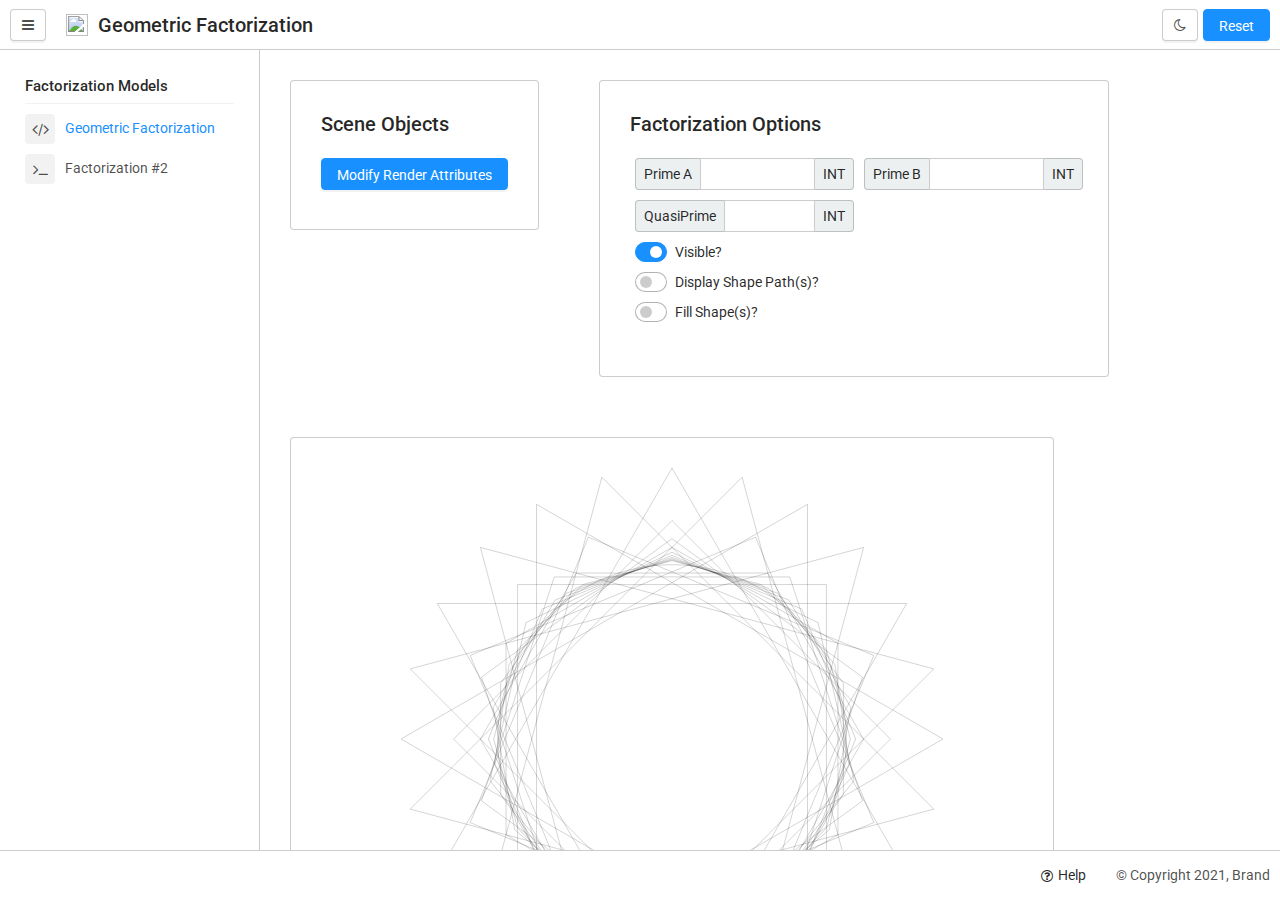
==== commit 2c7c0376: "recent changes" ====
--- a/index_new.html
+++ b/index_new.html
@@ -351,6 +351,8 @@
     <script src="js/external/jquery-3.6.0.min.js"></script>
     <script src="js/external/two.min.js"></script>
     <script src="js/external/zui.js"></script>
+    <script src="js/external/isect.min.js"></script>
+    <script src="js/external/math.js"></script>
     <script src="js/internal/utils.js"></script>
     <script src="js/internal/polyman.js"></script>
     <script src="js/code.js"></script>
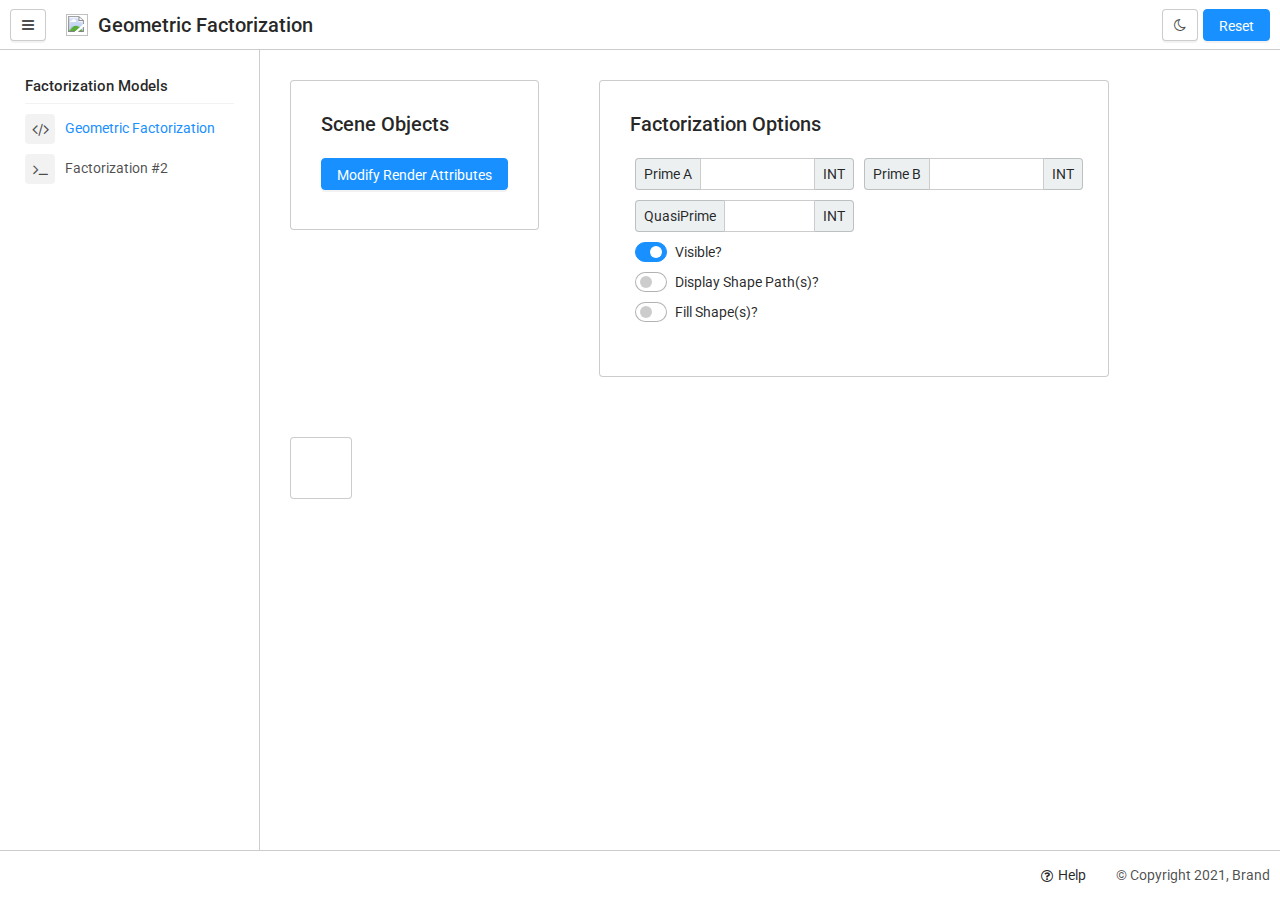
==== commit 45c4bf23: "tst" ====
--- a/index_new.html
+++ b/index_new.html
@@ -11,7 +11,7 @@
     <meta name="theme-color" content="#000000">
     <!-- Windows Phone mobile address bar theming -->
     <meta name="msapplication-navbutton-color" content="#000000">
-    <!-- iOS Safari mobile address bar theming -->
+    <!-- iOS Safari mobile address  bar theming -->
     <meta name="apple-mobile-web-app-status-bar-style" content="#000000">
 
     <!-- SEO -->
@@ -352,7 +352,6 @@
     <script src="js/external/two.min.js"></script>
     <script src="js/external/zui.js"></script>
     <script src="js/external/isect.min.js"></script>
-    <script src="js/external/math.js"></script>
     <script src="js/internal/utils.js"></script>
     <script src="js/internal/polyman.js"></script>
     <script src="js/code.js"></script>
